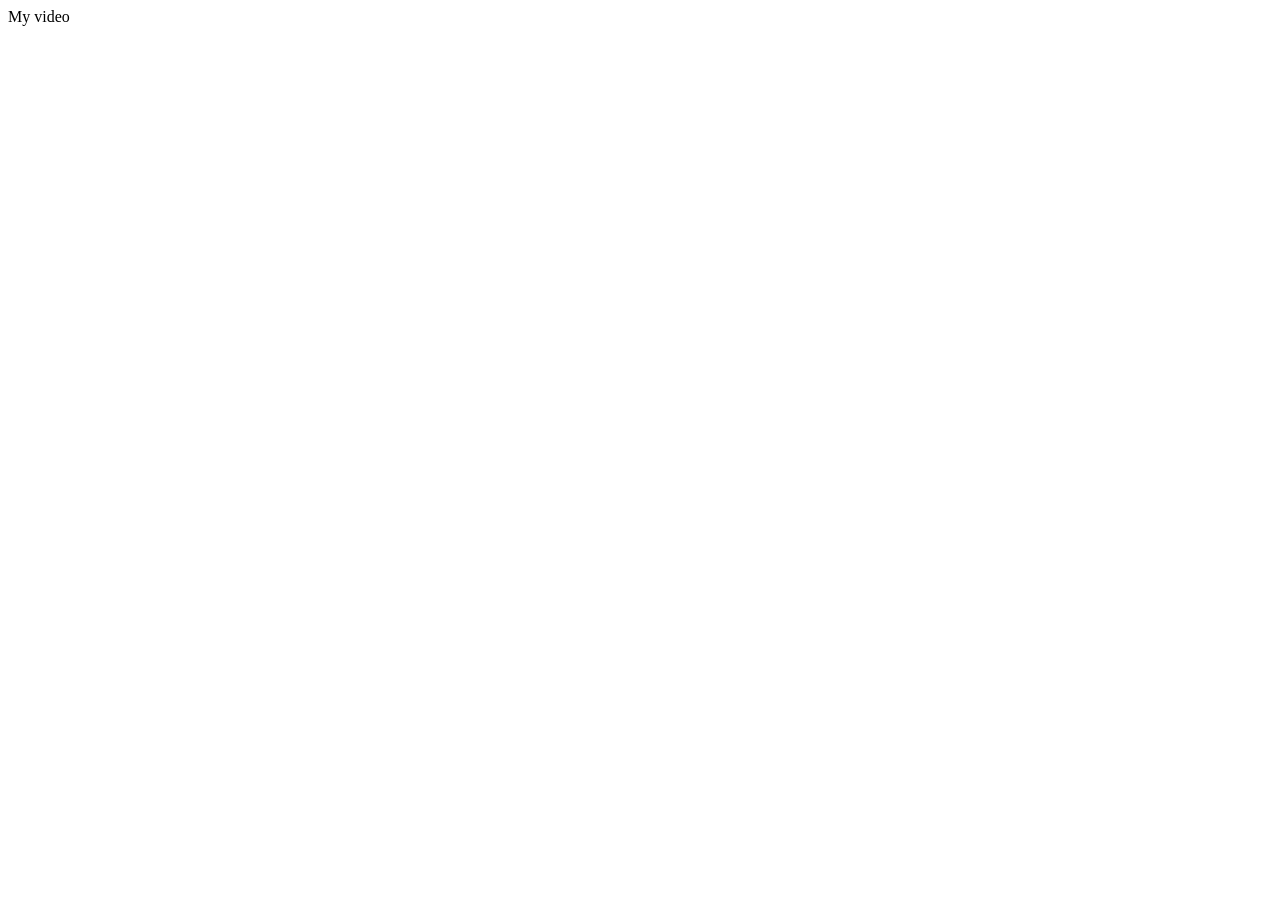
==== index.html @ a2fb1f09 "Add files via upload" ====
<!doctype html>
<html>

<head>

	<meta charset="utf-8">
	<meta http-equiv="X-UA-Compatible" content="IE=edge">
	<meta name="viewport" content="width=device-width, initial-scale=1, maximum-scale=1, user-scalable=0">
	<meta name="keywords" content="">
	<meta name="description" content="">
	
	<title>Auxilium Museum Services</title>
	
	<!-- FAVICON AND APPLE TOUCH -->    
	<link rel="shortcut icon" href="favicon.png">
	<link rel="apple-touch-icon-precomposed" sizes="180x180" href="apple-touch-180x180.png">
	<meta name="msapplication-TileImage" content="mstile.png">
	
	<!-- FONTS -->
	<link rel="stylesheet" href="https://fonts.googleapis.com/css?family=Open+Sans:300,300italic,400,400italic,600,600italic,700,700italic">
	<link rel="stylesheet" href="https://fonts.googleapis.com/css?family=Montserrat:400,700">
	
	<!-- BOOTSTRAP CSS -->
	<link rel="stylesheet" href="assets/bootstrap/css/bootstrap.min.css"> 
	
	<!-- FONT AWESOME -->
	<link rel="stylesheet" href="assets/fonts/fontawesome/css/font-awesome.min.css">
	
	<!-- BRONX ICONS -->
    <link rel="stylesheet" href="assets/fonts/bronx-icons/css/bronx-icons.min.css">
	
	<!-- FANCYBOX -->
	<link rel="stylesheet" href="assets/plugins/fancybox/jquery.fancybox.css">
	
	<!-- REVOLUTION SLIDER -->
	<link rel="stylesheet" href="assets/plugins/revolutionslider/css/settings.css">
	<link rel="stylesheet" href="assets/plugins/revolutionslider/css/layers.css">
	<link rel="stylesheet" href="assets/plugins/revolutionslider/css/navigation.css">
	
	<!-- OWL Carousel -->
	<link rel="stylesheet" href="assets/plugins/owl-carousel/owl.carousel.css">
	
	<!-- YOUTUBE PLAYER -->
	<link rel="stylesheet" href="assets/plugins/ytplayer/css/jquery.mb.ytplayer.min.css">
	
	<!-- ANIMATIONS -->
	<link rel="stylesheet" href="assets/plugins/animations/animate.min.css">
	
	<!-- CUSTOM & PAGES STYLE -->
	<link rel="stylesheet" href="assets/css/custom.css">
	<link rel="stylesheet" href="assets/css/pages-style.css">
<html class="no-touch" lang="en-GB" xmlns="http://www.w3.org/1999/xhtml">
<link rel='stylesheet' id='parent-style-css' href='assets/css/videoplayerupdate/style.css' type='text/css' media='all' />
<link rel='stylesheet' id='uncode-style-css' href='assets/css/videoplayerupdate/autoptimize_single_6599673e5c874ac13690cb470d08176c.css' type='text/css' media='all' />

<script type='text/javascript' src='assets/js/videoplayerupdate/jquery.min.js' id='jquery-core-js'></script>
<script type='text/javascript' src='assets/js/videoplayerupdate/rbtools.min.js' async id='tp-tools-js'></script>
<script type='text/javascript' src='assets/js/videoplayerupdate/rs6.min.js' async id='revmin-js'></script></script>
<script type='text/javascript' id='uncode-init-js-extra'>
/* <![CDATA[ */
var SiteParameters = {"days":"days","hours":"hours","minutes":"minutes","seconds":"seconds","constant_scroll":"on","parallax_factor":"0","nonce_adaptive_images":"0f3d9a10e9","main_width":["1200","px"],"mobile_parallax_allowed":"","wireframes_plugin_active":"","sticky_elements":"off","lazyload_type":"","resize_quality":"90","register_metadata":"","update_wc_fragments":"1","custom_cursor_selector":"0","mobile_parallax_animation":"0","lbox_enhanced":"","vimeoPlayerParams":"?autoplay=0","ajax_filter_key_unfilter":"unfilter","uncode_adaptive":"1"};
/* ]]> */
</script>	
</head>
	
		<!-- PAGE CONTENT -->
	
			<!-- <a class="youtube-player" data-property="{videoURL:'https://www.youtube.com/watch?v=OO-Bc8s50F4',containment:'#youtube-video-section',showControls:false,autoPlay:true, mute:true, startAt:0, opacity:1}">My video</a> -->

			<!-- <a class="youtube-player" data-property="{videoURL:'https://youtu.be/n6I5u1azLNo',containment:'#youtube-video-section',showControls:false,autoPlay:true, mute:true, startAt:0, opacity:1}">My video</a> -->

			<a class="youtube-player" data-property="{videoURL:'https://youtu.be/dbBi-MNaBIw',containment:'#youtube-video-section',showControls:false,autoPlay:true, mute:true, startAt:0, opacity:1}">My video</a>

            <!-- <section class="full-section dark-section" id="video-section"> -->

                <div id="youtube-video-section">
                    <div class="full-section-overlay-color"></div>
                </div><!-- youtube-video-section -->
                <div class="full-section-container">
                        <div class="row">
                            <div class="col-sm-12">
<img src="images/museum/auxilium_temp_banner_name_b.png" alt=""></a>                            	
<!-- <a href="videos/rwave_showreel.mp4" class="go-to-section" data-options="width:1920,height:1080,html5video:{preload:&#039;true&#039;,}," data-social="1" data-deep="gallery_85996" data-notmb="1" data-connect="1" data-lbox="ilightbox_single-186433"> -->
<!-- <img src="images/icons/play_button_a.png" alt=""></a> -->


			<div class="service-box style-1">
				<img src="images/museum/auxilium_temp_banner_lines.png" alt=""></a>
<!-- 								<h2 class="text-center text-default-color"><br></h2>
								<h3 class="text-center"><br></h3> -->
							</div><!-- col -->
                        </div><!-- row -->
                    </div><!-- container -->

				</div><!-- full-section-container -->
			</section><!-- full-section -->

		</div><!-- PAGE CONTENT -->

	</div><!-- MAIN CONTAINER -->
                    <div class="container">
                        <div class="row">
                           <div class="col-sm-12">
 								<div class="service-box style-1">
									<img src="images/index/blanker.png" alt="">
				</div>
			</div>
		</div>
	</div>
</div>

<script type='text/javascript' src='assets/js/videoplayerupdate/plugins.js' id='uncode-plugins-js'></script>
<script type='text/javascript' src='assets/js/videoplayerupdate/app.js' id='uncode-app-js'></script>
</article>













	
	<!-- SCROLL UP -->
	<a id="scroll-up"><i class="fa fa-angle-up"></i></a>
	
	
	<!-- jQUERY -->
	<script src="assets/plugins/jquery/jquery-2.2.2.min.js"></script>
	
	<!-- BOOTSTRAP JS -->
	<script src="assets/bootstrap/js/bootstrap.min.js"></script>
	
	<!-- VIEWPORT -->
	<script src="assets/plugins/viewport/jquery.viewport.js"></script>
	
	<!-- MENU -->
	<script src="assets/plugins/menu/hoverIntent.js"></script>
	<script src="assets/plugins/menu/superfish.js"></script>
	
	<!-- FANCYBOX -->
	<script src="assets/plugins/fancybox/jquery.fancybox.pack.js"></script>
	
	<!-- REVOLUTION SLIDER  -->
	<script src="assets/plugins/revolutionslider/js/jquery.themepunch.tools.min.js"></script>
	<script src="assets/plugins/revolutionslider/js/jquery.themepunch.revolution.min.js"></script>
	<script src="assets/plugins/revolutionslider/js/extensions/revolution.extension.actions.min.js"></script>
	<script src="assets/plugins/revolutionslider/js/extensions/revolution.extension.carousel.min.js"></script>
	<script src="assets/plugins/revolutionslider/js/extensions/revolution.extension.kenburn.min.js"></script>
	<script src="assets/plugins/revolutionslider/js/extensions/revolution.extension.layeranimation.min.js"></script>
	<script src="assets/plugins/revolutionslider/js/extensions/revolution.extension.migration.min.js"></script>
	<script src="assets/plugins/revolutionslider/js/extensions/revolution.extension.navigation.min.js"></script>
	<script src="assets/plugins/revolutionslider/js/extensions/revolution.extension.parallax.min.js"></script>
	<script src="assets/plugins/revolutionslider/js/extensions/revolution.extension.slideanims.min.js"></script>
	<script src="assets/plugins/revolutionslider/js/extensions/revolution.extension.video.min.js"></script>
	
	<!-- OWL Carousel -->
	<script src="assets/plugins/owl-carousel/owl.carousel.min.js"></script>
	
	<!-- PARALLAX -->
	<script src="assets/plugins/parallax/jquery.stellar.min.js"></script>
	
	<!-- ISOTOPE -->
	<script src="assets/plugins/isotope/imagesloaded.pkgd.min.js"></script>
	<script src="assets/plugins/isotope/isotope.pkgd.min.js"></script>
	
	<!-- PLACEHOLDER -->
	<script src="assets/plugins/placeholders/jquery.placeholder.min.js"></script>
	
	<!-- CONTACT FORM VALIDATE & SUBMIT -->
	<script src="assets/plugins/validate/jquery.validate.min.js"></script>
	<script src="assets/plugins/submit/jquery.form.min.js"></script>
	
	<!-- GOOGLE MAPS -->
	<script src="http://maps.google.com/maps/api/js?sensor=false"></script>
	<script src="assets/plugins/googlemaps/gmap3.min.js"></script>
	
	<!-- CHARTS -->
	<script src="assets/plugins/charts/jquery.easypiechart.min.js"></script>
	
	<!-- COUNTER -->
	<script src="assets/plugins/counter/jquerysimplecounter.js"></script>
	
	<!-- STATISTICS -->
	<script src="assets/plugins/statistics/chart.min.js"></script>
	
	<!-- YOUTUBE PLAYER -->
	<script src="assets/plugins/ytplayer/jquery.mb.ytplayer.min.js"></script>
	
	<!-- INSTAFEED -->
	<script src="assets/plugins/instafeed/instafeed.min.js"></script>
	
	<!-- COUNTDOWN -->
	<script src="assets/plugins/countdown/jquery.countdown.min.js"></script>
	
	<!-- ANIMATIONS -->
	<script src="assets/plugins/animations/wow.min.js"></script>
	
	<!-- CUSTOM JS -->
	<script src="assets/js/custom.js"></script>
	
</body>

</html>
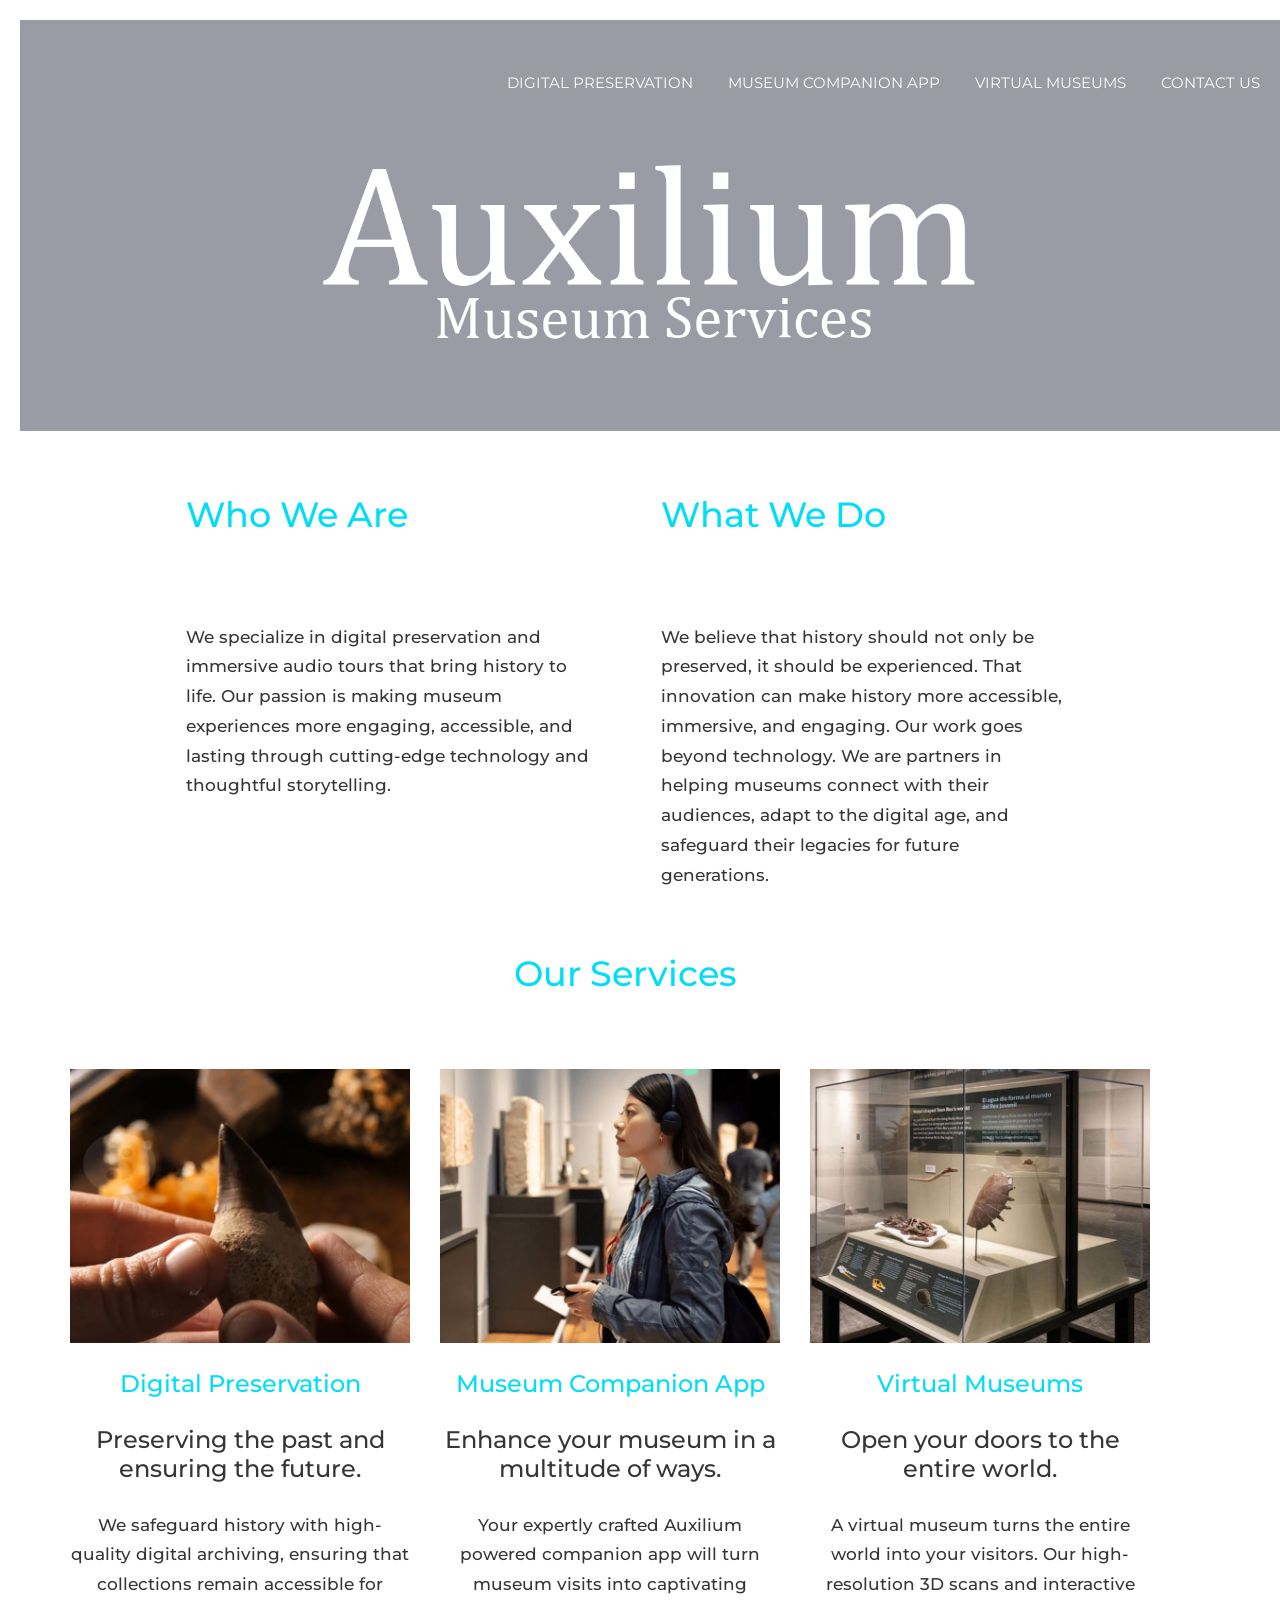
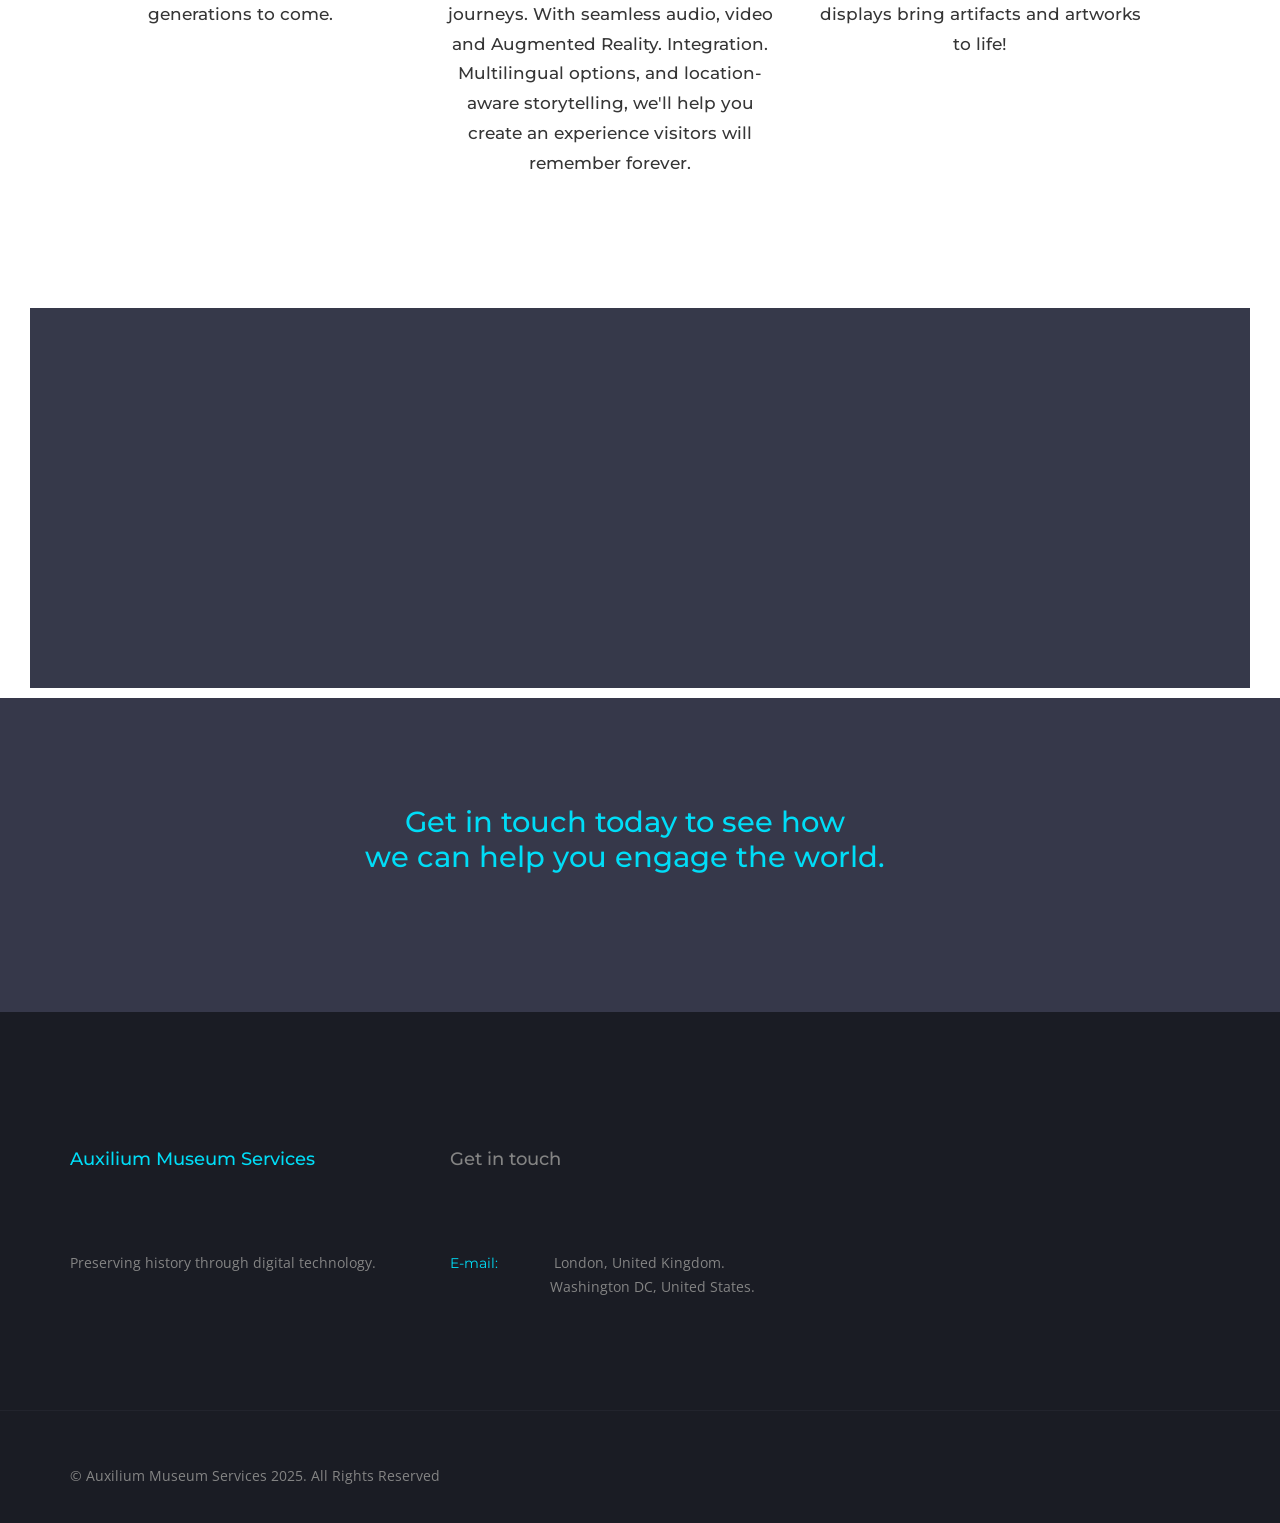
==== commit 3df194d3: "Add files via upload" ====
--- a/index.html
+++ b/index.html
@@ -1,16 +1,12 @@
 <!doctype html>
 <html>
-
 <head>
-
 	<meta charset="utf-8">
 	<meta http-equiv="X-UA-Compatible" content="IE=edge">
 	<meta name="viewport" content="width=device-width, initial-scale=1, maximum-scale=1, user-scalable=0">
 	<meta name="keywords" content="">
 	<meta name="description" content="">
-	
 	<title>Auxilium Museum Services</title>
-	
 	<!-- FAVICON AND APPLE TOUCH -->    
 	<link rel="shortcut icon" href="favicon.png">
 	<link rel="apple-touch-icon-precomposed" sizes="180x180" href="apple-touch-180x180.png">
@@ -49,6 +45,7 @@
 	<!-- CUSTOM & PAGES STYLE -->
 	<link rel="stylesheet" href="assets/css/custom.css">
 	<link rel="stylesheet" href="assets/css/pages-style.css">
+	
 <html class="no-touch" lang="en-GB" xmlns="http://www.w3.org/1999/xhtml">
 <link rel='stylesheet' id='parent-style-css' href='assets/css/videoplayerupdate/style.css' type='text/css' media='all' />
 <link rel='stylesheet' id='uncode-style-css' href='assets/css/videoplayerupdate/autoptimize_single_6599673e5c874ac13690cb470d08176c.css' type='text/css' media='all' />
@@ -60,49 +57,64 @@
 /* <![CDATA[ */
 var SiteParameters = {"days":"days","hours":"hours","minutes":"minutes","seconds":"seconds","constant_scroll":"on","parallax_factor":"0","nonce_adaptive_images":"0f3d9a10e9","main_width":["1200","px"],"mobile_parallax_allowed":"","wireframes_plugin_active":"","sticky_elements":"off","lazyload_type":"","resize_quality":"90","register_metadata":"","update_wc_fragments":"1","custom_cursor_selector":"0","mobile_parallax_animation":"0","lbox_enhanced":"","vimeoPlayerParams":"?autoplay=0","ajax_filter_key_unfilter":"unfilter","uncode_adaptive":"1"};
 /* ]]> */
-</script>	
+</script>
 </head>
-	
-		<!-- PAGE CONTENT -->
-	
-			<!-- <a class="youtube-player" data-property="{videoURL:'https://www.youtube.com/watch?v=OO-Bc8s50F4',containment:'#youtube-video-section',showControls:false,autoPlay:true, mute:true, startAt:0, opacity:1}">My video</a> -->
-
-			<!-- <a class="youtube-player" data-property="{videoURL:'https://youtu.be/n6I5u1azLNo',containment:'#youtube-video-section',showControls:false,autoPlay:true, mute:true, startAt:0, opacity:1}">My video</a> -->
-
-			<a class="youtube-player" data-property="{videoURL:'https://youtu.be/dbBi-MNaBIw',containment:'#youtube-video-section',showControls:false,autoPlay:true, mute:true, startAt:0, opacity:1}">My video</a>
-
-            <!-- <section class="full-section dark-section" id="video-section"> -->
-
+<body class="header-boxed">
+	<div id="main-container">
+		<!-- HEADER -->
+		<header id="header-container">
+			<div id="header">
+				<div class="container-fluid">
+					<div class="row">
+						<div class="col-sm-3">
+							<!-- LOGO -->
+							<div id="logo">
+								<a href="index.html">
+									<img src="images/logos/logo.png" alt="">
+								</a>
+							</div><!-- LOGO -->
+						</div><!-- col -->
+						<div class="col-sm-9">
+							<!-- MENU --> 
+							<nav>
+								<a id="mobile-menu-button" href="#"><i class="bronx-icon-lines"></i></a> 
+								<ul class="menu clearfix" id="menu">
+									<!-- <li class="active"><a href="index.html">Home</a></li> -->
+									 <li class="dropdown">
+										<a href="#services-start">Digital Preservation</a>
+									<li class="dropdown">
+										<a href="auxilium_app.html">Museum Companion App</a>
+									</li>
+										 <li class="dropdown">
+										<a href="#blog-start">Virtual Museums</a>
+<!-- 									 <li class="dropdown">
+										<a href="client_portal.html">Client Portal</a> -->
+									<li><a href="contact.html">Contact Us<img src="assets/images/menu-blanker-sm.png" alt=""></a></li>
+						</div><!-- col -->
+					</div><!-- row -->
+				</div><!-- container-fluid -->
+			</div><!-- header -->
+
+	<!-- ----- YOUTUBE VIDEO BACKGROUND PLAYER ----- START ----- -->
+			                  
+			<a class="youtube-player" data-property="{videoURL:'https://youtu.be/6jDMd4dpIkM',containment:'#youtube-video-section',showControls:false,autoPlay:true, mute:true, startAt:0, opacity:1}"></a> 
                 <div id="youtube-video-section">
                     <div class="full-section-overlay-color"></div>
                 </div><!-- youtube-video-section -->
                 <div class="full-section-container">
                         <div class="row">
                             <div class="col-sm-12">
-<img src="images/museum/auxilium_temp_banner_name_b.png" alt=""></a>                            	
-<!-- <a href="videos/rwave_showreel.mp4" class="go-to-section" data-options="width:1920,height:1080,html5video:{preload:&#039;true&#039;,}," data-social="1" data-deep="gallery_85996" data-notmb="1" data-connect="1" data-lbox="ilightbox_single-186433"> -->
-<!-- <img src="images/icons/play_button_a.png" alt=""></a> -->
-
-
-			<div class="service-box style-1">
-				<img src="images/museum/auxilium_temp_banner_lines.png" alt=""></a>
-<!-- 								<h2 class="text-center text-default-color"><br></h2>
-								<h3 class="text-center"><br></h3> -->
-							</div><!-- col -->
-                        </div><!-- row -->
-                    </div><!-- container -->
-
-				</div><!-- full-section-container -->
-			</section><!-- full-section -->
-
-		</div><!-- PAGE CONTENT -->
-
-	</div><!-- MAIN CONTAINER -->
+<img src="images/museum/auxilium_temp_banner_name_b.png" alt=""></a>
+	<!-- ----- YOUTUBE VIDEO BACKGROUND PLAYER ----- END ----- -->
+
                     <div class="container">
                         <div class="row">
                            <div class="col-sm-12">
  								<div class="service-box style-1">
 									<img src="images/index/blanker.png" alt="">
+											                      	
+<!-- <a href="videos/rwave_showreel.mp4" class="go-to-section" data-options="width:1920,height:1080,html5video:{preload:&#039;true&#039;,}," data-social="1" data-deep="gallery_85996" data-notmb="1" data-connect="1" data-lbox="ilightbox_single-186433">
+<img src="images/icons/play_button_a.png" alt=""></a> -->
 				</div>
 			</div>
 		</div>
@@ -112,19 +124,272 @@
 <script type='text/javascript' src='assets/js/videoplayerupdate/plugins.js' id='uncode-plugins-js'></script>
 <script type='text/javascript' src='assets/js/videoplayerupdate/app.js' id='uncode-app-js'></script>
 </article>
-
-
-
-
-
-
-
-
-
-
-
-
-
+                            </div>
+                        </div>
+                    </div>
+				</li>
+			</ul>
+				</div><!-- rev_slider -->
+			</div>
+			<!-- rev_slider_wrapper -->
+		</header><!-- HEADER CONTAINER -->
+		<div class="container">
+				<div class="row">
+					<div class="col-lg-offset-1 col-lg-5 col-sm-6">
+						
+						<h1 class="text-default-color">Who We Are</h1><br>
+						
+						<br>
+						
+						<h5><p>We specialize in digital preservation and immersive audio tours that bring history to life. Our passion is making museum experiences more engaging, accessible, and lasting through cutting-edge technology and thoughtful storytelling.</p></h5>
+						
+					</div><!-- col -->
+					<div class="col-lg-5 col-sm-6">
+						
+						<h1 class="text-default-color">What We Do</h1><br>
+						
+						<br>
+						
+						<h5><p>We believe that history should not only be preserved, it should be experienced. That innovation can make history more accessible, immersive, and engaging. Our work goes beyond technology. We are partners in helping museums connect with their audiences, adapt to the digital age, and safeguard their legacies for future generations.</p></h5>
+						
+					</div><!-- col -->
+				</div><!-- row -->
+			</div><!-- container -->
+			
+		<div class="container">
+                <div class="row">
+                    <div class="col-sm-12">
+					
+					<h4><a name="services-start"></a>
+
+						<div class="text-center">
+							
+							<h1 class="text-default-color">Our Services</h1><br>
+							
+                    </div><!-- col -->
+                </div><!-- row -->
+            </div><!-- container -->
+		<div class="container">
+						<div class="row">
+							<div class="col-sm-4">
+
+								<div class="service-box style-2">
+								
+
+									</div><!-- service-box-content -->
+									
+								</div><!-- service-box -->
+								
+								</div><!-- col -->
+
+						</div><!-- service-box-content -->
+											
+										</div><!-- service-box -->
+										
+									</div><!-- col -->
+								</div><!-- row -->
+								
+							</div><!-- item -->
+
+
+	<div id="page-content">
+			
+			<div class="container">
+				<div class="row">
+					<div class="col-sm-12">
+						
+			
+							<div class="item">
+								
+								<div class="row">
+									<div class="col-sm-4">
+										
+										<div class="service-box style-1">
+
+							
+											<img src="images/museum/preservation.jpg" alt="">
+											<!-- <i class="bronx-icon-bulb"></i> -->
+											
+											<div class="service-box-content">
+												
+											<h3 class="text-default-color">Digital Preservation</h3>
+												<h3>Preserving the past and ensuring the future.</h3>
+
+												<h5><p>We safeguard history with high-quality digital archiving, ensuring that collections remain accessible for generations to come.</p></h5>
+												
+											</div><!-- service-box-content -->
+											
+										</div><!-- service-box -->
+										
+									</div><!-- col -->
+									<div class="col-sm-4">
+										
+										<div class="service-box style-1">
+							
+											<img src="images/museum/audio_tour.jpg" alt="">
+											<!-- <i class="bronx-icon-diamond"></i> -->
+											
+											<div class="service-box-content">
+												
+											<a href="auxilium_app.html"><h3 class="text-default-color">Museum Companion App</h3>
+											<h3>Enhance your museum in a multitude of ways.</h3>
+												
+												<h5><p>Your expertly crafted Auxilium powered companion app will turn museum visits into captivating journeys. With seamless audio, video and Augmented Reality. Integration. Multilingual options, and location-aware storytelling, we'll help you create an experience visitors will remember forever.</p></h5>
+												
+											</div><!-- service-box-content -->
+											
+										</div><!-- service-box -->
+										
+									</div><!-- col -->
+									<div class="col-sm-4">
+										
+										<div class="service-box style-1">
+							
+											<img src="images/museum/solutions.jpg" alt="">
+											<!-- <i class="bronx-icon-mouse"></i> -->
+											
+											<div class="service-box-content">
+												
+											<h3 class="text-default-color">Virtual Museums</h3>
+												<h3>Open your doors to the entire world.</h3>
+												<h5><p>A virtual museum turns the entire world into your visitors. Our high-resolution 3D scans and interactive displays bring artifacts and artworks to life!</p></h5>
+
+											</div><!-- service-box-content -->
+											
+										</div><!-- service-box -->
+										
+									</div><!-- col -->
+								</div><!-- row -->
+
+						</div><!-- services-slider -->
+						
+					</div><!-- col -->
+				</div><!-- row -->
+			</div><!-- container -->
+
+
+
+			<section class="full-section dark-section parallax" id="section-13" data-stellar-background-ratio="0.1">
+				<div class="full-section-container">
+					
+					<div class="container">
+						<div class="row">
+							<div class="col-md-offset-16 col-md-16 col-sm-offset-13 col-sm-19">
+
+							</div><!-- col -->
+						</div><!-- row -->
+					</div><!-- container -->
+					
+				</div><!-- full-section-container -->
+			</section><!-- full-section -->
+
+
+
+			<section class="full-section dark-section parallax" id="section-6" data-stellar-background-ratio="0.1">
+			
+				<div class="full-section-overlay-color"></div>
+			
+				<div class="full-section-container">
+					
+					<div class="container">
+						<div class="row">
+							<div class="col-sm-12">
+								
+								<h2 class="text-center">Get in touch today to see how<br>we can help you engage the world.</h2>
+	
+					<div class="col-xs-12 text-center">
+						<p><br><a href="contact.html"><img src="images/index/contact_us.png" alt=""></a></p>
+
+
+								
+							</div><!-- col -->
+						</div><!-- row -->
+					</div><!-- container -->
+					
+				</div><!-- full-section-container -->
+			</section><!-- full-section -->
+			
+		</div><!-- PAGE CONTENT -->
+		
+		
+		<!-- FOOTER -->
+		<footer>
+		
+			<div id="footer">
+				
+				<div class="container">
+					<div class="row">
+						<div class="col-sm-4">
+
+							<div class="widget widget-text">
+											
+								<h6 class="widget-title"><span class="text-default-color">Auxilium Museum Services</span></h6>
+								
+								<div>
+									<p>Preserving history through digital technology.</p>
+								</div>
+								
+							</div><!-- widget-text -->
+							
+						</div><!-- col -->
+						<div class="col-sm-4">
+							
+							<div class="widget widget-contact">
+						
+								<h6 class="widget-title">Get in touch</h6>
+																<ul>
+									<li>    
+										<span>E-mail: </span>
+										
+									</li>
+									<li><a href="mailto:contactus@auxiliummuseumservices.com"><img src="images/index/email_auxilium_contactus.png" alt=""></a>
+										London, United Kingdom. <br> Washington DC, United States.
+									</li>
+								</ul>
+								
+							</div><!-- widget-contact -->
+						<!-- col -->	
+						</div>
+						</div><!-- col -->
+					</div><!-- row -->
+				</div><!-- container -->
+				
+			</div><!-- footer -->
+		
+
+			<div id="footer-bottom">
+				
+				<div class="container">
+					<div class="row">
+						<div class="col-sm-6">
+							
+							<div class="widget widget-text">
+								
+								<div>
+										<p>&copy; Auxilium Museum Services 2025. All Rights Reserved</p>
+								</div>
+								
+							</div><!-- widget-text -->
+							
+						</div><!-- col -->
+						<div class="col-sm-6">
+							
+
+								
+								</div><!-- social-media -->    
+							
+							</div><!-- widget-social -->
+							
+						</div><!-- col -->
+					</div><!-- row -->
+				</div><!-- container -->
+				
+			</div><!-- footer-bottom -->
+			
+		</footer><!-- FOOTER -->
+		
+	</div><!-- MAIN CONTAINER -->
+	
 	
 	<!-- SCROLL UP -->
 	<a id="scroll-up"><i class="fa fa-angle-up"></i></a>
--- a/assets/fonts/bronx-icons/css/bronx-icons.min.css
+++ b/assets/fonts/bronx-icons/css/bronx-icons.min.css
@@ -0,0 +1 @@
+@font-face{font-family:bronx-icons;src:url(../fonts/bronx-icons.eot?wjs50h);src:url(../fonts/bronx-icons.eot?wjs50h#iefix) format('embedded-opentype'),url(../fonts/bronx-icons.ttf?wjs50h) format('truetype'),url(../fonts/bronx-icons.woff?wjs50h) format('woff'),url(../fonts/bronx-icons.svg?wjs50h#bronx-icons) format('svg');font-weight:400;font-style:normal}[class*=" bronx-icon-"],[class^=bronx-icon-]{font-family:bronx-icons!important;speak:none;font-style:normal;font-weight:400;font-variant:normal;text-transform:none;line-height:1;-webkit-font-smoothing:antialiased;-moz-osx-font-smoothing:grayscale}.bronx-icon-mouse:before{content:"\e935"}.bronx-icon-arrow-left:before{content:"\e932"}.bronx-icon-arrow-right:before{content:"\e933"}.bronx-icon-lines:before{content:"\e934"}.bronx-icon-banknote:before{content:"\e900"}.bronx-icon-bubble:before{content:"\e901"}.bronx-icon-bulb:before{content:"\e902"}.bronx-icon-calendar:before{content:"\e903"}.bronx-icon-camera:before{content:"\e904"}.bronx-icon-clip:before{content:"\e905"}.bronx-icon-clock:before{content:"\e906"}.bronx-icon-cloud:before{content:"\e907"}.bronx-icon-cup:before{content:"\e908"}.bronx-icon-data:before{content:"\e909"}.bronx-icon-diamond:before{content:"\e90a"}.bronx-icon-display:before{content:"\e90b"}.bronx-icon-eye:before{content:"\e90c"}.bronx-icon-fire:before{content:"\e90d"}.bronx-icon-food:before{content:"\e90e"}.bronx-icon-heart:before{content:"\e90f"}.bronx-icon-key:before{content:"\e910"}.bronx-icon-lab:before{content:"\e911"}.bronx-icon-left:before{content:"\e912"}.bronx-icon-like:before{content:"\e913"}.bronx-icon-location:before{content:"\e914"}.bronx-icon-lock:before{content:"\e915"}.bronx-icon-mail:before{content:"\e916"}.bronx-icon-megaphone:before{content:"\e917"}.bronx-icon-music:before{content:"\e918"}.bronx-icon-news:before{content:"\e919"}.bronx-icon-note:before{content:"\e91a"}.bronx-icon-paperplane:before{content:"\e91b"}.bronx-icon-params:before{content:"\e91c"}.bronx-icon-pen:before{content:"\e91d"}.bronx-icon-phone:before{content:"\e91e"}.bronx-icon-photo:before{content:"\e91f"}.bronx-icon-right:before{content:"\e920"}.bronx-icon-search:before{content:"\e921"}.bronx-icon-settings:before{content:"\e922"}.bronx-icon-shop:before{content:"\e923"}.bronx-icon-sound:before{content:"\e924"}.bronx-icon-stack:before{content:"\e925"}.bronx-icon-star:before{content:"\e926"}.bronx-icon-study:before{content:"\e927"}.bronx-icon-tag:before{content:"\e928"}.bronx-icon-trash:before{content:"\e929"}.bronx-icon-truck:before{content:"\e92a"}.bronx-icon-t-shirt:before{content:"\e92b"}.bronx-icon-tv:before{content:"\e92c"}.bronx-icon-user:before{content:"\e92d"}.bronx-icon-vallet:before{content:"\e92e"}.bronx-icon-video:before{content:"\e92f"}.bronx-icon-vynil:before{content:"\e930"}.bronx-icon-world:before{content:"\e931"}
--- a/assets/plugins/revolutionslider/css/settings.css
+++ b/assets/plugins/revolutionslider/css/settings.css
@@ -0,0 +1,1219 @@
+	/*-----------------------------------------------------------------------------
+
+-	Revolution Slider 5.0 Default Style Settings -
+
+Screen Stylesheet
+
+version:   	5.0.0
+date:      	18/03/15
+author:		themepunch
+email:     	info@themepunch.com
+website:   	http://www.themepunch.com
+-----------------------------------------------------------------------------*/
+
+
+@font-face {
+  font-family: 'revicons';
+  src: url('../fonts/revicons/revicons.eot?5510888');
+  src: url('../fonts/revicons/revicons.eot?5510888#iefix') format('embedded-opentype'),
+       url('../fonts/revicons/revicons.woff?5510888') format('woff'),
+       url('../fonts/revicons/revicons.ttf?5510888') format('truetype'),
+       url('../fonts/revicons/revicons.svg?5510888#revicons') format('svg');
+  font-weight: normal;
+  font-style: normal;
+}
+
+ [class^="revicon-"]:before, [class*=" revicon-"]:before {
+  font-family: "revicons";
+  font-style: normal;
+  font-weight: normal;
+  speak: none;
+  display: inline-block;
+  text-decoration: inherit;
+  width: 1em;
+  margin-right: .2em;
+  text-align: center; 
+
+  /* For safety - reset parent styles, that can break glyph codes*/
+  font-variant: normal;
+  text-transform: none;
+
+  /* fix buttons height, for twitter bootstrap */
+  line-height: 1em;
+
+  /* Animation center compensation - margins should be symmetric */
+  /* remove if not needed */
+  margin-left: .2em;
+
+  /* you can be more comfortable with increased icons size */
+  /* font-size: 120%; */
+
+  /* Uncomment for 3D effect */
+  /* text-shadow: 1px 1px 1px rgba(127, 127, 127, 0.3); */
+}
+
+.revicon-search-1:before { content: '\e802'; } /* '' */
+.revicon-pencil-1:before { content: '\e831'; } /* '' */
+.revicon-picture-1:before { content: '\e803'; } /* '' */
+.revicon-cancel:before { content: '\e80a'; } /* '' */
+.revicon-info-circled:before { content: '\e80f'; } /* '' */
+.revicon-trash:before { content: '\e801'; } /* '' */
+.revicon-left-dir:before { content: '\e817'; } /* '' */
+.revicon-right-dir:before { content: '\e818'; } /* '' */
+.revicon-down-open:before { content: '\e83b'; } /* '' */
+.revicon-left-open:before { content: '\e819'; } /* '' */
+.revicon-right-open:before { content: '\e81a'; } /* '' */
+.revicon-angle-left:before { content: '\e820'; } /* '' */
+.revicon-angle-right:before { content: '\e81d'; } /* '' */
+.revicon-left-big:before { content: '\e81f'; } /* '' */
+.revicon-right-big:before { content: '\e81e'; } /* '' */
+.revicon-magic:before { content: '\e807'; } /* '' */
+.revicon-picture:before { content: '\e800'; } /* '' */
+.revicon-export:before { content: '\e80b'; } /* '' */
+.revicon-cog:before { content: '\e832'; } /* '' */
+.revicon-login:before { content: '\e833'; } /* '' */
+.revicon-logout:before { content: '\e834'; } /* '' */
+.revicon-video:before { content: '\e805'; } /* '' */
+.revicon-arrow-combo:before { content: '\e827'; } /* '' */
+.revicon-left-open-1:before { content: '\e82a'; } /* '' */
+.revicon-right-open-1:before { content: '\e82b'; } /* '' */
+.revicon-left-open-mini:before { content: '\e822'; } /* '' */
+.revicon-right-open-mini:before { content: '\e823'; } /* '' */
+.revicon-left-open-big:before { content: '\e824'; } /* '' */
+.revicon-right-open-big:before { content: '\e825'; } /* '' */
+.revicon-left:before { content: '\e836'; } /* '' */
+.revicon-right:before { content: '\e826'; } /* '' */
+.revicon-ccw:before { content: '\e808'; } /* '' */
+.revicon-arrows-ccw:before { content: '\e806'; } /* '' */
+.revicon-palette:before { content: '\e829'; } /* '' */
+.revicon-list-add:before { content: '\e80c'; } /* '' */
+.revicon-doc:before { content: '\e809'; } /* '' */
+.revicon-left-open-outline:before { content: '\e82e'; } /* '' */
+.revicon-left-open-2:before { content: '\e82c'; } /* '' */
+.revicon-right-open-outline:before { content: '\e82f'; } /* '' */
+.revicon-right-open-2:before { content: '\e82d'; } /* '' */
+.revicon-equalizer:before { content: '\e83a'; } /* '' */
+.revicon-layers-alt:before { content: '\e804'; } /* '' */
+.revicon-popup:before { content: '\e828'; } /* '' */
+
+							
+
+/******************************
+	-	BASIC STYLES		-
+******************************/
+
+.rev_slider_wrapper{
+	position:relative;
+	z-index: 0;
+}
+
+
+.rev_slider{
+	position:relative;
+	overflow:visible;
+}
+
+.tp-overflow-hidden { overflow:hidden;}
+
+.tp-simpleresponsive img,
+.rev_slider img{
+	max-width:none !important;
+	-moz-transition: none 0;
+	-webkit-transition: none 0;
+	-o-transition: none 0;
+	transition: none 0;
+	margin:0px;
+	padding:0px;
+	border-width:0px;
+	border:none;
+}
+
+.rev_slider .no-slides-text{
+	font-weight:bold;
+	text-align:center;
+	padding-top:80px;
+}
+
+.rev_slider >ul,
+.rev_slider_wrapper >ul,
+.tp-revslider-mainul >li,
+.rev_slider >ul >li,
+.rev_slider >ul >li:before,
+.tp-revslider-mainul >li:before,
+.tp-simpleresponsive >ul,
+.tp-simpleresponsive >ul >li,
+.tp-simpleresponsive >ul >li:before,
+.tp-revslider-mainul >li,
+.tp-simpleresponsive >ul >li{
+	list-style:none !important;
+	position:absolute;	
+	margin:0px !important;
+	padding:0px !important;
+	overflow-x: visible;
+	overflow-y: visible;
+	list-style-type: none !important;
+	background-image:none;
+	background-position:0px 0px;
+	text-indent: 0em;
+	top:0px;left:0px;
+}
+
+
+.tp-revslider-mainul >li,
+.rev_slider >ul >li,
+.rev_slider >ul >li:before,
+.tp-revslider-mainul >li:before,
+.tp-simpleresponsive >ul >li,
+.tp-simpleresponsive >ul >li:before,
+.tp-revslider-mainul >li,
+.tp-simpleresponsive >ul >li { 
+	visibility:hidden; 
+}
+
+.tp-revslider-slidesli,
+.tp-revslider-mainul	{	
+	padding:0 !important; 
+	margin:0 !important; 
+	list-style:none !important;
+}
+
+.rev_slider li.tp-revslider-slidesli {
+    position: absolute !important;
+}
+
+
+
+.rev_slider .tp-caption,
+.rev_slider .caption 	{ 
+	position:relative;  
+	visibility:hidden; 
+	white-space: nowrap;
+	display: block;
+}
+
+
+.rev_slider .tp-mask-wrap .tp-caption,
+.rev_slider .tp-mask-wrap *:last-child,
+.wpb_text_column .rev_slider .tp-mask-wrap .tp-caption,
+.wpb_text_column .rev_slider .tp-mask-wrap *:last-child{
+	margin-bottom:0;
+
+}
+
+	
+/* CAROUSEL FUNCTIONS */
+.tp-carousel-wrapper {
+	cursor:url(openhand.cur), move;
+}
+.tp-carousel-wrapper.dragged {
+	cursor:url(closedhand.cur), move;
+}
+
+/* ADDED FOR SLIDELINK MANAGEMENT */
+.tp-caption {
+	z-index:1
+}
+
+.tp_inner_padding {	
+	box-sizing:border-box;	
+	-webkit-box-sizing:border-box;
+	-moz-box-sizing:border-box;
+	max-height:none !important;	
+}
+
+
+.tp-caption {	
+	-moz-user-select: none;
+	-khtml-user-select: none;
+	-webkit-user-select: none;
+	-o-user-select: none;	
+	position:absolute;
+	-webkit-font-smoothing: antialiased !important;
+}
+
+
+
+.tp-forcenotvisible,
+.tp-hide-revslider,
+.tp-caption.tp-hidden-caption {	
+	visibility:hidden !important; 
+	display:none !important
+}
+
+.rev_slider embed,
+.rev_slider iframe,
+.rev_slider object,
+.rev_slider video {
+	max-width: none !important
+}
+
+
+
+
+
+
+/**********************************************
+	-	FULLSCREEN AND FULLWIDHT CONTAINERS	-
+**********************************************/
+.rev_slider_wrapper	{	width:100%;}
+
+.fullscreen-container {	
+	position:relative;
+	padding:0;
+}
+
+
+.fullwidthbanner-container{
+	position:relative;
+	padding:0;
+	overflow:hidden;
+}
+
+.fullwidthbanner-container .fullwidthabanner{
+	width:100%;
+	position:relative;
+}
+
+
+
+/*********************************
+	-	SPECIAL TP CAPTIONS -
+**********************************/
+
+.tp-static-layers				{	
+	position:absolute; z-index:505; top:0px;left:0px}
+
+
+.tp-caption .frontcorner		{
+	width: 0;
+	height: 0;
+	border-left: 40px solid transparent;
+	border-right: 0px solid transparent;
+	border-top: 40px solid #00A8FF;
+	position: absolute;left:-40px;top:0px;
+}
+
+.tp-caption .backcorner		{
+	width: 0;
+	height: 0;
+	border-left: 0px solid transparent;
+	border-right: 40px solid transparent;
+	border-bottom: 40px solid #00A8FF;
+	position: absolute;right:0px;top:0px;
+}
+
+.tp-caption .frontcornertop		{
+	width: 0;
+	height: 0;
+	border-left: 40px solid transparent;
+	border-right: 0px solid transparent;
+	border-bottom: 40px solid #00A8FF;
+	position: absolute;left:-40px;top:0px;
+}
+
+.tp-caption .backcornertop		{
+	width: 0;
+	height: 0;
+	border-left: 0px solid transparent;
+	border-right: 40px solid transparent;
+	border-top: 40px solid #00A8FF;
+	position: absolute;right:0px;top:0px;
+}
+									
+.tp-layer-inner-rotation {	
+	position: relative !important;
+}		
+
+
+/***********************************************
+	-	SPECIAL ALTERNATIVE IMAGE SETTINGS	-
+***********************************************/
+
+img.tp-slider-alternative-image	{	
+	width:100%; height:auto;
+}
+
+
+/******************************
+	-	IE8 HACKS	-
+*******************************/
+.noFilterClass {
+	filter:none !important;
+}
+
+
+/********************************
+	-	FULLSCREEN VIDEO	-
+*********************************/
+
+.rs-background-video-layer 		{	position: absolute;top:0px;left:0px; width:100%;height:100%;visibility: hidden;z-index: 0;}
+
+.tp-caption.coverscreenvideo	{	width:100%;height:100%;top:0px;left:0px;position:absolute;}
+.caption.fullscreenvideo,
+.tp-caption.fullscreenvideo		{	left:0px; top:0px; position:absolute;width:100%;height:100%}
+
+.caption.fullscreenvideo iframe,
+.caption.fullscreenvideo video,
+.tp-caption.fullscreenvideo iframe,
+.tp-caption.fullscreenvideo iframe video	{ width:100% !important; height:100% !important; display: none}
+
+.fullcoveredvideo video,
+.fullscreenvideo video				{	background: #000}
+
+.fullcoveredvideo .tp-poster		{	background-position: center center;background-size: cover;width:100%;height:100%;top:0px;left:0px}
+
+
+.videoisplaying .html5vid .tp-poster	{	display: none}
+
+.tp-video-play-button					{	
+	background:#000;
+	background:rgba(0,0,0,0.3);										
+	border-radius:5px;-moz-border-radius:5px;-webkit-border-radius:5px;
+	position: absolute;
+	top: 50%;
+	left: 50%;										
+	color: #FFF;
+	z-index: 3;
+	margin-top: -25px;
+	margin-left: -25px;
+	line-height: 50px !important;
+	text-align: center;
+	cursor: pointer;
+	width: 50px;
+	height:50px;
+	box-sizing: border-box;
+	-moz-box-sizing: border-box;	
+	display: inline-block;	
+	vertical-align: top;
+	z-index: 4;
+	opacity: 0;
+	-webkit-transition:opacity 300ms ease-out !important;
+	-moz-transition:opacity 300ms ease-out !important;
+	-o-transition:opacity 300ms ease-out !important;
+	transition:opacity 300ms ease-out !important;				
+}
+.tp-caption .html5vid					{	width:100% !important; height:100% !important;}									
+.tp-video-play-button i 				{	width:50px;height:50px; display:inline-block; text-align: center; vertical-align: top; line-height: 50px !important; font-size: 40px !important;}									
+.tp-caption:hover .tp-video-play-button	{	opacity: 1;}
+.tp-caption .tp-revstop					{	display:none; border-left:5px solid #fff !important; border-right:5px solid #fff !important;margin-top:15px !important;line-height: 20px !important;vertical-align: top; font-size:25px !important;}
+.videoisplaying .revicon-right-dir		{	display:none}
+.videoisplaying .tp-revstop				{	display:inline-block}
+
+.videoisplaying  .tp-video-play-button			{	display:none}
+.tp-caption:hover .tp-video-play-button 		{ 	display:block}
+
+.fullcoveredvideo .tp-video-play-button			{	display:none !important}
+
+
+.fullscreenvideo .fullscreenvideo video 		{	object-fit:contain !important;}
+
+.fullscreenvideo .fullcoveredvideo video 		{	object-fit:cover !important;}
+
+.tp-video-controls {
+	position: absolute;
+	bottom: 0;
+	left: 0;
+	right: 0;
+	padding: 5px;
+	opacity: 0;
+	-webkit-transition: opacity .3s;
+	-moz-transition: opacity .3s;
+	-o-transition: opacity .3s;
+	-ms-transition: opacity .3s;
+	transition: opacity .3s;
+	background-image: linear-gradient(bottom, rgb(0,0,0) 13%, rgb(50,50,50) 100%);
+	background-image: -o-linear-gradient(bottom, rgb(0,0,0) 13%, rgb(50,50,50) 100%);
+	background-image: -moz-linear-gradient(bottom, rgb(0,0,0) 13%, rgb(50,50,50) 100%);
+	background-image: -webkit-linear-gradient(bottom, rgb(0,0,0) 13%, rgb(50,50,50) 100%);
+	background-image: -ms-linear-gradient(bottom, rgb(0,0,0) 13%, rgb(50,50,50) 100%);
+	background-image: -webkit-gradient(linear,left bottom,left top,color-stop(0.13, rgb(0,0,0)),color-stop(1, rgb(50,50,50)));	
+	display:table;max-width:100%; overflow:hidden;box-sizing:border-box;-moz-box-sizing:border-box;-webkit-box-sizing:border-box;
+}
+
+.tp-caption:hover .tp-video-controls {	opacity: .9;}
+
+.tp-video-button {
+	background: rgba(0,0,0,.5);
+	border: 0;
+	color: #EEE;
+	-webkit-border-radius: 3px;
+	-moz-border-radius: 3px;
+	-o-border-radius: 3px;
+	border-radius: 3px;
+	cursor:pointer;
+	line-height:12px;
+	font-size:12px;
+	color:#fff;
+	padding:0px;
+	margin:0px;
+	outline: none;
+	}
+.tp-video-button:hover 				{	cursor: pointer;}
+
+
+.tp-video-button-wrap,
+.tp-video-seek-bar-wrap,
+.tp-video-vol-bar-wrap 				{ 	padding:0px 5px;display:table-cell; }
+
+.tp-video-seek-bar-wrap				{	width:80%}
+.tp-video-vol-bar-wrap				{	width:20%}
+
+.tp-volume-bar,
+.tp-seek-bar						{	width:100%; cursor: pointer;  outline:none; line-height:12px;margin:0; padding:0;}
+
+
+.rs-fullvideo-cover					{	width:100%;height:100%;top:0px;left:0px;position: absolute; background:transparent;z-index:5;}
+
+
+
+
+/********************************
+	-	DOTTED OVERLAYS	-
+*********************************/
+.tp-dottedoverlay						{	background-repeat:repeat;width:100%;height:100%;position:absolute;top:0px;left:0px;z-index:3}
+.tp-dottedoverlay.twoxtwo				{	background:url(../assets/gridtile.png)}
+.tp-dottedoverlay.twoxtwowhite			{	background:url(../assets/gridtile_white.png)}
+.tp-dottedoverlay.threexthree			{	background:url(../assets/gridtile_3x3.png)}
+.tp-dottedoverlay.threexthreewhite		{	background:url(../assets/gridtile_3x3_white.png)}
+
+
+/******************************
+	-	SHADOWS		-
+******************************/
+
+.tp-shadowcover	{	width:100%;height:100%;top:0px;left:0px;background: #fff;position: absolute; z-index: -1;}
+.tp-shadow1 {
+	-webkit-box-shadow: 0 10px 6px -6px rgba(0,0,0,0.8);
+	   -moz-box-shadow: 0 10px 6px -6px rgba(0,0,0,0.8);
+	        box-shadow: 0 10px 6px -6px rgba(0,0,0,0.8);
+}
+
+.tp-shadow2:before, .tp-shadow2:after,
+.tp-shadow3:before, .tp-shadow4:after
+{
+  z-index: -2;
+  position: absolute;
+  content: "";
+  bottom: 10px;
+  left: 10px;
+  width: 50%;
+  top: 85%;
+  max-width:300px;
+  background: transparent;
+  -webkit-box-shadow: 0 15px 10px rgba(0,0,0,0.8);
+  -moz-box-shadow: 0 15px 10px rgba(0,0,0,0.8);
+  box-shadow: 0 15px 10px rgba(0,0,0,0.8);
+  -webkit-transform: rotate(-3deg);
+  -moz-transform: rotate(-3deg);
+  -o-transform: rotate(-3deg);
+  -ms-transform: rotate(-3deg);
+  transform: rotate(-3deg);
+}
+
+.tp-shadow2:after,
+.tp-shadow4:after
+{
+  -webkit-transform: rotate(3deg);
+  -moz-transform: rotate(3deg);
+  -o-transform: rotate(3deg);
+  -ms-transform: rotate(3deg);
+  transform: rotate(3deg);
+  right: 10px;
+  left: auto;
+}
+
+.tp-shadow5
+{
+  	position:relative;       
+    -webkit-box-shadow:0 1px 4px rgba(0, 0, 0, 0.3), 0 0 40px rgba(0, 0, 0, 0.1) inset;
+       -moz-box-shadow:0 1px 4px rgba(0, 0, 0, 0.3), 0 0 40px rgba(0, 0, 0, 0.1) inset;
+            box-shadow:0 1px 4px rgba(0, 0, 0, 0.3), 0 0 40px rgba(0, 0, 0, 0.1) inset;
+}
+.tp-shadow5:before, .tp-shadow5:after
+{
+	content:"";
+    position:absolute; 
+    z-index:-2;
+    -webkit-box-shadow:0 0 25px 0px rgba(0,0,0,0.6);
+    -moz-box-shadow:0 0 25px 0px  rgba(0,0,0,0.6);
+    box-shadow:0 0 25px 0px  rgba(0,0,0,0.6);
+    top:30%;
+    bottom:0;
+    left:20px;
+    right:20px;
+    -moz-border-radius:100px / 20px;
+    border-radius:100px / 20px;
+}
+
+/******************************
+	-	BUTTONS	-
+*******************************/
+
+.tp-button{
+	padding:6px 13px 5px;
+	border-radius: 3px;
+	-moz-border-radius: 3px;
+	-webkit-border-radius: 3px;
+	height:30px;
+	cursor:pointer;
+	color:#fff !important; text-shadow:0px 1px 1px rgba(0, 0, 0, 0.6) !important; font-size:15px; line-height:45px !important;
+	font-family: arial, sans-serif; font-weight: bold; letter-spacing: -1px;
+	text-decoration:none;
+}
+
+.tp-button.big	{	color:#fff; text-shadow:0px 1px 1px rgba(0, 0, 0, 0.6); font-weight:bold; padding:9px 20px; font-size:19px;  line-height:57px !important; }
+
+
+.purchase:hover,
+.tp-button:hover,
+.tp-button.big:hover {	background-position:bottom, 15px 11px}
+
+	
+/*	BUTTON COLORS	*/
+
+.tp-button.green, .tp-button:hover.green,
+.purchase.green, .purchase:hover.green			{ background-color:#21a117; -webkit-box-shadow:  0px 3px 0px 0px #104d0b;        -moz-box-shadow:   0px 3px 0px 0px #104d0b;        box-shadow:   0px 3px 0px 0px #104d0b;  }
+
+.tp-button.blue, .tp-button:hover.blue,
+.purchase.blue, .purchase:hover.blue			{ background-color:#1d78cb; -webkit-box-shadow:  0px 3px 0px 0px #0f3e68;        -moz-box-shadow:   0px 3px 0px 0px #0f3e68;        box-shadow:   0px 3px 0px 0px #0f3e68}
+
+.tp-button.red, .tp-button:hover.red,
+.purchase.red, .purchase:hover.red				{ background-color:#cb1d1d; -webkit-box-shadow:  0px 3px 0px 0px #7c1212;        -moz-box-shadow:   0px 3px 0px 0px #7c1212;        box-shadow:   0px 3px 0px 0px #7c1212}
+
+.tp-button.orange, .tp-button:hover.orange,
+.purchase.orange, .purchase:hover.orange		{ background-color:#ff7700; -webkit-box-shadow:  0px 3px 0px 0px #a34c00;        -moz-box-shadow:   0px 3px 0px 0px #a34c00;        box-shadow:   0px 3px 0px 0px #a34c00}
+
+.tp-button.darkgrey,.tp-button.grey,
+.tp-button:hover.darkgrey,.tp-button:hover.grey,
+.purchase.darkgrey, .purchase:hover.darkgrey	{ background-color:#555; -webkit-box-shadow:  0px 3px 0px 0px #222;        -moz-box-shadow:   0px 3px 0px 0px #222;        box-shadow:   0px 3px 0px 0px #222}
+
+.tp-button.lightgrey, .tp-button:hover.lightgrey,
+.purchase.lightgrey, .purchase:hover.lightgrey	{ background-color:#888; -webkit-box-shadow:  0px 3px 0px 0px #555;        -moz-box-shadow:   0px 3px 0px 0px #555;        box-shadow:   0px 3px 0px 0px #555}
+
+
+
+/* TP BUTTONS DESKTOP SIZE */
+
+.rev-btn,
+.rev-btn:visited						{ 	outline:none !important; box-shadow:none !important; text-decoration: none !important; line-height: 44px; font-size: 17px; font-weight: 500; padding: 12px 35px; box-sizing:border-box;-moz-box-sizing:border-box;-webkit-box-sizing:border-box;  font-family: "Roboto", sans-serif;  cursor: pointer;}
+
+.rev-btn.rev-uppercase,
+.rev-btn.rev-uppercase:visited			{ 	text-transform: uppercase; letter-spacing: 1px; font-size: 15px; font-weight: 900; }
+
+.rev-btn.rev-withicon i					{ 	font-size: 15px; font-weight: normal; position: relative; top: 0px; -webkit-transition: all 0.2s ease-out !important; -moz-transition: all 0.2s ease-out !important; -o-transition: all 0.2s ease-out !important; -ms-transition: all 0.2s ease-out !important; margin-left:10px !important;}
+
+.rev-btn.rev-hiddenicon i				{ 	font-size: 15px; font-weight: normal; position: relative; top: 0px; -webkit-transition: all 0.2s ease-out !important; -moz-transition: all 0.2s ease-out !important; -o-transition: all 0.2s ease-out !important; -ms-transition: all 0.2s ease-out !important; opacity: 0; margin-left:0px !important; width:0px !important;  }
+.rev-btn.rev-hiddenicon:hover i			{   opacity: 1 !important; margin-left:10px !important; width:auto !important;}
+
+/* REV BUTTONS MEDIUM */
+.rev-btn.rev-medium,
+.rev-btn.rev-medium:visited				{	 line-height: 36px; font-size: 14px; padding: 10px 30px; }
+
+.rev-btn.rev-medium.rev-withicon i		{ 	font-size: 14px; top: 0px; }
+
+.rev-btn.rev-medium.rev-hiddenicon i	{ 	font-size: 14px; top: 0px; }
+
+
+/* REV BUTTONS SMALL */
+.rev-btn.rev-small,
+.rev-btn.rev-small:visited				{	line-height: 28px; font-size: 12px; padding: 7px 20px; }
+
+.rev-btn.rev-small.rev-withicon i		{	font-size: 12px; top: 0px; }
+
+.rev-btn.rev-small.rev-hiddenicon i		{ 	font-size: 12px; top: 0px; }
+
+
+/* ROUNDING OPTIONS */
+.rev-maxround 							{ 	-webkit-border-radius: 30px; -moz-border-radius: 30px; border-radius: 30px; }
+.rev-minround 							{ 	-webkit-border-radius: 3px; -moz-border-radius: 3px; border-radius: 3px; }	
+
+
+/* BURGER BUTTON */
+.rev-burger {
+  position: relative;
+  width: 60px;
+  height: 60px;
+  box-sizing: border-box;
+  padding: 22px 0 0 14px;
+  border-radius: 50%;
+  border: 1px solid rgba(51,51,51,0.25);
+  tap-highlight-color: transparent;
+  cursor: pointer;
+}
+.rev-burger span {
+  display: block;
+  width: 30px;
+  height: 3px;
+  background: #333;
+  transition: .7s;
+  pointer-events: none;
+  transform-style: flat !important;
+}
+.rev-burger span:nth-child(2) {
+  margin: 3px 0;
+}
+
+#dialog_addbutton .rev-burger:hover :first-child,
+.open .rev-burger :first-child,
+.open.rev-burger :first-child {
+  transform: translateY(6px) rotate(-45deg);
+  -webkit-transform: translateY(6px) rotate(-45deg);
+}
+#dialog_addbutton .rev-burger:hover :nth-child(2),
+.open .rev-burger :nth-child(2),
+.open.rev-burger :nth-child(2) {
+  transform: rotate(-45deg);
+  -webkit-transform: rotate(-45deg);
+  opacity: 0;
+}
+#dialog_addbutton .rev-burger:hover :last-child,
+.open .rev-burger :last-child,
+.open.rev-burger :last-child {
+  transform: translateY(-6px) rotate(-135deg);
+  -webkit-transform: translateY(-6px) rotate(-135deg);
+}
+
+.rev-burger.revb-white {
+  border: 2px solid rgba(255,255,255,0.2);
+}
+.rev-burger.revb-white span {
+  background: #fff;
+}
+.rev-burger.revb-whitenoborder {
+  border: 0;
+}
+.rev-burger.revb-whitenoborder span {
+  background: #fff;
+}
+.rev-burger.revb-darknoborder {
+  border: 0;
+}
+.rev-burger.revb-darknoborder span {
+  background: #333;
+}
+
+.rev-burger.revb-whitefull {
+  background: #fff;
+  border:none;
+}
+
+.rev-burger.revb-whitefull span {
+	background:#333;
+}
+
+.rev-burger.revb-darkfull {
+  background: #333;
+  border:none;
+}
+
+.rev-burger.revb-darkfull span {
+	background:#fff;
+}
+
+
+/* SCROLL DOWN BUTTON */
+@-webkit-keyframes rev-ani-mouse {
+	0% { opacity: 1;top: 29%;}
+	15% {opacity: 1;top: 50%;}
+	50% { opacity: 0;top: 50%;}
+	100% { opacity: 0;top: 29%;}
+}
+@-moz-keyframes rev-ani-mouse {
+	0% {opacity: 1;top: 29%;}
+	15% {opacity: 1;top: 50%;}
+	50% {opacity: 0;top: 50%;}
+	100% {opacity: 0;top: 29%;}
+}
+@keyframes rev-ani-mouse {
+	0% {opacity: 1;top: 29%;}
+	15% {opacity: 1;top: 50%;}
+	50% {opacity: 0;top: 50%;}
+	100% {opacity: 0;top: 29%;}
+}
+.rev-scroll-btn {
+	display: inline-block;
+	position: relative;
+	left: 0;
+	right: 0;
+	text-align: center;
+	cursor: pointer;
+	width:35px;
+	height:55px;
+	-webkit-box-sizing: border-box;
+	-moz-box-sizing: border-box;
+	box-sizing: border-box;
+	border: 3px solid white;
+	border-radius: 23px;
+}
+.rev-scroll-btn > * {
+	display: inline-block;
+	line-height: 18px;
+	font-size: 13px;
+	font-weight: normal;
+	color: #7f8c8d;
+	color: #ffffff;
+	font-family: "proxima-nova", "Helvetica Neue", Helvetica, Arial, sans-serif;
+	letter-spacing: 2px;
+}
+.rev-scroll-btn > *:hover,
+.rev-scroll-btn > *:focus,
+.rev-scroll-btn > *.active {
+	color: #ffffff;
+}
+.rev-scroll-btn > *:hover,
+.rev-scroll-btn > *:focus,
+.rev-scroll-btn > *:active,
+.rev-scroll-btn > *.active {
+	opacity: 0.8;
+	filter: alpha(opacity=80);
+}
+
+.rev-scroll-btn.revs-fullwhite  {
+	background:#fff;
+}
+
+.rev-scroll-btn.revs-fullwhite span {
+	background: #333;	
+}
+
+.rev-scroll-btn.revs-fulldark  {
+	background:#333;
+	border:none;
+}
+
+.rev-scroll-btn.revs-fulldark  span {
+	background: #fff;	
+}
+
+.rev-scroll-btn span {
+	position: absolute;
+	display: block;
+	top: 29%;
+	left: 50%;
+	width: 8px;
+	height: 8px;
+	margin: -4px 0 0 -4px;
+	background: white;
+	border-radius: 50%;
+	-webkit-animation: rev-ani-mouse 2.5s linear infinite;
+	-moz-animation: rev-ani-mouse 2.5s linear infinite;
+	animation: rev-ani-mouse 2.5s linear infinite;
+}
+
+.rev-scroll-btn.revs-dark {
+	border-color:#333;
+}
+.rev-scroll-btn.revs-dark span {
+	background: #333;	
+}
+
+.rev-control-btn {
+	position: relative;
+	display: inline-block;
+	z-index: 5;	
+	color: #FFF;  
+	font-size: 20px;
+	line-height: 60px;
+	font-weight: 400;
+	font-style: normal;
+	font-family: Raleway;	
+	text-decoration: none;
+	text-align: center;
+	background-color: #000;	
+	border-radius: 50px;	
+	text-shadow: none;
+	background-color: rgba(0, 0, 0, 0.50);
+	width:60px;
+	height:60px;
+	box-sizing: border-box;
+	cursor: pointer;
+}
+
+.rev-cbutton-dark-sr	{	
+	border-radius: 3px;		
+}
+
+.rev-cbutton-light	{	
+	color: #333;  	
+	background-color: rgba(255,255,255, 0.75);	
+}
+
+.rev-cbutton-light-sr	{		
+	color: #333;  	
+	border-radius: 3;		
+	background-color: rgba(255,255,255, 0.75);
+}
+
+
+.rev-sbutton {	
+	line-height: 37px;	
+	width:37px;
+	height:37px;	
+}
+
+.rev-sbutton-blue	{	
+	background-color: #3B5998
+}
+.rev-sbutton-lightblue	{	
+	background-color: #00A0D1;
+}
+.rev-sbutton-red	{	
+	background-color: #DD4B39;
+}
+
+
+
+
+/************************************
+-	TP BANNER TIMER		-
+*************************************/
+.tp-bannertimer								{	visibility: hidden; width:100%; height:5px; background: #fff; background: rgba(0,0,0,0.15); position:absolute; z-index:200; top:0px}
+.tp-bannertimer.tp-bottom					{	top:auto; bottom:0px !important;height:5px}
+
+
+/*********************************************
+-	BASIC SETTINGS FOR THE BANNER	-
+***********************************************/
+
+ .tp-simpleresponsive img {
+	-moz-user-select: none;
+    -khtml-user-select: none;
+    -webkit-user-select: none;
+    -o-user-select: none;
+}
+
+.tp-caption img {
+	background: transparent;
+	-ms-filter: "progid:DXImageTransform.Microsoft.gradient(startColorstr=#00FFFFFF,endColorstr=#00FFFFFF)";
+	filter: progid:DXImageTransform.Microsoft.gradient(startColorstr=#00FFFFFF,endColorstr=#00FFFFFF);
+	zoom: 1;
+}
+
+
+
+/*  CAPTION SLIDELINK   **/
+.caption.slidelink a div,
+.tp-caption.slidelink a div {	width:3000px; height:1500px;  background:url(../assets/coloredbg.png) repeat}
+.tp-caption.slidelink a span{	background:url(../assets/coloredbg.png) repeat}
+.tp-shape {	width:100%;height:100%;}
+
+
+
+/*********************************************
+-	WOOCOMMERCE STYLES	-
+***********************************************/
+
+.tp-caption .rs-starring				{	display: inline-block}
+.tp-caption .rs-starring .star-rating	{	float: none;}
+
+.tp-caption .rs-starring .star-rating {
+	color: #FFC321 !important;
+	display: inline-block;
+    vertical-align: top;
+}
+
+.tp-caption .rs-starring .star-rating, 
+.tp-caption .rs-starring-page .star-rating {	
+	position: relative;
+	height: 1em;
+	
+	width: 5.4em;
+	font-family: star;
+}
+
+.tp-caption  .rs-starring .star-rating:before, 
+.tp-caption  .rs-starring-page .star-rating:before {
+	content: "\73\73\73\73\73";
+	color: #E0DADF;
+	float: left;
+	top: 0;
+	left: 0;
+	position: absolute;
+}
+
+.tp-caption .rs-starring star-rating span,
+.tp-caption .rs-starring .star-rating span {
+	overflow: hidden;
+	float: left;
+	top: 0;
+	left: 0;
+	position: absolute;
+	padding-top: 1.5em;
+	font-size: 1em !important;
+}
+
+.tp-caption .rs-starring .star-rating span:before,
+.tp-caption .rs-starring .star-rating span:before {
+	content: "\53\53\53\53\53";
+	top: 0;
+	position: absolute;
+	left: 0;
+}
+
+.tp-caption .rs-starring .star-rating {
+	color: #FFC321 !important;
+}
+
+
+.tp-caption .rs-starring .star-rating, 
+.tp-caption .rs-starring-page .star-rating {
+	
+	font-size: 1em !important;
+	font-family: star;
+}
+
+
+/******************************
+	-	LOADER FORMS	-
+********************************/
+
+.tp-loader 	{
+	top:50%; left:50%;
+	z-index:10000;
+	position:absolute;
+}
+
+.tp-loader.spinner0 {
+	width: 40px;
+	height: 40px;
+	background-color: #fff;
+	background:url(../assets/loader.gif) no-repeat center center;
+	box-shadow: 0px 0px 20px 0px rgba(0,0,0,0.15);
+	-webkit-box-shadow: 0px 0px 20px 0px rgba(0,0,0,0.15);
+	margin-top:-20px;
+	margin-left:-20px;
+	-webkit-animation: tp-rotateplane 1.2s infinite ease-in-out;
+	animation: tp-rotateplane 1.2s infinite ease-in-out;
+	border-radius: 3px;
+	-moz-border-radius: 3px;
+	-webkit-border-radius: 3px;
+}
+
+
+.tp-loader.spinner1 {
+	width: 40px;
+	height: 40px;
+	background-color: #fff;
+	box-shadow: 0px 0px 20px 0px rgba(0,0,0,0.15);
+	-webkit-box-shadow: 0px 0px 20px 0px rgba(0,0,0,0.15);
+	margin-top:-20px;
+	margin-left:-20px;
+	-webkit-animation: tp-rotateplane 1.2s infinite ease-in-out;
+	animation: tp-rotateplane 1.2s infinite ease-in-out;
+	border-radius: 3px;
+	-moz-border-radius: 3px;
+	-webkit-border-radius: 3px;
+}
+
+
+
+.tp-loader.spinner5 	{	
+	background:url(../assets/loader.gif) no-repeat 10px 10px;
+	background-color:#fff;
+	margin:-22px -22px;
+	width:44px;height:44px;
+	border-radius: 3px;
+	-moz-border-radius: 3px;
+	-webkit-border-radius: 3px;
+}
+
+
+@-webkit-keyframes tp-rotateplane {
+  0% { -webkit-transform: perspective(120px) }
+  50% { -webkit-transform: perspective(120px) rotateY(180deg) }
+  100% { -webkit-transform: perspective(120px) rotateY(180deg)  rotateX(180deg) }
+}
+
+@keyframes tp-rotateplane {
+  0% { transform: perspective(120px) rotateX(0deg) rotateY(0deg);} 
+  50% { transform: perspective(120px) rotateX(-180.1deg) rotateY(0deg);} 
+  100% { transform: perspective(120px) rotateX(-180deg) rotateY(-179.9deg);}
+}
+
+
+.tp-loader.spinner2 {
+	width: 40px;
+	height: 40px;
+	margin-top:-20px;margin-left:-20px;
+	background-color: #ff0000;
+	box-shadow: 0px 0px 20px 0px rgba(0,0,0,0.15);
+	-webkit-box-shadow: 0px 0px 20px 0px rgba(0,0,0,0.15);
+	border-radius: 100%;
+	-webkit-animation: tp-scaleout 1.0s infinite ease-in-out;
+	animation: tp-scaleout 1.0s infinite ease-in-out;
+}
+
+@-webkit-keyframes tp-scaleout {
+  0% { -webkit-transform: scale(0.0) }
+  100% {-webkit-transform: scale(1.0); opacity: 0;}
+}
+
+@keyframes tp-scaleout {
+  0% {transform: scale(0.0);-webkit-transform: scale(0.0);} 
+  100% {transform: scale(1.0);-webkit-transform: scale(1.0);opacity: 0;}
+}
+
+
+.tp-loader.spinner3 {
+  margin: -9px 0px 0px -35px;
+  width: 70px;
+  text-align: center;
+}
+
+.tp-loader.spinner3 .bounce1,
+.tp-loader.spinner3 .bounce2,
+.tp-loader.spinner3 .bounce3 {
+  width: 18px;
+  height: 18px;
+  background-color: #fff;
+  box-shadow: 0px 0px 20px 0px rgba(0,0,0,0.15);
+  -webkit-box-shadow: 0px 0px 20px 0px rgba(0,0,0,0.15);
+  border-radius: 100%;
+  display: inline-block;
+  -webkit-animation: tp-bouncedelay 1.4s infinite ease-in-out;
+  animation: tp-bouncedelay 1.4s infinite ease-in-out;
+  /* Prevent first frame from flickering when animation starts */
+  -webkit-animation-fill-mode: both;
+  animation-fill-mode: both;
+}
+
+.tp-loader.spinner3 .bounce1 {
+  -webkit-animation-delay: -0.32s;
+  animation-delay: -0.32s;
+}
+
+.tp-loader.spinner3 .bounce2 {
+  -webkit-animation-delay: -0.16s;
+  animation-delay: -0.16s;
+}
+
+@-webkit-keyframes tp-bouncedelay {
+  0%, 80%, 100% { -webkit-transform: scale(0.0) }
+  40% { -webkit-transform: scale(1.0) }
+}
+
+@keyframes tp-bouncedelay {
+  0%, 80%, 100% {transform: scale(0.0);} 
+  40% {transform: scale(1.0);}
+}
+
+
+
+
+.tp-loader.spinner4 {
+  margin: -20px 0px 0px -20px;
+  width: 40px;
+  height: 40px;
+  text-align: center;
+  -webkit-animation: tp-rotate 2.0s infinite linear;
+  animation: tp-rotate 2.0s infinite linear;
+}
+
+.tp-loader.spinner4 .dot1,
+.tp-loader.spinner4 .dot2 {
+  width: 60%;
+  height: 60%;
+  display: inline-block;
+  position: absolute;
+  top: 0;
+  background-color: #fff;
+  border-radius: 100%;
+  -webkit-animation: tp-bounce 2.0s infinite ease-in-out;
+  animation: tp-bounce 2.0s infinite ease-in-out;
+  box-shadow: 0px 0px 20px 0px rgba(0,0,0,0.15);
+  -webkit-box-shadow: 0px 0px 20px 0px rgba(0,0,0,0.15);
+}
+
+.tp-loader.spinner4 .dot2 {
+  top: auto;
+  bottom: 0px;
+  -webkit-animation-delay: -1.0s;
+  animation-delay: -1.0s;
+}
+
+@-webkit-keyframes tp-rotate { 100% { -webkit-transform: rotate(360deg) }}
+@keyframes tp-rotate { 100% { transform: rotate(360deg); -webkit-transform: rotate(360deg) }}
+
+@-webkit-keyframes tp-bounce {
+  0%, 100% { -webkit-transform: scale(0.0) }
+  50% { -webkit-transform: scale(1.0) }
+}
+
+@keyframes tp-bounce {
+  0%, 100% {transform: scale(0.0);} 
+  50% { transform: scale(1.0);}
+}
+
+
+
+/***********************************************
+	-  STANDARD NAVIGATION SETTINGS 
+***********************************************/
+
+
+.tp-thumbs.navbar,
+.tp-bullets.navbar,
+.tp-tabs.navbar					{	border:none; min-height: 0; margin:0; border-radius: 0; -moz-border-radius:0; -webkit-border-radius:0;}
+
+.tp-tabs,
+.tp-thumbs,
+.tp-bullets						{	position:absolute; display:block; z-index:1000; top:0px; left:0px;}
+
+.tp-tab,
+.tp-thumb 						{	cursor: pointer; position:absolute;opacity:0.5;  box-sizing: border-box;-moz-box-sizing: border-box;-webkit-box-sizing: border-box;}
+
+.tp-arr-imgholder,
+.tp-videoposter,
+.tp-thumb-image,
+.tp-tab-image					{	background-position: center center; background-size:cover;width:100%;height:100%; display:block; position:absolute;top:0px;left:0px;}
+
+.tp-tab:hover,
+.tp-tab.selected,
+.tp-thumb:hover,
+.tp-thumb.selected				{	opacity:1;}
+
+.tp-tab-mask,
+.tp-thumb-mask 					{	box-sizing:border-box !important; -webkit-box-sizing:border-box !important; -moz-box-sizing:border-box !important}
+
+.tp-tabs,
+.tp-thumbs						{	box-sizing:content-box !important; -webkit-box-sizing:content-box !important; -moz-box-sizing: content-box !important}
+
+.tp-bullet 						{	width:15px;height:15px; position:absolute; background:#fff; background:rgba(255,255,255,0.3); cursor: pointer;}
+.tp-bullet.selected,
+.tp-bullet:hover				{	background:#fff;}
+
+.tp-bannertimer					{	background:#000; background:rgba(0,0,0,0.15); height:5px;}
+
+
+.tparrows						{	cursor:pointer; background:#000; background:rgba(0,0,0,0.5); width:40px;height:40px;position:absolute; display:block; z-index:1000; }
+.tparrows:hover 				{	background:#000;}
+.tparrows:before				{	font-family: "revicons"; font-size:15px; color:#fff; display:block; line-height: 40px; text-align: center;}
+.tparrows.tp-leftarrow:before	{	content: '\e824'; }
+.tparrows.tp-rightarrow:before	{	content: '\e825'; }
+
+
+/***************************
+	- 3D SHADOW MODE -
+***************************/
+
+.dddwrappershadow { box-shadow:0 45px 100px rgba(0, 0, 0, 0.4);}
+
+/*******************
+	- DEBUG MODE -
+*******************/
+
+.hglayerinfo				   {	  position: fixed;
+  bottom: 0px;
+  left: 0px;
+  color: #FFF;
+  font-size: 12px;
+  line-height: 20px;
+  font-weight: 600;
+  background: rgba(0, 0, 0, 0.75);
+  padding: 5px 10px;
+  z-index: 2000;
+  white-space: normal;}
+.hginfo 					   { 	position:absolute;top:-2px;left:-2px;color:#e74c3c;font-size:12px;font-weight:600; background:#000;padding:2px 5px;}
+.indebugmode .tp-caption:hover { 	border:1px dashed #c0392b !important;}
+.helpgrid 					   { 	border:2px dashed #c0392b;position:absolute;top:0px;peft:0px;z-index:0 }
+
--- a/assets/plugins/revolutionslider/css/layers.css
+++ b/assets/plugins/revolutionslider/css/layers.css
@@ -0,0 +1,3761 @@
+/*-----------------------------------------------------------------------------
+
+-	Revolution Slider 5.0 Layer Style Settings -
+
+Screen Stylesheet
+
+version:   	5.0.0
+date:      	18/03/15
+author:		themepunch
+email:     	info@themepunch.com
+website:   	http://www.themepunch.com
+-----------------------------------------------------------------------------*/
+
+.tp-caption.Twitter-Content a,.tp-caption.Twitter-Content a:visited
+{
+	color:#0084B4!important;
+}
+
+.tp-caption.Twitter-Content a:hover
+{
+	color:#0084B4!important;
+	text-decoration:underline!important;
+}
+
+.tp-caption.medium_grey,.medium_grey
+{
+	background-color:#888;
+	border-style:none;
+	border-width:0;
+	color:#fff;
+	font-family:Arial;
+	font-size:20px;
+	font-weight:700;
+	line-height:20px;
+	margin:0;
+	padding:2px 4px;
+	position:absolute;
+	text-shadow:0 2px 5px rgba(0,0,0,0.5);
+	white-space:nowrap;
+}
+
+.tp-caption.small_text,.small_text
+{
+	border-style:none;
+	border-width:0;
+	color:#fff;
+	font-family:Arial;
+	font-size:14px;
+	font-weight:700;
+	line-height:20px;
+	margin:0;
+	position:absolute;
+	text-shadow:0 2px 5px rgba(0,0,0,0.5);
+	white-space:nowrap;
+}
+
+.tp-caption.medium_text,.medium_text
+{
+	border-style:none;
+	border-width:0;
+	color:#fff;
+	font-family:Arial;
+	font-size:20px;
+	font-weight:700;
+	line-height:20px;
+	margin:0;
+	position:absolute;
+	text-shadow:0 2px 5px rgba(0,0,0,0.5);
+	white-space:nowrap;
+}
+
+.tp-caption.large_text,.large_text
+{
+	border-style:none;
+	border-width:0;
+	color:#fff;
+	font-family:Arial;
+	font-size:40px;
+	font-weight:700;
+	line-height:40px;
+	margin:0;
+	position:absolute;
+	text-shadow:0 2px 5px rgba(0,0,0,0.5);
+	white-space:nowrap;
+}
+
+.tp-caption.very_large_text,.very_large_text
+{
+	border-style:none;
+	border-width:0;
+	color:#fff;
+	font-family:Arial;
+	font-size:60px;
+	font-weight:700;
+	letter-spacing:-2px;
+	line-height:60px;
+	margin:0;
+	position:absolute;
+	text-shadow:0 2px 5px rgba(0,0,0,0.5);
+	white-space:nowrap;
+}
+
+.tp-caption.very_big_white,.very_big_white
+{
+	background-color:#000;
+	border-style:none;
+	border-width:0;
+	color:#fff;
+	font-family:Arial;
+	font-size:60px;
+	font-weight:800;
+	line-height:60px;
+	margin:0;
+	padding:1px 4px 0;
+	position:absolute;
+	text-shadow:none;
+	white-space:nowrap;
+}
+
+.tp-caption.very_big_black,.very_big_black
+{
+	background-color:#fff;
+	border-style:none;
+	border-width:0;
+	color:#000;
+	font-family:Arial;
+	font-size:60px;
+	font-weight:700;
+	line-height:60px;
+	margin:0;
+	padding:1px 4px 0;
+	position:absolute;
+	text-shadow:none;
+	white-space:nowrap;
+}
+
+.tp-caption.modern_medium_fat,.modern_medium_fat
+{
+	border-style:none;
+	border-width:0;
+	color:#000;
+	font-family:"Open Sans", sans-serif;
+	font-size:24px;
+	font-weight:800;
+	line-height:20px;
+	margin:0;
+	position:absolute;
+	text-shadow:none;
+	white-space:nowrap;
+}
+
+.tp-caption.modern_medium_fat_white,.modern_medium_fat_white
+{
+	border-style:none;
+	border-width:0;
+	color:#fff;
+	font-family:"Open Sans", sans-serif;
+	font-size:24px;
+	font-weight:800;
+	line-height:20px;
+	margin:0;
+	position:absolute;
+	text-shadow:none;
+	white-space:nowrap;
+}
+
+.tp-caption.modern_medium_light,.modern_medium_light
+{
+	border-style:none;
+	border-width:0;
+	color:#000;
+	font-family:"Open Sans", sans-serif;
+	font-size:24px;
+	font-weight:300;
+	line-height:20px;
+	margin:0;
+	position:absolute;
+	text-shadow:none;
+	white-space:nowrap;
+}
+
+.tp-caption.modern_big_bluebg,.modern_big_bluebg
+{
+	background-color:#4e5b6c;
+	border-style:none;
+	border-width:0;
+	color:#fff;
+	font-family:"Open Sans", sans-serif;
+	font-size:30px;
+	font-weight:800;
+	letter-spacing:0;
+	line-height:36px;
+	margin:0;
+	padding:3px 10px;
+	position:absolute;
+	text-shadow:none;
+}
+
+.tp-caption.modern_big_redbg,.modern_big_redbg
+{
+	background-color:#de543e;
+	border-style:none;
+	border-width:0;
+	color:#fff;
+	font-family:"Open Sans", sans-serif;
+	font-size:30px;
+	font-weight:300;
+	letter-spacing:0;
+	line-height:36px;
+	margin:0;
+	padding:1px 10px 3px;
+	position:absolute;
+	text-shadow:none;
+}
+
+.tp-caption.modern_small_text_dark,.modern_small_text_dark
+{
+	border-style:none;
+	border-width:0;
+	color:#555;
+	font-family:Arial;
+	font-size:14px;
+	line-height:22px;
+	margin:0;
+	position:absolute;
+	text-shadow:none;
+	white-space:nowrap;
+}
+
+.tp-caption.boxshadow,.boxshadow
+{
+	-moz-box-shadow:0 0 20px rgba(0,0,0,0.5);
+	-webkit-box-shadow:0 0 20px rgba(0,0,0,0.5);
+	box-shadow:0 0 20px rgba(0,0,0,0.5);
+}
+
+.tp-caption.black,.black
+{
+	color:#000;
+	text-shadow:none;
+}
+
+.tp-caption.noshadow,.noshadow
+{
+	text-shadow:none;
+}
+
+.tp-caption.thinheadline_dark,.thinheadline_dark
+{
+	background-color:transparent;
+	color:rgba(0,0,0,0.85);
+	font-family:"Open Sans";
+	font-size:30px;
+	font-weight:300;
+	line-height:30px;
+	position:absolute;
+	text-shadow:none;
+}
+
+.tp-caption.thintext_dark,.thintext_dark
+{
+	background-color:transparent;
+	color:rgba(0,0,0,0.85);
+	font-family:"Open Sans";
+	font-size:16px;
+	font-weight:300;
+	line-height:26px;
+	position:absolute;
+	text-shadow:none;
+}
+
+.tp-caption.largeblackbg,.largeblackbg
+{
+	-moz-border-radius:0;
+	-webkit-border-radius:0;
+	background-color:#000;
+	border-radius:0;
+	color:#fff;
+	font-family:"Open Sans";
+	font-size:50px;
+	font-weight:300;
+	line-height:70px;
+	padding:0 20px;
+	position:absolute;
+	text-shadow:none;
+}
+
+.tp-caption.largepinkbg,.largepinkbg
+{
+	-moz-border-radius:0;
+	-webkit-border-radius:0;
+	background-color:#db4360;
+	border-radius:0;
+	color:#fff;
+	font-family:"Open Sans";
+	font-size:50px;
+	font-weight:300;
+	line-height:70px;
+	padding:0 20px;
+	position:absolute;
+	text-shadow:none;
+}
+
+.tp-caption.largewhitebg,.largewhitebg
+{
+	-moz-border-radius:0;
+	-webkit-border-radius:0;
+	background-color:#fff;
+	border-radius:0;
+	color:#000;
+	font-family:"Open Sans";
+	font-size:50px;
+	font-weight:300;
+	line-height:70px;
+	padding:0 20px;
+	position:absolute;
+	text-shadow:none;
+}
+
+.tp-caption.largegreenbg,.largegreenbg
+{
+	-moz-border-radius:0;
+	-webkit-border-radius:0;
+	background-color:#67ae73;
+	border-radius:0;
+	color:#fff;
+	font-family:"Open Sans";
+	font-size:50px;
+	font-weight:300;
+	line-height:70px;
+	padding:0 20px;
+	position:absolute;
+	text-shadow:none;
+}
+
+.tp-caption.excerpt,.excerpt
+{
+	background-color:rgba(0,0,0,1);
+	border-color:#fff;
+	border-style:none;
+	border-width:0;
+	color:#fff;
+	font-family:Arial;
+	font-size:36px;
+	font-weight:700;
+	height:auto;
+	letter-spacing:-1.5px;
+	line-height:36px;
+	margin:0;
+	padding:1px 4px 0;
+	text-decoration:none;
+	text-shadow:none;
+	white-space:normal!important;
+	width:150px;
+}
+
+.tp-caption.large_bold_grey,.large_bold_grey
+{
+	background-color:transparent;
+	border-color:#ffd658;
+	border-style:none;
+	border-width:0;
+	color:#666;
+	font-family:"Open Sans";
+	font-size:60px;
+	font-weight:800;
+	line-height:60px;
+	margin:0;
+	padding:1px 4px 0;
+	text-decoration:none;
+	text-shadow:none;
+}
+
+.tp-caption.medium_thin_grey,.medium_thin_grey
+{
+	background-color:transparent;
+	border-color:#ffd658;
+	border-style:none;
+	border-width:0;
+	color:#666;
+	font-family:"Open Sans";
+	font-size:34px;
+	font-weight:300;
+	line-height:30px;
+	margin:0;
+	padding:1px 4px 0;
+	text-decoration:none;
+	text-shadow:none;
+}
+
+.tp-caption.small_thin_grey,.small_thin_grey
+{
+	background-color:transparent;
+	border-color:#ffd658;
+	border-style:none;
+	border-width:0;
+	color:#757575;
+	font-family:"Open Sans";
+	font-size:18px;
+	font-weight:300;
+	line-height:26px;
+	margin:0;
+	padding:1px 4px 0;
+	text-decoration:none;
+	text-shadow:none;
+}
+
+.tp-caption.lightgrey_divider,.lightgrey_divider
+{
+	background-color:rgba(235,235,235,1);
+	background-position:initial initial;
+	background-repeat:initial initial;
+	border-color:#222;
+	border-style:none;
+	border-width:0;
+	height:3px;
+	text-decoration:none;
+	width:370px;
+}
+
+.tp-caption.large_bold_darkblue,.large_bold_darkblue
+{
+	background-color:transparent;
+	border-color:#ffd658;
+	border-style:none;
+	border-width:0;
+	color:#34495e;
+	font-family:"Open Sans";
+	font-size:58px;
+	font-weight:800;
+	line-height:60px;
+	text-decoration:none;
+}
+
+.tp-caption.medium_bg_darkblue,.medium_bg_darkblue
+{
+	background-color:#34495e;
+	border-color:#ffd658;
+	border-style:none;
+	border-width:0;
+	color:#fff;
+	font-family:"Open Sans";
+	font-size:20px;
+	font-weight:800;
+	line-height:20px;
+	padding:10px;
+	text-decoration:none;
+}
+
+.tp-caption.medium_bold_red,.medium_bold_red
+{
+	background-color:transparent;
+	border-color:#ffd658;
+	border-style:none;
+	border-width:0;
+	color:#e33a0c;
+	font-family:"Open Sans";
+	font-size:24px;
+	font-weight:800;
+	line-height:30px;
+	padding:0;
+	text-decoration:none;
+}
+
+.tp-caption.medium_light_red,.medium_light_red
+{
+	background-color:transparent;
+	border-color:#ffd658;
+	border-style:none;
+	border-width:0;
+	color:#e33a0c;
+	font-family:"Open Sans";
+	font-size:21px;
+	font-weight:300;
+	line-height:26px;
+	padding:0;
+	text-decoration:none;
+}
+
+.tp-caption.medium_bg_red,.medium_bg_red
+{
+	background-color:#e33a0c;
+	border-color:#ffd658;
+	border-style:none;
+	border-width:0;
+	color:#fff;
+	font-family:"Open Sans";
+	font-size:20px;
+	font-weight:800;
+	line-height:20px;
+	padding:10px;
+	text-decoration:none;
+}
+
+.tp-caption.medium_bold_orange,.medium_bold_orange
+{
+	background-color:transparent;
+	border-color:#ffd658;
+	border-style:none;
+	border-width:0;
+	color:#f39c12;
+	font-family:"Open Sans";
+	font-size:24px;
+	font-weight:800;
+	line-height:30px;
+	text-decoration:none;
+}
+
+.tp-caption.medium_bg_orange,.medium_bg_orange
+{
+	background-color:#f39c12;
+	border-color:#ffd658;
+	border-style:none;
+	border-width:0;
+	color:#fff;
+	font-family:"Open Sans";
+	font-size:20px;
+	font-weight:800;
+	line-height:20px;
+	padding:10px;
+	text-decoration:none;
+}
+
+.tp-caption.grassfloor,.grassfloor
+{
+	background-color:rgba(160,179,151,1);
+	border-color:#222;
+	border-style:none;
+	border-width:0;
+	height:150px;
+	text-decoration:none;
+	width:4000px;
+}
+
+.tp-caption.large_bold_white,.large_bold_white
+{
+	background-color:transparent;
+	border-color:#ffd658;
+	border-style:none;
+	border-width:0;
+	color:#fff;
+	font-family:"Open Sans";
+	font-size:58px;
+	font-weight:800;
+	line-height:60px;
+	text-decoration:none;
+}
+
+.tp-caption.medium_light_white,.medium_light_white
+{
+	background-color:transparent;
+	border-color:#ffd658;
+	border-style:none;
+	border-width:0;
+	color:#fff;
+	font-family:"Open Sans";
+	font-size:30px;
+	font-weight:300;
+	line-height:36px;
+	padding:0;
+	text-decoration:none;
+}
+
+.tp-caption.mediumlarge_light_white,.mediumlarge_light_white
+{
+	background-color:transparent;
+	border-color:#ffd658;
+	border-style:none;
+	border-width:0;
+	color:#fff;
+	font-family:"Open Sans";
+	font-size:34px;
+	font-weight:300;
+	line-height:40px;
+	padding:0;
+	text-decoration:none;
+}
+
+.tp-caption.mediumlarge_light_white_center,.mediumlarge_light_white_center
+{
+	background-color:transparent;
+	border-color:#ffd658;
+	border-style:none;
+	border-width:0;
+	color:#fff;
+	font-family:"Open Sans";
+	font-size:34px;
+	font-weight:300;
+	line-height:40px;
+	padding:0;
+	text-align:center;
+	text-decoration:none;
+}
+
+.tp-caption.medium_bg_asbestos,.medium_bg_asbestos
+{
+	background-color:#7f8c8d;
+	border-color:#ffd658;
+	border-style:none;
+	border-width:0;
+	color:#fff;
+	font-family:"Open Sans";
+	font-size:20px;
+	font-weight:800;
+	line-height:20px;
+	padding:10px;
+	text-decoration:none;
+}
+
+.tp-caption.medium_light_black,.medium_light_black
+{
+	background-color:transparent;
+	border-color:#ffd658;
+	border-style:none;
+	border-width:0;
+	color:#000;
+	font-family:"Open Sans";
+	font-size:30px;
+	font-weight:300;
+	line-height:36px;
+	padding:0;
+	text-decoration:none;
+}
+
+.tp-caption.large_bold_black,.large_bold_black
+{
+	background-color:transparent;
+	border-color:#ffd658;
+	border-style:none;
+	border-width:0;
+	color:#000;
+	font-family:"Open Sans";
+	font-size:58px;
+	font-weight:800;
+	line-height:60px;
+	text-decoration:none;
+}
+
+.tp-caption.mediumlarge_light_darkblue,.mediumlarge_light_darkblue
+{
+	background-color:transparent;
+	border-color:#ffd658;
+	border-style:none;
+	border-width:0;
+	color:#34495e;
+	font-family:"Open Sans";
+	font-size:34px;
+	font-weight:300;
+	line-height:40px;
+	padding:0;
+	text-decoration:none;
+}
+
+.tp-caption.small_light_white,.small_light_white
+{
+	background-color:transparent;
+	border-color:#ffd658;
+	border-style:none;
+	border-width:0;
+	color:#fff;
+	font-family:"Open Sans";
+	font-size:17px;
+	font-weight:300;
+	line-height:28px;
+	padding:0;
+	text-decoration:none;
+}
+
+.tp-caption.roundedimage,.roundedimage
+{
+	border-color:#222;
+	border-style:none;
+	border-width:0;
+}
+
+.tp-caption.large_bg_black,.large_bg_black
+{
+	background-color:#000;
+	border-color:#ffd658;
+	border-style:none;
+	border-width:0;
+	color:#fff;
+	font-family:"Open Sans";
+	font-size:40px;
+	font-weight:800;
+	line-height:40px;
+	padding:10px 20px 15px;
+	text-decoration:none;
+}
+
+.tp-caption.mediumwhitebg,.mediumwhitebg
+{
+	background-color:#fff;
+	border-color:#000;
+	border-style:none;
+	border-width:0;
+	color:#000;
+	font-family:"Open Sans";
+	font-size:30px;
+	font-weight:300;
+	line-height:30px;
+	padding:5px 15px 10px;
+	text-decoration:none;
+	text-shadow:none;
+}
+
+.tp-caption.maincaption,.maincaption
+{
+	background-color:transparent;
+	border-color:#000;
+	border-style:none;
+	border-width:0;
+	color:#212a40;
+	font-family:roboto;
+	font-size:33px;
+	font-weight:500;
+	line-height:43px;
+	text-decoration:none;
+	text-shadow:none;
+}
+
+.tp-caption.miami_title_60px,.miami_title_60px
+{
+	background-color:transparent;
+	border-color:#000;
+	border-style:none;
+	border-width:0;
+	color:#fff;
+	font-family:"Source Sans Pro";
+	font-size:60px;
+	font-weight:700;
+	letter-spacing:1px;
+	line-height:60px;
+	text-decoration:none;
+	text-shadow:none;
+}
+
+.tp-caption.miami_subtitle,.miami_subtitle
+{
+	background-color:transparent;
+	border-color:#000;
+	border-style:none;
+	border-width:0;
+	color:rgba(255,255,255,0.65);
+	font-family:"Source Sans Pro";
+	font-size:17px;
+	font-weight:400;
+	letter-spacing:2px;
+	line-height:24px;
+	text-decoration:none;
+	text-shadow:none;
+}
+
+.tp-caption.divideline30px,.divideline30px
+{
+	background:#fff;
+	background-color:#fff;
+	border-color:#222;
+	border-style:none;
+	border-width:0;
+	height:2px;
+	min-width:30px;
+	text-decoration:none;
+}
+
+.tp-caption.Miami_nostyle,.Miami_nostyle
+{
+	border-color:#222;
+	border-style:none;
+	border-width:0;
+}
+
+.tp-caption.miami_content_light,.miami_content_light
+{
+	background-color:transparent;
+	border-color:#000;
+	border-style:none;
+	border-width:0;
+	color:#fff;
+	font-family:"Source Sans Pro";
+	font-size:22px;
+	font-weight:400;
+	letter-spacing:0;
+	line-height:28px;
+	text-decoration:none;
+	text-shadow:none;
+}
+
+.tp-caption.miami_title_60px_dark,.miami_title_60px_dark
+{
+	background-color:transparent;
+	border-color:#000;
+	border-style:none;
+	border-width:0;
+	color:#333;
+	font-family:"Source Sans Pro";
+	font-size:60px;
+	font-weight:700;
+	letter-spacing:1px;
+	line-height:60px;
+	text-decoration:none;
+	text-shadow:none;
+}
+
+.tp-caption.miami_content_dark,.miami_content_dark
+{
+	background-color:transparent;
+	border-color:#000;
+	border-style:none;
+	border-width:0;
+	color:#666;
+	font-family:"Source Sans Pro";
+	font-size:22px;
+	font-weight:400;
+	letter-spacing:0;
+	line-height:28px;
+	text-decoration:none;
+	text-shadow:none;
+}
+
+.tp-caption.divideline30px_dark,.divideline30px_dark
+{
+	background-color:#333;
+	border-color:#222;
+	border-style:none;
+	border-width:0;
+	height:2px;
+	min-width:30px;
+	text-decoration:none;
+}
+
+.tp-caption.ellipse70px,.ellipse70px
+{
+	background-color:rgba(0,0,0,0.14902);
+	border-color:#222;
+	border-radius:50px 50px 50px 50px;
+	border-style:none;
+	border-width:0;
+	cursor:pointer;
+	line-height:1px;
+	min-height:70px;
+	min-width:70px;
+	text-decoration:none;
+}
+
+.tp-caption.arrowicon,.arrowicon
+{
+	border-color:#222;
+	border-style:none;
+	border-width:0;
+	line-height:1px;
+}
+
+.tp-caption.MarkerDisplay,.MarkerDisplay
+{
+	background-color:transparent;
+	border-color:#000;
+	border-radius:0 0 0 0;
+	border-style:none;
+	border-width:0;
+	font-family:Permanent Marker;
+	font-style:normal;
+	padding:0;
+	text-decoration:none;
+	text-shadow:none;
+}
+
+.tp-caption.Restaurant-Display,.Restaurant-Display
+{
+	background-color:transparent;
+	border-color:transparent;
+	border-radius:0 0 0 0;
+	border-style:none;
+	border-width:0;
+	color:#fff;
+	font-family:Roboto;
+	font-size:120px;
+	font-style:normal;
+	font-weight:700;
+	line-height:120px;
+	padding:0;
+	text-decoration:none;
+}
+
+.tp-caption.Restaurant-Cursive,.Restaurant-Cursive
+{
+	background-color:transparent;
+	border-color:transparent;
+	border-radius:0 0 0 0;
+	border-style:none;
+	border-width:0;
+	color:#fff;
+	font-family:Nothing you could do;
+	font-size:30px;
+	font-style:normal;
+	font-weight:400;
+	letter-spacing:2px;
+	line-height:30px;
+	padding:0;
+	text-decoration:none;
+}
+
+.tp-caption.Restaurant-ScrollDownText,.Restaurant-ScrollDownText
+{
+	background-color:transparent;
+	border-color:transparent;
+	border-radius:0 0 0 0;
+	border-style:none;
+	border-width:0;
+	color:#fff;
+	font-family:Roboto;
+	font-size:17px;
+	font-style:normal;
+	font-weight:400;
+	letter-spacing:2px;
+	line-height:17px;
+	padding:0;
+	text-decoration:none;
+}
+
+.tp-caption.Restaurant-Description,.Restaurant-Description
+{
+	background-color:transparent;
+	border-color:transparent;
+	border-radius:0 0 0 0;
+	border-style:none;
+	border-width:0;
+	color:#fff;
+	font-family:Roboto;
+	font-size:20px;
+	font-style:normal;
+	font-weight:300;
+	letter-spacing:3px;
+	line-height:30px;
+	padding:0;
+	text-decoration:none;
+}
+
+.tp-caption.Restaurant-Price,.Restaurant-Price
+{
+	background-color:transparent;
+	border-color:transparent;
+	border-radius:0 0 0 0;
+	border-style:none;
+	border-width:0;
+	color:#fff;
+	font-family:Roboto;
+	font-size:30px;
+	font-style:normal;
+	font-weight:300;
+	letter-spacing:3px;
+	line-height:30px;
+	padding:0;
+	text-decoration:none;
+}
+
+.tp-caption.Restaurant-Menuitem,.Restaurant-Menuitem
+{
+	background-color:rgba(0,0,0,1.00);
+	border-color:transparent;
+	border-radius:0 0 0 0;
+	border-style:none;
+	border-width:0;
+	color:rgba(255,255,255,1.00);
+	font-family:Roboto;
+	font-size:17px;
+	font-style:normal;
+	font-weight:400;
+	letter-spacing:2px;
+	line-height:17px;
+	padding:10px 30px;
+	text-align:left;
+	text-decoration:none;
+}
+
+.tp-caption.Furniture-LogoText,.Furniture-LogoText
+{
+	background-color:transparent;
+	border-color:transparent;
+	border-radius:0 0 0 0;
+	border-style:none;
+	border-width:0;
+	color:rgba(230,207,163,1.00);
+	font-family:Raleway;
+	font-size:160px;
+	font-style:normal;
+	font-weight:300;
+	line-height:150px;
+	padding:0;
+	text-decoration:none;
+	text-shadow:none;
+}
+
+.tp-caption.Furniture-Plus,.Furniture-Plus
+{
+	background-color:rgba(255,255,255,1.00);
+	border-color:transparent;
+	border-radius:30px 30px 30px 30px;
+	border-style:none;
+	border-width:0;
+	box-shadow:rgba(0,0,0,0.1) 0 1px 3px;
+	color:rgba(230,207,163,1.00);
+	font-family:Raleway;
+	font-size:20px;
+	font-style:normal;
+	font-weight:400;
+	line-height:20px;
+	padding:6px 7px 4px;
+	text-decoration:none;
+	text-shadow:none;
+}
+
+.tp-caption.Furniture-Title,.Furniture-Title
+{
+	background-color:transparent;
+	border-color:transparent;
+	border-radius:0 0 0 0;
+	border-style:none;
+	border-width:0;
+	color:rgba(0,0,0,1.00);
+	font-family:Raleway;
+	font-size:20px;
+	font-style:normal;
+	font-weight:700;
+	letter-spacing:3px;
+	line-height:20px;
+	padding:0;
+	text-decoration:none;
+	text-shadow:none;
+}
+
+.tp-caption.Furniture-Subtitle,.Furniture-Subtitle
+{
+	background-color:transparent;
+	border-color:transparent;
+	border-radius:0 0 0 0;
+	border-style:none;
+	border-width:0;
+	color:rgba(0,0,0,1.00);
+	font-family:Raleway;
+	font-size:17px;
+	font-style:normal;
+	font-weight:300;
+	line-height:20px;
+	padding:0;
+	text-decoration:none;
+	text-shadow:none;
+}
+
+.tp-caption.Gym-Display,.Gym-Display
+{
+	background-color:transparent;
+	border-color:transparent;
+	border-radius:0 0 0 0;
+	border-style:none;
+	border-width:0;
+	color:rgba(255,255,255,1.00);
+	font-family:Raleway;
+	font-size:80px;
+	font-style:normal;
+	font-weight:900;
+	line-height:70px;
+	padding:0;
+	text-decoration:none;
+}
+
+.tp-caption.Gym-Subline,.Gym-Subline
+{
+	background-color:transparent;
+	border-color:transparent;
+	border-radius:0 0 0 0;
+	border-style:none;
+	border-width:0;
+	color:rgba(255,255,255,1.00);
+	font-family:Raleway;
+	font-size:30px;
+	font-style:normal;
+	font-weight:100;
+	letter-spacing:5px;
+	line-height:30px;
+	padding:0;
+	text-decoration:none;
+}
+
+.tp-caption.Gym-SmallText,.Gym-SmallText
+{
+	background-color:transparent;
+	border-color:transparent;
+	border-radius:0 0 0 0;
+	border-style:none;
+	border-width:0;
+	color:rgba(255,255,255,1.00);
+	font-family:Raleway;
+	font-size:17px;
+	font-style:normal;
+	font-weight:300;
+	line-height:22;
+	padding:0;
+	text-decoration:none;
+	text-shadow:none;
+}
+
+.tp-caption.Fashion-SmallText,.Fashion-SmallText
+{
+	background-color:transparent;
+	border-color:transparent;
+	border-radius:0 0 0 0;
+	border-style:none;
+	border-width:0;
+	color:rgba(255,255,255,1.00);
+	font-family:Raleway;
+	font-size:12px;
+	font-style:normal;
+	font-weight:600;
+	letter-spacing:2px;
+	line-height:20px;
+	padding:0;
+	text-decoration:none;
+}
+
+.tp-caption.Fashion-BigDisplay,.Fashion-BigDisplay
+{
+	background-color:transparent;
+	border-color:transparent;
+	border-radius:0 0 0 0;
+	border-style:none;
+	border-width:0;
+	color:rgba(0,0,0,1.00);
+	font-family:Raleway;
+	font-size:60px;
+	font-style:normal;
+	font-weight:900;
+	letter-spacing:2px;
+	line-height:60px;
+	padding:0;
+	text-decoration:none;
+}
+
+.tp-caption.Fashion-TextBlock,.Fashion-TextBlock
+{
+	background-color:transparent;
+	border-color:transparent;
+	border-radius:0 0 0 0;
+	border-style:none;
+	border-width:0;
+	color:rgba(0,0,0,1.00);
+	font-family:Raleway;
+	font-size:20px;
+	font-style:normal;
+	font-weight:400;
+	letter-spacing:2px;
+	line-height:40px;
+	padding:0;
+	text-decoration:none;
+}
+
+.tp-caption.Sports-Display,.Sports-Display
+{
+	background-color:transparent;
+	border-color:transparent;
+	border-radius:0 0 0 0;
+	border-style:none;
+	border-width:0;
+	color:rgba(255,255,255,1.00);
+	font-family:Raleway;
+	font-size:130px;
+	font-style:normal;
+	font-weight:100;
+	letter-spacing:13px;
+	line-height:130px;
+	padding:0;
+	text-decoration:none;
+}
+
+.tp-caption.Sports-DisplayFat,.Sports-DisplayFat
+{
+	background-color:transparent;
+	border-color:transparent;
+	border-radius:0 0 0 0;
+	border-style:none;
+	border-width:0;
+	color:rgba(255,255,255,1.00);
+	font-family:Raleway;
+	font-size:130px;
+	font-style:normal;
+	font-weight:900;
+	line-height:130px;
+	padding:0;
+	text-decoration:none;
+}
+
+.tp-caption.Sports-Subline,.Sports-Subline
+{
+	background-color:transparent;
+	border-color:transparent;
+	border-radius:0 0 0 0;
+	border-style:none;
+	border-width:0;
+	color:rgba(0,0,0,1.00);
+	font-family:Raleway;
+	font-size:32px;
+	font-style:normal;
+	font-weight:400;
+	letter-spacing:4px;
+	line-height:32px;
+	padding:0;
+	text-decoration:none;
+}
+
+.tp-caption.Instagram-Caption,.Instagram-Caption
+{
+	background-color:transparent;
+	border-color:transparent;
+	border-radius:0 0 0 0;
+	border-style:none;
+	border-width:0;
+	color:rgba(255,255,255,1.00);
+	font-family:Roboto;
+	font-size:20px;
+	font-style:normal;
+	font-weight:900;
+	line-height:20px;
+	padding:0;
+	text-decoration:none;
+}
+
+.tp-caption.News-Title,.News-Title
+{
+	background-color:transparent;
+	border-color:transparent;
+	border-radius:0 0 0 0;
+	border-style:none;
+	border-width:0;
+	color:rgba(255,255,255,1.00);
+	font-family:Roboto Slab;
+	font-size:70px;
+	font-style:normal;
+	font-weight:400;
+	line-height:60px;
+	padding:0;
+	text-decoration:none;
+}
+
+.tp-caption.News-Subtitle,.News-Subtitle
+{
+	background-color:rgba(255,255,255,0);
+	border-color:transparent;
+	border-radius:0 0 0 0;
+	border-style:none;
+	border-width:0;
+	color:rgba(255,255,255,1.00);
+	font-family:Roboto Slab;
+	font-size:15px;
+	font-style:normal;
+	font-weight:300;
+	line-height:24px;
+	padding:0;
+	text-decoration:none;
+}
+
+.tp-caption.News-Subtitle:hover,.News-Subtitle:hover
+{
+	background-color:rgba(255,255,255,0);
+	border-color:transparent;
+	border-radius:0 0 0 0;
+	border-style:solid;
+	border-width:0;
+	color:rgba(255,255,255,0.65);
+	text-decoration:none;
+}
+
+.tp-caption.Photography-Display,.Photography-Display
+{
+	background-color:transparent;
+	border-color:transparent;
+	border-radius:0 0 0 0;
+	border-style:none;
+	border-width:0;
+	color:rgba(255,255,255,1.00);
+	font-family:Raleway;
+	font-size:80px;
+	font-style:normal;
+	font-weight:100;
+	letter-spacing:5px;
+	line-height:70px;
+	padding:0;
+	text-decoration:none;
+}
+
+.tp-caption.Photography-Subline,.Photography-Subline
+{
+	background-color:transparent;
+	border-color:transparent;
+	border-radius:0 0 0 0;
+	border-style:none;
+	border-width:0;
+	color:rgba(119,119,119,1.00);
+	font-family:Raleway;
+	font-size:20px;
+	font-style:normal;
+	font-weight:300;
+	letter-spacing:3px;
+	line-height:30px;
+	padding:0;
+	text-decoration:none;
+}
+
+.tp-caption.Photography-ImageHover,.Photography-ImageHover
+{
+	background-color:transparent;
+	border-color:rgba(255,255,255,0);
+	border-radius:0 0 0 0;
+	border-style:none;
+	border-width:0;
+	color:rgba(255,255,255,1.00);
+	font-size:20px;
+	font-style:normal;
+	font-weight:400;
+	line-height:22;
+	padding:0;
+	text-decoration:none;
+}
+
+.tp-caption.Photography-ImageHover:hover,.Photography-ImageHover:hover
+{
+	background-color:transparent;
+	border-color:transparent;
+	border-radius:0 0 0 0;
+	border-style:none;
+	border-width:0;
+	color:rgba(255,255,255,1.00);
+	text-decoration:none;
+}
+
+.tp-caption.Photography-Menuitem,.Photography-Menuitem
+{
+	background-color:rgba(0,0,0,0.65);
+	border-color:transparent;
+	border-radius:0 0 0 0;
+	border-style:none;
+	border-width:0;
+	color:rgba(255,255,255,1.00);
+	font-family:Raleway;
+	font-size:20px;
+	font-style:normal;
+	font-weight:300;
+	letter-spacing:2px;
+	line-height:20px;
+	padding:3px 5px 3px 8px;
+	text-decoration:none;
+}
+
+.tp-caption.Photography-Menuitem:hover,.Photography-Menuitem:hover
+{
+	background-color:rgba(0,255,222,0.65);
+	border-color:transparent;
+	border-radius:0 0 0 0;
+	border-style:none;
+	border-width:0;
+	color:rgba(255,255,255,1.00);
+	text-decoration:none;
+}
+
+.tp-caption.Photography-Textblock,.Photography-Textblock
+{
+	background-color:transparent;
+	border-color:transparent;
+	border-radius:0 0 0 0;
+	border-style:none;
+	border-width:0;
+	color:rgba(255,255,255,1.00);
+	font-family:Raleway;
+	font-size:17px;
+	font-style:normal;
+	font-weight:300;
+	letter-spacing:2px;
+	line-height:30px;
+	padding:0;
+	text-decoration:none;
+}
+
+.tp-caption.Photography-Subline-2,.Photography-Subline-2
+{
+	background-color:transparent;
+	border-color:transparent;
+	border-radius:0 0 0 0;
+	border-style:none;
+	border-width:0;
+	color:rgba(255,255,255,0.35);
+	font-family:Raleway;
+	font-size:20px;
+	font-style:normal;
+	font-weight:300;
+	letter-spacing:3px;
+	line-height:30px;
+	padding:0;
+	text-decoration:none;
+}
+
+.tp-caption.Photography-ImageHover2,.Photography-ImageHover2
+{
+	background-color:transparent;
+	border-color:rgba(255,255,255,0);
+	border-radius:0 0 0 0;
+	border-style:none;
+	border-width:0;
+	color:rgba(255,255,255,1.00);
+	font-family:Arial;
+	font-size:20px;
+	font-style:normal;
+	font-weight:400;
+	line-height:22;
+	padding:0;
+	text-decoration:none;
+}
+
+.tp-caption.Photography-ImageHover2:hover,.Photography-ImageHover2:hover
+{
+	background-color:transparent;
+	border-color:transparent;
+	border-radius:0 0 0 0;
+	border-style:none;
+	border-width:0;
+	color:rgba(255,255,255,1.00);
+	text-decoration:none;
+}
+
+.tp-caption.WebProduct-Title,.WebProduct-Title
+{
+	background-color:transparent;
+	border-color:transparent;
+	border-radius:0 0 0 0;
+	border-style:none;
+	border-width:0;
+	color:rgba(51,51,51,1.00);
+	font-family:Raleway;
+	font-size:90px;
+	font-style:normal;
+	font-weight:100;
+	line-height:90px;
+	padding:0;
+	text-decoration:none;
+}
+
+.tp-caption.WebProduct-SubTitle,.WebProduct-SubTitle
+{
+	background-color:transparent;
+	border-color:transparent;
+	border-radius:0 0 0 0;
+	border-style:none;
+	border-width:0;
+	color:rgba(153,153,153,1.00);
+	font-family:Raleway;
+	font-size:15px;
+	font-style:normal;
+	font-weight:400;
+	line-height:20px;
+	padding:0;
+	text-decoration:none;
+}
+
+.tp-caption.WebProduct-Content,.WebProduct-Content
+{
+	background-color:transparent;
+	border-color:transparent;
+	border-radius:0 0 0 0;
+	border-style:none;
+	border-width:0;
+	color:rgba(153,153,153,1.00);
+	font-family:Raleway;
+	font-size:16px;
+	font-style:normal;
+	font-weight:600;
+	line-height:24px;
+	padding:0;
+	text-decoration:none;
+}
+
+.tp-caption.WebProduct-Menuitem,.WebProduct-Menuitem
+{
+	background-color:rgba(51,51,51,1.00);
+	border-color:transparent;
+	border-radius:0 0 0 0;
+	border-style:none;
+	border-width:0;
+	color:rgba(255,255,255,1.00);
+	font-family:Raleway;
+	font-size:15px;
+	font-style:normal;
+	font-weight:500;
+	letter-spacing:2px;
+	line-height:20px;
+	padding:3px 5px 3px 8px;
+	text-align:left;
+	text-decoration:none;
+}
+
+.tp-caption.WebProduct-Menuitem:hover,.WebProduct-Menuitem:hover
+{
+	background-color:rgba(255,255,255,1.00);
+	border-color:transparent;
+	border-radius:0 0 0 0;
+	border-style:none;
+	border-width:0;
+	color:rgba(153,153,153,1.00);
+	text-decoration:none;
+}
+
+.tp-caption.WebProduct-Title-Light,.WebProduct-Title-Light
+{
+	background-color:transparent;
+	border-color:transparent;
+	border-radius:0 0 0 0;
+	border-style:none;
+	border-width:0;
+	color:rgba(255,255,255,1.00);
+	font-family:Raleway;
+	font-size:90px;
+	font-style:normal;
+	font-weight:100;
+	line-height:90px;
+	padding:0;
+	text-align:left;
+	text-decoration:none;
+}
+
+.tp-caption.WebProduct-SubTitle-Light,.WebProduct-SubTitle-Light
+{
+	background-color:transparent;
+	border-color:transparent;
+	border-radius:0 0 0 0;
+	border-style:none;
+	border-width:0;
+	color:rgba(255,255,255,0.35);
+	font-family:Raleway;
+	font-size:15px;
+	font-style:normal;
+	font-weight:400;
+	line-height:20px;
+	padding:0;
+	text-align:left;
+	text-decoration:none;
+}
+
+.tp-caption.WebProduct-Content-Light,.WebProduct-Content-Light
+{
+	background-color:transparent;
+	border-color:transparent;
+	border-radius:0 0 0 0;
+	border-style:none;
+	border-width:0;
+	color:rgba(255,255,255,0.65);
+	font-family:Raleway;
+	font-size:16px;
+	font-style:normal;
+	font-weight:600;
+	line-height:24px;
+	padding:0;
+	text-align:left;
+	text-decoration:none;
+}
+
+.tp-caption.FatRounded,.FatRounded
+{
+	background-color:rgba(0,0,0,0.50);
+	border-color:rgba(211,211,211,1.00);
+	border-radius:50px 50px 50px 50px;
+	border-style:none;
+	border-width:0;
+	color:rgba(255,255,255,1.00);
+	font-family:Raleway;
+	font-size:30px;
+	font-style:normal;
+	font-weight:900;
+	line-height:30px;
+	padding:20px 22px 20px 25px;
+	text-align:left;
+	text-decoration:none;
+	text-shadow:none;
+}
+
+.tp-caption.FatRounded:hover,.FatRounded:hover
+{
+	background-color:rgba(0,0,0,1.00);
+	border-color:rgba(211,211,211,1.00);
+	border-radius:50px 50px 50px 50px;
+	border-style:none;
+	border-width:0;
+	color:rgba(255,255,255,1.00);
+	text-decoration:none;
+}
+
+.tp-caption.NotGeneric-Title,.NotGeneric-Title
+{
+	background-color:transparent;
+	border-color:transparent;
+	border-radius:0 0 0 0;
+	border-style:none;
+	border-width:0;
+	color:rgba(255,255,255,1.00);
+	font-family:Raleway;
+	font-size:70px;
+	font-style:normal;
+	font-weight:800;
+	line-height:70px;
+	padding:10px 0;
+	text-decoration:none;
+}
+
+.tp-caption.NotGeneric-SubTitle,.NotGeneric-SubTitle
+{
+	background-color:transparent;
+	border-color:transparent;
+	border-radius:0 0 0 0;
+	border-style:none;
+	border-width:0;
+	color:rgba(255,255,255,1.00);
+	font-family:Raleway;
+	font-size:13px;
+	font-style:normal;
+	font-weight:500;
+	letter-spacing:4px;
+	line-height:20px;
+	padding:0;
+	text-align:left;
+	text-decoration:none;
+}
+
+.tp-caption.NotGeneric-CallToAction,.NotGeneric-CallToAction
+{
+	background-color:rgba(0,0,0,0);
+	border-color:rgba(255,255,255,0.50);
+	border-radius:0 0 0 0;
+	border-style:solid;
+	border-width:1px;
+	color:rgba(255,255,255,1.00);
+	font-family:Raleway;
+	font-size:14px;
+	font-style:normal;
+	font-weight:500;
+	letter-spacing:3px;
+	line-height:14px;
+	padding:10px 30px;
+	text-align:left;
+	text-decoration:none;
+}
+
+.tp-caption.NotGeneric-CallToAction:hover,.NotGeneric-CallToAction:hover
+{
+	background-color:transparent;
+	border-color:rgba(255,255,255,1.00);
+	border-radius:0 0 0 0;
+	border-style:solid;
+	border-width:1px;
+	color:rgba(255,255,255,1.00);
+	text-decoration:none;
+}
+
+.tp-caption.NotGeneric-Icon,.NotGeneric-Icon
+{
+	background-color:rgba(0,0,0,0);
+	border-color:rgba(255,255,255,0);
+	border-radius:0 0 0 0;
+	border-style:solid;
+	border-width:0;
+	color:rgba(255,255,255,1.00);
+	font-family:Raleway;
+	font-size:30px;
+	font-style:normal;
+	font-weight:400;
+	letter-spacing:3px;
+	line-height:30px;
+	padding:0;
+	text-align:left;
+	text-decoration:none;
+}
+
+.tp-caption.NotGeneric-Menuitem,.NotGeneric-Menuitem
+{
+	background-color:rgba(0,0,0,0);
+	border-color:rgba(255,255,255,0.15);
+	border-radius:0 0 0 0;
+	border-style:solid;
+	border-width:1px;
+	color:rgba(255,255,255,1.00);
+	font-family:Raleway;
+	font-size:14px;
+	font-style:normal;
+	font-weight:500;
+	letter-spacing:3px;
+	line-height:14px;
+	padding:27px 30px;
+	text-align:left;
+	text-decoration:none;
+}
+
+.tp-caption.NotGeneric-Menuitem:hover,.NotGeneric-Menuitem:hover
+{
+	background-color:rgba(0,0,0,0);
+	border-color:rgba(255,255,255,1.00);
+	border-radius:0 0 0 0;
+	border-style:solid;
+	border-width:1px;
+	color:rgba(255,255,255,1.00);
+	text-decoration:none;
+}
+
+.tp-caption.MarkerStyle,.MarkerStyle
+{
+	background-color:transparent;
+	border-color:transparent;
+	border-radius:0 0 0 0;
+	border-style:none;
+	border-width:0;
+	color:rgba(255,255,255,1.00);
+	font-family:"Permanent Marker";
+	font-size:17px;
+	font-style:normal;
+	font-weight:100;
+	line-height:30px;
+	padding:0;
+	text-align:left;
+	text-decoration:none;
+}
+
+.tp-caption.Gym-Menuitem,.Gym-Menuitem
+{
+	background-color:rgba(0,0,0,1.00);
+	border-color:rgba(255,255,255,0);
+	border-radius:3px 3px 3px 3px;
+	border-style:solid;
+	border-width:2px;
+	color:rgba(255,255,255,1.00);
+	font-family:Raleway;
+	font-size:20px;
+	font-style:normal;
+	font-weight:300;
+	letter-spacing:2px;
+	line-height:20px;
+	padding:3px 5px 3px 8px;
+	text-align:left;
+	text-decoration:none;
+}
+
+.tp-caption.Gym-Menuitem:hover,.Gym-Menuitem:hover
+{
+	background-color:rgba(0,0,0,1.00);
+	border-color:rgba(255,255,255,0.25);
+	border-radius:3px 3px 3px 3px;
+	border-style:solid;
+	border-width:2px;
+	color:rgba(255,255,255,1.00);
+	text-decoration:none;
+}
+
+.tp-caption.Newspaper-Button,.Newspaper-Button
+{
+	background-color:rgba(255,255,255,0);
+	border-color:rgba(255,255,255,0.25);
+	border-radius:0 0 0 0;
+	border-style:solid;
+	border-width:1px;
+	color:rgba(255,255,255,1.00);
+	font-family:Roboto;
+	font-size:13px;
+	font-style:normal;
+	font-weight:700;
+	letter-spacing:2px;
+	line-height:17px;
+	padding:12px 35px;
+	text-align:left;
+	text-decoration:none;
+}
+
+.tp-caption.Newspaper-Button:hover,.Newspaper-Button:hover
+{
+	background-color:rgba(255,255,255,1.00);
+	border-color:rgba(255,255,255,1.00);
+	border-radius:0 0 0 0;
+	border-style:solid;
+	border-width:1px;
+	color:rgba(0,0,0,1.00);
+	text-decoration:none;
+}
+
+.tp-caption.Newspaper-Subtitle,.Newspaper-Subtitle
+{
+	background-color:transparent;
+	border-color:transparent;
+	border-radius:0 0 0 0;
+	border-style:none;
+	border-width:0;
+	color:rgba(168,216,238,1.00);
+	font-family:Roboto;
+	font-size:15px;
+	font-style:normal;
+	font-weight:900;
+	line-height:20px;
+	padding:0;
+	text-align:left;
+	text-decoration:none;
+}
+
+.tp-caption.Newspaper-Title,.Newspaper-Title
+{
+	background-color:transparent;
+	border-color:transparent;
+	border-radius:0 0 0 0;
+	border-style:none;
+	border-width:0;
+	color:rgba(255,255,255,1.00);
+	font-family:"Roboto Slab";
+	font-size:50px;
+	font-style:normal;
+	font-weight:400;
+	line-height:55px;
+	padding:0 0 10px;
+	text-align:left;
+	text-decoration:none;
+}
+
+.tp-caption.Newspaper-Title-Centered,.Newspaper-Title-Centered
+{
+	background-color:transparent;
+	border-color:transparent;
+	border-radius:0 0 0 0;
+	border-style:none;
+	border-width:0;
+	color:rgba(255,255,255,1.00);
+	font-family:"Roboto Slab";
+	font-size:50px;
+	font-style:normal;
+	font-weight:400;
+	line-height:55px;
+	padding:0 0 10px;
+	text-align:center;
+	text-decoration:none;
+}
+
+.tp-caption.Hero-Button,.Hero-Button
+{
+	background-color:rgba(0,0,0,0);
+	border-color:rgba(255,255,255,0.50);
+	border-radius:0 0 0 0;
+	border-style:solid;
+	border-width:1px;
+	color:rgba(255,255,255,1.00);
+	font-family:Raleway;
+	font-size:14px;
+	font-style:normal;
+	font-weight:500;
+	letter-spacing:3px;
+	line-height:14px;
+	padding:10px 30px;
+	text-align:left;
+	text-decoration:none;
+}
+
+.tp-caption.Hero-Button:hover,.Hero-Button:hover
+{
+	background-color:rgba(255,255,255,1.00);
+	border-color:rgba(255,255,255,1.00);
+	border-radius:0 0 0 0;
+	border-style:solid;
+	border-width:1px;
+	color:rgba(0,0,0,1.00);
+	text-decoration:none;
+}
+
+.tp-caption.Video-Title,.Video-Title
+{
+	background-color:rgba(0,0,0,1.00);
+	border-color:transparent;
+	border-radius:0 0 0 0;
+	border-style:none;
+	border-width:0;
+	color:rgba(255,255,255,1.00);
+	font-family:Raleway;
+	font-size:30px;
+	font-style:normal;
+	font-weight:900;
+	line-height:30px;
+	padding:5px;
+	text-align:left;
+	text-decoration:none;
+}
+
+.tp-caption.Video-SubTitle,.Video-SubTitle
+{
+	background-color:rgba(0,0,0,0.35);
+	border-color:transparent;
+	border-radius:0 0 0 0;
+	border-style:none;
+	border-width:0;
+	color:rgba(255,255,255,1.00);
+	font-family:Raleway;
+	font-size:12px;
+	font-style:normal;
+	font-weight:600;
+	letter-spacing:2px;
+	line-height:12px;
+	padding:5px;
+	text-align:left;
+	text-decoration:none;
+}
+
+.tp-caption.NotGeneric-Button,.NotGeneric-Button
+{
+	background-color:rgba(0,0,0,0);
+	border-color:rgba(255,255,255,0.50);
+	border-radius:0 0 0 0;
+	border-style:solid;
+	border-width:1px;
+	color:rgba(255,255,255,1.00);
+	font-family:Raleway;
+	font-size:14px;
+	font-style:normal;
+	font-weight:500;
+	letter-spacing:3px;
+	line-height:14px;
+	padding:10px 30px;
+	text-align:left;
+	text-decoration:none;
+}
+
+.tp-caption.NotGeneric-Button:hover,.NotGeneric-Button:hover
+{
+	background-color:transparent;
+	border-color:rgba(255,255,255,1.00);
+	border-radius:0 0 0 0;
+	border-style:solid;
+	border-width:1px;
+	color:rgba(255,255,255,1.00);
+	text-decoration:none;
+}
+
+.tp-caption.NotGeneric-BigButton,.NotGeneric-BigButton
+{
+	background-color:rgba(0,0,0,0);
+	border-color:rgba(255,255,255,0.15);
+	border-radius:0 0 0 0;
+	border-style:solid;
+	border-width:1px;
+	color:rgba(255,255,255,1.00);
+	font-family:Raleway;
+	font-size:14px;
+	font-style:normal;
+	font-weight:500;
+	letter-spacing:3px;
+	line-height:14px;
+	padding:27px 30px;
+	text-align:left;
+	text-decoration:none;
+}
+
+.tp-caption.NotGeneric-BigButton:hover,.NotGeneric-BigButton:hover
+{
+	background-color:rgba(0,0,0,0);
+	border-color:rgba(255,255,255,1.00);
+	border-radius:0 0 0 0;
+	border-style:solid;
+	border-width:1px;
+	color:rgba(255,255,255,1.00);
+	text-decoration:none;
+}
+
+.tp-caption.WebProduct-Button,.WebProduct-Button
+{
+	background-color:rgba(51,51,51,1.00);
+	border-color:rgba(0,0,0,1.00);
+	border-radius:0 0 0 0;
+	border-style:none;
+	border-width:2px;
+	color:rgba(255,255,255,1.00);
+	font-family:Raleway;
+	font-size:16px;
+	font-style:normal;
+	font-weight:600;
+	letter-spacing:1px;
+	line-height:48px;
+	padding:0 40px;
+	text-align:left;
+	text-decoration:none;
+}
+
+.tp-caption.WebProduct-Button:hover,.WebProduct-Button:hover
+{
+	background-color:rgba(255,255,255,1.00);
+	border-color:rgba(0,0,0,1.00);
+	border-radius:0 0 0 0;
+	border-style:none;
+	border-width:2px;
+	color:rgba(51,51,51,1.00);
+	text-decoration:none;
+}
+
+.tp-caption.Restaurant-Button,.Restaurant-Button
+{
+	background-color:rgba(10,10,10,0);
+	border-color:rgba(255,255,255,0.50);
+	border-radius:0 0 0 0;
+	border-style:solid;
+	border-width:2px;
+	color:rgba(255,255,255,1.00);
+	font-family:Roboto;
+	font-size:17px;
+	font-style:normal;
+	font-weight:500;
+	letter-spacing:3px;
+	line-height:17px;
+	padding:12px 35px;
+	text-align:left;
+	text-decoration:none;
+}
+
+.tp-caption.Restaurant-Button:hover,.Restaurant-Button:hover
+{
+	background-color:rgba(0,0,0,0);
+	border-color:rgba(255,224,129,1.00);
+	border-radius:0 0 0 0;
+	border-style:solid;
+	border-width:2px;
+	color:rgba(255,255,255,1.00);
+	text-decoration:none;
+}
+
+.tp-caption.Gym-Button,.Gym-Button
+{
+	background-color:rgba(139,192,39,1.00);
+	border-color:rgba(0,0,0,0);
+	border-radius:30px 30px 30px 30px;
+	border-style:solid;
+	border-width:0;
+	color:rgba(255,255,255,1.00);
+	font-family:Raleway;
+	font-size:15px;
+	font-style:normal;
+	font-weight:600;
+	letter-spacing:1px;
+	line-height:15px;
+	padding:13px 35px;
+	text-align:left;
+	text-decoration:none;
+}
+
+.tp-caption.Gym-Button:hover,.Gym-Button:hover
+{
+	background-color:rgba(114,168,0,1.00);
+	border-color:rgba(0,0,0,0);
+	border-radius:30px 30px 30px 30px;
+	border-style:solid;
+	border-width:0;
+	color:rgba(255,255,255,1.00);
+	text-decoration:none;
+}
+
+.tp-caption.Gym-Button-Light,.Gym-Button-Light
+{
+	background-color:transparent;
+	border-color:rgba(255,255,255,0.25);
+	border-radius:30px 30px 30px 30px;
+	border-style:solid;
+	border-width:2px;
+	color:rgba(255,255,255,1.00);
+	font-family:Raleway;
+	font-size:15px;
+	font-style:normal;
+	font-weight:600;
+	line-height:15px;
+	padding:12px 35px;
+	text-align:left;
+	text-decoration:none;
+}
+
+.tp-caption.Gym-Button-Light:hover,.Gym-Button-Light:hover
+{
+	background-color:rgba(114,168,0,0);
+	border-color:rgba(139,192,39,1.00);
+	border-radius:30px 30px 30px 30px;
+	border-style:solid;
+	border-width:2px;
+	color:rgba(255,255,255,1.00);
+	text-decoration:none;
+}
+
+.tp-caption.Sports-Button-Light,.Sports-Button-Light
+{
+	background-color:rgba(0,0,0,0);
+	border-color:rgba(255,255,255,0.50);
+	border-radius:0 0 0 0;
+	border-style:solid;
+	border-width:2px;
+	color:rgba(255,255,255,1.00);
+	font-family:Raleway;
+	font-size:17px;
+	font-style:normal;
+	font-weight:600;
+	letter-spacing:2px;
+	line-height:17px;
+	padding:12px 35px;
+	text-align:left;
+	text-decoration:none;
+}
+
+.tp-caption.Sports-Button-Light:hover,.Sports-Button-Light:hover
+{
+	background-color:rgba(0,0,0,0);
+	border-color:rgba(255,255,255,1.00);
+	border-radius:0 0 0 0;
+	border-style:solid;
+	border-width:2px;
+	color:rgba(255,255,255,1.00);
+	text-decoration:none;
+}
+
+.tp-caption.Sports-Button-Red,.Sports-Button-Red
+{
+	background-color:rgba(219,28,34,1.00);
+	border-color:rgba(219,28,34,0);
+	border-radius:0 0 0 0;
+	border-style:solid;
+	border-width:2px;
+	color:rgba(255,255,255,1.00);
+	font-family:Raleway;
+	font-size:17px;
+	font-style:normal;
+	font-weight:600;
+	letter-spacing:2px;
+	line-height:17px;
+	padding:12px 35px;
+	text-align:left;
+	text-decoration:none;
+}
+
+.tp-caption.Sports-Button-Red:hover,.Sports-Button-Red:hover
+{
+	background-color:rgba(0,0,0,1.00);
+	border-color:rgba(0,0,0,1.00);
+	border-radius:0 0 0 0;
+	border-style:solid;
+	border-width:2px;
+	color:rgba(255,255,255,1.00);
+	text-decoration:none;
+}
+
+.tp-caption.Photography-Button,.Photography-Button
+{
+	background-color:rgba(0,0,0,0);
+	border-color:rgba(255,255,255,0.25);
+	border-radius:30px 30px 30px 30px;
+	border-style:solid;
+	border-width:1px;
+	color:rgba(255,255,255,1.00);
+	font-family:Raleway;
+	font-size:15px;
+	font-style:normal;
+	font-weight:600;
+	letter-spacing:1px;
+	line-height:15px;
+	padding:13px 35px;
+	text-align:left;
+	text-decoration:none;
+}
+
+.tp-caption.Photography-Button:hover,.Photography-Button:hover
+{
+	background-color:rgba(0,0,0,0);
+	border-color:rgba(255,255,255,1.00);
+	border-radius:30px 30px 30px 30px;
+	border-style:solid;
+	border-width:1px;
+	color:rgba(255,255,255,1.00);
+	text-decoration:none;
+}
+
+.tp-caption.Newspaper-Button-2,.Newspaper-Button-2
+{
+	background-color:rgba(0,0,0,0);
+	border-color:rgba(255,255,255,0.50);
+	border-radius:3px 3px 3px 3px;
+	border-style:solid;
+	border-width:2px;
+	color:rgba(255,255,255,1.00);
+	font-family:Roboto;
+	font-size:15px;
+	font-style:normal;
+	font-weight:900;
+	line-height:15px;
+	padding:10px 30px;
+	text-align:left;
+	text-decoration:none;
+}
+
+.tp-caption.Newspaper-Button-2:hover,.Newspaper-Button-2:hover
+{
+	background-color:rgba(0,0,0,0);
+	border-color:rgba(255,255,255,1.00);
+	border-radius:3px 3px 3px 3px;
+	border-style:solid;
+	border-width:2px;
+	color:rgba(255,255,255,1.00);
+	text-decoration:none;
+}
+
+.tp-caption.Feature-Tour,.Feature-Tour
+{
+	background-color:rgba(139,192,39,1.00);
+	border-color:rgba(0,0,0,0);
+	border-radius:30px 30px 30px 30px;
+	border-style:solid;
+	border-width:0;
+	color:rgba(255,255,255,1.00);
+	font-family:Roboto;
+	font-size:17px;
+	font-style:normal;
+	font-weight:700;
+	line-height:17px;
+	padding:17px 35px;
+	text-align:left;
+	text-decoration:none;
+}
+
+.tp-caption.Feature-Tour:hover,.Feature-Tour:hover
+{
+	background-color:rgba(114,168,0,1.00);
+	border-color:rgba(0,0,0,0);
+	border-radius:30px 30px 30px 30px;
+	border-style:solid;
+	border-width:0;
+	color:rgba(255,255,255,1.00);
+	text-decoration:none;
+}
+
+.tp-caption.Feature-Examples,.Feature-Examples
+{
+	background-color:transparent;
+	border-color:rgba(33,42,64,0.15);
+	border-radius:30px 30px 30px 30px;
+	border-style:solid;
+	border-width:2px;
+	color:rgba(33,42,64,0.50);
+	font-family:Roboto;
+	font-size:17px;
+	font-style:normal;
+	font-weight:700;
+	line-height:17px;
+	padding:15px 35px;
+	text-align:left;
+	text-decoration:none;
+}
+
+.tp-caption.Feature-Examples:hover,.Feature-Examples:hover
+{
+	background-color:transparent;
+	border-color:rgba(139,192,39,1.00);
+	border-radius:30px 30px 30px 30px;
+	border-style:solid;
+	border-width:2px;
+	color:rgba(139,192,39,1.00);
+	text-decoration:none;
+}
+
+.tp-caption.subcaption,.subcaption
+{
+	background-color:transparent;
+	border-color:rgba(0,0,0,1.00);
+	border-radius:0 0 0 0;
+	border-style:none;
+	border-width:0;
+	color:rgba(111,124,130,1.00);
+	font-family:roboto;
+	font-size:19px;
+	font-style:normal;
+	font-weight:400;
+	line-height:24px;
+	padding:0;
+	text-align:left;
+	text-decoration:none;
+	text-shadow:none;
+}
+
+.tp-caption.menutab,.menutab
+{
+	background-color:transparent;
+	border-color:rgba(0,0,0,1.00);
+	border-radius:0 0 0 0;
+	border-style:none;
+	border-width:0;
+	color:rgba(41,46,49,1.00);
+	font-family:roboto;
+	font-size:25px;
+	font-style:normal;
+	font-weight:300;
+	line-height:30px;
+	padding:0;
+	text-align:left;
+	text-decoration:none;
+	text-shadow:none;
+}
+
+.tp-caption.menutab:hover,.menutab:hover
+{
+	background-color:transparent;
+	border-color:transparent;
+	border-radius:0 0 0 0;
+	border-style:none;
+	border-width:0;
+	color:rgba(213,0,0,1.00);
+	text-decoration:none;
+}
+
+.tp-caption.maincontent,.maincontent
+{
+	background-color:transparent;
+	border-color:rgba(0,0,0,1.00);
+	border-radius:0 0 0 0;
+	border-style:none;
+	border-width:0;
+	color:rgba(41,46,49,1.00);
+	font-family:roboto;
+	font-size:21px;
+	font-style:normal;
+	font-weight:300;
+	line-height:26px;
+	padding:0;
+	text-align:left;
+	text-decoration:none;
+	text-shadow:none;
+}
+
+.tp-caption.minitext,.minitext
+{
+	background-color:transparent;
+	border-color:rgba(0,0,0,1.00);
+	border-radius:0 0 0 0;
+	border-style:none;
+	border-width:0;
+	color:rgba(185,186,187,1.00);
+	font-family:roboto;
+	font-size:15px;
+	font-style:normal;
+	font-weight:400;
+	line-height:20px;
+	padding:0;
+	text-align:left;
+	text-decoration:none;
+	text-shadow:none;
+}
+
+.tp-caption.Feature-Buy,.Feature-Buy
+{
+	background-color:rgba(0,154,238,1.00);
+	border-color:rgba(0,0,0,0);
+	border-radius:30px 30px 30px 30px;
+	border-style:solid;
+	border-width:0;
+	color:rgba(255,255,255,1.00);
+	font-family:Roboto;
+	font-size:17px;
+	font-style:normal;
+	font-weight:700;
+	line-height:17px;
+	padding:17px 35px;
+	text-align:left;
+	text-decoration:none;
+}
+
+.tp-caption.Feature-Buy:hover,.Feature-Buy:hover
+{
+	background-color:rgba(0,133,214,1.00);
+	border-color:rgba(0,0,0,0);
+	border-radius:30px 30px 30px 30px;
+	border-style:solid;
+	border-width:0;
+	color:rgba(255,255,255,1.00);
+	text-decoration:none;
+}
+
+.tp-caption.Feature-Examples-Light,.Feature-Examples-Light
+{
+	background-color:transparent;
+	border-color:rgba(255,255,255,0.15);
+	border-radius:30px 30px 30px 30px;
+	border-style:solid;
+	border-width:2px;
+	color:rgba(255,255,255,1.00);
+	font-family:Roboto;
+	font-size:17px;
+	font-style:normal;
+	font-weight:700;
+	line-height:17px;
+	padding:15px 35px;
+	text-align:left;
+	text-decoration:none;
+}
+
+.tp-caption.Feature-Examples-Light:hover,.Feature-Examples-Light:hover
+{
+	background-color:transparent;
+	border-color:rgba(255,255,255,1.00);
+	border-radius:30px 30px 30px 30px;
+	border-style:solid;
+	border-width:2px;
+	color:rgba(255,255,255,1.00);
+	text-decoration:none;
+}
+
+.tp-caption.Facebook-Likes,.Facebook-Likes
+{
+	background-color:rgba(59,89,153,1.00);
+	border-color:transparent;
+	border-radius:0 0 0 0;
+	border-style:none;
+	border-width:0;
+	color:rgba(255,255,255,1.00);
+	font-family:Roboto;
+	font-size:15px;
+	font-style:normal;
+	font-weight:500;
+	line-height:22px;
+	padding:5px 15px;
+	text-align:left;
+	text-decoration:none;
+}
+
+.tp-caption.Twitter-Favorites,.Twitter-Favorites
+{
+	background-color:rgba(255,255,255,0);
+	border-color:transparent;
+	border-radius:0 0 0 0;
+	border-style:none;
+	border-width:0;
+	color:rgba(136,153,166,1.00);
+	font-family:Roboto;
+	font-size:15px;
+	font-style:normal;
+	font-weight:500;
+	line-height:22px;
+	padding:0;
+	text-align:left;
+	text-decoration:none;
+}
+
+.tp-caption.Twitter-Link,.Twitter-Link
+{
+	background-color:rgba(255,255,255,1.00);
+	border-color:transparent;
+	border-radius:30px 30px 30px 30px;
+	border-style:none;
+	border-width:0;
+	color:rgba(135,153,165,1.00);
+	font-family:Roboto;
+	font-size:15px;
+	font-style:normal;
+	font-weight:500;
+	line-height:15px;
+	padding:11px 11px 9px;
+	text-align:left;
+	text-decoration:none;
+}
+
+.tp-caption.Twitter-Link:hover,.Twitter-Link:hover
+{
+	background-color:rgba(0,132,180,1.00);
+	border-color:transparent;
+	border-radius:30px 30px 30px 30px;
+	border-style:none;
+	border-width:0;
+	color:rgba(255,255,255,1.00);
+	text-decoration:none;
+}
+
+.tp-caption.Twitter-Retweet,.Twitter-Retweet
+{
+	background-color:rgba(255,255,255,0);
+	border-color:transparent;
+	border-radius:0 0 0 0;
+	border-style:none;
+	border-width:0;
+	color:rgba(136,153,166,1.00);
+	font-family:Roboto;
+	font-size:15px;
+	font-style:normal;
+	font-weight:500;
+	line-height:22px;
+	padding:0;
+	text-align:left;
+	text-decoration:none;
+}
+
+.tp-caption.Twitter-Content,.Twitter-Content
+{
+	background-color:rgba(255,255,255,1.00);
+	border-color:transparent;
+	border-radius:0 0 0 0;
+	border-style:none;
+	border-width:0;
+	color:rgba(41,47,51,1.00);
+	font-family:Roboto;
+	font-size:20px;
+	font-style:normal;
+	font-weight:500;
+	line-height:28px;
+	padding:30px 30px 70px;
+	text-align:left;
+	text-decoration:none;
+}
+
+.revtp-searchform input[type="text"],
+.revtp-searchform input[type="email"],
+.revtp-form input[type="text"],
+.revtp-form input[type="email"]{ 	
+	font-family: "Arial", sans-serif;
+    font-size: 15px;
+    color: #000;
+    background-color: #fff;
+    line-height: 46px;
+    padding: 0 20px;
+    cursor: text;
+    border: 0;
+    width: 400px;
+    margin-bottom: 0px;
+    -webkit-transition: background-color 0.5s;
+    -moz-transition: background-color 0.5s;
+    -o-transition: background-color 0.5s;
+    -ms-transition: background-color 0.5s;
+    transition: background-color 0.5s;
+    -webkit-border-radius: 0px;
+    -moz-border-radius: 0px;
+    border-radius: 0px;
+}
+
+
+.tp-caption.BigBold-Title,
+.BigBold-Title {
+    color: rgba(255, 255, 255, 1.00);
+    font-size: 110px;
+    line-height: 100px;
+    font-weight: 800;
+    font-style: normal;
+    font-family: Raleway;
+    padding: 10px 0px 10px 0;
+    text-decoration: none;
+    background-color: transparent;
+    border-color: transparent;
+    border-style: none;
+    border-width: 0px;
+    border-radius: 0 0 0 0px;
+    text-align: left
+}
+.tp-caption.BigBold-SubTitle,
+.BigBold-SubTitle {
+    color: rgba(255, 255, 255, 0.50);
+    font-size: 15px;
+    line-height: 24px;
+    font-weight: 500;
+    font-style: normal;
+    font-family: Raleway;
+    padding: 0 0 0 0px;
+    text-decoration: none;
+    background-color: transparent;
+    border-color: transparent;
+    border-style: none;
+    border-width: 0px;
+    border-radius: 0 0 0 0px;
+    text-align: left;
+    letter-spacing: 1px
+}
+.tp-caption.BigBold-Button,
+.BigBold-Button {
+    color: rgba(255, 255, 255, 1.00);
+    font-size: 13px;
+    line-height: 13px;
+    font-weight: 500;
+    font-style: normal;
+    font-family: Raleway;
+    padding: 15px 50px 15px 50px;
+    text-decoration: none;
+    background-color: rgba(0, 0, 0, 0);
+    border-color: rgba(255, 255, 255, 0.50);
+    border-style: solid;
+    border-width: 1px;
+    border-radius: 0px 0px 0px 0px;
+    text-align: left;
+    letter-spacing: 1px
+}
+.tp-caption.BigBold-Button:hover,
+.BigBold-Button:hover {
+    color: rgba(255, 255, 255, 1.00);
+    text-decoration: none;
+    background-color: transparent;
+    border-color: rgba(255, 255, 255, 1.00);
+    border-style: solid;
+    border-width: 1px;
+    border-radius: 0px 0px 0px 0px
+}
+.tp-caption.FoodCarousel-Content,
+.FoodCarousel-Content {
+    color: rgba(41, 46, 49, 1.00);
+    font-size: 17px;
+    line-height: 28px;
+    font-weight: 500;
+    font-style: normal;
+    font-family: Raleway;
+    padding: 30px 30px 30px 30px;
+    text-decoration: none;
+    background-color: rgba(255, 255, 255, 1.00);
+    border-color: rgba(41, 46, 49, 1.00);
+    border-style: solid;
+    border-width: 1px;
+    border-radius: 0 0 0 0px;
+    text-align: left
+}
+.tp-caption.FoodCarousel-Button,
+.FoodCarousel-Button {
+    color: rgba(41, 46, 49, 1.00);
+    font-size: 13px;
+    line-height: 13px;
+    font-weight: 700;
+    font-style: normal;
+    font-family: Raleway;
+    padding: 15px 70px 15px 50px;
+    text-decoration: none;
+    background-color: rgba(255, 255, 255, 1.00);
+    border-color: rgba(41, 46, 49, 1.00);
+    border-style: solid;
+    border-width: 1px;
+    border-radius: 0px 0px 0px 0px;
+    text-align: left;
+    letter-spacing: 1px
+}
+.tp-caption.FoodCarousel-Button:hover,
+.FoodCarousel-Button:hover {
+    color: rgba(255, 255, 255, 1.00);
+    text-decoration: none;
+    background-color: rgba(41, 46, 49, 1.00);
+    border-color: rgba(41, 46, 49, 1.00);
+    border-style: solid;
+    border-width: 1px;
+    border-radius: 0px 0px 0px 0px
+}
+.tp-caption.FoodCarousel-CloseButton,
+.FoodCarousel-CloseButton {
+    color: rgba(41, 46, 49, 1.00);
+    font-size: 20px;
+    line-height: 20px;
+    font-weight: 700;
+    font-style: normal;
+    font-family: Raleway;
+    padding: 14px 14px 14px 16px;
+    text-decoration: none;
+    background-color: rgba(0, 0, 0, 0);
+    border-color: rgba(41, 46, 49, 0);
+    border-style: solid;
+    border-width: 1px;
+    border-radius: 30px 30px 30px 30px;
+    text-align: left;
+    letter-spacing: 1px
+}
+.tp-caption.FoodCarousel-CloseButton:hover,
+.FoodCarousel-CloseButton:hover {
+    color: rgba(255, 255, 255, 1.00);
+    text-decoration: none;
+    background-color: rgba(41, 46, 49, 1.00);
+    border-color: rgba(41, 46, 49, 0);
+    border-style: solid;
+    border-width: 1px;
+    border-radius: 30px 30px 30px 30px
+}
+.tp-caption.Video-SubTitle,
+.Video-SubTitle {
+    color: rgba(255, 255, 255, 1.00);
+    font-size: 12px;
+    line-height: 12px;
+    font-weight: 600;
+    font-style: normal;
+    font-family: Raleway;
+    padding: 5px 5px 5px 5px;
+    text-decoration: none;
+    background-color: rgba(0, 0, 0, 0.35);
+    border-color: transparent;
+    border-style: none;
+    border-width: 0px;
+    border-radius: 0 0 0 0px;
+    letter-spacing: 2px;
+    text-align: left
+}
+.tp-caption.Video-Title,
+.Video-Title {
+    color: rgba(255, 255, 255, 1.00);
+    font-size: 30px;
+    line-height: 30px;
+    font-weight: 900;
+    font-style: normal;
+    font-family: Raleway;
+    padding: 5px 5px 5px 5px;
+    text-decoration: none;
+    background-color: rgba(0, 0, 0, 1.00);
+    border-color: transparent;
+    border-style: none;
+    border-width: 0px;
+    border-radius: 0 0 0 0px;
+    text-align: left
+}
+.tp-caption.Travel-BigCaption,
+.Travel-BigCaption {
+    color: rgba(255, 255, 255, 1.00);
+    font-size: 50px;
+    line-height: 50px;
+    font-weight: 400;
+    font-style: normal;
+    font-family: Roboto;
+    padding: 0 0 0 0px;
+    text-decoration: none;
+    background-color: transparent;
+    border-color: transparent;
+    border-style: none;
+    border-width: 0px;
+    border-radius: 0 0 0 0px;
+    text-align: left
+}
+.tp-caption.Travel-SmallCaption,
+.Travel-SmallCaption {
+    color: rgba(255, 255, 255, 1.00);
+    font-size: 25px;
+    line-height: 30px;
+    font-weight: 300;
+    font-style: normal;
+    font-family: Roboto;
+    padding: 0 0 0 0px;
+    text-decoration: none;
+    background-color: transparent;
+    border-color: transparent;
+    border-style: none;
+    border-width: 0px;
+    border-radius: 0 0 0 0px;
+    text-align: left
+}
+.tp-caption.Travel-CallToAction,
+.Travel-CallToAction {
+    color: rgba(255, 255, 255, 1.00);
+    font-size: 25px;
+    line-height: 25px;
+    font-weight: 500;
+    font-style: normal;
+    font-family: Roboto;
+    padding: 12px 20px 12px 20px;
+    text-decoration: none;
+    background-color: rgba(255, 255, 255, 0.05);
+    border-color: rgba(255, 255, 255, 1.00);
+    border-style: solid;
+    border-width: 2px;
+    border-radius: 5px 5px 5px 5px;
+    text-align: left;
+    letter-spacing: 1px
+}
+.tp-caption.Travel-CallToAction:hover,
+.Travel-CallToAction:hover {
+    color: rgba(255, 255, 255, 1.00);
+    text-decoration: none;
+    background-color: rgba(255, 255, 255, 0.15);
+    border-color: rgba(255, 255, 255, 1.00);
+    border-style: solid;
+    border-width: 2px;
+    border-radius: 5px 5px 5px 5px
+}
+
+
+.tp-caption.RotatingWords-TitleWhite,
+.RotatingWords-TitleWhite {
+    color: rgba(255, 255, 255, 1.00);
+    font-size: 70px;
+    line-height: 70px;
+    font-weight: 800;
+    font-style: normal;
+    font-family: Raleway;
+    padding: 0px 0px 0px 0;
+    text-decoration: none;
+    background-color: transparent;
+    border-color: transparent;
+    border-style: none;
+    border-width: 0px;
+    border-radius: 0 0 0 0px;
+    text-align: left
+}
+.tp-caption.RotatingWords-Button,
+.RotatingWords-Button {
+    color: rgba(255, 255, 255, 1.00);
+    font-size: 20px;
+    line-height: 20px;
+    font-weight: 700;
+    font-style: normal;
+    font-family: Raleway;
+    padding: 20px 50px 20px 50px;
+    text-decoration: none;
+    background-color: rgba(0, 0, 0, 0);
+    border-color: rgba(255, 255, 255, 0.15);
+    border-style: solid;
+    border-width: 2px;
+    border-radius: 0px 0px 0px 0px;
+    text-align: left;
+    letter-spacing: 3px
+}
+.tp-caption.RotatingWords-Button:hover,
+.RotatingWords-Button:hover {
+    color: rgba(255, 255, 255, 1.00);
+    text-decoration: none;
+    background-color: transparent;
+    border-color: rgba(255, 255, 255, 1.00);
+    border-style: solid;
+    border-width: 2px;
+    border-radius: 0px 0px 0px 0px
+}
+.tp-caption.RotatingWords-SmallText,
+.RotatingWords-SmallText {
+    color: rgba(255, 255, 255, 1.00);
+    font-size: 14px;
+    line-height: 20px;
+    font-weight: 400;
+    font-style: normal;
+    font-family: Raleway;
+    padding: 0 0 0 0px;
+    text-decoration: none;
+    background-color: transparent;
+    border-color: transparent;
+    border-style: none;
+    border-width: 0px;
+    border-radius: 0 0 0 0px;
+    text-align: left;
+    text-shadow: none
+}
+
+
+
+
+.tp-caption.ContentZoom-SmallTitle,
+.ContentZoom-SmallTitle {
+    color: rgba(41, 46, 49, 1.00);
+    font-size: 33px;
+    line-height: 45px;
+    font-weight: 600;
+    font-style: normal;
+    font-family: Raleway;
+    padding: 0 0 0 0px;
+    text-decoration: none;
+    background-color: transparent;
+    border-color: transparent;
+    border-style: none;
+    border-width: 0px;
+    border-radius: 0 0 0 0px;
+    text-align: left
+}
+.tp-caption.ContentZoom-SmallSubtitle,
+.ContentZoom-SmallSubtitle {
+    color: rgba(111, 124, 130, 1.00);
+    font-size: 16px;
+    line-height: 24px;
+    font-weight: 600;
+    font-style: normal;
+    font-family: Raleway;
+    padding: 0 0 0 0px;
+    text-decoration: none;
+    background-color: transparent;
+    border-color: transparent;
+    border-style: none;
+    border-width: 0px;
+    border-radius: 0 0 0 0px;
+    text-align: left
+}
+.tp-caption.ContentZoom-SmallIcon,
+.ContentZoom-SmallIcon {
+    color: rgba(41, 46, 49, 1.00);
+    font-size: 20px;
+    line-height: 20px;
+    font-weight: 400;
+    font-style: normal;
+    font-family: Raleway;
+    padding: 10px 10px 10px 10px;
+    text-decoration: none;
+    background-color: transparent;
+    border-color: transparent;
+    border-style: none;
+    border-width: 0px;
+    border-radius: 0 0 0 0px;
+    text-align: left
+}
+.tp-caption.ContentZoom-SmallIcon:hover,
+.ContentZoom-SmallIcon:hover {
+    color: rgba(111, 124, 130, 1.00);
+    text-decoration: none;
+    background-color: transparent;
+    border-color: transparent;
+    border-style: none;
+    border-width: 0px;
+    border-radius: 0 0 0 0px
+}
+.tp-caption.ContentZoom-DetailTitle,
+.ContentZoom-DetailTitle {
+    color: rgba(41, 46, 49, 1.00);
+    font-size: 70px;
+    line-height: 70px;
+    font-weight: 500;
+    font-style: normal;
+    font-family: Raleway;
+    padding: 0 0 0 0px;
+    text-decoration: none;
+    background-color: transparent;
+    border-color: transparent;
+    border-style: none;
+    border-width: 0px;
+    border-radius: 0 0 0 0px;
+    text-align: left
+}
+.tp-caption.ContentZoom-DetailSubTitle,
+.ContentZoom-DetailSubTitle {
+    color: rgba(111, 124, 130, 1.00);
+    font-size: 25px;
+    line-height: 25px;
+    font-weight: 500;
+    font-style: normal;
+    font-family: Raleway;
+    padding: 0 0 0 0px;
+    text-decoration: none;
+    background-color: transparent;
+    border-color: transparent;
+    border-style: none;
+    border-width: 0px;
+    border-radius: 0 0 0 0px;
+    text-align: left
+}
+.tp-caption.ContentZoom-DetailContent,
+.ContentZoom-DetailContent {
+    color: rgba(111, 124, 130, 1.00);
+    font-size: 17px;
+    line-height: 28px;
+    font-weight: 500;
+    font-style: normal;
+    font-family: Raleway;
+    padding: 0 0 0 0px;
+    text-decoration: none;
+    background-color: transparent;
+    border-color: transparent;
+    border-style: none;
+    border-width: 0px;
+    border-radius: 0 0 0 0px;
+    text-align: left
+}
+.tp-caption.ContentZoom-Button,
+.ContentZoom-Button {
+    color: rgba(41, 46, 49, 1.00);
+    font-size: 13px;
+    line-height: 13px;
+    font-weight: 700;
+    font-style: normal;
+    font-family: Raleway;
+    padding: 15px 50px 15px 50px;
+    text-decoration: none;
+    background-color: rgba(0, 0, 0, 0);
+    border-color: rgba(41, 46, 49, 0.50);
+    border-style: solid;
+    border-width: 1px;
+    border-radius: 0px 0px 0px 0px;
+    text-align: left;
+    letter-spacing: 1px
+}
+.tp-caption.ContentZoom-Button:hover,
+.ContentZoom-Button:hover {
+    color: rgba(255, 255, 255, 1.00);
+    text-decoration: none;
+    background-color: rgba(41, 46, 49, 1.00);
+    border-color: rgba(41, 46, 49, 1.00);
+    border-style: solid;
+    border-width: 1px;
+    border-radius: 0px 0px 0px 0px
+}
+.tp-caption.ContentZoom-ButtonClose,
+.ContentZoom-ButtonClose {
+    color: rgba(41, 46, 49, 1.00);
+    font-size: 13px;
+    line-height: 13px;
+    font-weight: 700;
+    font-style: normal;
+    font-family: Raleway;
+    padding: 14px 14px 14px 16px;
+    text-decoration: none;
+    background-color: rgba(0, 0, 0, 0);
+    border-color: rgba(41, 46, 49, 0.50);
+    border-style: solid;
+    border-width: 1px;
+    border-radius: 30px 30px 30px 30px;
+    text-align: left;
+    letter-spacing: 1px
+}
+.tp-caption.ContentZoom-ButtonClose:hover,
+.ContentZoom-ButtonClose:hover {
+    color: rgba(255, 255, 255, 1.00);
+    text-decoration: none;
+    background-color: rgba(41, 46, 49, 1.00);
+    border-color: rgba(41, 46, 49, 1.00);
+    border-style: solid;
+    border-width: 1px;
+    border-radius: 30px 30px 30px 30px
+}
+.tp-caption.Newspaper-Title,
+.Newspaper-Title {
+    color: rgba(255, 255, 255, 1.00);
+    font-size: 50px;
+    line-height: 55px;
+    font-weight: 400;
+    font-style: normal;
+    font-family: "Roboto Slab";
+    padding: 0 0 10px 0;
+    text-decoration: none;
+    background-color: transparent;
+    border-color: transparent;
+    border-style: none;
+    border-width: 0px;
+    border-radius: 0 0 0 0px;
+    text-align: left
+}
+.tp-caption.Newspaper-Subtitle,
+.Newspaper-Subtitle {
+    color: rgba(168, 216, 238, 1.00);
+    font-size: 15px;
+    line-height: 20px;
+    font-weight: 900;
+    font-style: normal;
+    font-family: Roboto;
+    padding: 0 0 0 0px;
+    text-decoration: none;
+    background-color: transparent;
+    border-color: transparent;
+    border-style: none;
+    border-width: 0px;
+    border-radius: 0 0 0 0px;
+    text-align: left
+}
+.tp-caption.Newspaper-Button,
+.Newspaper-Button {
+    color: rgba(255, 255, 255, 1.00);
+    font-size: 13px;
+    line-height: 17px;
+    font-weight: 700;
+    font-style: normal;
+    font-family: Roboto;
+    padding: 12px 35px 12px 35px;
+    text-decoration: none;
+    background-color: rgba(255, 255, 255, 0);
+    border-color: rgba(255, 255, 255, 0.25);
+    border-style: solid;
+    border-width: 1px;
+    border-radius: 0px 0px 0px 0px;
+    letter-spacing: 2px;
+    text-align: left
+}
+.tp-caption.Newspaper-Button:hover,
+.Newspaper-Button:hover {
+    color: rgba(0, 0, 0, 1.00);
+    text-decoration: none;
+    background-color: rgba(255, 255, 255, 1.00);
+    border-color: rgba(255, 255, 255, 1.00);
+    border-style: solid;
+    border-width: 1px;
+    border-radius: 0px 0px 0px 0px
+}
+.tp-caption.rtwhitemedium,
+.rtwhitemedium {
+    font-size: 22px;
+    line-height: 26px;
+    color: rgb(255, 255, 255);
+    text-decoration: none;
+    background-color: transparent;
+    border-width: 0px;
+    border-color: rgb(0, 0, 0);
+    border-style: none;
+    text-shadow: none
+}
+
+@media only screen and (max-width: 767px) {
+	.revtp-searchform input[type="text"],
+	.revtp-searchform input[type="email"],
+	.revtp-form input[type="text"],
+	.revtp-form input[type="email"] { width: 200px !important; }
+}
+
+.revtp-searchform input[type="submit"],
+.revtp-form input[type="submit"] {	
+	font-family: "Arial", sans-serif;
+    line-height: 46px;
+    letter-spacing: 1px;
+    text-transform: uppercase;
+    font-size: 15px;
+    font-weight: 700;
+    padding: 0 20px;
+    border: 0;
+    background: #009aee;
+    color: #fff;
+    -webkit-border-radius: 0px;
+    -moz-border-radius: 0px;
+    border-radius: 0px;
+}
+
+.tp-caption.Twitter-Content a,
+    .tp-caption.Twitter-Content a:visited {
+        color: #0084B4 !important
+    }
+    .tp-caption.Twitter-Content a:hover {
+        color: #0084B4 !important;
+        text-decoration: underline !important
+    }
+    .tp-caption.Concept-Title,
+    .Concept-Title {
+        color: rgba(255, 255, 255, 1.00);
+        font-size: 70px;
+        line-height: 70px;
+        font-weight: 700;
+        font-style: normal;
+        font-family: Roboto Condensed;
+        padding: 0px 0px 10px 0px;
+        text-decoration: none;
+        text-align: left;
+        background-color: transparent;
+        border-color: transparent;
+        border-style: none;
+        border-width: 0px;
+        border-radius: 0px 0px 0px 0px;
+        letter-spacing: 5px
+    }
+    .tp-caption.Concept-SubTitle,
+    .Concept-SubTitle {
+        color: rgba(255, 255, 255, 0.65);
+        font-size: 25px;
+        line-height: 25px;
+        font-weight: 700;
+        font-style: italic;
+        font-family: Playfair Display;
+        padding: 0px 0px 10px 0px;
+        text-decoration: none;
+        text-align: left;
+        background-color: transparent;
+        border-color: transparent;
+        border-style: none;
+        border-width: 0px;
+        border-radius: 0px 0px 0px 0px
+    }
+    .tp-caption.Concept-Content,
+    .Concept-Content {
+        color: rgba(255, 255, 255, 1.00);
+        font-size: 20px;
+        line-height: 30px;
+        font-weight: 400;
+        font-style: normal;
+        font-family: Roboto Condensed;
+        padding: 0px 0px 0px 0px;
+        text-decoration: none;
+        text-align: center;
+        background-color: rgba(0, 0, 0, 0);
+        border-color: rgba(255, 255, 255, 1.00);
+        border-style: none;
+        border-width: 2px;
+        border-radius: 0px 0px 0px 0px
+    }
+    .tp-caption.Concept-MoreBtn,
+    .Concept-MoreBtn {
+        color: rgba(255, 255, 255, 1.00);
+        font-size: 30px;
+        line-height: 30px;
+        font-weight: 300;
+        font-style: normal;
+        font-family: Roboto;
+        padding: 10px 8px 7px 10px;
+        text-decoration: none;
+        text-align: left;
+        background-color: transparent;
+        border-color: rgba(255, 255, 255, 0);
+        border-style: solid;
+        border-width: 0px;
+        border-radius: 50px 50px 50px 50px;
+        letter-spacing: 1px;
+        text-align: left
+    }
+    .tp-caption.Concept-MoreBtn:hover,
+    .Concept-MoreBtn:hover {
+        color: rgba(255, 255, 255, 1.00);
+        text-decoration: none;
+        background-color: rgba(255, 255, 255, 0.15);
+        border-color: rgba(255, 255, 255, 0);
+        border-style: solid;
+        border-width: 0px;
+        border-radius: 50px 50px 50px 50px
+    }
+    .tp-caption.Concept-LessBtn,
+    .Concept-LessBtn {
+        color: rgba(255, 255, 255, 1.00);
+        font-size: 30px;
+        line-height: 30px;
+        font-weight: 300;
+        font-style: normal;
+        font-family: Roboto;
+        padding: 10px 8px 7px 10px;
+        text-decoration: none;
+        text-align: left;
+        background-color: rgba(0, 0, 0, 1.00);
+        border-color: rgba(255, 255, 255, 0);
+        border-style: solid;
+        border-width: 0px;
+        border-radius: 50px 50px 50px 50px;
+        letter-spacing: 1px;
+        text-align: left
+    }
+    .tp-caption.Concept-LessBtn:hover,
+    .Concept-LessBtn:hover {
+        color: rgba(0, 0, 0, 1.00);
+        text-decoration: none;
+        background-color: rgba(255, 255, 255, 1.00);
+        border-color: rgba(255, 255, 255, 0);
+        border-style: solid;
+        border-width: 0px;
+        border-radius: 50px 50px 50px 50px
+    }
+    .tp-caption.Concept-SubTitle-Dark,
+    .Concept-SubTitle-Dark {
+        color: rgba(0, 0, 0, 0.65);
+        font-size: 25px;
+        line-height: 25px;
+        font-weight: 700;
+        font-style: italic;
+        font-family: Playfair Display;
+        padding: 0px 0px 10px 0px;
+        text-decoration: none;
+        text-align: left;
+        background-color: transparent;
+        border-color: transparent;
+        border-style: none;
+        border-width: 0px;
+        border-radius: 0px 0px 0px 0px
+    }
+    .tp-caption.Concept-Title-Dark,
+    .Concept-Title-Dark {
+        color: rgba(0, 0, 0, 1.00);
+        font-size: 70px;
+        line-height: 70px;
+        font-weight: 700;
+        font-style: normal;
+        font-family: Roboto Condensed;
+        padding: 0px 0px 10px 0px;
+        text-decoration: none;
+        text-align: center;
+        background-color: transparent;
+        border-color: transparent;
+        border-style: none;
+        border-width: 0px;
+        border-radius: 0px 0px 0px 0px;
+        letter-spacing: 5px
+    }
+    .tp-caption.Concept-MoreBtn-Dark,
+    .Concept-MoreBtn-Dark {
+        color: rgba(0, 0, 0, 1.00);
+        font-size: 30px;
+        line-height: 30px;
+        font-weight: 300;
+        font-style: normal;
+        font-family: Roboto;
+        padding: 10px 8px 7px 10px;
+        text-decoration: none;
+        text-align: left;
+        background-color: transparent;
+        border-color: rgba(255, 255, 255, 0);
+        border-style: solid;
+        border-width: 0px;
+        border-radius: 50px 50px 50px 50px;
+        letter-spacing: 1px;
+        text-align: left
+    }
+    .tp-caption.Concept-MoreBtn-Dark:hover,
+    .Concept-MoreBtn-Dark:hover {
+        color: rgba(255, 255, 255, 1.00);
+        text-decoration: none;
+        background-color: rgba(0, 0, 0, 1.00);
+        border-color: rgba(255, 255, 255, 0);
+        border-style: solid;
+        border-width: 0px;
+        border-radius: 50px 50px 50px 50px
+    }
+    .tp-caption.Concept-Content-Dark,
+    .Concept-Content-Dark {
+        color: rgba(0, 0, 0, 1.00);
+        font-size: 20px;
+        line-height: 30px;
+        font-weight: 400;
+        font-style: normal;
+        font-family: Roboto Condensed;
+        padding: 0px 0px 0px 0px;
+        text-decoration: none;
+        text-align: center;
+        background-color: rgba(0, 0, 0, 0);
+        border-color: rgba(255, 255, 255, 1.00);
+        border-style: none;
+        border-width: 2px;
+        border-radius: 0px 0px 0px 0px
+    }
+    .tp-caption.Concept-Notice,
+    .Concept-Notice {
+        color: rgba(255, 255, 255, 1.00);
+        font-size: 15px;
+        line-height: 15px;
+        font-weight: 400;
+        font-style: normal;
+        font-family: Roboto Condensed;
+        padding: 0px 0px 0px 0px;
+        text-decoration: none;
+        text-align: center;
+        background-color: rgba(0, 0, 0, 0);
+        border-color: rgba(255, 255, 255, 1.00);
+        border-style: none;
+        border-width: 2px;
+        border-radius: 0px 0px 0px 0px;
+        letter-spacing: 2px
+    }
+    .tp-caption.Concept-Content a,
+    .tp-caption.Concept-Content a:visited {
+        color: #fff !important;
+        border-bottom: 1px solid #fff !important;
+        font-weight: 700 !important;
+    }
+    .tp-caption.Concept-Content a:hover {
+        border-bottom: 1px solid transparent !important;
+    }
+    .tp-caption.Concept-Content-Dark a,
+    .tp-caption.Concept-Content-Dark a:visited {
+        color: #000 !important;
+        border-bottom: 1px solid #000 !important;
+        font-weight: 700 !important;
+    }
+    .tp-caption.Concept-Content-Dark a:hover {
+        border-bottom: 1px solid transparent !important;
+    }
+
+    .tp-caption.Twitter-Content a,
+    .tp-caption.Twitter-Content a:visited {
+        color: #0084B4 !important
+    }
+    .tp-caption.Twitter-Content a:hover {
+        color: #0084B4 !important;
+        text-decoration: underline !important
+    }
+    .tp-caption.Creative-Title,
+    .Creative-Title {
+        color: rgba(255, 255, 255, 1.00);
+        font-size: 70px;
+        line-height: 70px;
+        font-weight: 400;
+        font-style: normal;
+        font-family: Playfair Display;
+        padding: 0px 0px 0px 0px;
+        text-decoration: none;
+        text-align: center;
+        background-color: transparent;
+        border-color: transparent;
+        border-style: none;
+        border-width: 0px;
+        border-radius: 0px 0px 0px 0px
+    }
+    .tp-caption.Creative-SubTitle,
+    .Creative-SubTitle {
+        color: rgba(205, 176, 131, 1.00);
+        font-size: 14px;
+        line-height: 14px;
+        font-weight: 400;
+        font-style: normal;
+        font-family: Lato;
+        padding: 0px 0px 0px 0px;
+        text-decoration: none;
+        text-align: center;
+        background-color: transparent;
+        border-color: transparent;
+        border-style: none;
+        border-width: 0px;
+        border-radius: 0px 0px 0px 0px;
+        letter-spacing: 2px
+    }
+    .tp-caption.Creative-Button,
+    .Creative-Button {
+        color: rgba(205, 176, 131, 1.00);
+        font-size: 13px;
+        line-height: 13px;
+        font-weight: 400;
+        font-style: normal;
+        font-family: Lato;
+        padding: 15px 50px 15px 50px;
+        text-decoration: none;
+        text-align: left;
+        background-color: rgba(0, 0, 0, 0);
+        border-color: rgba(205, 176, 131, 0.25);
+        border-style: solid;
+        border-width: 1px;
+        border-radius: 0px 0px 0px 0px;
+        letter-spacing: 2px
+    }
+    .tp-caption.Creative-Button:hover,
+    .Creative-Button:hover {
+        color: rgba(205, 176, 131, 1.00);
+        text-decoration: none;
+        background-color: rgba(0, 0, 0, 0);
+        border-color: rgba(205, 176, 131, 1.00);
+        border-style: solid;
+        border-width: 1px;
+        border-radius: 0px 0px 0px 0px
+    }
+
+.tp-caption.subcaption,
+    .subcaption {
+        color: rgba(111, 124, 130, 1.00);
+        font-size: 19px;
+        line-height: 24px;
+        font-weight: 400;
+        font-style: normal;
+        font-family: roboto;
+        padding: 0 0 0 0px;
+        text-decoration: none;
+        background-color: transparent;
+        border-color: rgba(0, 0, 0, 1.00);
+        border-style: none;
+        border-width: 0px;
+        border-radius: 0 0 0 0px;
+        text-shadow: none;
+        text-align: left
+    }
+    .tp-caption.RedDot,
+    .RedDot {
+        color: rgba(0, 0, 0, 1.00);
+        font-size: px;
+        line-height: px;
+        font-weight: 400;
+        font-style: normal;
+        font-family: ;
+        padding: 0px 0px 0px 0px;
+        text-decoration: none;
+        text-align: left;
+        background-color: rgba(213, 0, 0, 1.00);
+        border-color: rgba(255, 255, 255, 1.00);
+        border-style: solid;
+        border-width: 5px;
+        border-radius: 50px 50px 50px 50px
+    }
+    .tp-caption.RedDot:hover,
+    .RedDot:hover {
+        color: rgba(0, 0, 0, 1.00);
+        text-decoration: none;
+        background-color: rgba(255, 255, 255, 0.75);
+        border-color: rgba(213, 0, 0, 1.00);
+        border-style: solid;
+        border-width: 5px;
+        border-radius: 50px 50px 50px 50px
+    }
+
+    .tp-caption.SlidingOverlays-Title,
+    .SlidingOverlays-Title {
+        color: rgba(255, 255, 255, 1.00);
+        font-size: 50px;
+        line-height: 50px;
+        font-weight: 400;
+        font-style: normal;
+        font-family: Playfair Display;
+        padding: 0px 0px 0px 0px;
+        text-decoration: none;
+        text-align: left;
+        background-color: transparent;
+        border-color: transparent;
+        border-style: none;
+        border-width: 0px;
+        border-radius: 0px 0px 0px 0px
+    }
+    .tp-caption.SlidingOverlays-Title,
+    .SlidingOverlays-Title {
+        color: rgba(255, 255, 255, 1.00);
+        font-size: 50px;
+        line-height: 50px;
+        font-weight: 400;
+        font-style: normal;
+        font-family: Playfair Display;
+        padding: 0px 0px 0px 0px;
+        text-decoration: none;
+        text-align: left;
+        background-color: transparent;
+        border-color: transparent;
+        border-style: none;
+        border-width: 0px;
+        border-radius: 0px 0px 0px 0px
+    }
+
+     .tp-caption.Woo-TitleLarge,
+    .Woo-TitleLarge {
+        color: rgba(0, 0, 0, 1.00);
+        font-size: 40px;
+        line-height: 40px;
+        font-weight: 400;
+        font-style: normal;
+        font-family: Playfair Display;
+        padding: 0 0 0 0px;
+        text-decoration: none;
+        background-color: transparent;
+        border-color: transparent;
+        border-style: none;
+        border-width: 0px;
+        border-radius: 0 0 0 0px;
+        text-align: center;
+        type: text
+    }
+    .tp-caption.Woo-Rating,
+    .Woo-Rating {
+        color: rgba(0, 0, 0, 1.00);
+        font-size: 14px;
+        line-height: 30px;
+        font-weight: 300;
+        font-style: normal;
+        font-family: Roboto;
+        padding: 0 0 0 0px;
+        text-decoration: none;
+        background-color: transparent;
+        border-color: transparent;
+        border-style: none;
+        border-width: 0px;
+        border-radius: 0 0 0 0px;
+        text-align: left;
+        type: text
+    }
+    .tp-caption.Woo-SubTitle,
+    .Woo-SubTitle {
+        color: rgba(0, 0, 0, 1.00);
+        font-size: 18px;
+        line-height: 18px;
+        font-weight: 300;
+        font-style: normal;
+        font-family: Roboto;
+        padding: 0 0 0 0px;
+        text-decoration: none;
+        background-color: transparent;
+        border-color: transparent;
+        border-style: none;
+        border-width: 0px;
+        border-radius: 0 0 0 0px;
+        text-align: center;
+        letter-spacing: 2px;
+        type: text
+    }
+    .tp-caption.Woo-PriceLarge,
+    .Woo-PriceLarge {
+        color: rgba(0, 0, 0, 1.00);
+        font-size: 60px;
+        line-height: 60px;
+        font-weight: 700;
+        font-style: normal;
+        font-family: Roboto;
+        padding: 0 0 0 0px;
+        text-decoration: none;
+        background-color: transparent;
+        border-color: transparent;
+        border-style: none;
+        border-width: 0px;
+        border-radius: 0 0 0 0px;
+        text-align: center;
+        type: text
+    }
+    .tp-caption.Woo-ProductInfo,
+    .Woo-ProductInfo {
+        color: rgba(0, 0, 0, 1.00);
+        font-size: 15px;
+        line-height: 15px;
+        font-weight: 500;
+        font-style: normal;
+        font-family: Roboto;
+        padding: 12px 75px 12px 50px;
+        text-decoration: none;
+        background-color: rgba(254, 207, 114, 1.00);
+        border-color: rgba(0, 0, 0, 1.00);
+        border-style: solid;
+        border-width: 1px;
+        border-radius: 4px 4px 4px 4px;
+        text-align: left;
+        type: button
+    }
+    .tp-caption.Woo-ProductInfo:hover,
+    .Woo-ProductInfo:hover {
+        color: rgba(0, 0, 0, 1.00);
+        text-decoration: none;
+        background-color: rgba(243, 168, 71, 1.00);
+        border-color: rgba(0, 0, 0, 1.00);
+        border-style: solid;
+        border-width: 1px;
+        border-radius: 4px 4px 4px 4px
+    }
+    .tp-caption.Woo-AddToCart,
+    .Woo-AddToCart {
+        color: rgba(0, 0, 0, 1.00);
+        font-size: 15px;
+        line-height: 15px;
+        font-weight: 500;
+        font-style: normal;
+        font-family: Roboto;
+        padding: 12px 35px 12px 35px;
+        text-decoration: none;
+        background-color: rgba(254, 207, 114, 1.00);
+        border-color: rgba(0, 0, 0, 1.00);
+        border-style: solid;
+        border-width: 1px;
+        border-radius: 4px 4px 4px 4px;
+        text-align: left;
+        type: button
+    }
+    .tp-caption.Woo-AddToCart:hover,
+    .Woo-AddToCart:hover {
+        color: rgba(0, 0, 0, 1.00);
+        text-decoration: none;
+        background-color: rgba(243, 168, 71, 1.00);
+        border-color: rgba(0, 0, 0, 1.00);
+        border-style: solid;
+        border-width: 1px;
+        border-radius: 4px 4px 4px 4px
+    }
+    .tp-caption.Woo-TitleLarge,
+    .Woo-TitleLarge {
+        color: rgba(0, 0, 0, 1.00);
+        font-size: 40px;
+        line-height: 40px;
+        font-weight: 400;
+        font-style: normal;
+        font-family: Playfair Display;
+        padding: 0 0 0 0px;
+        text-decoration: none;
+        background-color: transparent;
+        border-color: transparent;
+        border-style: none;
+        border-width: 0px;
+        border-radius: 0 0 0 0px;
+        text-align: center;
+        type: text
+    }
+    .tp-caption.Woo-SubTitle,
+    .Woo-SubTitle {
+        color: rgba(0, 0, 0, 1.00);
+        font-size: 18px;
+        line-height: 18px;
+        font-weight: 300;
+        font-style: normal;
+        font-family: Roboto;
+        padding: 0 0 0 0px;
+        text-decoration: none;
+        background-color: transparent;
+        border-color: transparent;
+        border-style: none;
+        border-width: 0px;
+        border-radius: 0 0 0 0px;
+        text-align: center;
+        letter-spacing: 2px;
+        type: text
+    }
+    .tp-caption.Woo-PriceLarge,
+    .Woo-PriceLarge {
+        color: rgba(0, 0, 0, 1.00);
+        font-size: 60px;
+        line-height: 60px;
+        font-weight: 700;
+        font-style: normal;
+        font-family: Roboto;
+        padding: 0 0 0 0px;
+        text-decoration: none;
+        background-color: transparent;
+        border-color: transparent;
+        border-style: none;
+        border-width: 0px;
+        border-radius: 0 0 0 0px;
+        text-align: center;
+        type: text
+    }
+    .tp-caption.Woo-ProductInfo,
+    .Woo-ProductInfo {
+        color: rgba(0, 0, 0, 1.00);
+        font-size: 15px;
+        line-height: 15px;
+        font-weight: 500;
+        font-style: normal;
+        font-family: Roboto;
+        padding: 12px 75px 12px 50px;
+        text-decoration: none;
+        background-color: rgba(254, 207, 114, 1.00);
+        border-color: rgba(0, 0, 0, 1.00);
+        border-style: solid;
+        border-width: 1px;
+        border-radius: 4px 4px 4px 4px;
+        text-align: left;
+        type: button
+    }
+    .tp-caption.Woo-ProductInfo:hover,
+    .Woo-ProductInfo:hover {
+        color: rgba(0, 0, 0, 1.00);
+        text-decoration: none;
+        background-color: rgba(243, 168, 71, 1.00);
+        border-color: rgba(0, 0, 0, 1.00);
+        border-style: solid;
+        border-width: 1px;
+        border-radius: 4px 4px 4px 4px
+    }
+    .tp-caption.Woo-AddToCart,
+    .Woo-AddToCart {
+        color: rgba(0, 0, 0, 1.00);
+        font-size: 15px;
+        line-height: 15px;
+        font-weight: 500;
+        font-style: normal;
+        font-family: Roboto;
+        padding: 12px 35px 12px 35px;
+        text-decoration: none;
+        background-color: rgba(254, 207, 114, 1.00);
+        border-color: rgba(0, 0, 0, 1.00);
+        border-style: solid;
+        border-width: 1px;
+        border-radius: 4px 4px 4px 4px;
+        text-align: left;
+        type: button
+    }
+    .tp-caption.Woo-AddToCart:hover,
+    .Woo-AddToCart:hover {
+        color: rgba(0, 0, 0, 1.00);
+        text-decoration: none;
+        background-color: rgba(243, 168, 71, 1.00);
+        border-color: rgba(0, 0, 0, 1.00);
+        border-style: solid;
+        border-width: 1px;
+        border-radius: 4px 4px 4px 4px
+    }
+
+    .tp-caption.FullScreen-Toggle,
+    .FullScreen-Toggle {
+        color: rgba(255, 255, 255, 1.00);
+        font-size: 20px;
+        line-height: 20px;
+        font-weight: 400;
+        font-style: normal;
+        font-family: Raleway;
+        padding: 11px 8px 11px 12px;
+        text-decoration: none;
+        text-align: left;
+        background-color: rgba(0, 0, 0, 0.50);
+        border-color: rgba(255, 255, 255, 0);
+        border-style: solid;
+        border-width: 0px;
+        border-radius: 0px 0px 0px 0px;
+        letter-spacing: 3px;
+        text-align: left
+    }
+    .tp-caption.FullScreen-Toggle:hover,
+    .FullScreen-Toggle:hover {
+        color: rgba(255, 255, 255, 1.00);
+        text-decoration: none;
+        background-color: rgba(0, 0, 0, 1.00);
+        border-color: rgba(255, 255, 255, 0);
+        border-style: solid;
+        border-width: 0px;
+        border-radius: 0px 0px 0px 0px
+    }
--- a/assets/plugins/revolutionslider/css/navigation.css
+++ b/assets/plugins/revolutionslider/css/navigation.css
@@ -0,0 +1,2642 @@
+/*-----------------------------------------------------------------------------
+
+- Revolution Slider 5.0 Navigatin Skin Style  -
+
+ ARES SKIN
+
+author:  ThemePunch
+email:      info@themepunch.com
+website:    http://www.themepunch.com
+-----------------------------------------------------------------------------*/
+.ares.tparrows {
+  cursor:pointer;
+  background:#fff;
+  min-width:60px;
+    min-height:60px;
+  position:absolute;
+  display:block;
+  z-index:100;
+    border-radius:50%;
+}
+.ares.tparrows:hover {
+}
+.ares.tparrows:before {
+  font-family: "revicons";
+  font-size:25px;
+  color:#aaa;
+  display:block;
+  line-height: 60px;
+  text-align: center;
+    -webkit-transition: color 0.3s;
+    -moz-transition: color 0.3s;
+    transition: color 0.3s;
+    z-index:2;
+    position:relative;
+}
+.ares.tparrows.tp-leftarrow:before {
+  content: "\e81f";
+}
+.ares.tparrows.tp-rightarrow:before {
+  content: "\e81e";
+}
+.ares.tparrows:hover:before {
+ color:#000;
+      }
+.ares .tp-title-wrap { 
+  position:absolute;
+  z-index:1;
+  display:inline-block;
+  background:#fff;
+  min-height:60px;
+  line-height:60px;
+  top:0px;
+  margin-left:30px;
+  border-radius:0px 30px 30px 0px;
+  overflow:hidden;
+  -webkit-transition: -webkit-transform 0.3s;
+  transition: transform 0.3s;
+  transform:scaleX(0);  
+  -webkit-transform:scaleX(0);  
+  transform-origin:0% 50%; 
+   -webkit-transform-origin:0% 50%;
+}
+ .ares.tp-rightarrow .tp-title-wrap { 
+   right:0px;
+   margin-right:30px;margin-left:0px;
+   -webkit-transform-origin:100% 50%;
+border-radius:30px 0px 0px 30px;
+ }
+.ares.tparrows:hover .tp-title-wrap {
+  transform:scaleX(1) scaleY(1);
+    -webkit-transform:scaleX(1) scaleY(1);
+}
+.ares .tp-arr-titleholder {
+  position:relative;
+  -webkit-transition: -webkit-transform 0.3s;
+  transition: transform 0.3s;
+  transform:translateX(200px);  
+  text-transform:uppercase;
+  color:#000;
+  font-weight:400;
+  font-size:14px;
+  line-height:60px;
+  white-space:nowrap;
+  padding:0px 20px;
+  margin-left:10px;
+  opacity:0;
+}
+
+.ares.tp-rightarrow .tp-arr-titleholder {
+   transform:translateX(-200px); 
+   margin-left:0px; margin-right:10px;
+      }
+
+.ares.tparrows:hover .tp-arr-titleholder {
+   transform:translateX(0px);
+   -webkit-transform:translateX(0px);
+  transition-delay: 0.1s;
+  opacity:1;
+}
+
+/* BULLETS */
+.ares.tp-bullets {
+}
+.ares.tp-bullets:before {
+	content:" ";
+	position:absolute;
+	width:100%;
+	height:100%;
+	background:transparent;
+	padding:10px;
+	margin-left:-10px;margin-top:-10px;
+	box-sizing:content-box;
+}
+.ares .tp-bullet {
+	width:13px;
+	height:13px;
+	position:absolute;
+	background:#e5e5e5;
+	border-radius:50%;
+	cursor: pointer;
+	box-sizing:content-box;
+}
+.ares .tp-bullet:hover,
+.ares .tp-bullet.selected {
+	background:#fff;
+}
+.ares .tp-bullet-title {
+  position:absolute;
+  color:#888;
+  font-size:12px;
+  padding:0px 10px;
+  font-weight:600;
+  right:27px;
+  top:-4px;
+  background:#fff;
+  background:rgba(255,255,255,0.75);
+  visibility:hidden;
+  transform:translateX(-20px);
+  -webkit-transform:translateX(-20px);
+  transition:transform 0.3s;
+  -webkit-transition:transform 0.3s;
+  line-height:20px;
+  white-space:nowrap;
+}     
+
+.ares .tp-bullet-title:after {
+    width: 0px;
+	height: 0px;
+	border-style: solid;
+	border-width: 10px 0 10px 10px;
+	border-color: transparent transparent transparent rgba(255,255,255,0.75);
+	content:" ";
+    position:absolute;
+    right:-10px;
+	top:0px;
+}
+    
+.ares .tp-bullet:hover .tp-bullet-title{
+  visibility:visible;
+   transform:translateX(0px);
+  -webkit-transform:translateX(0px);
+}
+
+.ares .tp-bullet.selected:hover .tp-bullet-title {
+    background:#fff;
+        }
+.ares .tp-bullet.selected:hover .tp-bullet-title:after {
+  border-color:transparent transparent transparent #fff;
+}
+.ares.tp-bullets:hover .tp-bullet-title {
+        visibility:hidden;
+}
+.ares.tp-bullets:hover .tp-bullet:hover .tp-bullet-title {
+    visibility:visible;
+      }
+
+/* TABS */
+.ares .tp-tab { 
+  opacity:1;      
+  padding:10px;
+  box-sizing:border-box;
+  font-family: "Roboto", sans-serif;
+  border-bottom: 1px solid #e5e5e5;
+ }
+.ares .tp-tab-image 
+{ 
+  width:60px;
+  height:60px; max-height:100%; max-width:100%;
+  position:relative;
+  display:inline-block;
+  float:left;
+
+}
+.ares .tp-tab-content 
+{
+    background:rgba(0,0,0,0); 
+    position:relative;
+    padding:15px 15px 15px 85px;
+ left:0px;
+ overflow:hidden;
+ margin-top:-15px;
+    box-sizing:border-box;
+    color:#333;
+    display: inline-block;
+    width:100%;
+    height:100%;
+ position:absolute; }
+.ares .tp-tab-date
+  {
+  display:block;
+  color: #aaa;
+  font-weight:500;
+  font-size:12px;
+  margin-bottom:0px;
+  }
+.ares .tp-tab-title 
+{
+    display:block;	
+    text-align:left;
+    color:#333;
+    font-size:14px;
+    font-weight:500;
+    text-transform:none;
+    line-height:17px;
+}
+.ares .tp-tab:hover,
+.ares .tp-tab.selected {
+	background:#eee; 
+}
+
+.ares .tp-tab-mask {
+}
+
+/* MEDIA QUERIES */
+@media only screen and (max-width: 960px) {
+
+}
+@media only screen and (max-width: 768px) {
+
+}
+
+/*-----------------------------------------------------------------------------
+
+- Revolution Slider 5.0 Navigatin Skin Style  -
+
+ CUSTOM SKIN
+
+author:  ThemePunch
+email:      info@themepunch.com
+website:    http://www.themepunch.com
+-----------------------------------------------------------------------------*/
+/* ARROWS */
+.custom.tparrows {
+	cursor:pointer;
+	background:#000;
+	background:rgba(0,0,0,0.5);
+	width:40px;
+	height:40px;
+	position:absolute;
+	display:block;
+	z-index:100;
+}
+.custom.tparrows:hover {
+	background:#000;
+}
+.custom.tparrows:before {
+	font-family: "revicons";
+	font-size:15px;
+	color:#fff;
+	display:block;
+	line-height: 40px;
+	text-align: center;
+}
+.custom.tparrows.tp-leftarrow:before {
+	content: "\e824";
+}
+.custom.tparrows.tp-rightarrow:before {
+	content: "\e825";
+}
+
+
+
+/* BULLETS */
+.custom.tp-bullets {
+}
+.custom.tp-bullets:before {
+	content:" ";
+	position:absolute;
+	width:100%;
+	height:100%;
+	background:transparent;
+	padding:10px;
+	margin-left:-10px;margin-top:-10px;
+	box-sizing:content-box;
+}
+.custom .tp-bullet {
+	width:12px;
+	height:12px;
+	position:absolute;
+	background:#aaa;
+    background:rgba(125,125,125,0.5);
+	cursor: pointer;
+	box-sizing:content-box;
+}
+.custom .tp-bullet:hover,
+.custom .tp-bullet.selected {
+	background:rgb(125,125,125);
+}
+.custom .tp-bullet-image {
+}
+.custom .tp-bullet-title {
+}
+
+
+/* THUMBS */
+
+
+/* TABS */
+
+
+/*-----------------------------------------------------------------------------
+
+- Revolution Slider 5.0 Navigatin Skin Style  -
+
+ DIONE SKIN
+
+author:  ThemePunch
+email:      info@themepunch.com
+website:    http://www.themepunch.com
+-----------------------------------------------------------------------------*/
+/* ARROWS */
+.dione.tparrows {
+  height:100%;
+  width:100px;
+  background:transparent;
+  background:rgba(0,0,0,0);
+  line-height:100%;
+  transition:all 0.3s;
+-webkit-transition:all 0.3s;
+}
+
+.dione.tparrows:hover {
+ background:rgba(0,0,0,0.45);
+ }
+.dione .tp-arr-imgwrapper {
+ width:100px;
+ left:0px;
+ position:absolute;
+ height:100%;
+ top:0px;
+ overflow:hidden;
+ }
+.dione.tp-rightarrow .tp-arr-imgwrapper {
+left:auto;
+right:0px;
+}
+
+.dione .tp-arr-imgholder {
+background-position:center center;
+background-size:cover;
+width:100px;
+height:100%;
+top:0px;
+visibility:hidden;
+transform:translateX(-50px);
+-webkit-transform:translateX(-50px);
+transition:all 0.3s;
+-webkit-transition:all 0.3s;
+opacity:0;
+left:0px;
+}
+
+.dione.tparrows.tp-rightarrow .tp-arr-imgholder {
+  right:0px;
+  left:auto;
+  transform:translateX(50px);
+ -webkit-transform:translateX(50px);
+}
+
+.dione.tparrows:before {
+position:absolute;
+line-height:30px;
+margin-left:-22px;
+top:50%;
+left:50%;
+font-size:30px;
+margin-top:-15px;
+transition:all 0.3s;
+-webkit-transition:all 0.3s;
+}
+
+.dione.tparrows.tp-rightarrow:before {
+margin-left:6px;
+}
+
+.dione.tparrows:hover:before {
+  transform:translateX(-20px);
+-webkit-transform:translateX(-20px);
+opacity:0;
+}
+
+.dione.tparrows.tp-rightarrow:hover:before {
+  transform:translateX(20px);
+-webkit-transform:translateX(20px);
+}
+
+.dione.tparrows:hover .tp-arr-imgholder {
+ transform:translateX(0px);
+-webkit-transform:translateX(0px);
+opacity:1;
+visibility:visible;
+}
+
+
+
+/* BULLETS */
+.dione .tp-bullet { 
+    opacity:1;
+    width:50px;
+    height:50px;    
+    padding:3px;
+    background:#000;
+    background-color:rgba(0,0,0,0.25);
+    margin:0px;
+    box-sizing:border-box;
+    transition:all 0.3s;
+    -webkit-transition:all 0.3s;
+
+  }
+
+.dione .tp-bullet-image {
+   display:block;
+   box-sizing:border-box;
+   position:relative;
+    -webkit-box-shadow: inset 5px 5px 10px 0px rgba(0,0,0,0.25);
+  -moz-box-shadow: inset 5px 5px 10px 0px rgba(0,0,0,0.25);
+  box-shadow: inset 5px 5px 10px 0px rgba(0,0,0,0.25);
+  width:44px;
+  height:44px;
+  background-size:cover;
+  background-position:center center;
+ }  
+.dione .tp-bullet-title { 
+     position:absolute; 
+   bottom:65px;
+     display:inline-block;
+     left:50%;
+     background:#000;
+     background:rgba(0,0,0,0.75);
+     color:#fff;
+     padding:10px 30px;
+     border-radius:4px;
+   -webkit-border-radius:4px;
+     opacity:0;
+      transition:all 0.3s;
+    -webkit-transition:all 0.3s;
+    transform: translateZ(0.001px) translateX(-50%) translateY(14px);
+    transform-origin:50% 100%;
+    -webkit-transform: translateZ(0.001px) translateX(-50%) translateY(14px);
+    -webkit-transform-origin:50% 100%;
+    opacity:0;
+    white-space:nowrap;
+ }
+
+.dione .tp-bullet:hover .tp-bullet-title {
+     transform:rotateX(0deg) translateX(-50%);
+    -webkit-transform:rotateX(0deg) translateX(-50%);
+    opacity:1;
+}
+
+.dione .tp-bullet.selected,
+.dione .tp-bullet:hover  {
+  
+   background: rgba(255,255,255,1);
+  background: -moz-linear-gradient(top, rgba(255,255,255,1) 0%, rgba(119,119,119,1) 100%);
+  background: -webkit-gradient(left top, left bottom, color-stop(0%, rgba(255,255,255,1)), color-stop(100%, rgba(119,119,119,1)));
+  background: -webkit-linear-gradient(top, rgba(255,255,255,1) 0%, rgba(119,119,119,1) 100%);
+  background: -o-linear-gradient(top, rgba(255,255,255,1) 0%, rgba(119,119,119,1) 100%);
+  background: -ms-linear-gradient(top, rgba(255,255,255,1) 0%, rgba(119,119,119,1) 100%);
+  background: linear-gradient(to bottom, rgba(255,255,255,1) 0%, rgba(119,119,119,1) 100%);
+  filter: progid:DXImageTransform.Microsoft.gradient( startColorstr="#ffffff", endColorstr="#777777", GradientType=0 );
+ 
+      }
+.dione .tp-bullet-title:after {
+        content:" ";
+        position:absolute;
+        left:50%;
+        margin-left:-8px;
+        width: 0;
+    height: 0;
+    border-style: solid;
+    border-width: 8px 8px 0 8px;
+    border-color: rgba(0,0,0,0.75) transparent transparent transparent;
+        bottom:-8px;
+   }
+
+
+/*-----------------------------------------------------------------------------
+
+- Revolution Slider 5.0 Navigatin Skin Style  -
+
+ ERINYEN SKIN
+
+author:  ThemePunch
+email:      info@themepunch.com
+website:    http://www.themepunch.com
+-----------------------------------------------------------------------------*/
+/* ARROWS */
+.erinyen.tparrows {
+  cursor:pointer;
+  background:#000;
+  background:rgba(0,0,0,0.5);
+  min-width:70px;
+  min-height:70px;
+  position:absolute;
+  display:block;
+  z-index:100;
+  border-radius:35px;   
+}
+
+.erinyen.tparrows:before {
+  font-family: "revicons";
+  font-size:20px;
+  color:#fff;
+  display:block;
+  line-height: 70px;
+  text-align: center;    
+  z-index:2;
+  position:relative;
+}
+.erinyen.tparrows.tp-leftarrow:before {
+  content: "\e824";
+}
+.erinyen.tparrows.tp-rightarrow:before {
+  content: "\e825";
+}
+
+.erinyen .tp-title-wrap { 
+  position:absolute;
+  z-index:1;
+  display:inline-block;
+  background:#000;
+  background:rgba(0,0,0,0.5);
+  min-height:70px;
+  line-height:70px;
+  top:0px;
+  margin-left:0px;
+  border-radius:35px;
+  overflow:hidden; 
+  transition: opacity 0.3s;
+  -webkit-transition:opacity 0.3s;
+  -moz-transition:opacity 0.3s;
+  -webkit-transform: scale(0);
+  -moz-transform: scale(0);
+  transform: scale(0);  
+  visibility:hidden;
+  opacity:0;
+}
+
+.erinyen.tparrows:hover .tp-title-wrap{
+  -webkit-transform: scale(1);
+  -moz-transform: scale(1);
+  transform: scale(1);
+  opacity:1;
+  visibility:visible;
+}
+        
+ .erinyen.tp-rightarrow .tp-title-wrap { 
+   right:0px;
+   margin-right:0px;margin-left:0px;
+   -webkit-transform-origin:100% 50%;
+  border-radius:35px;
+  padding-right:20px;
+  padding-left:10px;
+ }
+
+
+.erinyen.tp-leftarrow .tp-title-wrap { 
+   padding-left:20px;
+  padding-right:10px;
+}
+
+.erinyen .tp-arr-titleholder {
+  letter-spacing: 3px;
+   position:relative;
+  -webkit-transition: -webkit-transform 0.3s;
+  transition: transform 0.3s;
+  transform:translateX(200px);  
+  text-transform:uppercase;
+  color:#fff;
+  font-weight:600;
+  font-size:13px;
+  line-height:70px;
+  white-space:nowrap;
+  padding:0px 20px;
+  margin-left:11px;
+  opacity:0;  
+}
+
+.erinyen .tp-arr-imgholder {
+  width:100%;
+  height:100%;
+  position:absolute;
+  top:0px;
+  left:0px;
+  background-position:center center;
+  background-size:cover;
+    }
+ .erinyen .tp-arr-img-over {
+   width:100%;
+  height:100%;
+  position:absolute;
+  top:0px;
+  left:0px;
+   background:#000;
+   background:rgba(0,0,0,0.5);
+        }
+.erinyen.tp-rightarrow .tp-arr-titleholder {
+   transform:translateX(-200px); 
+   margin-left:0px; margin-right:11px;
+      }
+
+.erinyen.tparrows:hover .tp-arr-titleholder {
+   transform:translateX(0px);
+   -webkit-transform:translateX(0px);
+  transition-delay: 0.1s;
+  opacity:1;
+}
+
+/* BULLETS */
+.erinyen.tp-bullets {
+}
+.erinyen.tp-bullets:before {
+	content:" ";
+	position:absolute;
+	width:100%;
+	height:100%;
+	background: #555555; /* old browsers */
+    background: -moz-linear-gradient(top,  #555555 0%, #222222 100%); /* ff3.6+ */
+    background: -webkit-gradient(linear, left top, left bottom, color-stop(0%,#555555), color-stop(100%,#222222)); /* chrome,safari4+ */
+    background: -webkit-linear-gradient(top,  #555555 0%,#222222 100%); /* chrome10+,safari5.1+ */
+    background: -o-linear-gradient(top,  #555555 0%,#222222 100%); /* opera 11.10+ */
+    background: -ms-linear-gradient(top,  #555555 0%,#222222 100%); /* ie10+ */
+    background: linear-gradient(to bottom,  #555555 0%,#222222 100%); /* w3c */
+    filter: progid:dximagetransform.microsoft.gradient( startcolorstr="#555555", endcolorstr="#222222",gradienttype=0 ); /* ie6-9 */
+	padding:10px 15px;
+	margin-left:-15px;margin-top:-10px;
+	box-sizing:content-box;
+   border-radius:10px;
+   box-shadow:0px 0px 2px 1px rgba(33,33,33,0.3);
+}
+.erinyen .tp-bullet {
+	width:13px;
+	height:13px;
+	position:absolute;
+	background:#111;	
+	border-radius:50%;
+	cursor: pointer;
+	box-sizing:content-box;
+}
+.erinyen .tp-bullet:hover,
+.erinyen .tp-bullet.selected {
+	background: #e5e5e5; /* old browsers */
+background: -moz-linear-gradient(top,  #e5e5e5 0%, #999999 100%); /* ff3.6+ */
+background: -webkit-gradient(linear, left top, left bottom, color-stop(0%,#e5e5e5), color-stop(100%,#999999)); /* chrome,safari4+ */
+background: -webkit-linear-gradient(top,  #e5e5e5 0%,#999999 100%); /* chrome10+,safari5.1+ */
+background: -o-linear-gradient(top,  #e5e5e5 0%,#999999 100%); /* opera 11.10+ */
+background: -ms-linear-gradient(top,  #e5e5e5 0%,#999999 100%); /* ie10+ */
+background: linear-gradient(to bottom,  #e5e5e5 0%,#999999 100%); /* w3c */
+filter: progid:dximagetransform.microsoft.gradient( startcolorstr="#e5e5e5", endcolorstr="#999999",gradienttype=0 ); /* ie6-9 */
+  border:1px solid #555;
+  width:12px;height:12px;
+}
+.erinyen .tp-bullet-image {
+}
+.erinyen .tp-bullet-title {
+}
+
+
+/* THUMBS */
+.erinyen .tp-thumb {
+opacity:1
+}
+
+.erinyen .tp-thumb-over {
+  background:#000;
+  background:rgba(0,0,0,0.25);
+  width:100%;
+  height:100%;
+  position:absolute;
+  top:0px;
+  left:0px;
+  z-index:1;
+  -webkit-transition:all 0.3s;
+  transition:all 0.3s;
+}
+
+.erinyen .tp-thumb-more:before {
+  font-family: "revicons";
+  font-size:12px;
+  color:#aaa;
+  color:rgba(255,255,255,0.75);
+  display:block;
+  line-height: 12px;
+  text-align: left;    
+  z-index:2;
+  position:absolute;
+  top:20px;
+  right:20px;
+  z-index:2;
+}
+.erinyen .tp-thumb-more:before {
+  content: "\e825";
+}
+
+.erinyen .tp-thumb-title {
+  font-family:"Raleway";
+  letter-spacing:1px;
+  font-size:12px;
+  color:#fff;
+  display:block;
+  line-height: 15px;
+  text-align: left;    
+  z-index:2;
+  position:absolute;
+  top:0px;
+  left:0px;
+  z-index:2;
+  padding:20px 35px 20px 20px;
+  width:100%;
+  height:100%;
+  box-sizing:border-box;
+  transition:all 0.3s;
+  -webkit-transition:all 0.3s;
+  font-weight:500;
+}
+
+.erinyen .tp-thumb.selected .tp-thumb-more:before,
+.erinyen .tp-thumb:hover .tp-thumb-more:before {
+ color:#aaa;
+
+}
+
+.erinyen .tp-thumb.selected .tp-thumb-over,
+.erinyen .tp-thumb:hover .tp-thumb-over {
+ background:#fff;
+}
+.erinyen .tp-thumb.selected .tp-thumb-title,
+.erinyen .tp-thumb:hover .tp-thumb-title {
+  color:#000;
+
+}
+
+
+/* TABS */
+.erinyen .tp-tab-title {
+    color:#a8d8ee;
+    font-size:13px;
+    font-weight:700;
+    text-transform:uppercase;
+    font-family:"Roboto Slab"
+    margin-bottom:5px;
+}
+
+.erinyen .tp-tab-desc {
+	font-size:18px;
+    font-weight:400;
+    color:#fff;
+    line-height:25px;
+	font-family:"Roboto Slab";
+}
+      
+
+/*-----------------------------------------------------------------------------
+
+- Revolution Slider 5.0 Navigatin Skin Style  -
+
+ GYGES SKIN
+
+author:  ThemePunch
+email:      info@themepunch.com
+website:    http://www.themepunch.com
+-----------------------------------------------------------------------------*/
+/* ARROWS */
+
+
+/* BULLETS */
+.gyges.tp-bullets {
+}
+.gyges.tp-bullets:before {
+	content:" ";
+	position:absolute;
+	width:100%;
+	height:100%;
+	background: #777777; /* Old browsers */
+    background: -moz-linear-gradient(top,  #777777 0%, #666666 100%); 
+    background: -webkit-gradient(linear, left top, left bottom, 
+    color-stop(0%,#777777), color-stop(100%,#666666)); 
+    background: -webkit-linear-gradient(top,  #777777 0%,#666666 100%); 
+    background: -o-linear-gradient(top,  #777777 0%,#666666 100%); 
+    background: -ms-linear-gradient(top,  #777777 0%,#666666 100%); 
+    background: linear-gradient(to bottom,  #777777 0%,#666666 100%); 
+    filter: progid:DXImageTransform.Microsoft.gradient( startColorstr="#777777", 
+    endColorstr="#666666",GradientType=0 ); 
+	padding:10px;
+	margin-left:-10px;margin-top:-10px;
+	box-sizing:content-box;
+  border-radius:10px;
+}
+.gyges .tp-bullet {
+	width:12px;
+	height:12px;
+	position:absolute;
+	background:#333;
+	border:3px solid #444;
+	border-radius:50%;
+	cursor: pointer;
+	box-sizing:content-box;
+}
+.gyges .tp-bullet:hover,
+.gyges .tp-bullet.selected {
+	background: #ffffff; /* Old browsers */
+    background: -moz-linear-gradient(top,  #ffffff 0%, #e1e1e1 100%); /* FF3.6+ */
+    background: -webkit-gradient(linear, left top, left bottom, 
+    color-stop(0%,#ffffff), color-stop(100%,#e1e1e1)); /* Chrome,Safari4+ */
+    background: -webkit-linear-gradient(top,  #ffffff 0%,#e1e1e1 100%); /* Chrome10+,Safari5.1+ */
+    background: -o-linear-gradient(top,  #ffffff 0%,#e1e1e1 100%); /* Opera 11.10+ */
+    background: -ms-linear-gradient(top,  #ffffff 0%,#e1e1e1 100%); /* IE10+ */
+    background: linear-gradient(to bottom,  #ffffff 0%,#e1e1e1 100%); /* W3C */
+    filter: progid:DXImageTransform.Microsoft.gradient( startColorstr="#ffffff", 
+    endColorstr="#e1e1e1",GradientType=0 ); /* IE6-9 */
+
+}
+.gyges .tp-bullet-image {
+}
+.gyges .tp-bullet-title {
+}
+	
+
+/* THUMBS */
+.gyges .tp-thumb { 
+      opacity:1
+  }
+.gyges .tp-thumb-img-wrap {
+  padding:3px;
+    background:#000;
+  background-color:rgba(0,0,0,0.25);
+  display:inline-block;
+
+  width:100%;
+  height:100%;
+  position:relative;
+  margin:0px;
+  box-sizing:border-box;
+    transition:all 0.3s;
+    -webkit-transition:all 0.3s;
+}
+.gyges .tp-thumb-image {
+   padding:3px; 
+   display:block;
+   box-sizing:border-box;
+   position:relative;
+    -webkit-box-shadow: inset 5px 5px 10px 0px rgba(0,0,0,0.25);
+  -moz-box-shadow: inset 5px 5px 10px 0px rgba(0,0,0,0.25);
+  box-shadow: inset 5px 5px 10px 0px rgba(0,0,0,0.25);
+ }  
+.gyges .tp-thumb-title { 
+     position:absolute; 
+     bottom:100%; 
+     display:inline-block;
+     left:50%;
+     background:rgba(255,255,255,0.8);
+     padding:10px 30px;
+     border-radius:4px;
+	 -webkit-border-radius:4px;
+     margin-bottom:20px;
+     opacity:0;
+      transition:all 0.3s;
+    -webkit-transition:all 0.3s;
+    transform: translateZ(0.001px) translateX(-50%) translateY(14px);
+    transform-origin:50% 100%;
+    -webkit-transform: translateZ(0.001px) translateX(-50%) translateY(14px);
+    -webkit-transform-origin:50% 100%;
+    white-space:nowrap;
+ }
+.gyges .tp-thumb:hover .tp-thumb-title {
+  	 transform:rotateX(0deg) translateX(-50%);
+    -webkit-transform:rotateX(0deg) translateX(-50%);
+    opacity:1;
+}
+
+.gyges .tp-thumb:hover .tp-thumb-img-wrap,
+ .gyges .tp-thumb.selected .tp-thumb-img-wrap {
+
+  background: rgba(255,255,255,1);
+  background: -moz-linear-gradient(top, rgba(255,255,255,1) 0%, rgba(119,119,119,1) 100%);
+  background: -webkit-gradient(left top, left bottom, color-stop(0%, rgba(255,255,255,1)), color-stop(100%, rgba(119,119,119,1)));
+  background: -webkit-linear-gradient(top, rgba(255,255,255,1) 0%, rgba(119,119,119,1) 100%);
+  background: -o-linear-gradient(top, rgba(255,255,255,1) 0%, rgba(119,119,119,1) 100%);
+  background: -ms-linear-gradient(top, rgba(255,255,255,1) 0%, rgba(119,119,119,1) 100%);
+  background: linear-gradient(to bottom, rgba(255,255,255,1) 0%, rgba(119,119,119,1) 100%);
+  filter: progid:DXImageTransform.Microsoft.gradient( startColorstr="#ffffff", endColorstr="#777777", GradientType=0 );
+ }
+.gyges .tp-thumb-title:after {
+        content:" ";
+        position:absolute;
+        left:50%;
+        margin-left:-8px;
+        width: 0;
+		height: 0;
+		border-style: solid;
+		border-width: 8px 8px 0 8px;
+		border-color: rgba(255,255,255,0.8) transparent transparent transparent;
+        bottom:-8px;
+   }
+
+
+/* TABS */
+.gyges .tp-tab { 
+  opacity:1;      
+  padding:10px;
+  box-sizing:border-box;
+  font-family: "Roboto", sans-serif;
+  border-bottom: 1px solid rgba(255,255,255,0.15);
+ }
+.gyges .tp-tab-image 
+{ 
+  width:60px;
+  height:60px; max-height:100%; max-width:100%;
+  position:relative;
+  display:inline-block;
+  float:left;
+
+}
+.gyges .tp-tab-content 
+{
+    background:rgba(0,0,0,0); 
+    position:relative;
+    padding:15px 15px 15px 85px;
+ left:0px;
+  overflow:hidden;
+ margin-top:-15px;
+    box-sizing:border-box;
+    color:#333;
+    display: inline-block;
+    width:100%;
+    height:100%;
+ position:absolute; }
+.gyges .tp-tab-date
+  {
+  display:block;
+  color: rgba(255,255,255,0.25);
+  font-weight:500;
+  font-size:12px;
+  margin-bottom:0px;
+  }
+.gyges .tp-tab-title 
+{
+    display:block;  
+    text-align:left;
+    color:#fff;
+    font-size:14px;
+    font-weight:500;
+    text-transform:none;
+    line-height:17px;
+}
+.gyges .tp-tab:hover,
+.gyges .tp-tab.selected {
+  background:rgba(0,0,0,0.5); 
+}
+
+.gyges .tp-tab-mask {
+}
+
+/* MEDIA QUERIES */
+@media only screen and (max-width: 960px) {
+
+}
+@media only screen and (max-width: 768px) {
+
+}
+
+/*-----------------------------------------------------------------------------
+
+- Revolution Slider 5.0 Navigatin Skin Style  -
+
+ HADES SKIN
+
+author:  ThemePunch
+email:      info@themepunch.com
+website:    http://www.themepunch.com
+-----------------------------------------------------------------------------*/
+/* ARROWS */
+.hades.tparrows {
+	cursor:pointer;
+	background:#000;
+	background:rgba(0,0,0,0.15);
+	width:100px;
+	height:100px;
+	position:absolute;
+	display:block;
+	z-index:100;
+}
+
+.hades.tparrows:before {
+	font-family: "revicons";
+	font-size:30px;
+	color:#fff;
+	display:block;
+	line-height: 100px;
+	text-align: center;
+  transition: background 0.3s, color 0.3s;
+}
+.hades.tparrows.tp-leftarrow:before {
+	content: "\e824";
+}
+.hades.tparrows.tp-rightarrow:before {
+	content: "\e825";
+}
+
+.hades.tparrows:hover:before {
+   color:#aaa;
+   background:#fff;
+   background:rgba(255,255,255,1);
+ }
+.hades .tp-arr-allwrapper {
+  position:absolute;
+  left:100%;
+  top:0px;
+  background:#888; 
+  width:100px;height:100px;
+  -webkit-transition: all 0.3s;
+  transition: all 0.3s;
+  -ms-filter: "progid:dximagetransform.microsoft.alpha(opacity=0)";
+  filter: alpha(opacity=0);
+  -moz-opacity: 0.0;
+  -khtml-opacity: 0.0;
+  opacity: 0.0;
+  -webkit-transform: rotatey(-90deg);
+  transform: rotatey(-90deg);
+  -webkit-transform-origin: 0% 50%;
+  transform-origin: 0% 50%;
+}
+.hades.tp-rightarrow .tp-arr-allwrapper {
+   left:auto;
+   right:100%;
+   -webkit-transform-origin: 100% 50%;
+  transform-origin: 100% 50%;
+   -webkit-transform: rotatey(90deg);
+  transform: rotatey(90deg);
+}
+
+.hades:hover .tp-arr-allwrapper {
+   -ms-filter: "progid:dximagetransform.microsoft.alpha(opacity=100)";
+  filter: alpha(opacity=100);
+  -moz-opacity: 1;
+  -khtml-opacity: 1;
+  opacity: 1;  
+    -webkit-transform: rotatey(0deg);
+  transform: rotatey(0deg);
+
+ }
+    
+.hades .tp-arr-iwrapper {
+}
+.hades .tp-arr-imgholder {
+  background-size:cover;
+  position:absolute;
+  top:0px;left:0px;
+  width:100%;height:100%;
+}
+.hades .tp-arr-titleholder {
+}
+.hades .tp-arr-subtitleholder {
+}
+
+
+/* BULLETS */
+.hades.tp-bullets {
+}
+.hades.tp-bullets:before {
+	content:" ";
+	position:absolute;
+	width:100%;
+	height:100%;
+	background:transparent;
+	padding:10px;
+	margin-left:-10px;margin-top:-10px;
+	box-sizing:content-box;
+}
+.hades .tp-bullet {
+	width:3px;
+	height:3px;
+	position:absolute;
+	background:#888;	
+	cursor: pointer;
+    border:5px solid #fff;
+	box-sizing:content-box;
+    box-shadow:0px 0px 3px 1px rgba(0,0,0,0.2);
+    -webkit-perspective:400;
+    perspective:400;
+    -webkit-transform:translatez(0.01px);
+    transform:translatez(0.01px);
+}
+.hades .tp-bullet:hover,
+.hades .tp-bullet.selected {
+	background:#555;
+  
+}
+
+.hades .tp-bullet-image {
+  position:absolute;top:-80px; left:-60px;width:120px;height:60px;
+  background-position:center center;
+  background-size:cover;
+  visibility:hidden;
+  opacity:0;
+  transition:all 0.3s;
+  -webkit-transform-style:flat;
+  transform-style:flat;
+  perspective:600;
+  -webkit-perspective:600;
+  transform: rotatex(-90deg);
+  -webkit-transform: rotatex(-90deg);
+  box-shadow:0px 0px 3px 1px rgba(0,0,0,0.2);
+  transform-origin:50% 100%;
+  -webkit-transform-origin:50% 100%;
+  
+  
+}
+.hades .tp-bullet:hover .tp-bullet-image {
+  display:block;
+  opacity:1;
+  transform: rotatex(0deg);
+  -webkit-transform: rotatex(0deg);
+  visibility:visible;
+    }
+.hades .tp-bullet-title {
+}
+
+
+/* THUMBS */
+.hades .tp-thumb { 
+      opacity:1
+  }
+.hades .tp-thumb-img-wrap {
+  border-radius:50%;
+  padding:3px;
+  display:inline-block;
+background:#000;
+  background-color:rgba(0,0,0,0.25);
+  width:100%;
+  height:100%;
+  position:relative;
+  margin:0px;
+  box-sizing:border-box;
+    transition:all 0.3s;
+    -webkit-transition:all 0.3s;
+}
+.hades .tp-thumb-image {
+   padding:3px; 
+   border-radius:50%;
+   display:block;
+   box-sizing:border-box;
+   position:relative;
+    -webkit-box-shadow: inset 5px 5px 10px 0px rgba(0,0,0,0.25);
+  -moz-box-shadow: inset 5px 5px 10px 0px rgba(0,0,0,0.25);
+  box-shadow: inset 5px 5px 10px 0px rgba(0,0,0,0.25);
+ }  
+
+
+.hades .tp-thumb:hover .tp-thumb-img-wrap,
+.hades .tp-thumb.selected .tp-thumb-img-wrap {
+  
+   background: rgba(255,255,255,1);
+  background: -moz-linear-gradient(top, rgba(255,255,255,1) 0%, rgba(119,119,119,1) 100%);
+  background: -webkit-gradient(left top, left bottom, color-stop(0%, rgba(255,255,255,1)), color-stop(100%, rgba(119,119,119,1)));
+  background: -webkit-linear-gradient(top, rgba(255,255,255,1) 0%, rgba(119,119,119,1) 100%);
+  background: -o-linear-gradient(top, rgba(255,255,255,1) 0%, rgba(119,119,119,1) 100%);
+  background: -ms-linear-gradient(top, rgba(255,255,255,1) 0%, rgba(119,119,119,1) 100%);
+  background: linear-gradient(to bottom, rgba(255,255,255,1) 0%, rgba(119,119,119,1) 100%);
+  filter: progid:DXImageTransform.Microsoft.gradient( startColorstr="#ffffff", endColorstr="#777777", GradientType=0 );
+ 
+      }
+.hades .tp-thumb-title:after {
+        content:" ";
+        position:absolute;
+        left:50%;
+        margin-left:-8px;
+        width: 0;
+		height: 0;
+		border-style: solid;
+		border-width: 8px 8px 0 8px;
+		border-color: rgba(0,0,0,0.75) transparent transparent transparent;
+        bottom:-8px;
+   }
+
+
+/* TABS */
+.hades .tp-tab {
+  opacity:1;
+ }
+    
+.hades .tp-tab-title
+ {
+      display:block;
+      color:#333;
+      font-weight:600;
+      font-size:18px;
+      text-align:center;
+      line-height:25px;      
+    } 
+.hades .tp-tab-price
+ {
+	display:block;
+    text-align:center;
+    color:#999;
+    font-size:16px;
+    margin-top:10px;
+   line-height:20px
+}
+
+.hades .tp-tab-button {
+    display:inline-block;
+    margin-top:15px;
+    text-align:center;
+	padding:5px 15px;
+  	color:#fff;
+  	font-size:14px;
+  	background:#219bd7;
+   	border-radius:4px;
+   font-weight:400;
+}
+.hades .tp-tab-inner {
+	text-align:center;
+}
+
+              
+
+/*-----------------------------------------------------------------------------
+
+- Revolution Slider 5.0 Navigatin Skin Style  -
+
+ HEBE SKIN
+
+author:  ThemePunch
+email:      info@themepunch.com
+website:    http://www.themepunch.com
+-----------------------------------------------------------------------------*/
+/* ARROWS */
+.hebe.tparrows {
+  cursor:pointer;
+  background:#fff;
+  min-width:70px;
+    min-height:70px;
+  position:absolute;
+  display:block;
+  z-index:100;
+}
+.hebe.tparrows:hover {
+}
+.hebe.tparrows:before {
+  font-family: "revicons";
+  font-size:30px;
+  color:#aaa;
+  display:block;
+  line-height: 70px;
+  text-align: center;
+  -webkit-transition: color 0.3s;
+  -moz-transition: color 0.3s;
+  transition: color 0.3s;
+  z-index:2;
+  position:relative;
+   background:#fff;
+  min-width:70px;
+    min-height:70px;
+}
+.hebe.tparrows.tp-leftarrow:before {
+  content: "\e824";
+}
+.hebe.tparrows.tp-rightarrow:before {
+  content: "\e825";
+}
+.hebe.tparrows:hover:before {
+ color:#000;
+      }
+.hebe .tp-title-wrap { 
+  position:absolute;
+  z-index:0;
+  display:inline-block;
+  background:#000;
+  background:rgba(0,0,0,0.75);
+  min-height:60px;
+  line-height:60px;
+  top:-10px;
+  margin-left:0px;
+  -webkit-transition: -webkit-transform 0.3s;
+  transition: transform 0.3s;
+  transform:scaleX(0);  
+  -webkit-transform:scaleX(0);  
+  transform-origin:0% 50%; 
+   -webkit-transform-origin:0% 50%;
+}
+ .hebe.tp-rightarrow .tp-title-wrap { 
+   right:0px;
+   -webkit-transform-origin:100% 50%;
+ }
+.hebe.tparrows:hover .tp-title-wrap {
+  transform:scaleX(1);
+  -webkit-transform:scaleX(1);
+}
+.hebe .tp-arr-titleholder {
+  position:relative;
+  text-transform:uppercase;
+  color:#fff;
+  font-weight:600;
+  font-size:12px;
+  line-height:90px;
+  white-space:nowrap;
+  padding:0px 20px 0px 90px;
+}
+
+.hebe.tp-rightarrow .tp-arr-titleholder {
+   margin-left:0px; 
+   padding:0px 90px 0px 20px;
+ }
+
+.hebe.tparrows:hover .tp-arr-titleholder {
+   transform:translateX(0px);
+   -webkit-transform:translateX(0px);
+  transition-delay: 0.1s;
+  opacity:1;
+}
+
+.hebe .tp-arr-imgholder{
+      width:90px;
+      height:90px;
+      position:absolute;
+      left:100%;
+      display:block;
+      background-size:cover;
+      background-position:center center;
+  	 top:0px; right:-90px;
+    }
+.hebe.tp-rightarrow .tp-arr-imgholder{
+        right:auto;left:-90px;
+      }
+
+/* BULLETS */
+.hebe.tp-bullets {
+}
+.hebe.tp-bullets:before {
+  content:" ";
+  position:absolute;
+  width:100%;
+  height:100%;
+  background:transparent;
+  padding:10px;
+  margin-left:-10px;margin-top:-10px;
+  box-sizing:content-box;
+}
+
+.hebe .tp-bullet {
+  width:3px;
+  height:3px;
+  position:absolute;
+  background:#fff;  
+  cursor: pointer;
+  border:5px solid #222;
+  border-radius:50%;
+  box-sizing:content-box;
+  -webkit-perspective:400;
+  perspective:400;
+  -webkit-transform:translateZ(0.01px);
+  transform:translateZ(0.01px);
+   transition:all 0.3s;
+}
+.hebe .tp-bullet:hover,
+.hebe .tp-bullet.selected {
+  background:#222;
+  border-color:#fff;
+}
+
+.hebe .tp-bullet-image {
+  position:absolute;
+  top:-90px; left:-40px;
+  width:70px;
+  height:70px;
+  background-position:center center;
+  background-size:cover;
+  visibility:hidden;
+  opacity:0;
+  transition:all 0.3s;
+  -webkit-transform-style:flat;
+  transform-style:flat;
+  perspective:600;
+  -webkit-perspective:600;
+  transform: scale(0);
+  -webkit-transform: scale(0);
+  transform-origin:50% 100%;
+  -webkit-transform-origin:50% 100%;
+border-radius:6px;
+  
+  
+}
+.hebe .tp-bullet:hover .tp-bullet-image {
+  display:block;
+  opacity:1;
+  transform: scale(1);
+  -webkit-transform: scale(1);
+  visibility:visible;
+    }
+.hebe .tp-bullet-title {
+}
+
+
+/* TABS */
+.hebe .tp-tab-title {
+    color:#a8d8ee;
+    font-size:13px;
+    font-weight:700;
+    text-transform:uppercase;
+    font-family:"Roboto Slab"
+    margin-bottom:5px;
+}
+
+.hebe .tp-tab-desc {
+	font-size:18px;
+    font-weight:400;
+    color:#fff;
+    line-height:25px;
+	font-family:"Roboto Slab";
+}
+
+
+/*-----------------------------------------------------------------------------
+
+- Revolution Slider 5.0 Navigatin Skin Style  -
+
+ HEPHAISTOS SKIN
+
+author:  ThemePunch
+email:      info@themepunch.com
+website:    http://www.themepunch.com
+-----------------------------------------------------------------------------*/
+/* ARROWS */
+.hephaistos.tparrows {
+	cursor:pointer;
+	background:#000;
+	background:rgba(0,0,0,0.5);
+	width:40px;
+	height:40px;
+	position:absolute;
+	display:block;
+	z-index:100;
+    border-radius:50%;
+}
+.hephaistos.tparrows:hover {
+	background:#000;
+}
+.hephaistos.tparrows:before {
+	font-family: "revicons";
+	font-size:18px;
+	color:#fff;
+	display:block;
+	line-height: 40px;
+	text-align: center;
+}
+.hephaistos.tparrows.tp-leftarrow:before {
+	content: "\e82c";
+  margin-left:-2px;
+  
+}
+.hephaistos.tparrows.tp-rightarrow:before {
+	content: "\e82d";
+   margin-right:-2px;
+}
+
+
+
+/* BULLETS */
+.hephaistos.tp-bullets {
+}
+.hephaistos.tp-bullets:before {
+	content:" ";
+	position:absolute;
+	width:100%;
+	height:100%;
+	background:transparent;
+	padding:10px;
+	margin-left:-10px;margin-top:-10px;
+	box-sizing:content-box;
+}
+.hephaistos .tp-bullet {
+	width:12px;
+	height:12px;
+	position:absolute;
+	background:#999;
+	border:3px solid #f5f5f5;
+	border-radius:50%;
+	cursor: pointer;
+	box-sizing:content-box;
+  box-shadow: 0px 0px 2px 1px rgba(130,130,130, 0.3);
+
+}
+.hephaistos .tp-bullet:hover,
+.hephaistos .tp-bullet.selected {
+	background:#fff;
+    border-color:#000;
+}
+.hephaistos .tp-bullet-image {
+}
+.hephaistos .tp-bullet-title {
+}
+
+
+/*-----------------------------------------------------------------------------
+
+- Revolution Slider 5.0 Navigatin Skin Style  -
+
+ HERMES SKIN
+
+author:  ThemePunch
+email:      info@themepunch.com
+website:    http://www.themepunch.com
+-----------------------------------------------------------------------------*/
+/* ARROWS */
+.hermes.tparrows {
+	cursor:pointer;
+	background:#000;
+	background:rgba(0,0,0,0.5);
+	width:30px;
+	height:110px;
+	position:absolute;
+	display:block;
+	z-index:100;
+}
+
+.hermes.tparrows:before {
+	font-family: "revicons";
+	font-size:15px;
+	color:#fff;
+	display:block;
+	line-height: 110px;
+	text-align: center;
+    transform:translateX(0px);
+    -webkit-transform:translateX(0px);
+    transition:all 0.3s;
+    -webkit-transition:all 0.3s;
+}
+.hermes.tparrows.tp-leftarrow:before {
+	content: "\e824";
+}
+.hermes.tparrows.tp-rightarrow:before {
+	content: "\e825";
+}
+.hermes.tparrows.tp-leftarrow:hover:before {
+    transform:translateX(-20px);
+    -webkit-transform:translateX(-20px);
+     opacity:0;
+}
+.hermes.tparrows.tp-rightarrow:hover:before {
+    transform:translateX(20px);
+    -webkit-transform:translateX(20px);
+     opacity:0;
+}
+
+.hermes .tp-arr-allwrapper {
+    overflow:hidden;
+    position:absolute;
+	width:180px;
+    height:140px;
+    top:0px;
+    left:0px;
+    visibility:hidden;
+      -webkit-transition: -webkit-transform 0.3s 0.3s;
+  transition: transform 0.3s 0.3s;
+  -webkit-perspective: 1000px;
+  perspective: 1000px;
+    }
+.hermes.tp-rightarrow .tp-arr-allwrapper {
+   right:0px;left:auto;
+      }
+.hermes.tparrows:hover .tp-arr-allwrapper {
+   visibility:visible;
+          }
+.hermes .tp-arr-imgholder {
+  width:180px;position:absolute;
+  left:0px;top:0px;height:110px;
+  transform:translateX(-180px);
+  -webkit-transform:translateX(-180px);
+  transition:all 0.3s;
+  transition-delay:0.3s;
+}
+.hermes.tp-rightarrow .tp-arr-imgholder{
+    transform:translateX(180px);
+  -webkit-transform:translateX(180px);
+      }
+  
+.hermes.tparrows:hover .tp-arr-imgholder {
+   transform:translateX(0px);
+   -webkit-transform:translateX(0px);            
+}
+.hermes .tp-arr-titleholder {
+  top:110px;
+  width:180px;
+  text-align:left; 
+  display:block;
+  padding:0px 10px;
+  line-height:30px; background:#000;
+  background:rgba(0,0,0,0.75);color:#fff;
+  font-weight:600; position:absolute;
+  font-size:12px;
+  white-space:nowrap;
+  letter-spacing:1px;
+  -webkit-transition: all 0.3s;
+  transition: all 0.3s;
+  -webkit-transform: rotateX(-90deg);
+  transform: rotateX(-90deg);
+  -webkit-transform-origin: 50% 0;
+  transform-origin: 50% 0;
+  box-sizing:border-box;
+
+}
+.hermes.tparrows:hover .tp-arr-titleholder {
+    -webkit-transition-delay: 0.6s;
+  transition-delay: 0.6s;
+  -webkit-transform: rotateX(0deg);
+  transform: rotateX(0deg);
+}
+
+
+/* BULLETS */
+.hermes.tp-bullets {
+}
+
+.hermes .tp-bullet {
+    overflow:hidden;
+    border-radius:50%;
+    width:16px;
+    height:16px;
+    background-color: rgba(0, 0, 0, 0);
+    box-shadow: inset 0 0 0 2px #FFF;
+    -webkit-transition: background 0.3s ease;
+    transition: background 0.3s ease;
+    position:absolute;
+}
+
+.hermes .tp-bullet:hover {
+	  background-color: rgba(0, 0, 0, 0.2);
+}
+.hermes .tp-bullet:after {
+  content: ' ';
+  position: absolute;
+  bottom: 0;
+  height: 0;
+  left: 0;
+  width: 100%;
+  background-color: #FFF;
+  box-shadow: 0 0 1px #FFF;
+  -webkit-transition: height 0.3s ease;
+  transition: height 0.3s ease;
+}
+.hermes .tp-bullet.selected:after {
+  height:100%;
+}
+
+
+/* TABS */
+.hermes .tp-tab { 
+  opacity:1;  
+  padding-right:10px;
+  box-sizing:border-box;
+ }
+.hermes .tp-tab-image 
+{ 
+  width:100%;
+  height:60%;
+  position:relative;
+}
+.hermes .tp-tab-content 
+{
+    background:rgb(54,54,54); 
+    position:absolute;
+    padding:20px 20px 20px 30px;
+    box-sizing:border-box;
+    color:#fff;
+  display:block;
+  width:100%;
+  min-height:40%;
+  bottom:0px;
+  left:-10px;
+  }
+.hermes .tp-tab-date
+  {
+  display:block;
+  color:#888;
+  font-weight:600;
+  font-size:12px;
+  margin-bottom:10px;
+  }
+.hermes .tp-tab-title 
+{
+    display:block;	
+    color:#fff;
+    font-size:16px;
+    font-weight:800;
+    text-transform:uppercase;
+   line-height:19px;
+}
+
+.hermes .tp-tab.selected .tp-tab-title:after {
+    width: 0px;
+	height: 0px;
+	border-style: solid;
+	border-width: 30px 0 30px 10px;
+	border-color: transparent transparent transparent rgb(54,54,54);
+	content:" ";
+    position:absolute;
+    right:-9px;
+    bottom:50%;
+    margin-bottom:-30px;
+}
+.hermes .tp-tab-mask {
+     padding-right:10px !important;
+          }
+
+/* MEDIA QUERIES */
+@media only screen and (max-width: 960px) {
+  .hermes .tp-tab .tp-tab-title {font-size:14px;line-height:16px;}
+  .hermes .tp-tab-date { font-size:11px; line-height:13px;margin-bottom:10px;}
+  .hermes .tp-tab-content { padding:15px 15px 15px 25px;}
+}
+@media only screen and (max-width: 768px) {
+  .hermes .tp-tab .tp-tab-title {font-size:12px;line-height:14px;}
+  .hermes .tp-tab-date {font-size:10px; line-height:12px;margin-bottom:5px;}
+  .hermes .tp-tab-content {padding:10px 10px 10px 20px;}
+}
+
+/*-----------------------------------------------------------------------------
+
+- Revolution Slider 5.0 Navigatin Skin Style  -
+
+ HESPERIDEN SKIN
+
+author:  ThemePunch
+email:      info@themepunch.com
+website:    http://www.themepunch.com
+-----------------------------------------------------------------------------*/
+/* ARROWS */
+.hesperiden.tparrows {
+	cursor:pointer;
+	background:#000;
+	background:rgba(0,0,0,0.5);
+	width:40px;
+	height:40px;
+	position:absolute;
+	display:block;
+	z-index:100;
+    border-radius: 50%;
+}
+.hesperiden.tparrows:hover {
+	background:#000;
+}
+.hesperiden.tparrows:before {
+	font-family: "revicons";
+	font-size:20px;
+	color:#fff;
+	display:block;
+	line-height: 40px;
+	text-align: center;
+}
+.hesperiden.tparrows.tp-leftarrow:before {
+	content: "\e82c";
+    margin-left:-3px;
+}
+.hesperiden.tparrows.tp-rightarrow:before {
+	content: "\e82d";
+    margin-right:-3px;
+}
+
+/* BULLETS */
+.hesperiden.tp-bullets {
+}
+.hesperiden.tp-bullets:before {
+	content:" ";
+	position:absolute;
+	width:100%;
+	height:100%;
+	background:transparent;
+	padding:10px;
+	margin-left:-10px;margin-top:-10px;
+	box-sizing:content-box;
+   border-radius:8px;
+  
+}
+.hesperiden .tp-bullet {
+	width:12px;
+	height:12px;
+	position:absolute;
+	background: #999999; /* old browsers */
+    background: -moz-linear-gradient(top,  #999999 0%, #e1e1e1 100%); /* ff3.6+ */
+    background: -webkit-gradient(linear, left top, left bottom, color-stop(0%,#999999), 
+    color-stop(100%,#e1e1e1)); /* chrome,safari4+ */
+    background: -webkit-linear-gradient(top,  #999999 0%,#e1e1e1 100%); /* chrome10+,safari5.1+ */
+    background: -o-linear-gradient(top,  #999999 0%,#e1e1e1 100%); /* opera 11.10+ */
+    background: -ms-linear-gradient(top,  #999999 0%,#e1e1e1 100%); /* ie10+ */
+    background: linear-gradient(to bottom,  #999999 0%,#e1e1e1 100%); /* w3c */
+    filter: progid:dximagetransform.microsoft.gradient( 
+    startcolorstr="#999999", endcolorstr="#e1e1e1",gradienttype=0 ); /* ie6-9 */
+	border:3px solid #e5e5e5;
+	border-radius:50%;
+	cursor: pointer;
+	box-sizing:content-box;
+}
+.hesperiden .tp-bullet:hover,
+.hesperiden .tp-bullet.selected {
+	background:#666;
+}
+.hesperiden .tp-bullet-image {
+}
+.hesperiden .tp-bullet-title {
+}
+
+
+/* THUMBS */
+.hesperiden .tp-thumb {
+  opacity:1;
+  -webkit-perspective: 600px;
+  perspective: 600px;
+}
+.hesperiden .tp-thumb .tp-thumb-title {
+    font-size:12px;
+    position:absolute;
+    margin-top:-10px;
+    color:#fff;
+    display:block;
+    z-index:1000;
+    background-color:#000;
+    padding:5px 10px; 
+    bottom:0px;
+    left:0px;
+    width:100%;
+  box-sizing:border-box;
+    text-align:center;
+    overflow:hidden;
+    white-space:nowrap;
+    transition:all 0.3s;
+    -webkit-transition:all 0.3s;
+    transform:rotatex(90deg) translatez(0.001px);
+    transform-origin:50% 100%;
+    -webkit-transform:rotatex(90deg) translatez(0.001px);
+    -webkit-transform-origin:50% 100%;
+    opacity:0;
+ }
+.hesperiden .tp-thumb:hover .tp-thumb-title {
+  	 transform:rotatex(0deg);
+    -webkit-transform:rotatex(0deg);
+    opacity:1;
+}
+
+/* TABS */
+.hesperiden .tp-tab { 
+  opacity:1;      
+  padding:10px;
+  box-sizing:border-box;
+  font-family: "Roboto", sans-serif;
+  border-bottom: 1px solid #e5e5e5;
+ }
+.hesperiden .tp-tab-image 
+{ 
+  width:60px;
+  height:60px; max-height:100%; max-width:100%;
+  position:relative;
+  display:inline-block;
+  float:left;
+
+}
+.hesperiden .tp-tab-content 
+{
+    background:rgba(0,0,0,0); 
+    position:relative;
+    padding:15px 15px 15px 85px;
+ left:0px;
+ overflow:hidden;
+ margin-top:-15px;
+    box-sizing:border-box;
+    color:#333;
+    display: inline-block;
+    width:100%;
+    height:100%;
+ position:absolute; }
+.hesperiden .tp-tab-date
+  {
+  display:block;
+  color: #aaa;
+  font-weight:500;
+  font-size:12px;
+  margin-bottom:0px;
+  }
+.hesperiden .tp-tab-title 
+{
+    display:block;	
+    text-align:left;
+    color:#333;
+    font-size:14px;
+    font-weight:500;
+    text-transform:none;
+    line-height:17px;
+}
+.hesperiden .tp-tab:hover,
+.hesperiden .tp-tab.selected {
+	background:#eee; 
+}
+
+.hesperiden .tp-tab-mask {
+}
+
+/* MEDIA QUERIES */
+@media only screen and (max-width: 960px) {
+
+}
+@media only screen and (max-width: 768px) {
+
+}
+
+/*-----------------------------------------------------------------------------
+
+- Revolution Slider 5.0 Navigatin Skin Style  -
+
+ METIS SKIN
+
+author:  ThemePunch
+email:      info@themepunch.com
+website:    http://www.themepunch.com
+-----------------------------------------------------------------------------*/
+/* ARROWS */
+.metis.tparrows {
+  background:#fff;
+  padding:10px;
+  transition:all 0.3s;
+  -webkit-transition:all 0.3s;
+  width:60px;
+  height:60px;
+  box-sizing:border-box;
+ }
+ 
+ .metis.tparrows:hover {
+   background:#fff;
+   background:rgba(255,255,255,0.75);
+ }
+ 
+ .metis.tparrows:before {
+  color:#000;  
+   transition:all 0.3s;
+  -webkit-transition:all 0.3s;
+ }
+ 
+ .metis.tparrows:hover:before {
+   transform:scale(1.5);
+  }
+ 
+
+/* BULLETS */
+.metis .tp-bullet { 
+    opacity:1;
+    width:50px;
+    height:50px;    
+    padding:3px;
+    background:#000;
+    background-color:rgba(0,0,0,0.25);
+    margin:0px;
+    box-sizing:border-box;
+    transition:all 0.3s;
+    -webkit-transition:all 0.3s;
+    border-radius:50%;
+  }
+
+.metis .tp-bullet-image {
+
+   border-radius:50%;
+   display:block;
+   box-sizing:border-box;
+   position:relative;
+    -webkit-box-shadow: inset 5px 5px 10px 0px rgba(0,0,0,0.25);
+  -moz-box-shadow: inset 5px 5px 10px 0px rgba(0,0,0,0.25);
+  box-shadow: inset 5px 5px 10px 0px rgba(0,0,0,0.25);
+  width:44px;
+  height:44px;
+  background-size:cover;
+  background-position:center center;
+ }  
+.metis .tp-bullet-title { 
+     position:absolute; 
+	 bottom:65px;
+     display:inline-block;
+     left:50%;
+     background:#000;
+     background:rgba(0,0,0,0.75);
+     color:#fff;
+     padding:10px 30px;
+     border-radius:4px;
+	 -webkit-border-radius:4px;
+     opacity:0;
+      transition:all 0.3s;
+    -webkit-transition:all 0.3s;
+    transform: translateZ(0.001px) translateX(-50%) translateY(14px);
+    transform-origin:50% 100%;
+    -webkit-transform: translateZ(0.001px) translateX(-50%) translateY(14px);
+    -webkit-transform-origin:50% 100%;
+    opacity:0;
+    white-space:nowrap;
+ }
+
+.metis .tp-bullet:hover .tp-bullet-title {
+  	 transform:rotateX(0deg) translateX(-50%);
+    -webkit-transform:rotateX(0deg) translateX(-50%);
+    opacity:1;
+}
+
+.metis .tp-bullet.selected,
+.metis .tp-bullet:hover  {
+  
+   background: rgba(255,255,255,1);
+  background: -moz-linear-gradient(top, rgba(255,255,255,1) 0%, rgba(119,119,119,1) 100%);
+  background: -webkit-gradient(left top, left bottom, color-stop(0%, rgba(255,255,255,1)), color-stop(100%, rgba(119,119,119,1)));
+  background: -webkit-linear-gradient(top, rgba(255,255,255,1) 0%, rgba(119,119,119,1) 100%);
+  background: -o-linear-gradient(top, rgba(255,255,255,1) 0%, rgba(119,119,119,1) 100%);
+  background: -ms-linear-gradient(top, rgba(255,255,255,1) 0%, rgba(119,119,119,1) 100%);
+  background: linear-gradient(to bottom, rgba(255,255,255,1) 0%, rgba(119,119,119,1) 100%);
+  filter: progid:DXImageTransform.Microsoft.gradient( startColorstr="#ffffff", endColorstr="#777777", GradientType=0 );
+ 
+      }
+.metis .tp-bullet-title:after {
+        content:" ";
+        position:absolute;
+        left:50%;
+        margin-left:-8px;
+        width: 0;
+		height: 0;
+		border-style: solid;
+		border-width: 8px 8px 0 8px;
+		border-color: rgba(0,0,0,0.75) transparent transparent transparent;
+        bottom:-8px;
+   }
+
+.metis .tp-tab-number {
+        color: #fff;
+        font-size: 40px;
+        line-height: 30px;
+        font-weight: 400;
+        font-family: "Playfair Display";
+        width: 50px;
+        margin-right: 17px;
+        display: inline-block;
+        float: left;
+    }
+    .metis .tp-tab-mask {
+        padding-left: 20px;
+        left: 0px;
+        max-width: 90px !important;
+        transition: 0.4s padding-left, 0.4s left, 0.4s max-width;
+    }
+    .metis:hover .tp-tab-mask {
+        padding-left: 0px;
+        left: 50px;
+        max-width: 500px !important;
+    }
+    .metis .tp-tab-divider {
+        border-right: 1px solid transparent;
+        height: 30px;
+        width: 1px;
+        margin-top: 5px;
+        display: inline-block;
+        float: left;
+    }
+    .metis .tp-tab-title {
+        color: #fff;
+        font-size: 20px;
+        line-height: 20px;
+        font-weight: 400;
+        font-family: "Playfair Display";
+        position: relative;
+        padding-top: 10px;
+        padding-left: 30px;
+        display: inline-block;
+        transform: translateX(-100%);
+        transition: 0.4s all;
+    }
+    .metis .tp-tab-title-mask {
+        position: absolute;
+        overflow: hidden;
+        left: 67px;
+    }
+    .metis:hover .tp-tab-title {
+        transform: translateX(0);
+    }
+    .metis .tp-tab {
+        opacity: 0.15;
+        transition: 0.4s all;
+    }
+    .metis .tp-tab:hover,
+    .metis .tp-tab.selected {
+        opacity: 1;
+    }
+    .metis .tp-tab.selected .tp-tab-divider {
+        border-right: 1px solid #cdb083;
+    }
+    .metis.tp-tabs {
+        max-width: 118px !important;
+        padding-left: 50px;
+    }
+    .metis.tp-tabs:before {
+        content: " ";
+        height: 100%;
+        width: 88px;
+        background: rgba(0, 0, 0, 0.15);
+        border-right: 1px solid rgba(255, 255, 255, 0.10);
+        left: 0px;
+        top: 0px;
+        position: absolute;
+        transition: 0.4s all;
+    }
+    .metis.tp-tabs:hover:before {
+        width: 118px;
+    }
+    @media (max-width: 499px) {
+        .metis.tp-tabs:before {
+            background: rgba(0, 0, 0, 0.75);
+        }
+    }
+
+/*-----------------------------------------------------------------------------
+
+- Revolution Slider 5.0 Navigatin Skin Style  -
+
+ PERSEPHONE SKIN
+
+author:  ThemePunch
+email:      info@themepunch.com
+website:    http://www.themepunch.com
+-----------------------------------------------------------------------------*/
+/* ARROWS */
+.persephone.tparrows {
+	cursor:pointer;
+	background:#aaa;
+	background:rgba(200,200,200,0.5);
+	width:40px;
+	height:40px;
+	position:absolute;
+	display:block;
+	z-index:100;
+  border:1px solid #f5f5f5;
+}
+.persephone.tparrows:hover {
+	background:#333;
+}
+.persephone.tparrows:before {
+	font-family: "revicons";
+	font-size:15px;
+	color:#fff;
+	display:block;
+	line-height: 40px;
+	text-align: center;
+}
+.persephone.tparrows.tp-leftarrow:before {
+	content: "\e824";
+}
+.persephone.tparrows.tp-rightarrow:before {
+	content: "\e825";
+}
+
+
+
+/* BULLETS */
+.persephone.tp-bullets {
+}
+.persephone.tp-bullets:before {
+	content:" ";
+	position:absolute;
+	width:100%;
+	height:100%;
+	background:#transparent;
+	padding:10px;
+	margin-left:-10px;margin-top:-10px;
+	box-sizing:content-box;
+}
+.persephone .tp-bullet {
+	width:12px;
+	height:12px;
+	position:absolute;
+	background:#aaa;
+	border:1px solid #e5e5e5;	
+	cursor: pointer;
+	box-sizing:content-box;
+}
+.persephone .tp-bullet:hover,
+.persephone .tp-bullet.selected {
+	background:#222;
+}
+.persephone .tp-bullet-image {
+}
+.persephone .tp-bullet-title {
+}
+
+
+/*-----------------------------------------------------------------------------
+
+- Revolution Slider 5.0 Navigatin Skin Style  -
+
+ URANUS SKIN
+
+author:  ThemePunch
+email:      info@themepunch.com
+website:    http://www.themepunch.com
+-----------------------------------------------------------------------------*/
+/* ARROWS */
+.uranus.tparrows {
+  width:50px;
+  height:50px;
+  background:transparent;
+ }
+ .uranus.tparrows:before {
+ width:50px;
+ height:50px;
+ line-height:50px;
+ font-size:40px;
+ transition:all 0.3s;
+-webkit-transition:all 0.3s;
+ }
+ 
+  .uranus.tparrows:hover:before {
+    opacity:0.75;
+  }
+
+/* BULLETS */
+.uranus .tp-bullet{
+	border-radius: 50%;
+  box-shadow: 0 0 0 2px rgba(255, 255, 255, 0);
+  -webkit-transition: box-shadow 0.3s ease;
+  transition: box-shadow 0.3s ease;
+  background:transparent;
+}
+.uranus .tp-bullet.selected,
+.uranus .tp-bullet:hover {
+  box-shadow: 0 0 0 2px #FFF;
+  border:none;
+  border-radius: 50%;
+
+   background:transparent;
+}
+
+
+
+.uranus .tp-bullet-inner {
+  background-color: rgba(255, 255, 255, 0.7);
+  -webkit-transition: background-color 0.3s ease, -webkit-transform 0.3s ease;
+  transition: background-color 0.3s ease, transform 0.3s ease;
+  top: 0;
+  left: 0;
+  width: 100%;
+  height: 100%;
+  outline: none;
+  border-radius: 50%;
+  background-color: #FFF;
+  background-color: rgba(255, 255, 255, 0.3);
+  text-indent: -999em;
+  cursor: pointer;
+  position: absolute;
+}
+
+.uranus .tp-bullet.selected .tp-bullet-inner,
+.uranus .tp-bullet:hover .tp-bullet-inner{
+ transform: scale(0.4);
+ -webkit-transform: scale(0.4);
+ background-color:#fff;
+}
+
+/*-----------------------------------------------------------------------------
+
+- Revolution Slider 5.0 Navigatin Skin Style  -
+
+ ZEUS SKIN
+
+author:  ThemePunch
+email:      info@themepunch.com
+website:    http://www.themepunch.com
+-----------------------------------------------------------------------------*/
+/* ARROWS */
+.zeus.tparrows {
+  cursor:pointer;
+  min-width:70px;
+  min-height:70px;
+  position:absolute;
+  display:block;
+  z-index:100;
+  border-radius:35px;   
+  overflow:hidden;
+  background:rgba(0,0,0,0.10);
+}
+
+.zeus.tparrows:before {
+  font-family: "revicons";
+  font-size:20px;
+  color:#fff;
+  display:block;
+  line-height: 70px;
+  text-align: center;    
+  z-index:2;
+  position:relative;
+}
+.zeus.tparrows.tp-leftarrow:before {
+  content: "\e824";
+}
+.zeus.tparrows.tp-rightarrow:before {
+  content: "\e825";
+}
+
+.zeus .tp-title-wrap {
+  background:#000;
+  background:rgba(0,0,0,0.5);
+  width:100%;
+  height:100%;
+  top:0px;
+  left:0px;
+  position:absolute;
+  opacity:0;
+  transform:scale(0);
+  -webkit-transform:scale(0);
+   transition: all 0.3s;
+  -webkit-transition:all 0.3s;
+  -moz-transition:all 0.3s;
+   border-radius:50%;
+ }
+.zeus .tp-arr-imgholder {
+  width:100%;
+  height:100%;
+  position:absolute;
+  top:0px;
+  left:0px;
+  background-position:center center;
+  background-size:cover;
+  border-radius:50%;
+  transform:translateX(-100%);
+  -webkit-transform:translateX(-100%);
+   transition: all 0.3s;
+  -webkit-transition:all 0.3s;
+  -moz-transition:all 0.3s;
+
+ }
+.zeus.tp-rightarrow .tp-arr-imgholder {
+    transform:translateX(100%);
+  -webkit-transform:translateX(100%);
+      }
+.zeus.tparrows:hover .tp-arr-imgholder {
+  transform:translateX(0);
+  -webkit-transform:translateX(0);
+  opacity:1;
+}
+      
+.zeus.tparrows:hover .tp-title-wrap {
+  transform:scale(1);
+  -webkit-transform:scale(1);
+  opacity:1;
+}
+ 
+
+/* BULLETS */
+.zeus .tp-bullet {
+     box-sizing:content-box; -webkit-box-sizing:content-box; border-radius:50%;
+      background-color: rgba(0, 0, 0, 0);
+      -webkit-transition: opacity 0.3s ease;
+      transition: opacity 0.3s ease;
+	  width:13px;height:13px;
+	  border:2px solid #fff;
+ }
+.zeus .tp-bullet:after {
+  content: "";
+  position: absolute;
+  width: 100%;
+  height: 100%;
+  left: 0;
+  border-radius: 50%;
+  background-color: #FFF;
+  -webkit-transform: scale(0);
+  transform: scale(0);
+  -webkit-transform-origin: 50% 50%;
+  transform-origin: 50% 50%;
+  -webkit-transition: -webkit-transform 0.3s ease;
+  transition: transform 0.3s ease;
+}
+.zeus .tp-bullet:hover:after,
+.zeus .tp-bullet.selected:after{
+    -webkit-transform: scale(1.2);
+  transform: scale(1.2);
+}
+  
+ .zeus .tp-bullet-image,
+ .zeus .tp-bullet-imageoverlay{
+        width:135px;
+        height:60px;
+        position:absolute;
+        background:#000;
+        background:rgba(0,0,0,0.5);
+        bottom:25px;
+        left:50%;
+        margin-left:-65px;
+        box-sizing:border-box;
+        background-size:cover;
+        background-position:center center;
+        visibility:hidden;
+        opacity:0;
+         -webkit-backface-visibility: hidden; 
+      	backface-visibility: hidden;
+        -webkit-transform-origin: 50% 50%;
+		transform-origin: 50% 50%;
+  		-webkit-transition: all 0.3s ease;
+  		transition: all 0.3s ease;
+        border-radius:4px;
+
+}
+          
+
+.zeus .tp-bullet-title,
+.zeus .tp-bullet-imageoverlay {
+        z-index:2;
+        -webkit-transition: all 0.5s ease;
+	  	transition: all 0.5s ease;
+}     
+.zeus .tp-bullet-title { 
+        color:#fff;
+        text-align:center;
+        line-height:15px;
+        font-size:13px;
+        font-weight:600;  
+        z-index:3;
+         visibility:hidden;
+        opacity:0;
+         -webkit-backface-visibility: hidden; 
+      	backface-visibility: hidden;
+        -webkit-transform-origin: 50% 50%;
+		transform-origin: 50% 50%;
+  		-webkit-transition: all 0.3s ease;
+  		transition: all 0.3s ease;
+        position:absolute;
+        bottom:45px;
+        width:135px;
+    	vertical-align:middle;
+        left:-57px;
+}
+      
+.zeus .tp-bullet:hover .tp-bullet-title,
+.zeus .tp-bullet:hover .tp-bullet-image,
+.zeus .tp-bullet:hover .tp-bullet-imageoverlay{
+      opacity:1;
+      visibility:visible;
+	  -webkit-transform:translateY(0px);
+      transform:translateY(0px);         
+    }
+
+/* THUMBS */
+.zeus .tp-thumb {
+opacity:1
+}
+
+.zeus .tp-thumb-over {
+  background:#000;
+  background:rgba(0,0,0,0.25);
+  width:100%;
+  height:100%;
+  position:absolute;
+  top:0px;
+  left:0px;
+  z-index:1;
+  -webkit-transition:all 0.3s;
+  transition:all 0.3s;
+}
+
+.zeus .tp-thumb-more:before {
+  font-family: "revicons";
+  font-size:12px;
+  color:#aaa;
+  color:rgba(255,255,255,0.75);
+  display:block;
+  line-height: 12px;
+  text-align: left;    
+  z-index:2;
+  position:absolute;
+  top:20px;
+  right:20px;
+  z-index:2;
+}
+.zeus .tp-thumb-more:before {
+  content: "\e825";
+}
+
+.zeus .tp-thumb-title {
+  font-family:"Raleway";
+  letter-spacing:1px;
+  font-size:12px;
+  color:#fff;
+  display:block;
+  line-height: 15px;
+  text-align: left;    
+  z-index:2;
+  position:absolute;
+  top:0px;
+  left:0px;
+  z-index:2;
+  padding:20px 35px 20px 20px;
+  width:100%;
+  height:100%;
+  box-sizing:border-box;
+  transition:all 0.3s;
+  -webkit-transition:all 0.3s;
+  font-weight:500;
+}
+
+.zeus .tp-thumb.selected .tp-thumb-more:before,
+.zeus .tp-thumb:hover .tp-thumb-more:before {
+ color:#aaa;
+
+}
+
+.zeus .tp-thumb.selected .tp-thumb-over,
+.zeus .tp-thumb:hover .tp-thumb-over {
+ background:#000;
+}
+.zeus .tp-thumb.selected .tp-thumb-title,
+.zeus .tp-thumb:hover .tp-thumb-title {
+  color:#fff;
+
+}
+
+
+/* TABS */
+.zeus .tp-tab { 
+  opacity:1;      
+  box-sizing:border-box;
+}
+
+.zeus .tp-tab-title { 
+display: block;
+text-align: center;
+background: rgba(0,0,0,0.25);
+font-family: "Roboto Slab", serif; 
+font-weight: 700; 
+font-size: 13px; 
+line-height: 13px;
+color: #fff; 
+padding: 9px 10px; }
+
+.zeus .tp-tab:hover .tp-tab-title,
+.zeus .tp-tab.selected .tp-tab-title {
+ color: #000;
+  background:rgba(255,255,255,1); 
+}
+
+
+
+/*-----------------------------------------------------------------------------
+
+- Revolution Slider 5.0 Navigatin Skin Style  -
+
+ ZEUS SKIN
+
+author:  ThemePunch
+email:      info@themepunch.com
+website:    http://www.themepunch.com
+-----------------------------------------------------------------------------*/
+
+
+.post-tabs .tp-thumb {
+opacity:1
+}
+
+.post-tabs .tp-thumb-over {
+  background:#252525;
+  width:100%;
+  height:100%;
+  position:absolute;
+  top:0px;
+  left:0px;
+  z-index:1;
+  -webkit-transition:all 0.3s;
+  transition:all 0.3s;
+}
+
+.post-tabs .tp-thumb-more:before {
+  font-family: "revicons";
+  font-size:12px;
+  color:#aaa;
+  color:rgba(255,255,255,0.75);
+  display:block;
+  line-height: 12px;
+  text-align: left;    
+  z-index:2;
+  position:absolute;
+  top:15px;
+  right:15px;
+  z-index:2;
+}
+.post-tabs .tp-thumb-more:before {
+  content: "\e825";
+}
+
+.post-tabs .tp-thumb-title {
+  font-family:"raleway";
+  letter-spacing:1px;
+  font-size:12px;
+  color:#fff;
+  display:block;
+  line-height: 15px;
+  text-align: left;    
+  z-index:2;
+  position:absolute;
+  top:0px;
+  left:0px;
+  z-index:2;
+  padding:15px 30px 15px 15px;
+  width:100%;
+  height:100%;
+  box-sizing:border-box;
+  transition:all 0.3s;
+  -webkit-transition:all 0.3s;
+  font-weight:500;
+}
+
+.post-tabs .tp-thumb.selected .tp-thumb-more:before,
+.post-tabs .tp-thumb:hover .tp-thumb-more:before {
+ color:#aaa;
+
+}
+
+.post-tabs .tp-thumb.selected .tp-thumb-over,
+.post-tabs .tp-thumb:hover .tp-thumb-over {
+ background:#fff;
+}
+.post-tabs .tp-thumb.selected .tp-thumb-title,
+.post-tabs .tp-thumb:hover .tp-thumb-title {
+  color:#000;
+
+}
--- a/assets/css/custom.css
+++ b/assets/css/custom.css
@@ -0,0 +1,3643 @@
+/*
+ *
+ *		CUSTOM.CSS
+ *
+ *	+ TYPOGRAPHY
+ * 	+ HEADLINE
+ * 	+ TEXT PARALLAX
+ *	+ ALERTS
+ *	+ LISTS
+ *	+ BUTTONS
+ *	+ DIVIDERS
+ *	+ TEXT BOXES
+ *	+ IMAGE BOXES
+ *	+ ACCORDION
+ * 	+ TABS
+ *	+ GOOGLE MAPS
+ * 	+ SOCIAL MEDIA
+ *	+ PIE CHARTS
+ *	+ PROGRESS BARS
+ * 	+ COUNTERS
+ * 	+ STATISTICS
+ * 	+ COUNTDOWN
+ *	+ PRICE PLAN
+ * 	+ TESTIMONIALS
+ * 	+ ISOTOPE
+ * 	+ FILTER
+ * 	+ PAGINATION
+ * 	+ BREADCRUMB
+ * 	+ FULL SECTIONS
+ * 	+ VIDEO PLAYER
+ * 	+ SCROLL UP
+ *	+ SLIDERS
+ *	+ FANCYBOX
+ *	+ ANIMATIONS
+ *	+ WIDGETS
+ */
+	
+/***********************************************************************************
+ *	+ TYPOGRAPHY
+ ***********************************************************************************/
+ 
+	body {
+		background-color: #fff;
+		color: #6e6e6e;
+		font: 14px/30px "Open Sans", sans-serif;
+	}
+	
+	h1,
+	h2,
+	h3,
+	h4,
+	h5,
+	h6 {
+		margin: 0;
+		color: #363636;
+		font-family: "Montserrat", sans-serif;
+	}
+	
+	h1 {
+		margin-bottom: 20px;
+		font-size: 72px;
+		line-height: 72px;
+	}
+	
+	h2 {
+		margin-bottom: 16px;
+		font-size: 60px;
+		line-height: 68px;
+	}
+	
+	h3 {
+		margin-bottom: 14px;
+		font-size: 42px;
+		line-height: 50px;
+	}
+	
+	h4 {
+		margin-bottom: 12px;
+		font-size: 36px;
+		line-height: 44px;
+	}
+	
+	h5 {
+		margin-bottom: 10px;
+		font-size: 24px;
+		line-height: 34px;
+	}
+	
+	h6 {
+		margin-bottom: 8px;
+		font-size: 18px;
+		line-height: 28px;
+	}
+	
+	h1 a, 
+	h2 a, 
+	h3 a, 
+	h4 a, 
+	h5 a, 
+	h6 a {
+		color: #363636;
+		text-decoration: none;
+		-webkit-transition: color 0.3s;
+				transition: color 0.3s;
+	}
+	
+	h1 a:hover, 
+	h2 a:hover, 
+	h3 a:hover, 
+	h4 a:hover, 
+	h5 a:hover, 
+	h6 a:hover {
+		text-decoration: none;
+	}
+	
+	h1 small,
+	h2 small,
+	h3 small,
+	h4 small,
+	h5 small,
+	h6 small {
+		color: inherit;
+		font-size: 85%;
+	}
+	
+	h1 i, 
+	h2 i, 
+	h3 i, 
+	h4 i, 
+	h5 i, 
+	h6 i {
+		vertical-align: middle;
+	}
+	
+	p { 
+		margin-bottom: 20px; 
+	}
+	
+	
+	/* LINKS */
+	a {
+		color: #00ddf7;
+	}
+	
+	a:hover,
+	a:focus { 
+		outline: 0;
+		color: #00ddf7;
+	}
+	
+	
+	/* IMAGES */
+	img {
+		max-width: 100%; 
+	}
+	
+	
+	/* ADDRESS */
+	address {
+		line-height: inherit;
+	}
+	
+	
+	/* FORMS */
+	input,
+	select,
+	textarea {
+		display: block;		
+		max-width: 100%;
+		padding: 5px 10px;
+		border: 2px solid #fbfafd;
+		margin-bottom: 20px;
+		background-color: #fbfafd;
+		color: #6e6e6e;
+	}
+	
+	label {
+		font-weight: normal;
+	}
+	
+	select {
+		width: 100%;
+		height: 50px;
+	}
+	
+	input[class^="col-"],
+	select[class^="col-"],
+	textarea[class^="col-"] {
+		padding: 10px 20px;
+	}
+	
+	select:focus,
+	textarea:focus,
+	input[type="url"]:focus,
+	input[type="tel"]:focus,
+	input[type="date"]:focus,
+	input[type="datetime"]:focus,
+	input[type="datetime-local"]:focus,
+	input[type="week"]:focus,
+	input[type="month"]:focus,
+	input[type="text"]:focus,
+	input[type="color"]:focus,
+	input[type="email"]:focus,
+	input[type="image"]:focus,
+	input[type="number"]:focus,
+	input[type="search"]:focus,
+	input[type="password"]:focus {
+		border-color: #00ddf7;
+		box-shadow: none;
+		outline: 0;
+	}
+	
+	.checkbox input[type="checkbox"], 
+	.checkbox-inline input[type="checkbox"], 
+	.radio input[type="radio"], 
+	.radio-inline input[type="radio"] {
+		margin-top: 7px;
+	}
+	
+	.checkbox input[type="checkbox"]:focus, 
+	.checkbox-inline input[type="checkbox"]:focus, 
+	.radio input[type="radio"]:focus, 
+	.radio-inline input[type="radio"]:focus {
+		outline: none;
+	}
+	
+	button,
+	input[type="reset"],
+	input[type="submit"],
+	input[type="button"] {
+		padding: 10px 30px;
+		border: none;
+		background-color: #00ddf7;
+		color: #fff;
+		font-family: "Montserrat", sans-serif;
+		font-size: 16px;
+		-webkit-transition: all 0.3s;
+				transition: all 0.3s;
+	}
+	
+	button:hover,
+	input[type="reset"]:hover,
+	input[type="submit"]:hover,
+	input[type="button"]:hover {
+		background-color: #36394a;
+	}
+	
+	button,
+	input[type="reset"]:focus,
+	input[type="submit"]:focus,
+	input[type="button"]:focus {
+		box-shadow: none;
+		outline: 0;
+	}
+	
+	::-moz-placeholder {
+		color: #c3c3c3;
+		font-size: 13px;
+		font-style: italic;
+	}
+	
+	::-webkit-input-placeholder {
+		color: #c3c3c3;
+		font-size: 13px;
+		font-style: italic;
+	}
+	
+	:-ms-input-placeholder {
+		color: #c3c3c3;
+		font-size: 13px;
+		font-style: italic;
+	}
+	
+	
+	/* TRANFORMATION CLASSES */
+	.text-mute {
+		color: #b4b4b4;
+	}
+	
+	.text-default-color {
+		color: #00ddf7;
+	}
+	
+	.text-highlight {
+		padding: 10px 15px;
+		background-color: #00ddf7;
+		color: #fff;
+	}
+	
+	.dropcap {
+		float: left;
+		font-family: "Montserrat", serif;
+		font-size: 36px;
+		line-height: 58px;
+		font-weight: 700;
+		margin-right: 10px;
+	}
+	
+	.text-big {
+		font-size: 60px;
+		line-height: 60px;
+		font-weight: 300;
+	}
+	
+	.last,
+	.no-margin-bottom {
+		margin-bottom: 0 !important;
+	}
+	
+	@media (max-width: 767px) {
+		
+		h1 {
+			font-size: 50px;
+			line-height: 60px;
+		}
+		
+		h2 {
+			font-size: 40px;
+			line-height: 52px;
+		}
+		
+		.last {
+			margin-bottom: 20px !important;
+		}
+		
+	}
+	
+/***********************************************************************************
+ *	+ HEADLINE
+ ***********************************************************************************/
+	
+	.headline {
+		margin-bottom: 100px;
+	}
+	
+	.headline:before {
+		display: inline-block;
+		width: 20px;
+		border-top: 3px solid #00ddf7;
+		margin-bottom: 10px;
+		content: "";
+	}
+	
+	.headline p {
+		margin-bottom: 0;
+		color: #00ddf7;
+		font-family: "Montserrat", sans-serif;
+		text-transform: uppercase;
+	}
+	
+	.headline h4 {
+		margin-bottom: 0;
+	}
+
+/***********************************************************************************
+ *	+ TEXT PARALLAX
+ ***********************************************************************************/
+	
+	.text-parallax {
+		background: repeat top left;
+	}
+
+	.text-parallax-content {
+		overflow: hidden;
+		margin-bottom: 0;
+		background: #fff;
+		color: #363636;
+		mix-blend-mode: lighten;
+	}
+	
+	.text-parallax h1 {
+		font-family: "Open Sans", sans-serif;
+		font-size: 172px;
+		line-height: 142px;
+	}
+	
+/***********************************************************************************
+ *	+ ALERTS
+ ***********************************************************************************/
+ 
+	.alert {
+		padding: 15px 30px;
+		border: none;
+		border-radius: 0;
+		color: #fff;
+		font-family: "Montserrat", sans-serif;
+		font-size: 16px;
+		text-align: center;
+	}
+
+	.alert.alert-info {
+		background-color: #36394a;
+	}
+
+	.alert.alert-danger {
+		background-color: #f71a00;
+	}
+
+	.alert.alert-success {
+		background-color: #00ddf7;
+	}
+
+	.alert.alert-warning {
+		background-color: #fae71b;
+		color: #363636;
+	}
+
+/***********************************************************************************
+ *	+ LISTS
+ ***********************************************************************************/
+	
+	/* GENERAL */
+	ul,
+	ol {
+		padding: 0;
+		list-style-position: inside;
+	}
+	
+	li > ul, 
+	li > ol { 
+		margin-bottom: 0; 
+		margin-left: 20px; 
+	}
+	
+	dl {
+		margin-bottom: 20px;
+	}
+	
+	
+	/* CHECK LIST */
+	.check-list { 
+		list-style: none;
+		margin-bottom: 20px;
+	}
+	
+	.check-list li {
+		margin-bottom: 5px;
+	}
+	
+	.check-list li:last-child {
+		margin-bottom: 0;
+	}
+	
+	.check-list li:before {
+		margin-right: 25px;
+		color: #00ddf7;
+		font-family: "FontAwesome";
+		content: "\f00c";
+	}
+	
+	.check-list li strong {
+		color: #363636;
+		font-weight: 600;
+	}
+	
+	
+	/* PLUS LIST */
+	.plus-list { 
+		list-style: none;
+		margin-bottom: 20px;
+	}
+	
+	.plus-list li {
+		margin-bottom: 5px;
+	}
+	
+	.plus-list li:last-child {
+		margin-bottom: 0;
+	}
+	
+	.plus-list li:before {
+		margin-right: 15px;
+		color: #00ddf7;
+		font-weight: 600;
+		content: "+";
+	}
+	
+	
+	/* LOGOS LIST */
+	.logos-list {
+		margin-bottom: 50px;
+		list-style: none;
+	}
+	
+	.logos-list li {
+		float: left;
+		width: 20%;
+		padding: 0 20px;
+		text-align: center;
+		opacity: 0.8;
+		-webkit-transition: all 0.3s;
+				transition: all 0.3s;
+	}
+	
+	.logos-list li:hover {
+		opacity: 1;
+	}
+	
+	.logos-list:after {
+		visibility: hidden;
+		display: block;
+		font-size: 0;
+		content: " ";
+		clear: both;
+		height: 0;
+	}
+	
+	
+	@media (max-width: 767px) {
+		
+		.logos-list li {
+			float: none;
+			width: 100%;
+			margin-bottom: 30px;
+		}
+		
+		.logos-list li:last-child {
+			margin-bottom: 0;
+		}
+		
+	}
+
+/***********************************************************************************
+ *	+ BUTTONS
+ ***********************************************************************************/
+	
+	.btn {
+		position: relative;
+		display: inline-block;
+		padding: 10px 0;
+		border-width: 2px 0;
+		border-style: solid;
+		border-radius: 0;
+		margin-bottom: 20px;
+		background-color: transparent;
+		font-family: "Montserrat", sans-serif;
+		font-size: 16px;
+		-webkit-transition: all 0.3s;
+				transition: all 0.3s;
+	}
+	
+	.btn:before,
+	.btn:after {
+		position: absolute;
+		display: block;
+		width: 0;
+		border-top: 2px solid;
+		content: "";
+		-webkit-transition: all 0.3s;
+				transition: all 0.3s;
+	}
+	
+	.btn:before {
+		top: -2px;
+		left: 0;
+	}
+	
+	.btn:after {
+		bottom: -2px;
+		right: 0;
+	}
+	
+	.btn + .btn {
+		margin-left: 20px;
+	}
+	
+	.btn:focus,
+	.btn:active,
+	.btn:active:focus {
+		background-color: transparent;
+		outline: 0 !important;
+		box-shadow: none;
+	}
+	
+	.btn i {
+		position: relative;
+		top: 4px;
+		display: inline-block;
+		margin-left: 5px;
+		font-size: 150%;
+		line-height: 12px;
+	}
+	
+	.btn-lg {
+		padding: 12px 0;
+		font-size: 18px;
+	}
+	
+	.btn-xs {
+		padding: 8px 0;
+		font-size: 14px;
+	}
+	
+	.btn:hover:before,
+	.btn:hover:after,
+	.btn:active:focus:before,
+	.btn:active:focus:after {
+		width: 100%;
+	}
+	
+	
+	/* DEFAULT BUTTON */
+	.btn-default,
+	.btn-default:active,
+	.btn-default:active:focus {
+		border-color: #00ddf7;
+		color: #00ddf7;
+	}
+	
+	.btn-default:before,
+	.btn-default:after,
+	.btn-default:active:focus:before,
+	.btn-default:active:focus:after {
+		border-color: #363636;
+	}
+	
+	.btn-default:hover,
+	.btn-default:active:focus {
+		background-color: transparent;
+		color: #363636;
+	}
+	
+	
+	/* BLACK BUTTON */
+	.btn-black {
+		border-color: #363636;
+		color: #363636;
+	}
+	
+	.btn-black:before,
+	.btn-black:after {
+		border-color: #00ddf7;
+	}
+	
+	.btn-black:hover {
+		border-color: #00ddf7;
+		color: #00ddf7;
+	}
+	
+/***********************************************************************************
+ *	+ DIVIDERS
+ ***********************************************************************************/
+	
+	.hr {
+		border-top: 1px solid #e1e1e1;
+		margin: 30px 0;
+	}
+	
+	.hr.black {
+		border-top-color: #363636;
+	}
+	
+	.hr.default-color {
+		border-top-color: #00ddf7;
+	}
+
+/***********************************************************************************
+ *	+ TEXT BOXES
+ ***********************************************************************************/
+ 
+	.text-box {
+		padding: 50px 40px;
+		margin-bottom: 50px;
+		background-color: #fbfafd;
+		color: #363636;
+	}
+	
+	.text-box.rounded {
+		border-radius: 20px;
+	}
+	
+	.text-box.default-color {
+		background-color: #00ddf7;
+		color: #fff;
+	}
+	
+	.text-box.black {
+		background-color: #36394a;
+		color: #fff;
+	}
+	
+	.text-box.black h1,
+	.text-box.black h2,
+	.text-box.black h3,
+	.text-box.black h4,
+	.text-box.black h5,
+	.text-box.black h6 {
+		color: inherit;
+	}
+	
+	.text-box.black .btn:hover,
+	.text-box.default-color .btn:hover {
+		color: #fff;
+	}
+	
+	.text-box.black .btn:before,
+	.text-box.black .btn:after,
+	.text-box.default-color .btn:before,
+	.text-box.default-color .btn:after {
+		border-color: #fff;
+	}
+	
+	.text-box > *:last-child {
+		margin-bottom: 0;
+	}
+	
+	@media (max-width: 767px) {
+		
+		.text-box {
+			padding: 50px 20px;
+		}
+		
+	}
+	
+/***********************************************************************************
+ *	+ IMAGE BOXES
+ ***********************************************************************************/
+	
+	.image-box {
+		padding: 140px 60px 60px;
+		margin-bottom: 50px;
+		background: #fafafa no-repeat top right;
+		-webkit-transition: all 0.3s;
+				transition: all 0.3s;
+	}	
+	
+	.image-box > *:last-child {
+		margin-bottom: 0;
+	}
+	
+	.image-box:hover {
+		background-color: #00ddf7;
+		color: #fff;
+	}
+	
+	.image-box:hover a,
+	.image-box:hover h1,
+	.image-box:hover h2,
+	.image-box:hover h3,
+	.image-box:hover h4,
+	.image-box:hover h5,
+	.image-box:hover h6 {
+		color: inherit;
+	}
+	
+	.image-boxes-list {
+		margin-bottom: 50px;
+		list-style: none;
+	}
+	
+	.image-boxes-list li {
+		float: left;
+		width: 50%;
+	}
+	
+	.image-boxes-list li .image-box {
+		margin-bottom: 0;
+	}
+	
+	.image-boxes-list:after {
+		visibility: hidden;
+		display: block;
+		font-size: 0;
+		content: " ";
+		clear: both;
+		height: 0;
+	}
+	
+	@media (min-width: 1300px) {
+		
+		.image-boxes-list li {
+			width: 25%;
+		}
+		
+	}
+	
+	@media (min-width: 768px) and (max-width: 991px) {
+		
+		.image-box {
+			padding: 140px 20px 60px;
+		}
+		
+	}
+	
+	@media (max-width: 767px) {
+		
+		.image-box {
+			padding: 140px 20px 60px;
+		}
+		
+		.image-boxes-list li {
+			float: none;
+			width: 100%;
+		}
+		
+	}
+	
+/***********************************************************************************
+ *	+ ACCORDION
+ ***********************************************************************************/
+	
+	.panel {
+		background-color: transparent;
+		box-shadow: none;
+	}
+	
+	.panel-heading {
+		padding: 0;
+		border: none;
+		border-radius: 0;
+		background-color: transparent;
+	}
+	
+	.panel-title a,
+	.panel-title a:focus {
+		position: relative;
+		display: block;
+		padding: 12px 45px 12px 25px;
+		border-top: 2px solid #36394a;
+		border-bottom: 2px solid #36394a;
+		margin-bottom: 10px;
+		background-color: #36394a;
+		color: #fff;
+		font-size: 16px;
+		text-decoration: none;
+		-webkit-transition: all 0.3s;
+				transition: all 0.3s;
+	}
+	
+	.panel-title a:before {
+		position: absolute;
+		top: 50%;
+		right: 20px;
+		font-size: 16px;
+		content: "+";
+		-webkit-transform: translateY(-50%);
+			-ms-transform: translateY(-50%);
+				transform: translateY(-50%);
+	}
+	
+	.panel-title a[aria-expanded="true"] {
+		border-color: #00ddf7;
+		background-color: transparent;
+		color: #00ddf7;
+	}
+	
+	.panel-title a:hover {
+		border-color: #00ddf7;
+		background-color: #00ddf7;
+		color: #fff;
+	}
+	
+	.panel-title a[aria-expanded="true"]:before {
+		content: "-";
+	}
+	
+	.panel-group .panel + .panel {
+		margin-top: 0;
+	}
+	
+	.panel-group .panel-heading + .panel-collapse > .list-group, 
+	.panel-group .panel-heading + .panel-collapse > .panel-body {
+		padding: 20px 30px 30px;
+		border: none;
+	}
+	
+	.panel-body > *:last-child {
+		margin-bottom: 0;
+	}
+ 
+/***********************************************************************************
+ *	+ TABS
+ ***********************************************************************************/
+	
+	.nav-tabs {
+		border-bottom: none;
+	}
+
+	.nav-tabs > li {
+		margin-bottom: 0;
+		margin-right: 2px;
+	}
+	
+	.nav-tabs > li:last-child {
+		margin-right: 0;
+	}
+
+	.nav-tabs > li > a, 
+	.nav-tabs > li > a:focus {
+		padding: 13px 25px;
+		border: none;
+		border-top: 2px solid #36394a;
+		border-bottom: 2px solid #36394a;
+		border-radius: 0;
+		background-color: #36394a;
+		color: #fff;
+		font-family: "Montserrat", sans-serif;
+		font-size: 16px;
+		-webkit-transition: all 0.3s;
+				transition: all 0.3s;
+	}
+
+	.nav-tabs > li > a:hover {
+		border-width: 2px 0;
+		border-color: #00ddf7;
+		background-color: #00ddf7;
+		color: #fff;
+	}
+	
+	.nav-tabs > li.active > a,
+	.nav-tabs > li.active > a:hover,
+	.nav-tabs > li.active > a:focus {
+		border-width: 2px 0;
+		border-color: #00ddf7;
+		background-color: transparent;
+		color: #00ddf7;
+	}
+	
+	.tab-content {
+		padding: 80px 0 60px;
+		font-size: 14px;
+		line-height: 27px;
+	}
+	
+	.tab-content .tab-pane > *:last-child {
+		margin-bottom: 0;
+	}
+	
+	.tab-content:after {
+		visibility: hidden;
+		display: block;
+		font-size: 0;
+		content: " ";
+		clear: both;
+		height: 0;
+	}
+	
+	@media (max-width: 767px) {
+		
+		.nav-tabs > li {
+			float: none;
+			margin-bottom: 5px;
+		}
+		
+		.nav-tabs > li:last-child {
+			margin-bottom: 0;
+		}
+		
+	}
+
+/***********************************************************************************
+ *	+ GOOGLE MAPS
+ ***********************************************************************************/
+ 
+	.map {
+		height: 300px;
+		margin-bottom: 50px;
+	}
+	
+	.map img { 
+		max-width: none; 
+	}
+	
+	@media (max-width: 767px) {
+		
+		.map {
+			height: 400px !important;
+		}
+		
+	}
+	
+/***********************************************************************************
+ *	+ SOCIAL MEDIA
+ ***********************************************************************************/
+	
+	.social-media {
+		margin-bottom: 20px;
+	}
+	
+	.social-media a {
+		display: inline-block;
+		margin-right: 30px;
+		color: #363636;
+		font-size: 18px;
+		line-height: 32px;
+		text-decoration: none;
+		-webkit-transition: all 0.3s;
+				transition: all 0.3s;
+	}
+	
+	.social-media a:last-child {
+		margin-right: 0;
+	}
+	
+	.social-media a.facebook:hover { color: #0e59a0 !important; }
+	.social-media a.twitter:hover { color: #0ea4ff !important; }
+	.social-media a.dribbble:hover { color: #ea73a0 !important; }
+	.social-media a.pinterest:hover { color: #d73532 !important; }
+	.social-media a.google:hover { color: #da4835 !important; }
+	.social-media a.tumblr:hover { color: #2a445f !important; }
+	.social-media a.instagram:hover { color: #82685a !important; }
+	.social-media a.rss:hover { color: #f79638 !important; }
+	.social-media a.linkedin:hover { color: #018faf !important; }
+	.social-media a.skype:hover { color: #00b0f6 !important; }
+	.social-media a.flickr:hover { color: #0061db !important; }
+	.social-media a.vimeo:hover { color: #4cb2d9 !important; }
+	.social-media a.github:hover { color: #3b3b3b !important; }
+	.social-media a.youtube:hover { color: #cc181e !important; }
+	.social-media a.windows:hover { color: #6dc2e9 !important; }
+	.social-media a.dropbox:hover { color: #007ee5 !important; }
+	.social-media a.xing:hover { color: #026566 !important; }
+	.social-media a.adn:hover { color: #1ea076 !important; }
+	.social-media a.android:hover { color: #98cb02 !important; }
+	.social-media a.apple:hover { color: #a6b1b7 !important; }
+	.social-media a.behance:hover { color: #2d9ad2 !important; }
+	.social-media a.bitbucket:hover { color: #214f81 !important; }
+	.social-media a.bitcoin:hover { color: #f7931b !important; }
+	.social-media a.codepan:hover { color: #000 !important; }
+	.social-media a.css3:hover { color: #3289ce !important; }
+	.social-media a.delicious:hover { color: #3399fe !important; }
+	.social-media a.deviantart:hover { color: #c8da30 !important; }
+	.social-media a.digg:hover { color: #0080c2 !important; }
+	.social-media a.drupal:hover { color: #0077b9 !important; }
+	.social-media a.empire:hover { color: #000 !important; }
+	.social-media a.foursquare:hover { color: #daecb0 !important; }
+	.social-media a.git:hover { color: #f34f29 !important; }
+	.social-media a.gitti:hover { color: #634c3e !important; }
+	.social-media a.hacker-news:hover { color: #f18642 !important; }
+	.social-media a.html5:hover { color: #e54c1f !important; }
+	.social-media a.joomla:hover { color: #016fb9 !important; }
+	.social-media a.jsfiddle:hover { color: #4679a4 !important; }
+	.social-media a.linux:hover { color: #fece0e !important; }
+	.social-media a.maxcdn:hover { color: #f36f20 !important; }
+	.social-media a.openid:hover { color: #fe6101 !important; }
+	.social-media a.pagelines:hover { color: #3783e3 !important; }
+	.social-media a.pied-piper:hover { color: #0c7b48 !important; }
+	.social-media a.qq:hover { color: #23286c !important; }
+	.social-media a.rebel:hover { color: #000 !important; }
+	.social-media a.reddit:hover { color: #cee3f8 !important; }
+	.social-media a.renren:hover { color: #0d81e4 !important; }
+	.social-media a.share:hover { color: #252525 !important; }
+	.social-media a.slack:hover { color: #453744 !important; }
+	.social-media a.soundcloud:hover { color: #fe4e00 !important; }
+	.social-media a.spotify:hover { color: #80bb41 !important; }
+	.social-media a.stack-exchange:hover { color: #265a93 !important; }
+	.social-media a.stackoverflow:hover { color: #fea501 !important; }
+	.social-media a.steam:hover { color: #191919 !important; }
+	.social-media a.stumbleupon:hover { color: #f04f23 !important; }
+	.social-media a.tencent-weibo:hover { color: #0063a7 !important; }
+	.social-media a.trello:hover { color: #226784 !important; }
+	.social-media a.vine:hover { color: #00b081 !important; }
+	.social-media a.vk:hover { color: #50769d !important; }
+	.social-media a.wechat:hover { color: #a4dc31 !important; }
+	.social-media a.weibo:hover { color: #d82828 !important; }
+	.social-media a.wordpress:hover { color: #454442 !important; }
+	.social-media a.yahoo:hover { color: #4b04a8 !important; }
+	.social-media a.ftpx:hover { color: #000 !important; }
+	.social-media a.amazon:hover { color: #ff9900 !important; }
+	.social-media a.angellist:hover { color: #000 !important; }
+	.social-media a.btc:hover { color: #f7931b !important; }
+	.social-media a.black-tie:hover { color: #000 !important; }
+	.social-media a.bluetooth:hover { color: #0a3d91 !important; }
+	.social-media a.buysellads:hover { color: #ba0202 !important; }
+	.social-media a.cc-amex:hover { color: #016dd2 !important; }
+	.social-media a.cc-diners-club:hover { color: #0069aa !important; }
+	.social-media a.cc-discover:hover { color: #f88737 !important; }
+	.social-media a.cc-jcb:hover { color: #29166f !important; }
+	.social-media a.cc-mastercard:hover { color: #fe9611 !important; }
+	.social-media a.paypal:hover { color: #012069 !important; }
+	.social-media a.cc-stripe:hover { color: #49b802 !important; }
+	.social-media a.cc-visa:hover { color: #1b4da2 !important; }
+	.social-media a.chrome:hover { color: #edcd16 !important; }
+	.social-media a.codepen:hover { color: #1b1c1b !important; }
+	.social-media a.codiepie:hover { color: #000 !important; }
+	.social-media a.connectdevelop:hover { color: #023cb0 !important; }
+	.social-media a.contao:hover { color: #e4790f !important; }
+	.social-media a.dashcube:hover { color: #000 !important; }
+	.social-media a.edge:hover { color: #2c74be !important; }
+	.social-media a.expeditedssl:hover { color: #2e2e2e !important; }
+	.social-media a.firefox:hover { color: #df731b !important; }
+	.social-media a.fonticons:hover { color: #1d1e2a !important; }
+	.social-media a.fort-awesome:hover { color: #000 !important; }
+	.social-media a.forumbee:hover { color: #85ac2f !important; }
+	.social-media a.get-pocket:hover { color: #e84352 !important; }
+	.social-media a.gg:hover { color: #fd0002 !important; }
+	.social-media a.gratipay:hover { color: #653614 !important; }
+	.social-media a.houzz:hover { color: #9bc545 !important; }
+	.social-media a.internet-explorer:hover { color: #00bcf2 !important; }
+	.social-media a.ioxhost:hover { color: #f6a814 !important; }
+	.social-media a.lastfm:hover { color: #e2152b !important; }
+	.social-media a.leanpub:hover { color: #231f20 !important; }
+	.social-media a.meanpath:hover { color: #538dd6 !important; }
+	.social-media a.medium:hover { color: #00ab6c !important; }
+	.social-media a.mixcloud:hover { color: #040204 !important; }
+	.social-media a.modx:hover { color: #8ed547 !important; }
+	.social-media a.odnoklassniki:hover { color: #f68634 !important; }
+	.social-media a.opencart:hover { color: #00c1f2 !important; }
+	.social-media a.opera:hover { color: #e81617 !important; }
+	.social-media a.optin-monster:hover { color: #8ed31e !important; }
+	.social-media a.product-hunt:hover { color: #d6573d !important; }
+	.social-media a.reddit:hover { color: #ff4500 !important; }
+	.social-media a.safari:hover { color: #2973d9 !important; }
+	.social-media a.scribd:hover { color: #382d29 !important; }
+	.social-media a.sellsy:hover { color: #006ca2 !important; }
+	.social-media a.shirtsinbulk:hover { color: #dd3a26 !important; }
+	.social-media a.simplybuilt:hover { color: #322f34 !important; }
+	.social-media a.skyatlas:hover { color: #01aebe !important; }
+	.social-media a.slideshare:hover { color: #13999a !important; }
+	.social-media a.stack-overflow:hover { color: #ef532a !important; }
+	.social-media a.tripadvisor:hover { color: #1e892f !important; }
+	.social-media a.twitch:hover { color: #6441a5 !important; }
+	.social-media a.usb:hover { color: #000 !important; }
+	.social-media a.viacoin:hover { color: #2376a2 !important; }
+	.social-media a.whatsapp:hover { color: #44c254 !important; }
+	.social-media a.wikipedia:hover { color: #0c0c0c !important; }
+	.social-media a.y-combinator:hover { color: #ff6501 !important; }
+	.social-media a.yelp:hover { color: #bf311b !important; }
+	.social-media a.email:hover { color: #689c49 !important; }
+	
+	
+	/* DEFAULT COLOR */
+	.social-media.default-color a:hover {
+		color: #00ddf7 !important;
+	}
+	
+/***********************************************************************************
+ *	+ PIE CHARTS
+ ***********************************************************************************/
+	
+	.pie-chart-container {
+		margin-bottom: 50px;
+		text-align: center;
+	}
+	
+	.pie-chart {
+		position: relative;
+		text-align: center;
+		margin-bottom: 15px;
+	}
+	
+	.pie-chart canvas {
+		max-width: 100%;
+	}
+	
+	.pie-chart-percent {
+		position: absolute;
+		top: 50%;
+		left: 0;
+		width: 100%;
+		color: #363636;
+		font-family: "Montserrat", sans-serif;
+		font-size: 48px;
+		line-height: 48px;
+		-webkit-transform: translateY(-50%);
+			-ms-transform: translateY(-50%);
+				transform: translateY(-50%);
+	}
+	
+	.pie-chart-details {}
+
+/***********************************************************************************
+ *	+ PROGRESS BARS
+ ***********************************************************************************/
+ 
+	.progres-container {
+		margin-bottom: 45px;
+	}
+	
+	.progress {
+		position: relative;
+		top: 8px;
+		height: 3px;
+		border-radius: 0;
+		margin-left: 100px;
+		background-color: transparent;
+		box-shadow: none;
+	}
+
+	.progress-bar {
+		background-color: #363636;
+		box-shadow: none;
+	}
+	
+	.progress.default-color .progress-bar {
+		background-color: #00ddf7;
+	}
+
+	.progress-bar-title {
+		float: left;
+		color: #363636;
+		font: 14px "Montserrat", sans-serif;
+	}
+	
+	.progres-container:after {
+		visibility: hidden;
+		display: block;
+		font-size: 0;
+		content: " ";
+		clear: both;
+		height: 0;
+	}
+	
+/***********************************************************************************
+ *	+ COUNTERS
+ ***********************************************************************************/
+ 
+	.counter {
+		margin-bottom: 50px;
+		text-align: center;
+	}
+	
+	.counter-value {
+		color: #363636;
+		font-family: "Montserrat", sans-serif;
+		font-size: 48px;
+		line-height: 60px;
+	}
+	
+	.counter-value:before {
+		content: attr(data-symbol-before);
+	}
+	
+	.counter-value:after {
+		content: attr(data-symbol-after);
+	}
+	
+	.counter-details {
+		color: #363636;
+		font-family: "Montserrat", sans-serif;
+		font-size: 18px;
+	}
+	
+	
+	/* COUNTERS STYLE 2 */
+	.counter.style-2 {
+		text-align: left;
+	}
+	
+	.counter.style-2 > p {
+		margin-bottom: 10px;
+	}
+	
+	.counter.style-2 .counter-value {
+		margin-bottom: 15px;
+		font-family: "Open Sans", sans-serif;
+		font-size: 60px;
+		line-height: 60px;
+	}
+	
+	.counter.style-2 .counter-details {
+		color: #00ddf7;
+	}
+	
+/***********************************************************************************
+ *	+ STATISTICS
+ ***********************************************************************************/
+	
+	.statistics-container {
+		margin: 30px 0;
+		padding: 20px;
+		background-color: #fafafa;
+	}
+	
+/***********************************************************************************
+ *	+ COUNTDOWN
+ ***********************************************************************************/
+ 
+	.countdown {
+		display: inline-block;
+		margin-bottom: 40px;
+		text-align: left;
+	}
+	
+	.countdown > div {
+		display: inline-block;
+		color: #363636;
+		font-family: "Montserrat", sans-serif;
+		font-size: 92px;
+		line-height: 92px;
+	}
+	
+	.countdown > div:nth-child(even) {
+		color: #00ddf7;
+	}
+	
+	.countdown > span {
+		font-size: 16px;
+	}
+	
+	.countdown > span:after {
+		margin-left: 5px;
+		content: "/";
+	}
+	
+	.countdown > span:last-child:after {
+		display: none;
+	}
+	
+	.countdown:after {
+		visibility: hidden;
+		display: block;
+		font-size: 0;
+		content: " ";
+		clear: both;
+		height: 0;
+	}
+	
+	@media (max-width: 767px) {
+		
+		.countdown > div {
+			font-size: 48px;
+			line-height: 48px;
+		}
+		
+	}
+ 
+/***********************************************************************************
+ *	+ PRICE PLAN
+ ***********************************************************************************/
+
+	.price-plan {
+		padding: 70px 20px 50px;
+		border: 2px solid #e1e1e1;
+		margin-bottom: 50px;
+		text-align: center;
+		-webkit-transition: border-color 0.3s;
+				transition: border-color 0.3s;
+	}
+
+	.price-plan h2 {
+		margin-bottom: 25px;
+		-webkit-transition: color 0.3s;
+				transition: color 0.3s;
+	}
+
+	.price-plan h2 sup {
+		font-size: 34px;
+	}
+
+	.price-plan h2 small {
+		margin-left: -45px;
+		font-size: 12px;
+		font-weight: 300;
+	}
+
+	.price-plan h5 {
+		margin-bottom: 40px;
+	}
+
+	.price-plan h5:after {
+		display: block;
+		width: 50px;
+		border-bottom: 2px solid #00ddf7;
+		margin: 20px auto 0;
+		content: "";
+	}
+
+	.price-plan ul {
+		margin-bottom: 40px;
+		list-style: none;
+	}
+
+	.price-plan ul li {
+		margin-bottom: 10px;
+	}
+
+	.price-plan ul li:last-child {
+		margin-bottom: 0;
+	}
+
+	.price-plan .btn {
+		text-transform: uppercase;
+	}
+
+	.price-plan:hover {
+		border-color: #00ddf7;
+	}
+
+	.price-plan:hover h2 {
+		color: #00ddf7;
+	}
+
+/***********************************************************************************
+ *	+ TESTIMONIALS
+ ***********************************************************************************/
+	
+	blockquote {
+		position: relative;
+		padding: 0;
+		border-left: none;
+		margin-bottom: 20px;
+		font-size: 16px;
+		font-style: italic;
+	}
+	
+	blockquote:before {
+		display: block;
+		font-family: "Montserrat", sans-serif;
+		font-size: 48px;
+		font-weight: 700;
+		font-style: normal;
+		content: "\201c";
+	}
+	
+	blockquote footer:before,
+	blockquote small:before {
+		content: none;
+	}
+	
+	.testimonial {
+		margin-bottom: 50px;
+		text-align: center;
+	}
+	
+	.testimonial blockquote {
+		margin-bottom: 15px;
+		font-family: "Montserrat", sans-serif;
+		font-size: 18px;
+		font-style: normal;
+	}
+	
+	.testimonial blockquote:before {
+		color: #00ddf7;
+	}
+	
+	.testimonial > h6 {
+		font-size: 16px;
+	}
+
+/***********************************************************************************
+ *	+ ISOTOPE
+ ***********************************************************************************/
+	
+	.isotope {
+		margin-bottom: 75px;
+	}
+	
+	.isotope.gutter {
+		margin: -15px -15px 75px;
+	}
+	
+	.isotope .isotope-item {
+		float: left;
+		width: 25%;
+	}
+	
+	.isotope.gutter .isotope-item {
+		padding: 15px;
+	}
+	
+	.isotope.col-3 .isotope-item {
+		width: 33.333333%;
+	}
+	
+	.isotope.col-4 .isotope-item {
+		width: 25%;
+	}
+	
+	.isotope .isotope-item.width-1 {
+		width: 33.333333%;
+	} 
+	
+	.isotope .isotope-item.width-2 {
+		width: 50%;
+	}
+	
+	.isotope .portfolio-item {
+		margin-bottom: 0;
+	}
+	
+	.isotope:after {
+		visibility: hidden;
+		display: block;
+		font-size: 0;
+		content: " ";
+		clear: both;
+		height: 0;
+	}
+	
+	@media (min-width: 768px) and (max-width: 991px) {
+		
+		.isotope.col-4 .isotope-item {
+			width: 33.33333%;
+		}
+		
+	}
+	
+	@media (max-width: 767px) {
+		
+		.isotope .isotope-item,
+		.isotope.col-3 .isotope-item,
+		.isotope.col-4 .isotope-item,
+		.isotope .isotope-item.width-1,
+		.isotope .isotope-item.width-2 {
+			float: none;
+			width: 100%;
+		}
+		
+	}
+	
+/***********************************************************************************
+ *	+ FILTER
+ ***********************************************************************************/
+ 
+	.filter {
+		margin-bottom: 70px;
+		list-style: none;
+	}
+	
+	.filter li {
+		display: inline-block;
+		margin-right: 30px;
+	}
+	
+	.filter li:last-child {
+		margin-right: 0;
+	}
+	
+	.filter li a {
+		display: block;
+		color: #363636;
+		font-family: "Montserrat", sans-serif;
+		font-size: 16px;
+		text-decoration: none;
+		-webkit-transition: all 0.3s;
+				transition: all 0.3s;
+	}
+	
+	.filter li a:before,
+	.filter li a:after {
+		margin: 0 5px;
+		color: transparent;
+		content: "/";
+		-webkit-transition: all 0.3s;
+				transition: all 0.3s;
+	}
+	
+	.filter li a:hover,
+	.filter li a.active {
+		color: #00ddf7;
+	}
+	
+	.filter li a.active:before,
+	.filter li a.active:after {
+		color: #00ddf7;
+		
+	}
+	
+	@media (max-width: 767px) {
+		
+		.filter li {
+			display: block;
+			margin-right: 0;
+			margin-bottom: 10px;
+		}
+		
+		.filter li:last-child {
+			margin-bottom: 0;
+		}
+		
+	}
+
+/***********************************************************************************
+ *	+ PAGINATION
+ ***********************************************************************************/
+ 
+	.pagination {
+		display: block;
+		margin-top: 0;
+		margin-bottom: 50px;
+		text-align: right;
+	}
+	
+	.pagination li {
+		display: inline-block;
+		margin-right: 15px;
+	}
+	
+	.pagination li:last-child {
+		margin-right: 0;
+	}
+	
+	.pagination li.prev,
+	.pagination li.next {
+		float: left;
+		margin-top: -5px;
+	}
+	
+	.pagination li.prev:after {
+		position: relative;
+		top: 5px;
+		right: -7px;
+		font-size: 20px;
+		content: "/";
+	}
+	
+	.pagination li.prev a:before,
+	.pagination li.next a:after {
+		position: relative;
+		top: 4px;
+		font-family: "bronx-icons";
+		font-size: 24px;
+	}
+	
+	.pagination li.prev a:before {
+		margin-right: 5px;
+		content: "\e932";
+	}
+	
+	.pagination li.next a:after {
+		margin-left: 5px;
+		content: "\e933";
+	}
+	
+	.pagination li a {
+		display: block;
+		padding: 0;
+		border: none;
+		background-color: transparent;
+		color: #363636;
+		font-family: "Montserrat", sans-serif;
+		font-size: 20px;
+		-webkit-transition: all 0.3s;
+				transition: all 0.3s;
+	}
+	
+	.pagination > li:last-child > a, 
+	.pagination > li:first-child > a, 
+	.pagination > li:last-child > span
+	.pagination > li:first-child > span {
+		border-radius: 0;
+	}
+	
+	.pagination li a:hover,
+	.pagination li.active a,
+	.pagination li.active a:hover {
+		background-color: transparent;
+		color: #00ddf7;
+	}
+	
+	.pagination:after {
+		visibility: hidden;
+		display: block;
+		font-size: 0;
+		content: " ";
+		clear: both;
+		height: 0;
+	}
+	
+	@media (max-width: 767px) {
+		
+		.pagination li.prev,
+		.pagination li.next {
+			display: none;
+		}
+		
+	}
+	
+/***********************************************************************************
+ *	+ BREADCRUMB
+ ***********************************************************************************/
+	
+	.breadcrumb {
+		background-color: transparent;
+		margin: 0;
+		padding: 0;
+		font-family: "Montserrat", sans-serif;
+		font-size: 20px;
+	}
+
+	.breadcrumb > li + li:before {
+		padding: 0;
+		margin-right: 4px;
+		color: #fff;
+		content: "/";
+	}
+
+	.breadcrumb li a {
+		color: #fff;
+		-webkit-transition: all 0.3s;
+				transition: all 0.3s;
+	}
+
+	.breadcrumb li a:hover {
+		color: #00ddf7;
+		text-decoration: none;
+	}
+
+	.breadcrumb li.active {
+		color: #00ddf7;
+	}
+	
+/***********************************************************************************
+ *	+ FULL SECTIONS
+ ***********************************************************************************/
+	
+	.full-section {
+		position: relative;
+		z-index: 1;
+		padding: 50px 0;
+		margin-bottom: 100px;
+		background: no-repeat center center;
+	}
+	
+	.full-section-overlay-color {
+		position: absolute;
+		z-index: 2;
+		top: 0;
+		right: 0;
+		bottom: 0;
+		left: 0;
+		background-color: #36394a;
+		opacity: 0.5;
+	}
+	
+	.full-section-container {
+		position: relative;
+		z-index: 3;
+	}
+	
+	
+	/* FULL SCREEM */
+	.full-screen {
+		margin-bottom: -50px;
+	}
+	
+	.full-screen .full-section-container {
+		position: absolute;
+		top: 50%;
+		left: 0;
+		width: 100%;
+		-webkit-transform: translateY(-50%);
+			-ms-transform: translateY(-50%);
+				transform: translateY(-50%);
+	}
+	
+	
+	/* MULTILAYER PARALLAX */
+	.multilayer-parallax {
+		position: absolute;
+		z-index: 3;
+		top: 0;
+		left: 0;
+		width: 100%;
+		height: 100%;
+	}
+	
+	.multilayer-parallax .parallax-layer  {
+		position: absolute;
+		top: 0;
+		left: 0;
+	}
+	
+	.parallax-layer {
+		border-radius: 50%;
+		background-color: #00ddf7;
+		color: #fff;
+		font-family: "Montserrat", sans-serif;
+		font-size: 18px;
+		text-align: center;
+	}
+	
+	.parallax-layer.size-1 {
+		width: 82px;
+		height: 82px;
+		line-height: 82px;
+	}
+	
+	.parallax-layer.size-2 {
+		width: 100px;
+		height: 100px;
+		line-height: 100px;
+	}
+	
+	.parallax-layer.size-3 {
+		width: 120px;
+		height: 120px;
+		line-height: 120px;
+	}
+	
+	.parallax-layer.size-4 {
+		width: 196px;
+		height: 196px;
+		line-height: 196px;
+	}
+	
+	.parallax-layer.size-5 {
+		width: 220px;
+		height: 220px;
+		line-height: 220px;
+	}
+	
+	
+	/* PARALLAX */
+	.parallax { 
+		background-attachment: fixed !important;
+		-webkit-background-size: cover !important;
+				background-size: cover !important;	
+	}
+	
+	
+	/* ELEMENTS IN DARK SECTION */
+	.full-section.dark-section {
+		background-color: #36394a;
+		color: #fff;
+	}
+	
+	.full-section.dark-section h1,
+	.full-section.dark-section h2,
+	.full-section.dark-section h3,
+	.full-section.dark-section h4,
+	.full-section.dark-section h5,
+	.full-section.dark-section h6,
+	.full-section.dark-section h1 a,
+	.full-section.dark-section h2 a,
+	.full-section.dark-section h3 a,
+	.full-section.dark-section h4 a,
+	.full-section.dark-section h5 a,
+	.full-section.dark-section h6 a {
+		color: inherit;
+	}
+	
+	.full-section.dark-section .text-default-color {
+		color: #00ddf7;
+	}
+	
+	.full-section.dark-section a:hover {
+		color: #00ddf7;
+	}
+	
+	.full-section.dark-section .alert.alert-info {
+		background-color: #fff;
+		color: #363636;
+	}
+	
+	.full-section.dark-section .check-list li strong {
+		color: inherit;
+	}
+	
+	.full-section.dark-section .btn {
+		border-color: inherit;
+		color: inherit;
+	}
+	
+	.full-section.dark-section .btn-default:before,
+	.full-section.dark-section .btn-default:after {
+		border-color: #00ddf7;
+	}
+	
+	.full-section.dark-section .btn-black:hover,
+	.full-section.dark-section .btn-after:hover {
+		color: #363636;
+	}
+	
+	.full-section.dark-section .btn-black:before,
+	.full-section.dark-section .btn-black:after {
+		border-color: #363636;
+	}
+	
+	.full-section.dark-section .image-box {
+		color: #363636;
+	}
+	
+	.full-section.dark-section .image-box:hover {
+		color: inherit;
+	}
+	
+	.full-section.dark-section .panel-title a,
+	.full-section.dark-section .panel-title a:focus {
+		border-color: #fff;
+		background-color: #fff;
+		color: #363636;
+	}
+	
+	.full-section.dark-section .panel-title a:hover {
+		border-color: #00ddf7;
+		background-color: #00ddf7;
+		color: #fff;
+	}
+	
+	.full-section.dark-section .panel-title a[aria-expanded="true"] {
+		border-color: #00ddf7;
+		background-color: transparent;
+		color: #00ddf7;
+	}
+	
+	.full-section.dark-section .nav-tabs > li > a,
+	.full-section.dark-section .nav-tabs > li > a:focus {
+		border-color: #fff;
+		background-color: #fff;
+		color: #363636;
+	}
+	
+	.full-section.dark-section .nav-tabs > li > a:hover {
+		border-color: #00ddf7;
+		background-color: #00ddf7;
+		color: #fff;
+	}
+	
+	.full-section.dark-section .nav-tabs > li.active > a,
+	.full-section.dark-section .nav-tabs > li.active > a:hover,
+	.full-section.dark-section .nav-tabs > li.active > a:focus {
+		border-color: #00ddf7;
+		background-color: transparent;
+		color: #00ddf7;
+	}
+	
+	.full-section.dark-section .social-media a {
+		color: inherit;
+	}
+	
+	.full-section.dark-section .pie-chart-percent {
+		color: inherit;
+	}
+	
+	.full-section.dark-section .progress-bar {
+		background-color: #fff;
+	}
+	
+	.full-section.dark-section .progress.default-color .progress-bar {
+		background-color: #00ddf7;
+	}
+	
+	.full-section.dark-section .progress-bar-title {
+		color: inherit;
+	}
+	
+	.full-section.dark-section .counter-value,
+	.full-section.dark-section .counter-details {
+		color: inherit;
+	}
+	
+	.full-section.dark-section .counter.style-2 .counter-details {
+		color: #00ddf7;
+	}
+	
+	.full-section.dark-section .price-plan:hover h2 {
+		color: #00ddf7;
+	}
+	
+	.full-section.dark-section .filter li a {
+		color: inherit;
+	}
+	
+	.full-section.dark-section .filter li a:hover,
+	.full-section.dark-section .filter li a.active {
+		color: #00ddf7;
+	}
+	
+	.full-section.dark-section .pagination li a {
+		color: inherit;
+	}
+	
+	.full-section.dark-section .pagination li a:hover,
+	.full-section.dark-section .pagination li.active a,
+	.full-section.dark-section .pagination li.active a:hover {
+		color: #00ddf7;
+	}
+	
+	.full-section.dark-section .about-me h6 {
+		color: #00ddf7;
+	}
+	
+	.full-section.dark-section .service-box.style-1:hover > i {
+		background-color: #fff;
+		color: #36394a;
+	}
+	
+	.full-section.dark-section .service-box.style-2:hover > i,
+	.full-section.dark-section .service-box.style-3:hover > i,
+	.full-section.dark-section .service-box.style-3 .service-box-content h6 a {
+		color: #fff;
+	}
+	
+	.full-section.dark-section .service-box.style-3 .service-box-content h6 a:hover {
+		color: #00ddf7;
+	}
+	
+	.full-section.dark-section .service-box.style-3 .service-box-content > a:hover {
+		color: inherit;
+	}
+	
+	.full-section.dark-section .portfolio-item-hover .zoom-action:hover {
+		color: #fff;
+	}
+	
+	.full-section.dark-section .blog-article-details,
+	.full-section.dark-section .blog-article-details a {
+		color: inherit;
+	}
+	
+	.full-section.dark-section .blog-article-details > a,
+	.full-section.dark-section .blog-article-details a:hover {
+		color: #00ddf7;
+	}
+	
+	.full-section.dark-section .blog-article-details > a:hover,
+	.full-section.dark-section .blog-article-content > a:hover {
+		color: inherit;
+	}
+	
+	.full-section.dark-section .reply a:hover,
+	.full-section.dark-section .comment-author .fn,
+	.full-section.dark-section .comment-metadata a {
+		color: inherit;
+	}
+	
+	.full-section.dark-section .comment-author .fn:hover,
+	.full-section.dark-section .comment-metadata a:hover {
+		color: #00ddf7;
+	}
+	
+	.full-section.dark-section .widget-pages ul li a,
+	.full-section.dark-section .widget-archives ul li a,
+	.full-section.dark-section .widget-metadata ul li a,
+	.full-section.dark-section .widget-categories ul li a {
+		color: inherit;
+	}
+	
+	.full-section.dark-section .widget-pages ul li a:hover,
+	.full-section.dark-section .widget-archives ul li a:hover,
+	.full-section.dark-section .widget-metadata ul li a:hover,
+	.full-section.dark-section .widget-categories ul li a:hover {
+		color: #00ddf7;
+	}
+	
+	.full-section.dark-section .widget-calendar caption {
+		color: inherit;
+	}
+	
+	.full-section.dark-section .widget-recent-posts ul li .post-title,
+	.full-section.dark-section .widget-recent-posts ul li .post-date a {
+		color: inherit;
+	}
+	
+	.full-section.dark-section .widget-recent-posts ul li .post-title:hover {
+		color: #00ddf7;
+	}
+	
+	.full-section.dark-section .widget-tags a:hover {
+		color: #fff;
+	}
+	
+	.full-section.dark-section .widget-contact ul li a {
+		color: inherit;
+	}
+	
+	.full-section.dark-section .widget-newsletter button[type="submit"]:hover {
+		color: inherit;
+	}
+	
+	.full-section.dark-section .countdown > div:nth-child(odd) {
+		color: inherit;
+	}
+	
+	
+	/* BACKROUNDS AND STYLE FOR FULL SECTIONS */
+	#section-1 {
+		padding: 170px 0 150px;
+		margin-top: 50px;
+		margin-bottom: 0;
+		background-image: url(../../images/backgrounds/bg-1.jpg);
+		font-size: 16px;
+	}
+	
+	#section-2 {
+		padding: 85px 0 65px;
+		background-image: url(../../images/backgrounds/bg-2.jpg);
+	}
+	
+	#section-3 {
+		padding: 250px 0 240px;
+		margin-top: 50px;
+		margin-bottom: 0;
+		background-image: url(../../images/backgrounds/bg-3.jpg);
+		font-size: 16px;
+	}
+	
+	#section-3 .text-parallax-content {
+		background-color: #f2f1f7; 
+	}
+	
+	#section-4 {
+		padding: 65px 0 25px;
+		background-color: #36394a;
+	}
+	
+	#section-4 .more-facts {
+		position: absolute;
+		top: -65px;
+		right: 0;
+		bottom: -65px;
+		left: 0;
+		display: block;
+		height: 230px;
+		text-align: center;
+		background-color: #00ddf7;
+		color: #fff;
+		font-family: "Montserrat", sans-serif;
+		font-size: 16px;
+		line-height: 230px;
+		text-transform: uppercase;
+		-webkit-transition: all 0.3s;
+				transition: all 0.3s;
+	}
+	
+	#section-4 .more-facts:hover {
+		background-color: #363636;
+		text-decoration: none;
+	}
+	
+	#section-5 {
+		padding-top: 100px;
+		padding-bottom: 0;
+		margin-top: 80px;
+		margin-bottom: 0;
+		background-color: #f9f9f9;
+		background: -webkit-linear-gradient(#f9fafc, #fff);
+		background: 		linear-gradient(#f9fafc, #fff);
+	}
+	
+	#section-6 {
+		padding: 80px 0 70px;
+		margin-bottom: -50px;
+		background-image: url(../../images/backgrounds/bg-4.jpg);
+	}
+	
+	#section-6 a:hover {
+		color: #fff;
+	}
+	
+	#section-7 {
+		padding: 40px 0;
+		margin-top: 80px;
+		background-color: #fbfbfb;
+	}
+	
+	#section-7 .isotope {
+		margin-top: -40px;
+		margin-bottom: -40px;
+	}
+	
+	#section-8 {
+		padding: 100px 0 80px;
+		margin-top: 50px;
+		margin-bottom: 0;
+		background-color: #fbfbfb;
+	}
+	
+	#section-9 {
+		padding: 80px 0;
+		margin-bottom: -50px;
+		background: url(../../images/backgrounds/bg-6.png) no-repeat bottom right;
+	}
+	
+	#section-9 a:hover {
+		color: #363636;
+	}
+	
+	#section-10 {
+		padding-top: 100px;
+		padding-bottom: 0;
+		margin-top: 50px;
+		margin-bottom: 0;
+		background-color: #fafafa;
+	}
+	
+	#section-11 {
+		padding: 65px 0;
+		background-color: #36394a;
+	}
+	
+	#section-11 .text-parallax-content {
+		background-color: #36394a;
+		mix-blend-mode: darken;
+	}
+	
+	#section-12 {
+		overflow: hidden;
+		padding: 220px 0;
+		margin: 0 30px 100px;
+		background-image: url(../../images/backgrounds/bg-7.jpg);
+	}
+	
+	#section-13 {
+		padding: 200px 0 180px;
+		margin: 80px 30px 10px;
+		background-color: #36394a;
+		background-image: url(../../images/backgrounds/bg-8.png);
+	}
+	
+	#section-14 {
+		padding-top: 100px;
+		padding-bottom: 0;
+		margin-left: 30px;
+		margin-right: 30px;
+		background-color: #fafafa; 
+	}
+	
+	#section-14:before {
+		position: absolute;
+		top: 0;
+		bottom: 0;
+		left: 50%;
+		border-left: 10px solid #fff;
+		margin-left: -5px;
+		content: "";
+	}
+	
+	#section-15 {
+		padding: 100px 0 50px;
+		margin-top: 80px;
+		margin-bottom: -50px;
+		background-color: #fafafa;
+	}
+	
+	#section-16 {
+		padding: 0;
+		margin: 50px 30px 30px;
+	}
+	
+	#section-17 {
+		padding: 100px 0 80px;
+		margin-top: 80px;
+		margin-bottom: -50px;
+		background-image: url(../../images/backgrounds/bg-5.jpg);
+	}
+	
+	#section-18 {
+		border: 30px solid #fff;
+		background-color: #00ddf7;
+	}
+	
+	#section-18 .countdown > div:nth-child(even) {
+		color: #fff;
+	}
+	
+	#section-18 .countdown > div:nth-child(odd) {
+		color: #363636;
+	}
+	
+	#section-19 {
+		padding: 0;
+		border: 30px solid #fff;
+		background-color: #36394a;
+	}
+	
+	#section-19 i {
+		color: #00ddf7;
+		font-size: 110px;
+		line-height: 130px;
+	}
+	
+	#section-19 .newsletter-button {
+		position: absolute;
+		bottom: 0;
+		right: 0;
+		display: block;
+		width: 125px;
+		height: 125px;
+		background-color: #00ddf7;
+		color: #fff;
+		line-height: 125px;
+		text-align: center;
+		text-decoration: none;
+	}
+	
+	#section-19 .newsletter-button i {
+		color: #fff;
+		font-size: 48px;
+		line-height: 125px;
+	}
+	
+	#section-19 #newsletter {
+		display: none;
+	}
+	
+	@media (min-width: 1600px) {
+		
+		#section-12 {
+			margin: 0 45px 100px;
+		}
+		
+		#section-13 {
+			margin: 80px 45px 10px;
+		}
+		
+		#section-14 {
+			margin-left: 45px;
+			margin-right: 45px;
+		}
+		
+		#section-16 {
+			margin: 50px 45px 45px;
+		}
+		
+		#section-18 {
+			border-width: 45px;
+		}
+		
+		#section-19 {
+			border-width: 45px;
+		}
+		
+	}
+	
+	
+	
+	@media (min-width: 1200px) {
+		
+		#section-7 {
+			padding: 60px 0;
+		}
+		
+		#section-7 .isotope {
+			margin-top: -60px;
+			margin-bottom: -60px;
+		}
+		
+	}
+	
+	@media (min-width: 768px) and (max-width: 991px) {
+		
+		#section-7 {
+			padding: 40px 20px;
+		}
+		
+		#section-7 .isotope {
+			margin: 0;
+			margin-bottom: 40px;
+		}
+		
+		#section-12 {
+			margin: 0 20px 100px;
+		}
+		
+		#section-13 {
+			margin: 80px 20px 10px;
+		}
+		
+		#section-14 {
+			margin-left: 20px;
+			margin-right: 20px;
+		}
+		
+		#section-16 {
+			margin: 50px 20px 20px;
+		}
+		
+		#section-18 {
+			border-width: 20px;
+		}
+		
+		#section-19 {
+			border-width: 20px;
+		}
+		
+	}
+	
+	@media (max-width: 767px) {	
+	
+		.full-screen .full-section-container {
+			position: relative;
+			top: 0;
+			-webkit-transform: translateY(0);
+				-ms-transform: translateY(0);
+					transform: translateY(0);
+		}
+	
+		
+		#section-7 {
+			padding: 40px 20px;
+		}
+		
+		#section-7 .isotope {
+			margin: 0;
+			margin-bottom: 40px;
+		}
+		
+		#section-12 {
+			margin: 0 15px 100px;
+		}
+		
+		#section-13 {
+			margin: 80px 15px 10px;
+		}
+		
+		#section-14 {
+			margin-left: 15px;
+			margin-right: 15px;
+		}
+		
+		#section-14:before {
+			display: none;
+		}
+		
+		#section-16 {
+			margin: 50px 15px 15px;
+		}
+		
+		#section-18 {
+			border-width: 15px;
+		}
+		
+		#section-19 {
+			padding-bottom: 150px;
+			border-width: 15px;
+		}
+		
+	}
+	
+/***********************************************************************************
+ *	+ VIDEO PLAYER
+ ***********************************************************************************/	
+	
+	#local-video-section,
+	#youtube-video-section {
+		position: absolute;
+		z-index: 1;
+		overflow: hidden;
+		top: 0;
+		width: 100%;
+		height: 100%;
+	}
+	
+	#video-section {
+		height: 780px;
+		padding: 0;
+		margin-top: 100px;
+		margin-bottom: 0;
+		background-image: url(../../images/backgrounds/bg-5.jpg);
+	}
+	
+	.youtube-player {
+		display: none;
+	}
+	
+	#video-section .full-section-container {
+		position: absolute;
+		z-index: 2;
+		top: 50%;
+		left: 0;
+		width: 100%;
+		-webkit-transform: translateY(-50%);
+			-ms-transform: translateY(-50%);
+				transform: translateY(-50%);
+	}
+	
+	.embed-responsive {
+		margin-bottom: 20px;
+	}
+	
+	#local-video-section video {
+		width: 100%;
+	}
+	
+/***********************************************************************************
+ *	+ SCROLL UP
+ ***********************************************************************************/
+	
+	#scroll-up {
+		position: fixed;
+		z-index: 8000;
+		bottom: 45px;
+		right: 45px;
+		display: none;
+		width: 60px;
+		height: 60px;
+		background-color: #00ddf7;
+		color: #fff;
+		font-size: 32px;
+		line-height: 56px;
+		text-align: center;
+		text-decoration: none;
+		cursor: pointer;
+		-webkit-transition: all 0.3s;
+				transition: all 0.3s;
+	}
+
+	#scroll-up:hover {
+		opacity: 0.5;
+	}
+	
+	@media (max-width: 767px) {
+		
+		#scroll-up {
+			bottom: 20px;
+			right: 20px;
+			width: 48px;
+			height: 48px;
+			font-size: 24px;
+			line-height: 44px;
+		}
+		
+	}
+
+/***********************************************************************************
+ *	+ SLIDERS
+ ***********************************************************************************/
+	
+	/* REVOLUTION SLIDER */
+	.rev_slider_wrapper {
+		margin-bottom: 100px;
+		height: 880px;
+	}
+	
+	
+	/* ARROWS */
+	.tparrows.tp-leftarrow.custom,
+	.tparrows.tp-rightarrow.custom {
+		background: transparent;
+	}
+	
+	.tparrows.tp-leftarrow.custom:hover,
+	.tparrows.tp-rightarrow.custom:hover {
+		background-color: transparent;
+	}
+	
+	.tparrows.tp-leftarrow.custom:before,
+	.tparrows.tp-rightarrow.custom:before {
+		font-family: "bronx-icons";
+		font-size: 32px;
+		-webkit-transition: all 0.3s;
+				transition: all 0.3s;
+	}
+	
+	.tparrows.tp-leftarrow.custom:before {
+		content: "\e932";
+	}
+	
+	.tparrows.tp-rightarrow.custom:before {
+		content: "\e933";
+	}
+	
+	.tparrows.tp-leftarrow.custom:hover:before,
+	.tparrows.tp-rightarrow.custom:hover:before {
+		color: #00ddf7;
+	}
+	
+	
+	/* BULLETS */
+	.tp-bullets.custom .tp-bullet {
+		width: 6px;
+		height: 6px;
+		border-radius: 50%;
+		background-color: #fff;
+		-webkit-transition: all 0.3s;
+				transition: all 0.3s;
+	}
+	
+	.tp-bullets.custom .tp-bullet:after {
+		position: absolute;
+		top: -5px;
+		left: -5px;
+		display: block;
+		width: 16px;
+		height: 16px;
+		border: 2px solid transparent;
+		border-radius: 50%;
+		content: "";
+		-webkit-transition: all 0.3s;
+				transition: all 0.3s;
+	}
+
+	.tp-bullets.custom .tp-bullet:hover,
+	.tp-bullets.custom .tp-bullet.selected {
+		background-color: #00ddf7;
+	}
+	
+	.tp-bullets.custom .tp-bullet:hover:after,
+	.tp-bullets.custom .tp-bullet.selected:after {
+		border-color: #00ddf7;
+	}
+
+
+	/* TYPOGRAPHY */
+	.tp-caption.rectangle {
+		width: 1920px;
+		height: 880px;
+		background-color: #36394a;
+		margin-left: -90%;
+	}
+	
+	.tp-caption.title {
+		color: #fff;
+		font-family: "Montserrat", sans-serif;
+		font-size: 72px;
+		line-height: 72px;
+	}
+	
+	.tp-caption.big-title {
+		color: #fff;
+		font-family: "Montserrat", sans-serif;
+		font-size: 92px;
+		line-height: 82px;
+	}
+	
+	.tp-caption.small-title {
+		color: #00ddf7;
+		font-family: "Montserrat", sans-serif;
+		font-size: 60px;
+		line-height: 60px;
+	}
+	
+	.tp-caption.text {
+		color: #fff;
+		font-family: "Montserrat", sans-serif;
+		font-size: 24px;
+		line-height: 24px;
+	}
+	
+	.tp-caption .btn:before,
+	.tp-caption .btn:after {
+		border-color: #fff;
+	}
+	
+	.tp-caption .btn:hover {
+		color: #fff;
+	}
+	
+	
+	@media (min-width: 768px) and (max-width: 1199px) {
+		
+		.tparrows.tp-leftarrow.custom,
+		.tparrows.tp-rightarrow.custom {
+			display: none;
+		}
+		
+		.tp-caption.rectangle {
+			width: 600px;
+		}
+		
+	}
+	
+	@media (max-width: 767px) {
+		
+		.tparrows.tp-leftarrow.custom,
+		.tparrows.tp-rightarrow.custom {
+			display: none;
+		}
+		
+		.tp-bullets.custom {
+			top: auto !important;
+			bottom: -35px !important;
+		}
+		
+		.tp-caption.rectangle {
+			width: 265px;
+		}
+		
+		.tp-caption .btn {
+			padding: 2px 0 4px;
+			border-top-width: 1px;
+			border-bottom-width: 1px;
+			font-size: 6px;
+			line-height: 12px;
+		}
+		
+		.tp-caption .btn:before,
+		.tp-caption .btn:after {
+			border-top-width: 1px;
+		}
+		
+		.tp-caption .btn:before {
+			top: -1px;
+		}
+		
+		.tp-caption .btn:after {
+			bottom: -1px;
+		}
+		
+		.tp-caption .btn i {
+			top: 2px;
+		}
+		
+	}
+	
+	@media (min-width: 480px) and (max-width: 767px) {
+		
+		.tp-caption.rectangle {
+			width: 400px;
+		}
+		
+	}
+
+
+
+	/* OWL Carousel */
+	.owl-carousel {
+		margin-bottom: 50px;
+	}
+	
+	.owl-carousel .owl-stage {
+		overflow: hidden;
+	}
+	
+	.owl-carousel .owl-item img {
+		width: auto;
+	}
+	
+	.owl-dots {
+		position: absolute;
+		bottom: 30px;
+		left: 0;
+		width: 100%; 
+		text-align: center;
+	}
+	
+	.owl-dot {
+		display: inline-block;
+		width: 6px;
+		height: 6px;
+		border-radius: 50%;
+		margin-right: 10px;
+		background-color: #e1e1e1;
+		-webkit-transition: all 0.3s;
+				transition: all 0.3s;
+	}
+	
+	.owl-dot:hover,
+	.owl-dot.active {
+		background-color: #00ddf7;
+	}
+	
+	.owl-dot:last-child {
+		margin-right: 0;
+	}
+	
+	.owl-prev,
+	.owl-next {
+		position: absolute;
+		top: 50%;
+		width: 32px;
+		height: 32px;
+		text-align: center;
+		-webkit-transform: translateY(-50%);
+			-ms-transform: translateY(-50%);
+				transform: translateY(-50%);
+	}
+	
+	.owl-prev {
+		left: -20px;
+	}
+	
+	.owl-next {
+		right: -20px;
+	}
+	
+	.owl-prev:before,
+	.owl-next:before {
+		font-family: "FontAwesome";
+		font-size: 24px;
+	}
+	
+	.owl-prev:before {
+		content: "\f104";
+	}
+	
+	.owl-next:before {
+		content: "\f105";
+	}
+	
+	.owl-prev:hover,
+	.owl-next:hover {
+		opacity: 0.5;
+	}
+	
+	
+	/* SERVICES SLIDER */
+	.services-slider .owl-dots {
+		position: absolute;
+		top: 50%;
+		right: -20px;
+		left: auto;
+		width: auto;
+		-webkit-transform: translateY(-50%);
+			-ms-transform: translateY(-50%);
+				transform: translateY(-50%);
+	}
+	
+	.services-slider .owl-dot {
+		display: block;
+		margin: 10px 0;
+	}
+	
+	
+	/* BLOG ARTICLES SLIDER */
+	.blog-articles-slider-navigation {
+		display: none;
+	}
+	
+	.blog-articles-slider-navigation .prev,
+	.blog-articles-slider-navigation .next {
+		position: absolute;
+		top: 40%;
+		color: #363636;
+		font-family: "Montserrat", sans-serif;
+		font-size: 16px;
+		text-transform: uppercase;
+		cursor: pointer;
+		vertical-align: middle;
+		-webkit-transform: rotate(-90deg);
+			-ms-transform: rotate(-90deg);
+				transform: rotate(-90deg);
+		-webkit-transition: all 0.3s;
+				transition: all 0.3s;
+	}
+	
+	.blog-articles-slider-navigation .prev {
+		left: -115px;
+	}
+	
+	.blog-articles-slider-navigation .next {
+		right: -100px;
+	}
+	
+	.blog-articles-slider-navigation .prev i,
+	.blog-articles-slider-navigation .next i {
+		position: absolute;
+		left: 50%;
+		margin-left: -12px;
+		display: block;
+		font-size: 24px;
+		-webkit-transform: rotate(90deg);
+			-ms-transform: rotate(90deg);
+				transform: rotate(90deg);
+	}
+	
+	.blog-articles-slider-navigation .prev i {
+		top: -50px;
+	}
+	
+	.blog-articles-slider-navigation .next i {
+		top: 50px;
+	}
+	
+	.blog-articles-slider-navigation .prev:hover,
+	.blog-articles-slider-navigation .next:hover {
+		color: #00ddf7;
+	}
+	
+	.blog-articles-slider .owl-dots {
+		bottom: 0;
+	}
+	
+	
+	/* IMAGES SLIDER */
+	.images-slider img,
+	.images-slider-2 img,
+	.images-slider-3 img {
+		margin: 0 auto;
+	}
+	
+	.images-slider .owl-dots {
+		position: absolute;
+		top: 50%;
+		right: -20px;
+		left: auto;
+		width: auto;
+		-webkit-transform: translateY(-50%);
+			-ms-transform: translateY(-50%);
+				transform: translateY(-50%);
+	}
+	
+	.images-slider img {
+		margin: 0 auto;
+	}
+	
+	.images-slider .owl-dot {
+		display: block;
+		margin: 10px 0;
+	}
+	
+
+	.images-slider-navigation {
+		display: none;
+	}
+	
+	.images-slider-navigation .prev,
+	.images-slider-navigation .next {
+		position: absolute;
+		top: 40%;
+		color: #363636;
+		font-family: "Montserrat", sans-serif;
+		font-size: 16px;
+		text-transform: uppercase;
+		cursor: pointer;
+		vertical-align: middle;
+		-webkit-transform: rotate(-90deg);
+			-ms-transform: rotate(-90deg);
+				transform: rotate(-90deg);
+		-webkit-transition: all 0.3s;
+				transition: all 0.3s;
+	}
+	
+	.images-slider-navigation .prev {
+		left: -105px;
+	}
+	
+	.images-slider-navigation .next {
+		right: -100px;
+	}
+	
+	.images-slider-navigation .prev i,
+	.images-slider-navigation .next i {
+		position: absolute;
+		left: 50%;
+		margin-left: -12px;
+		display: block;
+		font-size: 24px;
+		-webkit-transform: rotate(90deg);
+			-ms-transform: rotate(90deg);
+				transform: rotate(90deg);
+	}
+	
+	.images-slider-navigation .prev i {
+		top: -50px;
+	}
+	
+	.images-slider-navigation .next i {
+		top: 50px;
+	}
+	
+	.images-slider-navigation .prev:hover,
+	.images-slider-navigation .next:hover {
+		color: #00ddf7;
+	}
+	
+	
+	/* LOGOS SLIDER */
+	.logos-slider img {
+		margin: 0 auto;
+	}
+	
+	
+	@media (min-width: 1400px) {
+		
+		.images-slider-navigation .prev,
+		.blog-articles-slider-navigation .prev {
+			left: -160px;
+		}
+		
+		.images-slider-navigation .next,
+		.blog-articles-slider-navigation .next {
+			right: -145px;
+		}
+		
+	}
+	
+	@media (min-width: 1200px) {
+		
+		.services-slider .owl-dots {
+			right: -50px;
+		}
+		
+		.images-slider-navigation,
+		.blog-articles-slider-navigation {
+			display: block;
+		}
+		
+		.images-slider-3 .owl-dots,
+		.blog-articles-slider .owl-dots {
+			display: none !important;
+		}
+		
+	}
+	
+	@media (min-width: 768px) and (max-width: 991px) {
+		
+		.images-slider .owl-dots,
+		.services-slider .owl-dots {
+			position: absolute;
+			top: auto;
+			right: 0;
+			bottom: 0;
+			left: 0;
+			-webkit-transform: translateY(0);
+				-ms-transform: translateY(0);
+					transform: translateY(0);
+		}
+		
+		.images-slider .owl-dot,
+		.services-slider .owl-dot {
+			display: inline-block;
+			margin: 0 10px;
+		}
+		
+	}
+	
+	@media (max-width: 767px) {
+		
+		.images-slider .owl-dots,
+		.services-slider .owl-dots {
+			position: absolute;
+			top: auto;
+			right: 0;
+			bottom: 0;
+			left: 0;
+			-webkit-transform: translateY(0);
+				-ms-transform: translateY(0);
+					transform: translateY(0);
+		}
+		
+		.images-slider .owl-dot,
+		.services-slider .owl-dot {
+			display: inline-block;
+			margin: 0 10px;
+		}
+		
+	}
+
+/***********************************************************************************
+ *	+ FANCYBOX
+ ***********************************************************************************/
+	
+	.fancybox-wrap #newsletter {
+		position: absolute;
+		top: 50%;
+		left: 0;
+		width: 100%;
+		padding: 10%;
+		text-align: center;
+		-webkit-transform: translateY(-50%);
+			-ms-transform: translateY(-50%);
+				transform: translateY(-50%);
+	}
+	
+	.fancybox-wrap .widget-newsletter {
+		margin-bottom: 0;
+	}
+	
+	.fancybox-wrap #newsletter #newsletter-email {
+		padding-right: 120px;
+		border-color: #00ddf7;
+	}
+	
+	.fancybox-wrap #newsletter button[type="submit"] {
+		position: absolute;
+		top: 8px;
+		right: 10px;
+	}
+	
+	@media (max-width: 767px) {
+		
+		.fancybox-wrap #newsletter {
+			padding: 0;
+		}
+		
+		.fancybox-wrap #newsletter #newsletter-email {
+			padding-right: 20px;
+		}
+		
+		.fancybox-wrap #newsletter button[type="submit"] {
+			position: relative;
+			top: 0;
+			right: 0;
+			margin-bottom: 20px;
+		}
+		
+	}
+	
+/***********************************************************************************
+ *	+ ANIMATIONS
+ ***********************************************************************************/
+	
+	.wow {
+		visibility: hidden;
+	}
+	
+	.wow.animated {
+		visibility: visible;
+	}
+	
+/***********************************************************************************
+ *	+ WIDGETS
+ ***********************************************************************************/
+	
+	.widget {
+		margin-bottom: 70px;
+	}
+	
+	.widget > *:last-child {
+		margin-bottom: 0;
+	}
+	
+	.widget-title {
+		margin-bottom: 25px;
+		font-size: 16px;
+	}
+	
+	/* WIDGET TEXT */
+	.widget-text {}
+	
+	.widget-text > div > *:last-child {
+		margin-bottom: 0;
+	}
+	
+	
+	/* WIDGET SERACH */
+	.widget-search {}
+	
+	.widget-search form {
+		position: relative;
+	}
+	
+	.widget-search #s {
+		width: 100%;
+		height: 45px;
+		padding: 10px 50px 10px 20px;
+	}
+	
+	.widget-search input[type="submit"] {
+		position: absolute;
+		top: 0;
+		right: 0;
+		height: 45px;
+		border: none;
+		background: url(../images/search.png) no-repeat center center;
+	}
+	
+	
+	/* WIDGET CATEGORIES */
+	.widget-categories {}
+	
+	.widget-categories ul {
+		margin-bottom: 0;
+		list-style: none;
+	}
+	
+	.widget-categories ul li {
+		margin-bottom: 5px;
+	}
+	
+	.widget-categories ul li:last-child {
+		margin-bottom: 0;
+	}
+	
+	.widget-categories ul li a {
+		color: #6e6e6e;
+		font-weight: 600;
+		-webkit-transition: all 0.3s;
+				transition: all 0.3s;
+	}
+	
+	.widget-categories ul li a:before {
+		margin-right: 15px;
+		color: #00ddf7;
+		font-weight: 600;
+		opacity: 0;
+		content: "+";
+		-webkit-transition: all 0.3s;
+				transition: all 0.3s;
+	}
+	
+	.widget-categories ul li a:hover {
+		color: #00ddf7;
+		text-decoration: none;
+	}
+	
+	.widget-categories ul li a:hover:before {
+		opacity: 1;
+	}
+	
+	
+	/* WIDGET CATEGORIES DROPDOWN */
+	.widget-categories-dropdown {}
+	
+	
+	/* WIDGET ARCHIVES */
+	.widget-archives {}
+	
+	.widget-archives ul {
+		margin-bottom: 0;
+		list-style: none;
+	}
+	
+	.widget-archives ul li {
+		margin-bottom: 5px;
+	}
+	
+	.widget-archives ul li:last-child {
+		margin-bottom: 0;
+	}
+	
+	.widget-archives ul li a {
+		color: #6e6e6e;
+		font-weight: 600;
+		-webkit-transition: all 0.3s;
+				transition: all 0.3s;
+	}
+	
+	.widget-archives ul li a:before {
+		margin-right: 15px;
+		color: #00ddf7;
+		font-weight: 600;
+		opacity: 0;
+		content: "+";
+		-webkit-transition: all 0.3s;
+				transition: all 0.3s;
+	}
+	
+	.widget-archives ul li a:hover {
+		color: #00ddf7;
+		text-decoration: none;
+	}
+	
+	.widget-archives ul li a:hover:before {
+		opacity: 1;
+	}
+	
+	
+	/* WIDGET ARCHIVES DROPDOWN */
+	.widget-archives-dropdown {}
+	
+	
+	/* WIDGET PAGES */
+	.widget-pages {}
+	
+	.widget-pages ul {
+		margin-bottom: 0;
+		list-style: none;
+	}
+	
+	.widget-pages ul li {
+		margin-bottom: 5px;
+	}
+	
+	.widget-pages ul li:last-child {
+		margin-bottom: 0;
+	}
+	
+	.widget-pages ul li a {
+		color: #6e6e6e;
+		font-weight: 600;
+		-webkit-transition: all 0.3s;
+				transition: all 0.3s;
+	}
+	
+	.widget-pages ul li a:before {
+		margin-right: 15px;
+		color: #00ddf7;
+		font-weight: 600;
+		opacity: 0;
+		content: "+";
+		-webkit-transition: all 0.3s;
+				transition: all 0.3s;
+	}
+	
+	.widget-pages ul li a:hover {
+		color: #00ddf7;
+		text-decoration: none;
+	}
+	
+	.widget-pages ul li a:hover:before {
+		opacity: 1;
+	}
+	
+	
+	/* WIDGET METADATA */
+	.widget-metadata {}
+	
+	.widget-metadata ul {
+		margin-bottom: 0;
+		list-style: none;
+	}
+	
+	.widget-metadata ul li {
+		margin-bottom: 5px;
+	}
+	
+	.widget-metadata ul li:last-child {
+		margin-bottom: 0;
+	}
+	
+	.widget-metadata ul li a {
+		color: #6e6e6e;
+		font-weight: 600;
+		-webkit-transition: all 0.3s;
+				transition: all 0.3s;
+	}
+	
+	.widget-metadata ul li a:before {
+		margin-right: 15px;
+		color: #00ddf7;
+		font-weight: 600;
+		opacity: 0;
+		content: "+";
+		-webkit-transition: all 0.3s;
+				transition: all 0.3s;
+	}
+	
+	.widget-metadata ul li a:hover {
+		color: #00ddf7;
+		text-decoration: none;
+	}
+	
+	.widget-metadata ul li a:hover:before {
+		opacity: 1;
+	}
+	
+	
+	/* WIDGET TAGS */
+	.widget-tags {}
+	
+	.widget-tags a {
+		display: inline-block;
+		padding: 5px 15px;
+		margin: 2px 0;
+		background-color: #00ddf7;
+		color: #fff;
+		text-decoration: none;
+		-webkit-transition: all 0.3s;
+				transition: all 0.3s;
+	}
+	
+	.widget-tags a:hover {
+		background-color: #36394a;
+	}
+	
+	
+	/* WIDGET NEWSLETTER */
+	.widget-newsletter {}
+	
+	.widget-newsletter form {
+		position: relative;
+	}
+	
+	.widget-newsletter #newsletter-email {
+		width: 100%;
+		height: 45px;
+		padding: 10px 20px;
+	}
+	
+	.widget-newsletter button[type="submit"] {
+		padding: 0;
+		background-color: transparent;
+		color: #00ddf7;
+	}
+	
+	.widget-newsletter button[type="submit"] i {
+		position: relative;
+		top: 3.5px;
+		display: inline-block;
+		margin-left: 5px;
+		font-size: 20px;
+	}
+	
+	.widget-newsletter button[type="submit"]:hover {
+		color: #363636;
+	}
+	
+	.widget-newsletter small {
+		display: inline-block;
+		font-size: 12px;
+		line-height: 27px;
+	}
+	
+	
+	/* WIDGET RECENT POSTS */
+	.widget-recent-posts {}
+	
+	.widget-recent-posts ul {
+		margin-bottom: 0;
+		list-style: none;
+	}
+	
+	.widget-recent-posts > ul li {
+		margin-bottom: 25px;
+		line-height: 24px;
+	}
+	
+	.widget-recent-posts > ul li:last-child {
+		margin-bottom: 0;
+	}
+	
+	.widget-recent-posts > ul li img {
+		float: left;
+		border: 2px solid transparent;
+		margin-right: 15px;
+		-webkit-transition: all 0.3s;
+				transition: all 0.3s;
+	}
+	
+	.widget-recent-posts > ul li .post-title {
+		color: #363636;
+		font-family: "Montserrat", sans-serif;
+		-webkit-transition: all 0.3s;
+				transition: all 0.3s;
+	}
+	
+	.widget-recent-posts > ul li .post-title:hover {
+		color: #00ddf7;
+		text-decoration: none;
+	}
+	
+	.widget-recent-posts > ul li .post-date {
+		margin-bottom: 0;
+		font-size: 12px;
+		font-weight: 600;
+		text-transform: uppercase;
+	}
+	
+	.widget-recent-posts > ul li .post-date a {
+		color: #6e6e6e;
+	}
+	
+	.widget-recent-posts > ul li:hover img {
+		border-color: #00ddf7;
+	}
+	
+	.widget-recent-posts .nav-tabs {
+		margin-bottom: 25px;
+	}
+	
+	.widget-recent-posts .nav-tabs > li > a, 
+	.widget-recent-posts .nav-tabs > li > a:focus {
+		padding: 10px 15px;
+		border: none;
+		border: 2px solid transparent;
+		background-color: transparent;
+		color: #363636;
+		font-size: 14px;
+	}
+	
+	.widget-recent-posts .nav-tabs > li > a:hover,
+	.widget-recent-posts .nav-tabs > li.active > a,
+	.widget-recent-posts .nav-tabs > li.active > a:hover,
+	.widget-recent-posts .nav-tabs > li.active > a:focus {
+		border-width: 2px;
+		border-color: #00ddf7;
+		color: #00ddf7;
+	}
+	
+	.widget-recent-posts .tab-content {
+		padding: 0;
+	}
+	
+	.widget-recent-posts > ul li:after {
+		visibility: hidden;
+		display: block;
+		font-size: 0;
+		content: " ";
+		clear: both;
+		height: 0;
+	}
+	
+	@media (min-width: 768px) and (max-width: 991px) {
+		
+		.widget-recent-posts > ul li img {
+			display: none;
+		}
+		
+		.widget-recent-posts .nav-tabs > li > a, 
+		.widget-recent-posts .nav-tabs > li > a:focus {
+			padding: 5px 7px;
+			font-size: 12px;
+		}
+		
+	}
+	
+	
+	/* WIDGET RECENT COMMENTS */
+	.widget-recent-comments {}
+	
+	.widget-recent-comments ul {
+		margin-bottom: 0;
+		list-style: none;
+	}
+	
+	.widget-recent-comments ul li {
+		margin-bottom: 15px;
+	}
+	
+	.widget-recent-comments ul li:last-child {
+		margin-bottom: 0;
+	}
+	
+	
+	/* WIDGET CALENDAR */
+	.widget-calendar {}
+	
+	.widget-calendar caption {
+		color: #363636;
+	}
+	
+	.widget-calendar table {
+		width: 100%;
+		text-align: center;
+	}
+	
+	.widget-calendar table th, 
+	.widget-calendar table td {
+		padding: 5px;
+		border-top: 1px solid #e1e1e1;
+		border-left: 1px solid #e1e1e1;
+		text-align: center;
+	}
+	
+	.widget-calendar table th:last-child, 
+	.widget-calendar table td:last-child {
+		border-right: 1px solid #e1e1e1;
+	}
+	
+	.widget-calendar table tr:last-child td {
+		border-bottom: 1px solid #e1e1e1;
+	}
+	
+	.widget-calendar table tfoot td,
+	.widget-calendar table tfoot td:last-child,
+	.widget-calendar table tfoot tr:last-child td {
+		border: none;
+	}
+	
+	.widget-calendar table td#today {
+		background-color: #00ddf7;
+		color: #fff;
+	}
+	
+	
+	/* WIDGET FLICKR */
+	.widget-flickr {}
+	
+	.flickr-photos {
+		margin: -4px;
+	}
+	
+	.flickr_badge_image {
+		position: relative;
+		float: left;
+		padding: 4px;
+	}
+	
+	.flickr_badge_image img {
+		width: 65px;
+		height: auto;
+	}
+	
+	.flickr-photos:after {
+		visibility: hidden;
+		display: block;
+		font-size: 0;
+		content: " ";
+		clear: both;
+		height: 0;
+	}
+	
+	@media (min-width: 1200px) {
+		
+		.flickr_badge_image img {
+			width: 80px;
+		}
+		
+	}
+	
+	
+	/* WIDGET INSTAGRAM */
+	.widget-instagram {}
+	
+	#instafeed {
+		margin: -4px;
+	}
+	
+	#instafeed a {
+		float: left;
+		display: block;
+		width: 78px;
+	}
+	
+	#instafeed a img {
+		display: block; 
+		width: 100%;
+		height: auto;
+		padding: 4px;
+	}
+	
+	#instafeed:after {
+		visibility: hidden;
+		display: block;
+		height: 0;
+		font-size: 0;
+		content: " ";
+		clear: both;
+	}
+	
+	
+	@media (min-width: 1200px) {
+		
+		#instafeed a {
+			width: 88px;
+		}
+		
+	}
+	
+	
+	/* WIDGET CONTACT */
+	.widget-contact {}
+	
+	.widget-contact ul {
+		margin-bottom: 0;
+		list-style: none;
+	}
+	
+	.widget-contact ul li {
+		position: relative;
+		padding-left: 100px;
+		margin-bottom: 5px;
+	}
+	
+	.widget-contact ul li:last-child {
+		margin-bottom: 0;
+	}
+	
+	.widget-contact ul li span {
+		position: absolute;
+		top: 0;
+		left: 0;
+		color: #00ddf7;
+		font-family: "Montserrat", sans-serif;
+	}
+	
+	.widget-contact ul li a {
+		color: #6e6e6e;
+	}
+	
+	@media (min-width: 768px) and (max-width: 991px) {
+		
+		.widget-contact ul li {
+			padding-left: 0;
+		}
+		
+		.widget-contact ul li span {
+			display: none;
+		}
+		
+	}
+	
+	
+	/* WIDGET SOCIAL */
+	.widget-social {}
+	
+	.widget-social .social-media {
+		margin-bottom: 0;
+	}
--- a/assets/css/pages-style.css
+++ b/assets/css/pages-style.css
@@ -0,0 +1,1708 @@
+/*
+ *
+ *		PAGES-STYLE.CSS
+ *
+ *	+ PAGE WRAPPER
+ *	+ HEADER
+ *	 - LOGO
+ *	 - MENU
+ *	 - MOBILE MENU
+ * 	 - SOCIAL MEDIA
+ *	 - SEARCH
+ *	 - STICKY
+ *	 - PAGE HEADER
+ *	+ PAGE CONTENT
+ *	+ FOOTER
+ *	 - FOOTER
+ *	 - FOOTER BOTTOM
+ *  + PAGES
+ *	 - HOME
+ *	 - ABOUT
+ *	 - SERVICES
+ *	 - PORTFOLIO
+ *	 - BLOG
+ *	 - CONTACT
+ *	 - SHORTCODES
+ */
+
+/***********************************************************************************
+ *	+ PAGE WRAPPER
+ ***********************************************************************************/
+ 
+ 	#main-container {
+		overflow: hidden;
+		background-color: #fff;
+	}
+ 
+/***********************************************************************************
+ *	+ HEADER
+ ***********************************************************************************/
+ 	
+	#header-container {
+		position: relative;
+	}
+	
+	.header-boxed #header-container {
+		margin: 20px 20px 0;
+	}
+	
+	#header {
+		position: absolute;
+		z-index: 8010;
+		top: 0;
+		left: -15px;
+		right: -15px;
+		-webkit-transition: all 0.3s;
+				transition: all 0.3s;
+	}
+	
+	@media (min-width: 1600px) {
+		
+		.header-boxed #header-container {
+			margin: 45px 45px 0;
+		}
+		
+	}
+	
+	@media (min-width: 768px) and (max-width: 1199px) {
+		
+		.header-boxed #header-container {
+			margin: 20px 20px 0;
+		}
+		
+		#header {
+			position: relative;
+			left: 0;
+			margin: 0 -15px 0 -15px;
+		}
+		
+		.header-boxed #header {
+			margin-bottom: 15px;
+		}
+		
+	}
+	
+	@media (max-width: 767px) {
+		
+		.header-boxed #header-container {
+			margin: 15px 15px 0;
+		}
+		
+		#header {
+			position: relative;
+			left: 0;
+			margin: 0 -15px 0 -15px;
+		}
+		
+		.header-boxed #header {
+			margin-bottom: 15px;
+		}
+		
+	}
+	
+/***********************************************************************************
+ *	- LOGO
+ ***********************************************************************************/
+
+	#logo {
+		max-width: 100%;
+	}
+	
+	#logo a {
+		display: inline-block;
+		max-width: 100%;
+		text-align: center;
+	}
+	
+	@media (max-width: 767px) {
+		
+		#logo {
+			margin-right: 60px;
+		}
+		
+	}
+
+/***********************************************************************************
+ *	- MENU
+ ***********************************************************************************/
+ 	
+ 	.menu,
+	.menu ul {
+		padding: 0;
+		margin: 0;
+		list-style: none;
+	}
+	
+	.menu {
+		float: right;
+	}
+	
+	.menu > li { 
+		float: left; 
+		padding: 32px 0;
+	}
+	
+	.menu li a {
+		display: block;
+		padding: 7px 20px 7px 30px;
+		color: #fff;
+		font-family: "Open Sans", Arial, sans-serif;
+		font-size: 14px;
+		line-height: 27px;
+		-webkit-transition: all 0.3s;
+				transition: all 0.3s;
+	}
+	
+	.menu > li > a {
+		position: relative;
+		padding: 17px 10px 17px 10px;
+		margin-right: 15px;
+		color: #fff;
+		font-family: "Montserrat", Arial, sans-serif;
+		font-size: 15px;
+		line-height: 27px;
+		text-transform: uppercase;
+	}
+	
+	.menu > li:last-child > a {
+		margin-right: 0;
+	}
+	
+	.menu li.dropdown ul {
+		position: absolute;
+		z-index: 2000;
+		top: 100%;
+		left: 0;
+		display: none;
+		width: 230px;
+		border: 1px solid #6e6e6e;
+		background-color: #36394a;
+	}
+	
+	.menu li.dropdown ul li a:before {
+		position: relative;
+		top: -1px;
+		left: -15px;
+		color: #6e6e6e;
+		font-family: "FontAwesome";
+		content: "\f105";
+		-webkit-transition: all 0.3s;
+				transition: all 0.3s;
+	}
+	
+	.menu li.dropdown ul ul {
+		top: -1px;
+		left: 100%;
+	}
+	
+	.menu li.dropdown:hover > ul {
+		display: block;
+	}
+	
+	.menu li.megamenu .megamenu-container {
+		position: absolute;
+		z-index: 2000;
+		top: 100%;
+		left: 0;
+		display: none;
+		width: 100%;
+		border: 1px solid #6e6e6e;
+		margin-left: -15px;
+		background-color: #36394a;
+	}
+	
+	.megamenu-container .section {
+		float: left;
+		width: 25%;
+		border-right: 1px solid #6e6e6e;
+	}
+	
+	.megamenu-container .section:last-child {
+		border-right: none;
+	}
+	
+	.megamenu-container.col-2 .section { 
+		width: 50%; 
+	}
+	
+	.megamenu-container.col-3 .section { 
+		width: 33.33333333%; 
+	}
+	
+	.megamenu-container.col-4 .section { 
+		width: 25%; 
+	}
+	
+	.megamenu-container.col-5 .section { 
+		width: 20%; 
+	}
+	
+	.menu li.megamenu:hover > .megamenu-container { 
+		display: block; 
+	}
+	
+	.megamenu-container .section > ul li a:before {
+		position: relative;
+		top: -1px;
+		left: -15px;
+		color: #6e6e6e;
+		font-family: "FontAwesome";
+		content: "\f105";
+		-webkit-transition: all 0.3s;
+				transition: all 0.3s;
+	}
+	
+	.sf-arrows .sf-with-ul:after {
+		position: absolute;
+		top: 50%;
+		right: 0;
+		display: none;
+		width: 0;
+		height: 0;
+		border: 5px solid transparent;
+		border-top-color: #fff;
+		margin-top: -2.5px;
+		content: "";
+		-webkit-transition: all 0.3s;
+				transition: all 0.3s;
+	}
+		
+	.sf-arrows > li:hover > .sf-with-ul:after { 
+		border-top-color: #00ddf7; 
+	}
+		
+	.sf-arrows ul .sf-with-ul:after {
+		display: block;
+		border-color: transparent;
+		border-left-color: #fff;
+		margin-top: -5px;
+		margin-right: 10px;
+	}
+	
+	.sf-arrows ul li:hover > .sf-with-ul:after { 
+		border-left-color: #fff; 
+	}
+	
+	.menu li a:hover, 
+	.menu li.active > a, 
+	.menu li.sfHover > a {
+		text-decoration: none;
+		color: #00ddf7;
+	}
+	
+	.menu li.dropdown ul li a:hover:before,
+	.menu li.dropdown ul li.sfHover a:before, 
+	.megamenu-container .section > ul li a:hover:before {
+		color: #fff;
+	}
+	
+	.menu ul li > a:hover,
+	.menu ul li.sfHover > a {
+		background-color: #00ddf7; 
+		color: #fff;
+	}
+	
+	@media (min-width: 1300px) {
+		
+		.menu > li > a {
+			padding: 17px 15px 17px 15px;
+			margin-right: 20px;
+		}
+		
+	}
+	
+	@media (min-width: 768px) and (max-width: 1199px) {
+		
+		.menu {
+			display: none;
+		}
+		
+	}
+	
+	@media (max-width: 767px) {
+		
+		.menu {
+			display: none;
+		}
+		
+	}
+	
+/***********************************************************************************
+ *	- MOBILE MENU
+ ***********************************************************************************/	
+	
+	#mobile-menu-button {
+		float: right;
+		display: none;
+		margin-top: 23px;
+		font-size: 28px;
+		text-decoration: none;
+	}
+	
+	#mobile-menu,
+	#mobile-menu ul {
+		list-style: none;
+		display: none;
+		margin: 0;
+	}
+	
+	#mobile-menu {
+		border-bottom: 1px solid #fff;
+		background-color: #00ddf7;
+	}
+	
+	#mobile-menu li a {
+		display: block;
+		padding: 10px 20px;
+		border-top: 1px solid #fff;
+		color: #fff;
+		font-size: 14px;
+		text-decoration: none;
+	}
+	
+	#mobile-menu > li > a {
+		font-family: "Montserrat", Arial, sans-serif;
+		font-size: 14px;
+		text-transform: uppercase;
+	}
+	
+	#mobile-menu ul a {
+		padding-left: 40px; 
+	}
+	
+	#mobile-menu ul ul a {
+		padding-left: 60px;
+	}
+	
+	#mobile-menu .megamenu-container {
+		display: none;
+		margin-left: 0;
+		border-top: 1px solid #fff;
+	}
+	
+	#mobile-menu .megamenu-container .section {
+		float: none;
+		width: 100%;
+		margin-bottom: -1px;
+		padding: 0 20px 20px 20px;
+		border-right: none;
+	}
+	
+	#mobile-menu .megamenu-container .section ul {
+		display: block;
+		margin: 0 -25px -20px;
+	}
+	
+	#mobile-menu .megamenu-container .section ul a {
+		padding-left: 40px;
+		border-bottom: 1px solid #fff;
+		border-top: none;
+	}
+	#mobile-menu .megamenu-container .section ul a:before {
+		display: none;
+	}
+	
+	#mobile-menu .megamenu-container .section ul li:last-child a {
+		border-bottom: 1px solid #fff;
+	}
+	
+	#mobile-menu li.dropdown > a,
+	#mobile-menu li.megamenu > a { 
+		position: relative;
+	}
+	
+	#mobile-menu li.dropdown > a:after,
+	#mobile-menu li.megamenu > a:after {
+		position: absolute;
+		top: 14px;
+		right: 25px;
+		font-family: "FontAwesome";
+		font-size: 16px;
+		line-height: 16px;
+		content: "\f107";
+	}
+	
+	#mobile-menu li.dropdown > a.open:after,
+	#mobile-menu li.megamenu > a.open:after {
+		content: "\f106";
+	}
+	
+	#mobile-menu li.search a {
+		display: none;
+	}
+	
+	#mobile-menu #search-form-container {
+		position: relative;
+		z-index: 1;
+		display: block;
+		padding: 15px 20px;
+		border-top: 1px solid #fff;
+		background: transparent;
+		text-align: left;
+	}
+	
+	#mobile-menu #search-form {
+		position: relative;
+		top: 0;
+		-webkit-transform: translateY(0);
+			-ms-transform: translateY(0);
+				transform: translateY(0);
+	}
+	
+	#mobile-menu #search-form #search {
+		width: 100%;
+		height: 45px;
+	}
+	
+	#mobile-menu #search-submit {
+		position: absolute;
+		top: -2px;
+		right: 15px;
+	}
+	
+	#mobile-menu #search-form-container a.search-form-close {
+		display: none;
+	}
+	
+	@media (min-width: 768px) and (max-width: 1199px) {
+		
+		#mobile-menu-button {
+			display: block;
+			margin-right: 15px;
+		}
+		
+		.header-boxed #mobile-menu-button {
+			margin-right: 0;
+		}
+		
+	}
+	
+	@media (min-width: 768px) and (max-width: 991px) {
+
+		#mobile-menu-button {
+			margin-top: 16px;
+			margin-right: 15px;
+		}
+		
+		.header-boxed #mobile-menu-button {
+			margin-right: 0;
+		}
+		
+	}
+	
+	@media (max-width: 767px) {
+		
+		#mobile-menu-button {
+			position: absolute;
+			display: block;
+			margin-top: 0;
+			top: -52px;
+			right: 15px;
+		}
+		
+	}
+	
+/***********************************************************************************
+ *	- SOCIAL MEDIA
+ ***********************************************************************************/
+	
+	.menu li.social {
+		padding-left: 20px;
+		padding-right: 20px;
+		background-color: #36394a;
+	}
+	
+	.menu li.social .social-media {
+		margin-bottom: 0;
+	}
+	
+	.menu li.social a {
+		display: inline-block;
+		padding: 17px 5px 17px 5px;
+		margin-right: 10px;
+		color: #fff;
+		font-size: 18px;
+	}
+	
+	.menu li.social a:last-child {
+		margin-right: 0;
+	}
+	
+	@media (min-width: 1400px) {
+		
+		.menu li.social {
+			padding-left: 40px;
+			padding-right: 40px;
+		}
+		
+		.menu li.social a {
+			margin-right: 20px;
+		}
+		
+	}
+	
+	@media (max-width: 1199px) {
+		
+		#mobile-menu li.social {
+			border-top: 1px solid #fff;
+		}
+		
+		#mobile-menu li.social a {
+			display: inline-block;
+			border-top: none;
+		}
+		
+		#mobile-menu li .social-media {
+			margin-bottom: 0;
+		}
+		
+		#mobile-menu li .social-media a {
+			margin-right: 10px;
+		}
+		
+	}
+	
+/***********************************************************************************
+ *	- SEARCH
+ ***********************************************************************************/
+ 
+	.menu li.search {
+		padding: 0;
+	}
+ 
+	#search-button {
+		width: 75px;
+		height: 125px;
+		padding: 0;
+		font-size: 18px;
+		line-height: 125px;
+		text-align: center;
+		-webkit-transition: all 0.3s;
+				transition: all 0.3s;
+	}
+	
+	#search-button:hover {
+		background-color: #36394a;
+		color: #fff;
+	}
+	
+	.menu li.sfHover #search-button {
+		color: #fff;
+	}
+	
+	#search-form {
+		position: absolute;
+		top: 50%;
+		width: 100%;
+		-webkit-transform: translateY(-50%);
+			-ms-transform: translateY(-50%);
+				transform: translateY(-50%);
+	}
+	
+	#search-form-container {
+		position: fixed;
+		top: 0;
+		right: 0;
+		bottom: 0;
+		left: 0;
+		display: none;
+		padding: 30px 0 20px 0;
+		background-color: rgba(54, 57, 74, 0.98);
+		text-align: center;
+	}
+	
+	#search-form-container.open-search-form {
+		z-index: 9999;
+	}
+	
+	#search-form {}
+	
+	#search-form #search {
+		display: inline-block;
+		width: 50%;
+		height: 50px;
+		padding: 10px 45px 10px 20px;
+		margin: 0 auto;
+		border-color: #fff;
+		background-color: #fff;
+		color: #525252;
+	}
+	
+	#search-submit {
+		display: inline-block;
+		width: 20px;
+		height: 50px;
+		padding: 0;
+		border: none;
+		margin-bottom: 0;
+		margin-left: -40px;
+		background: url(../images/search.png) no-repeat center center;
+		vertical-align: middle;
+	}
+	
+	#search-form-container a.search-form-close {
+		position: absolute;
+		top: 50px;
+		right: 50px;
+		display: block;
+		width: 32px;
+		height: 32px;
+		padding: 0;
+		border: 2px solid #fff;
+		border-radius: 50%; 
+		color: #fff;
+		font-size: 18px;
+		font-weight: 700;
+		line-height: 25px;
+		text-align: center;
+		-webkit-transition: all 0.3s;
+				transition: all 0.3s;
+	}
+	
+	#search-form-container a.search-form-close:hover {
+		border-color: #fff;
+		background-color: #fff;
+		color: #383838;
+	}
+	
+	@media (min-width: 1600px) {
+		
+		#search-button {
+			width: 125px;
+		}
+		
+	}
+ 
+/***********************************************************************************
+ *	- STICKY
+ ***********************************************************************************/
+
+	#header-sticky {
+		position: fixed;
+		z-index: 8000;
+		top: 0;
+		right: 0;
+		left: 0;
+		display: none;
+		margin: 0 -15px;
+		background-color: #fff;
+		box-shadow: 0 4px 10px 0 rgba(0, 0, 0, 0.06);
+	}
+	
+	.header-boxed  #header-sticky {
+		width: 100%;
+		padding: 0 5px;
+		margin: 0 auto;
+	}
+	
+	#header-sticky .menu > li {
+		padding-top: 7px;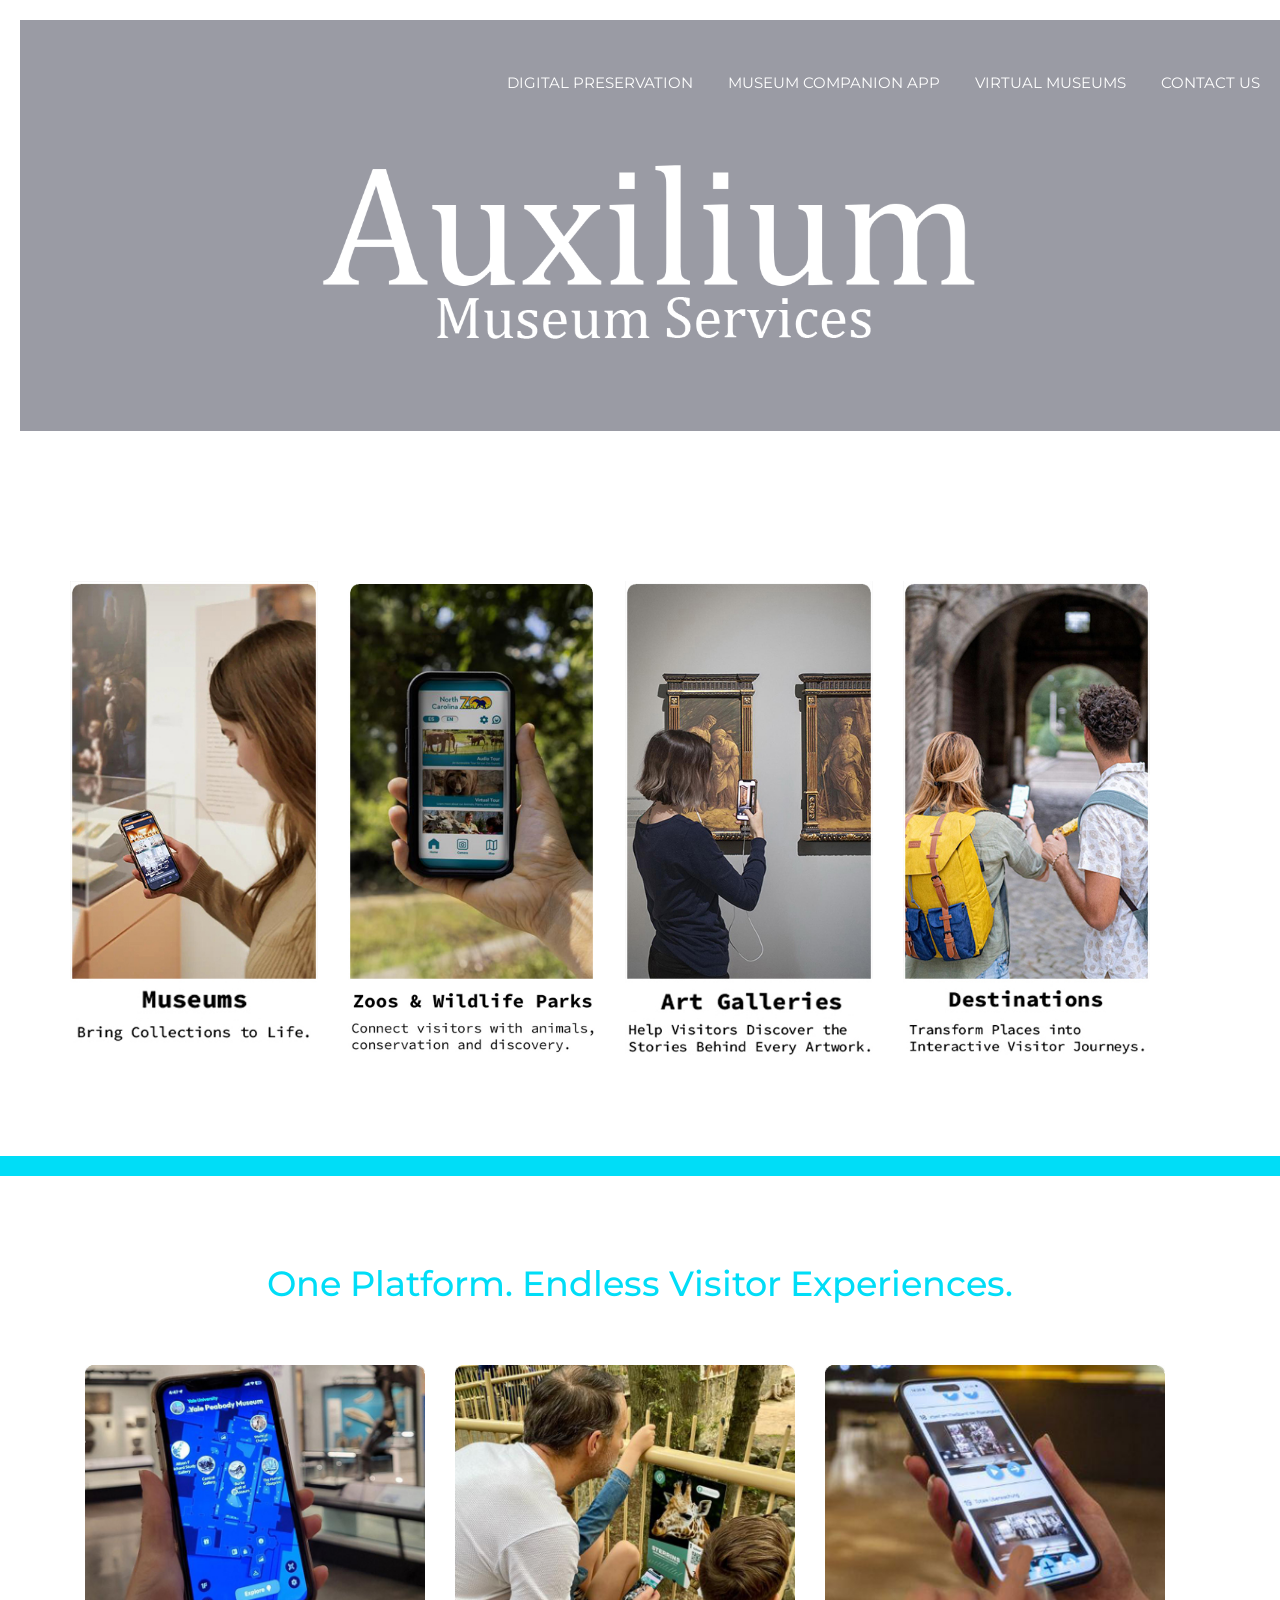
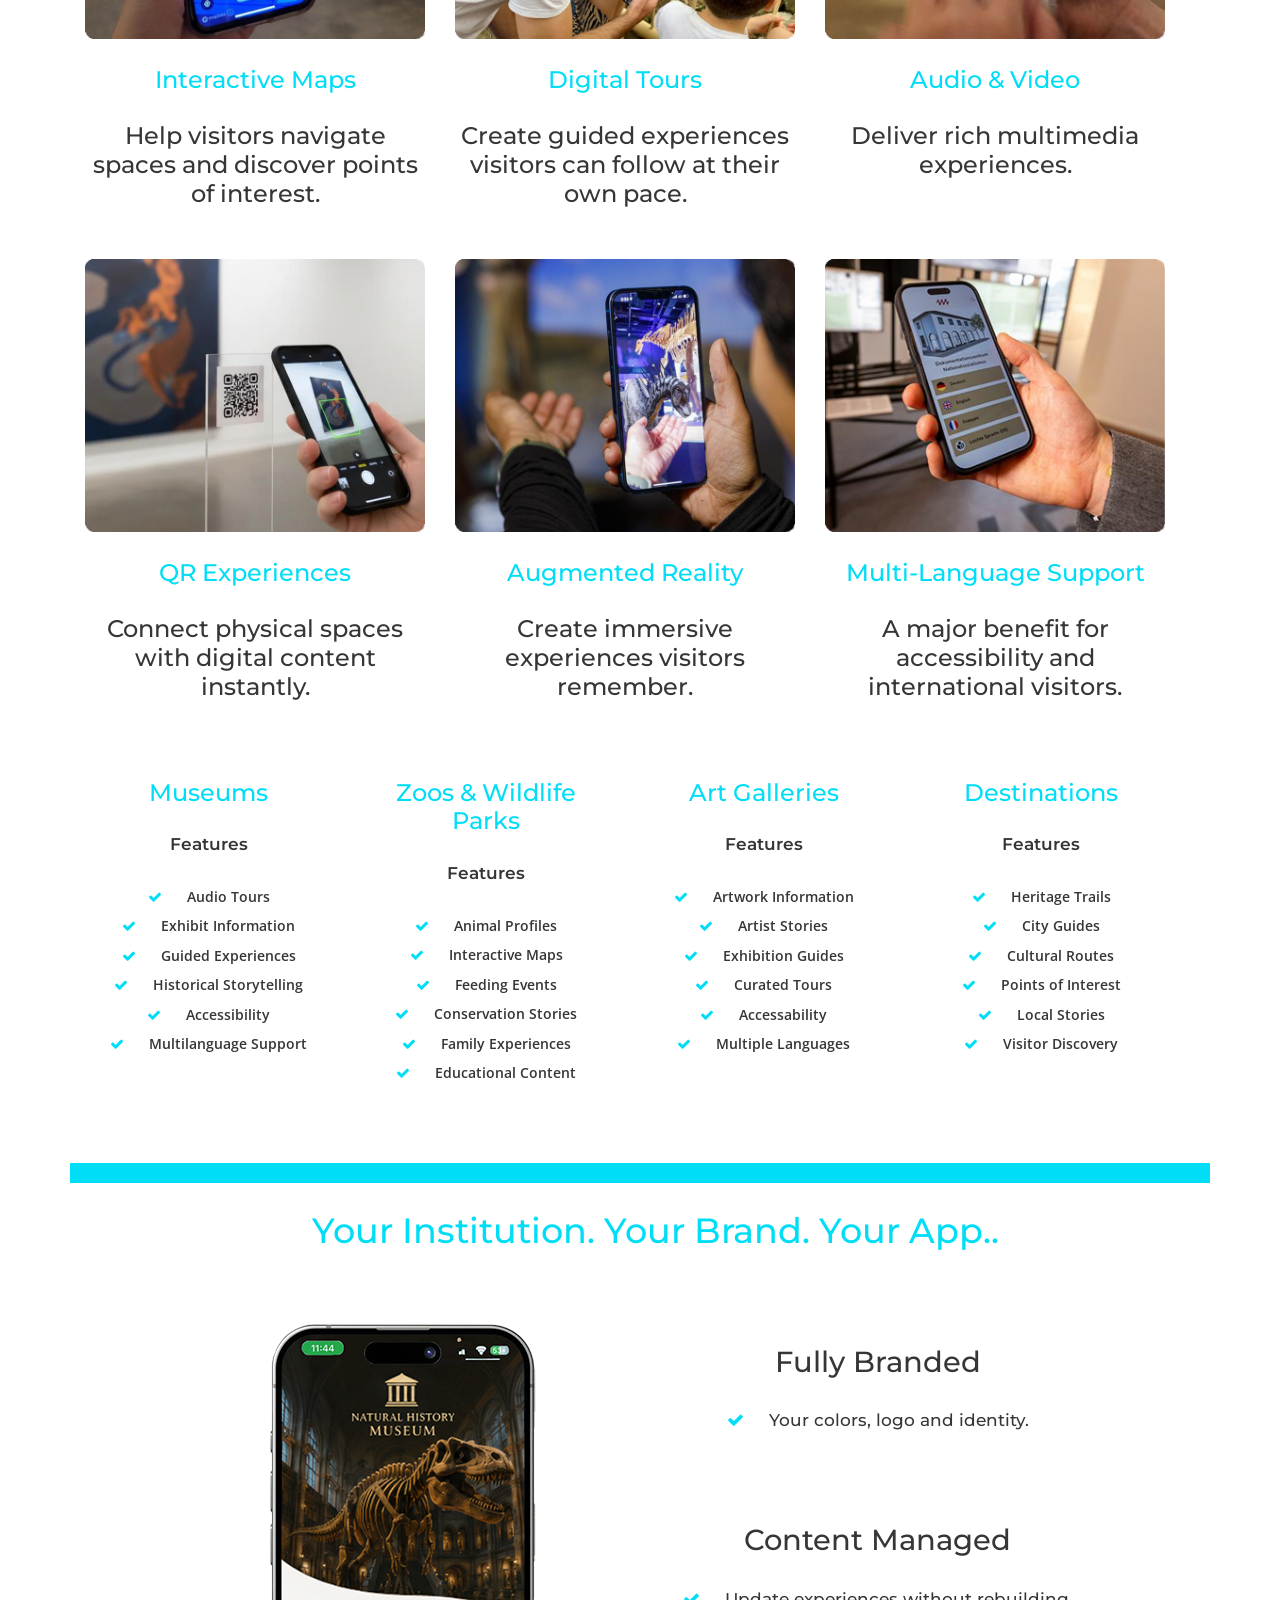
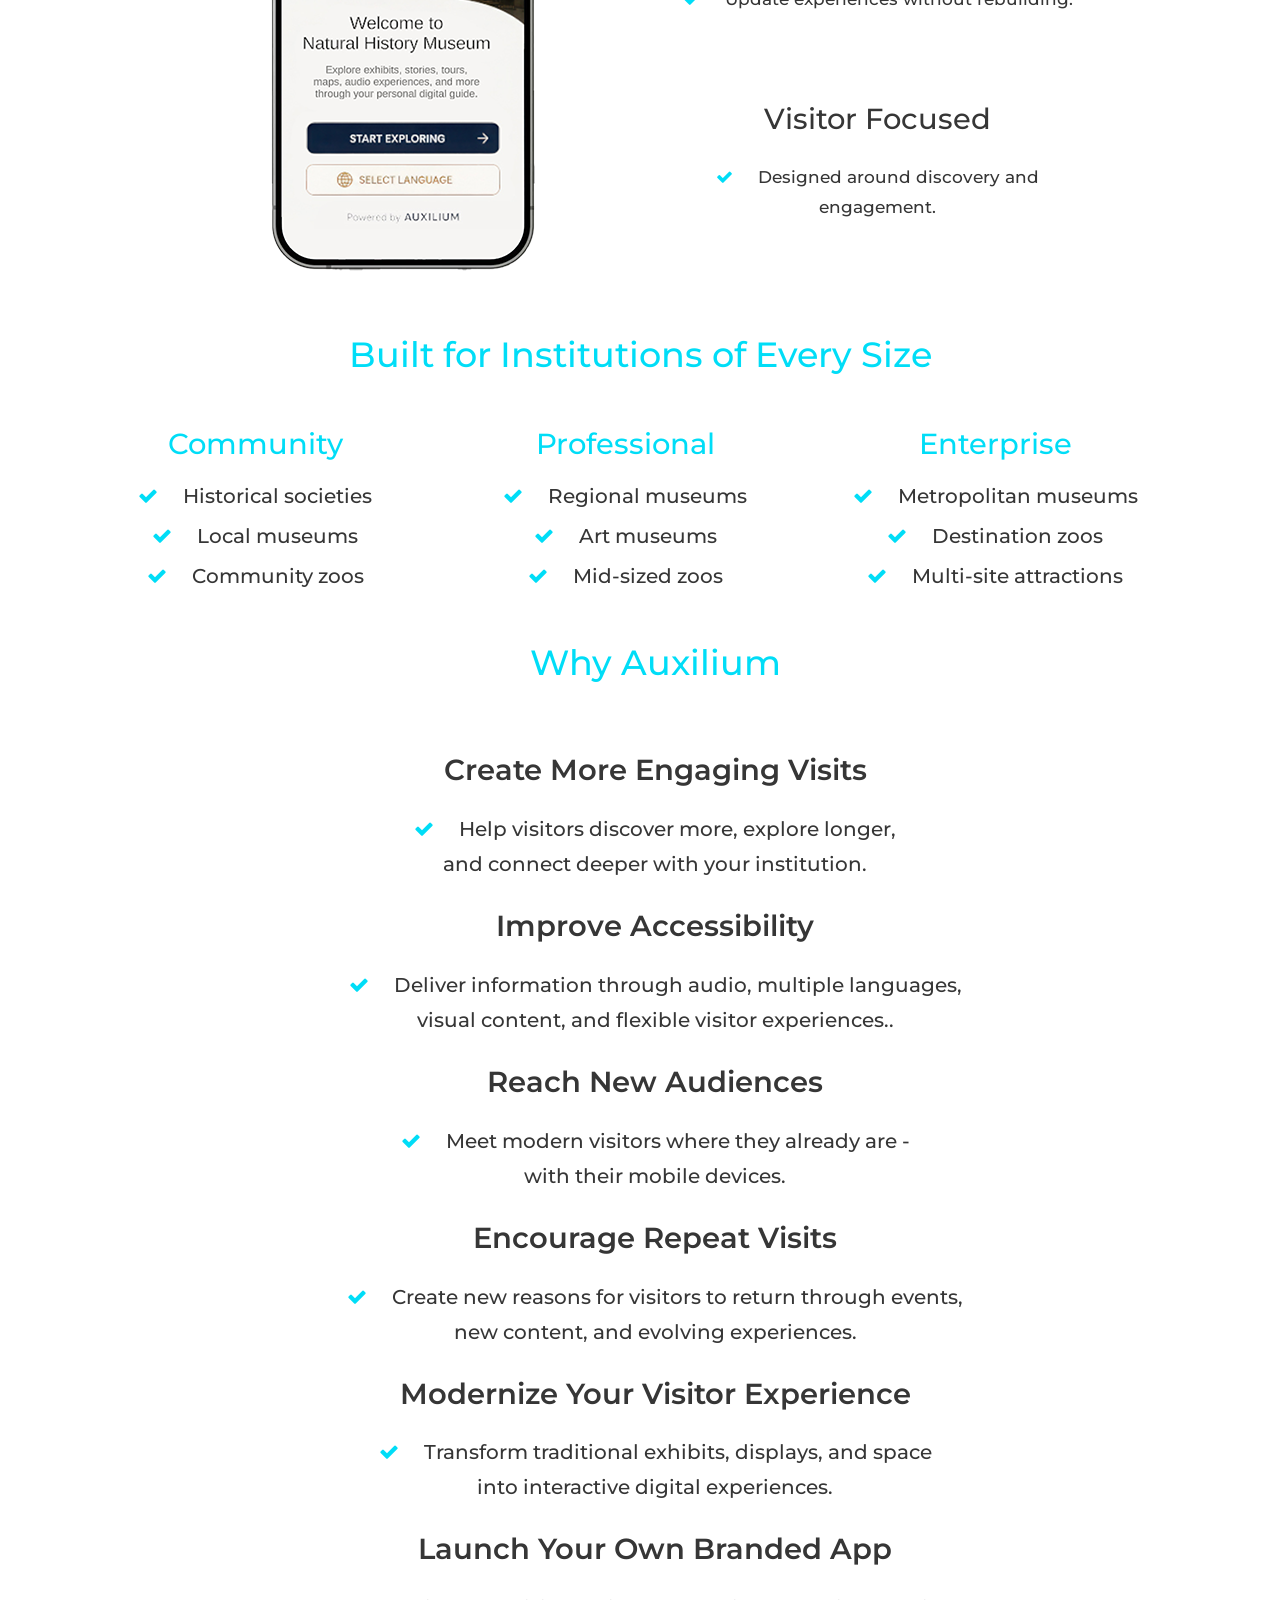
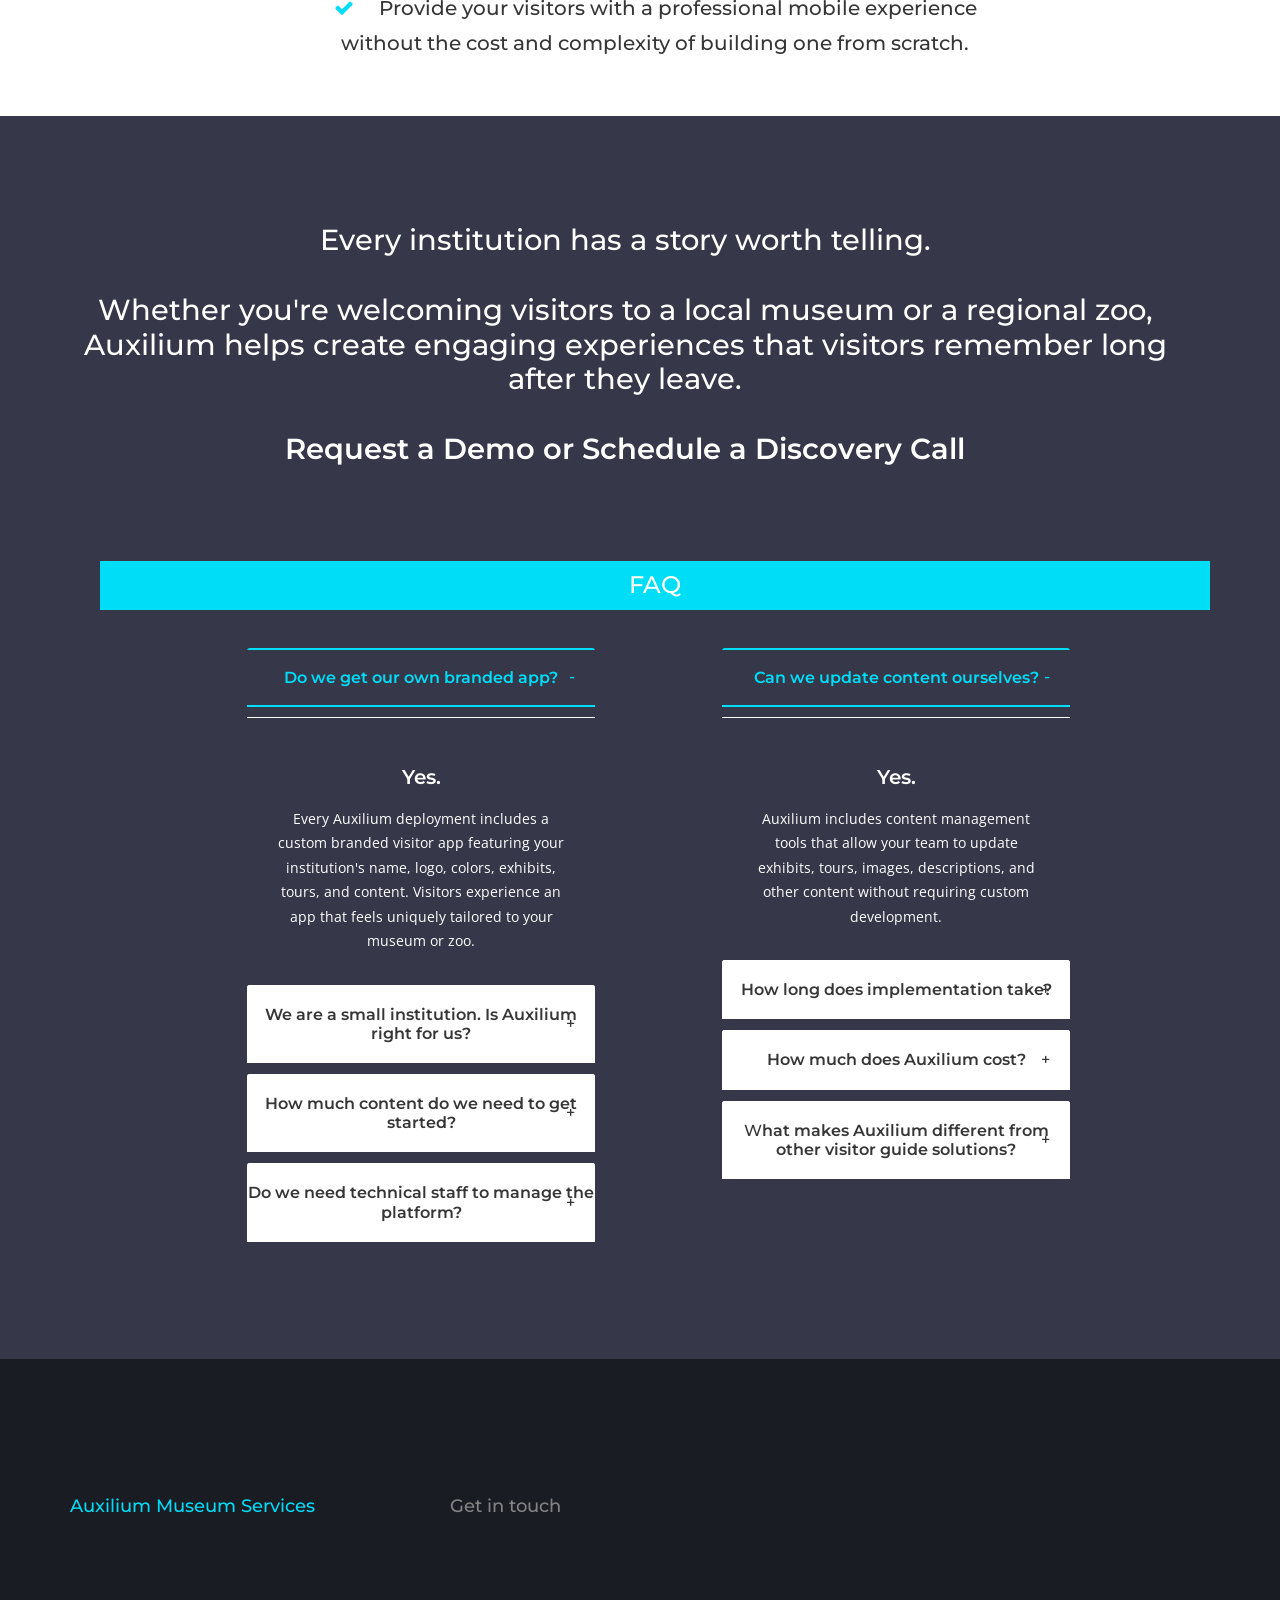
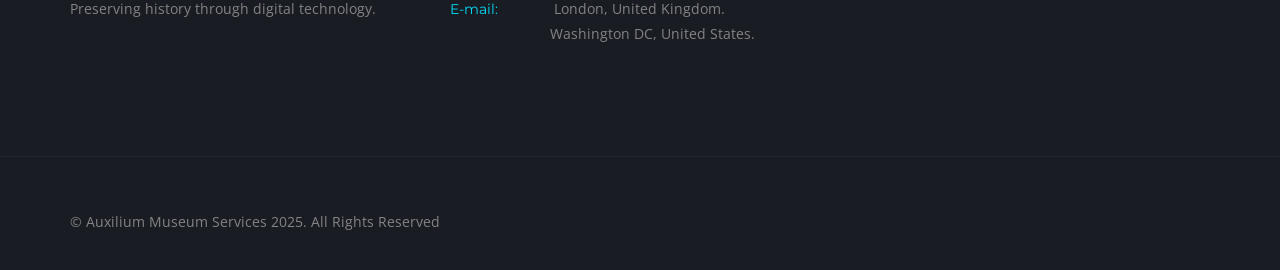
==== commit de4cb023: "Add files via upload" ====
--- a/index.html
+++ b/index.html
@@ -133,42 +133,25 @@
 			</div>
 			<!-- rev_slider_wrapper -->
 		</header><!-- HEADER CONTAINER -->
+
+
+
+
 		<div class="container">
-				<div class="row">
-					<div class="col-lg-offset-1 col-lg-5 col-sm-6">
-						
-						<h1 class="text-default-color">Who We Are</h1><br>
-						
-						<br>
-						
-						<h5><p>We specialize in digital preservation and immersive audio tours that bring history to life. Our passion is making museum experiences more engaging, accessible, and lasting through cutting-edge technology and thoughtful storytelling.</p></h5>
-						
-					</div><!-- col -->
-					<div class="col-lg-5 col-sm-6">
-						
-						<h1 class="text-default-color">What We Do</h1><br>
-						
-						<br>
-						
-						<h5><p>We believe that history should not only be preserved, it should be experienced. That innovation can make history more accessible, immersive, and engaging. Our work goes beyond technology. We are partners in helping museums connect with their audiences, adapt to the digital age, and safeguard their legacies for future generations.</p></h5>
-						
-					</div><!-- col -->
-				</div><!-- row -->
-			</div><!-- container -->
-			
-		<div class="container">
-                <div class="row">
-                    <div class="col-sm-12">
-					
-					<h4><a name="services-start"></a>
-
-						<div class="text-center">
-							
-							<h1 class="text-default-color">Our Services</h1><br>
-							
-                    </div><!-- col -->
-                </div><!-- row -->
-            </div><!-- container -->
+						<div class="row">
+							<div class="col-sm-4">
+								<div class="service-box style-2">
+									</div><!-- service-box-content -->
+								</div><!-- service-box -->
+								</div><!-- col -->
+						</div><!-- service-box-content -->
+										</div><!-- service-box -->
+									</div><!-- col -->
+								</div><!-- row -->
+							</div><!-- item -->
+
+
+	<div id="page-content">
 		<div class="container">
 						<div class="row">
 							<div class="col-sm-4">
@@ -202,63 +185,86 @@
 							<div class="item">
 								
 								<div class="row">
-									<div class="col-sm-4">
-										
-										<div class="service-box style-1">
-
-							
-											<img src="images/museum/preservation.jpg" alt="">
+									<div class="col-sm-3">
+										
+										<div class="service-box style-1">
+
+							
+											<img src="images/cards/museum_card_a.jpg" alt="">
 											<!-- <i class="bronx-icon-bulb"></i> -->
 											
 											<div class="service-box-content">
 												
-											<h3 class="text-default-color">Digital Preservation</h3>
-												<h3>Preserving the past and ensuring the future.</h3>
-
-												<h5><p>We safeguard history with high-quality digital archiving, ensuring that collections remain accessible for generations to come.</p></h5>
-												
-											</div><!-- service-box-content -->
-											
-										</div><!-- service-box -->
-										
-									</div><!-- col -->
-									<div class="col-sm-4">
-										
-										<div class="service-box style-1">
-							
-											<img src="images/museum/audio_tour.jpg" alt="">
+											<!-- <h3 class="text-default-color">Museums</h3>
+												<h3>Bring Collections to life.</h3>
+
+												<h5><p>[BLANK]</p></h5>
+												
+												<h6><b>White Label Deployment Included.</b></h6> -->
+
+											</div><!-- service-box-content -->
+											
+										</div><!-- service-box -->
+										
+									</div><!-- col -->
+									<div class="col-sm-3">
+										
+										<div class="service-box style-1">
+							
+											<img src="images/cards/zoo_card_a.jpg" alt="">
 											<!-- <i class="bronx-icon-diamond"></i> -->
 											
 											<div class="service-box-content">
 												
-											<a href="auxilium_app.html"><h3 class="text-default-color">Museum Companion App</h3>
-											<h3>Enhance your museum in a multitude of ways.</h3>
-												
-												<h5><p>Your expertly crafted Auxilium powered companion app will turn museum visits into captivating journeys. With seamless audio, video and Augmented Reality. Integration. Multilingual options, and location-aware storytelling, we'll help you create an experience visitors will remember forever.</p></h5>
-												
-											</div><!-- service-box-content -->
-											
-										</div><!-- service-box -->
-										
-									</div><!-- col -->
-									<div class="col-sm-4">
-										
-										<div class="service-box style-1">
-							
-											<img src="images/museum/solutions.jpg" alt="">
+											<!-- <h3 class="text-default-color">Zoos & Wildlife Parks</h3>
+											<h3>Connect visitors with animals, conservation and discovery.</h3>
+												
+												<h5><p>[BLANK]</p></h5> -->
+												
+											</div><!-- service-box-content -->
+											
+										</div><!-- service-box -->
+										
+									</div><!-- col -->
+										<div class="col-sm-3">
+										
+										<div class="service-box style-1">
+							
+											<img src="images/cards/galleries_card_a.jpg" alt="">
+											<!-- <i class="bronx-icon-diamond"></i> -->
+											
+											<div class="service-box-content">
+												
+											<!--<h3 class="text-default-color">Art Galleries</h3>
+											 <h3>Help visitors discover the stories behind every artwork.</h3>
+												
+												<h5><p>[BLANK]</p></h5> -->
+												
+											</div><!-- service-box-content -->
+											
+										</div><!-- service-box -->
+										
+									</div><!-- col -->
+									<div class="col-sm-3">
+										
+										<div class="service-box style-1">
+							
+											<img src="images/cards/destinations_card_a.jpg" alt="">
 											<!-- <i class="bronx-icon-mouse"></i> -->
 											
 											<div class="service-box-content">
 												
-											<h3 class="text-default-color">Virtual Museums</h3>
-												<h3>Open your doors to the entire world.</h3>
-												<h5><p>A virtual museum turns the entire world into your visitors. Our high-resolution 3D scans and interactive displays bring artifacts and artworks to life!</p></h5>
-
-											</div><!-- service-box-content -->
-											
-										</div><!-- service-box -->
-										
-									</div><!-- col -->
+											<!--<h3 class="text-default-color">Destinations</h3>
+												 <h3>Transform places into interactive visitor journeys.</h3>
+												<h5><p>[BLANK]</p></h5> -->
+
+											</div><!-- service-box-content -->
+											
+										</div><!-- service-box -->
+										
+									</div><!-- col -->
+
+
 								</div><!-- row -->
 
 						</div><!-- services-slider -->
@@ -268,25 +274,467 @@
 			</div><!-- container -->
 
 
-
-			<section class="full-section dark-section parallax" id="section-13" data-stellar-background-ratio="0.1">
-				<div class="full-section-container">
+		<h6 class="text-highlight text-center"></h6>
+		<div class="container">
+
+
+									<div class="text-center">
+							
+							<br><br><h1 class="text-default-color">One Platform. Endless Visitor Experiences.</h1><br><br>
+
+
+			<div class="container">
+				<div class="row">
+					<div class="col-sm-12">
+						
+			
+							<div class="item">
+								
+								<div class="row">
+									<div class="col-sm-4">
+										
+										<div class="service-box style-1">
+
+							
+											<img src="images/cards/interactive_map_sq_a.jpg" alt="">
+											<!-- <i class="bronx-icon-bulb"></i> -->
+											
+											<div class="service-box-content">
+												
+											<h3 class="text-default-color">Interactive Maps</h3>
+												<h3>Help visitors navigate spaces and discover points of interest.</h3>
+												
+											</div><!-- service-box-content -->
+											
+										</div><!-- service-box -->
+										
+									</div><!-- col -->
+									<div class="col-sm-4">
+										
+										<div class="service-box style-1">
+							
+											<img src="images/cards/digital_tours_sq_a.jpg" alt="">
+											<!-- <i class="bronx-icon-diamond"></i> -->
+											
+											<div class="service-box-content">
+												
+											<h3 class="text-default-color">Digital Tours</h3>
+											<h3>Create guided experiences visitors can follow at their own pace.</h3>
+												
+											</div><!-- service-box-content -->
+											
+										</div><!-- service-box -->
+										
+									</div><!-- col -->
+									<div class="col-sm-4">
+										
+										<div class="service-box style-1">
+							
+											<img src="images/cards/audio_video_sq_a.jpg" alt="">
+											<!-- <i class="bronx-icon-mouse"></i> -->
+											
+											<div class="service-box-content">
+												
+												<h3 class="text-default-color">Audio & Video</h3>
+												<h3>Deliver rich multimedia experiences.</h3>
+
+											</div><!-- service-box-content -->
+											
+										</div><!-- service-box -->
+										
+									</div><!-- col -->
+								</div><!-- row -->
+
+						</div><!-- services-slider -->
+						
+					</div><!-- col -->
+				</div><!-- row -->
+			</div><!-- container -->
+
+						<div class="container">
+				<div class="row">
+					<div class="col-sm-12">
+						
+			
+							<div class="item">
+								
+								<div class="row">
+									<div class="col-sm-4">
+										
+										<div class="service-box style-1">
+
+							
+											<img src="images/cards/qr_experience_sq_a.jpg" alt="">
+											<!-- <i class="bronx-icon-bulb"></i> -->
+											
+											<div class="service-box-content">
+												
+											<h3 class="text-default-color">QR Experiences</h3>
+											<h3>Connect physical spaces with digital content instantly.</h3>
+												
+												<!-- <h6><b>White Label Deployment Included.</b></h6> -->
+
+											</div><!-- service-box-content -->
+											
+										</div><!-- service-box -->
+										
+									</div><!-- col -->
+									<div class="col-sm-4">
+										
+										<div class="service-box style-1">
+							
+											<img src="images/cards/augmented_reality_sq_a.jpg" alt="">
+											<!-- <i class="bronx-icon-diamond"></i> -->
+											
+											<div class="service-box-content">
+												
+											<h3 class="text-default-color">Augmented Reality</h3>
+												<h3>Create immersive experiences visitors remember.</h3>
+												
+												
+											</div><!-- service-box-content -->
+											
+										</div><!-- service-box -->
+										
+									</div><!-- col -->
+									<div class="col-sm-4">
+										
+										<div class="service-box style-1">
+							
+											<img src="images/cards/multilanguage_sq_a.jpg" alt="">
+											<!-- <i class="bronx-icon-mouse"></i> -->
+											
+											<div class="service-box-content">
+												
+											<h3 class="text-default-color">Multi-Language Support</h3>
+												<h3>A major benefit for accessibility and international visitors.</h3>
+
+											</div><!-- service-box-content -->
+											
+										</div><!-- service-box -->
+										
+									</div><!-- col -->
+								</div><!-- row -->
+
+						</div><!-- services-slider -->
+						
+					</div><!-- col -->
+				</div><!-- row -->
+			</div><!-- container -->
+
+
+
+
+			<div class="container">
+				<div class="row">
+					<div class="col-sm-12">
+						
+			
+							<div class="item">
+								
+								<div class="row">
+									<div class="col-sm-3">
+										
+										<div class="service-box style-1">
+
+											<!-- <img src="images/icons/star.png" alt=""> -->
+											<!-- <i class="bronx-icon-diamond"></i> -->
+										
+											<div class="service-box-content">
+												
+											<h3 class="text-default-color">Museums</h3>
+								
+									<ul class="check-list">
+									<h5><b>Features</b></h5><br>
+									<li><strong>Audio Tours</strong></li>	
+									<li><strong>Exhibit Information</strong></li>
+									<li><strong>Guided Experiences</strong></li>
+									<li><strong>Historical Storytelling</strong></li>
+									<li><strong>Accessibility</strong></li>
+									<li><strong>Multilanguage Support</strong></li>
+									<!-- <h6><b>White Label Deployment Included.</b></h6> -->
+
+											</div><!-- service-box-content -->
+											
+										</div><!-- service-box -->
+										
+									</div><!-- col -->
+									<div class="col-sm-3">
+										
+										<div class="service-box style-1">
+							
+											<!-- <img src="images/icons/star.png" alt=""> -->
+											<!-- <i class="bronx-icon-diamond"></i> -->
+											
+											<div class="service-box-content">
+												
+											<h3 class="text-default-color">Zoos & Wildlife Parks</h3>
+									<ul class="check-list">
+									<h5><b>Features</b></h5><br>
+									<li><strong>Animal Profiles</strong></li>	
+									<li><strong>Interactive Maps</strong></li>
+									<li><strong>Feeding Events</strong></li>
+									<li><strong>Conservation Stories</strong></li>
+									<li><strong>Family Experiences</strong></li>
+									<li><strong>Educational Content</strong></li>
+									<!-- <h6><b>White Label Deployment Included.</b></h6> -->
+												
+											</div><!-- service-box-content -->
+											
+										</div><!-- service-box -->
+										
+									</div><!-- col -->
+										<div class="col-sm-3">
+										
+										<div class="service-box style-1">
+							
+											<!-- <img src="images/icons/star.png" alt=""> -->
+											<!-- <i class="bronx-icon-diamond"></i> -->
+
+											
+											<div class="service-box-content">
+												
+										<h3 class="text-default-color">Art Galleries</h3>
+									<ul class="check-list">
+									<h5><b>Features</b></h5><br>
+									<li><strong>Artwork Information</strong></li>	
+									<li><strong>Artist Stories</strong></li>
+									<li><strong>Exhibition Guides</strong></li>
+									<li><strong>Curated Tours</strong></li>
+									<li><strong>Accessability</strong></li>
+									<li><strong>Multiple Languages</strong></li>
+									<!-- <h6><b>White Label Deployment Included.</b></h6> -->
+												
+											</div><!-- service-box-content -->
+											
+										</div><!-- service-box -->
+										
+									</div><!-- col -->
+									<div class="col-sm-3">
+										
+										<div class="service-box style-1">
+							
+											<!-- <img src="images/icons/star.png" alt=""> -->
+											<!-- <i class="bronx-icon-diamond"></i> -->
+
+											
+											<div class="service-box-content">
+												
+											<h3 class="text-default-color">Destinations</h3>
+									<ul class="check-list">
+									<h5><b>Features</b></h5><br>
+									<li><strong>Heritage Trails</strong></li>	
+									<li><strong>City Guides</strong></li>
+									<li><strong>Cultural Routes</strong></li>
+									<li><strong>Points of Interest</strong></li>
+									<li><strong>Local Stories</strong></li>
+									<li><strong>Visitor Discovery</strong></li>
+									<!-- <h6><b>White Label Deployment Included.</b></h6> -->
+
+											</div><!-- service-box-content -->
+											
+										</div><!-- service-box -->
+										
+									</div><!-- col -->
+
+
+								</div><!-- row -->
+
+						</div><!-- services-slider -->
+						
+					</div><!-- col -->
+				</div><!-- row -->
+			</div><!-- container -->
+
+
+
+
+		<h6 class="text-highlight text-center"></h6></a>
+		<div class="container">
+
+
+
+	<h1 class="text-default-color">Your Institution. Your Brand. Your App..</h1><br>
+
+				<div class="row">
+					<div class="col-lg-offset-1 col-lg-5 col-sm-6">
+						
+											<img src="images/app/start_page_iphone_sm_a.png" alt="">
+											<!-- <i class="bronx-icon-bulb"></i> -->
+											
+						
+					</div><!-- col -->
+					<div class="col-lg-5 col-sm-6">
+						
+								<ul class="check-list">
+									<h2>Fully Branded</h1>
+									<h5><li>Your colors, logo and identity.</li></h4>	
+									<br><br><h2>Content Managed</h1>							
+									<h5><li>Update experiences without rebuilding.</li></h4>
+									<br><br><h2>Visitor Focused</h1>
+									<h5><li>Designed around discovery and engagement.</li></h4>
+									<!-- <li><strong>Member & Patron Benefits</strong></li> -->
+
+					</div><!-- col -->
+				</div><!-- row -->
+			</div><!-- container -->
+
+
+						<div class="container">
+                <div class="row">
+                    <div class="col-sm-12">
 					
-					<div class="container">
+					<h4><a name="services-start"></a>
+
+						<div class="text-center">
+							
+							<h1 class="text-default-color">Built for Institutions of Every Size</h1><br>
+							<div class="item">
+								
+								<div class="row">
+									<div class="col-sm-4">
+										
+										<div class="service-box style-1">
+											
+											<div class="service-box-content">
+												
+											<h2 class="text-default-color">Community</h2>
+
+					<div class="col-lg-16 col-sm-12">
+								<ul class="check-list">
+
+									<li>Historical societies</li>								
+									<li>Local museums</li>
+									<li>Community zoos</li>
+
+					</div><!-- col -->
+
+											</div><!-- service-box-content -->
+											
+										</div><!-- service-box -->
+										
+									</div><!-- col -->
+									<div class="col-sm-4">
+										
+										<div class="service-box style-1">
+
+											
+											<div class="service-box-content">
+												
+											<a href="auxilium_app.html"><h2 class="text-default-color">Professional</h2>
+								<div class="col-lg-16 col-sm-12">
+								<ul class="check-list">
+
+									<li>Regional museums</li>								
+									<li>Art museums</li>
+									<li>Mid-sized zoos</li>
+							</div><!-- col -->
+												
+											</div><!-- service-box-content -->
+											
+										</div><!-- service-box -->
+										
+									</div><!-- col -->
+									<div class="col-sm-4">
+										
+										<div class="service-box style-1">
+
+											<div class="service-box-content">
+												
+											<h2 class="text-default-color">Enterprise</h2>
+					<div class="col-lg-16 col-sm-12">
+								<ul class="check-list">
+
+									<li>Metropolitan museums</li>								
+									<li>Destination zoos</li>
+									<li>Multi-site attractions</li>
+					</div><!-- col -->
+
+											</div><!-- service-box-content -->
+											
+										</div><!-- service-box -->
+										
+									</div><!-- col -->
+								</div><!-- row -->
+
+
+
+
+
+
+
+                    </div><!-- col -->
+                </div><!-- row -->
+            </div><!-- container -->
+
+
+
+
+
+		<div class="container">
+				<div class="row">
+					<div class="col-sm-12">
+						
+			
+	
+
+						</div><!-- services-slider -->
+						
+					</div><!-- col -->
+				</div><!-- row -->
+			</div><!-- container -->
+
+
+
+					<h4><a name="services-start"></a>
+
+						<div class="text-center">
+							
+							<h1 class="text-default-color">Why Auxilium</h1><br>
+												<!-- <h1 class="text-default-color">Zoos</h1> -->
+
+								<ul class="check-list">
+
+									<div class="col-lg-16 col-sm-12">
+
+									<h2><b>Create More Engaging Visits</h6></b><br>		
+									<li>Help visitors discover more, explore longer,<br> and connect deeper with your institution.</li>
+									
+									<h2><b>Improve Accessibility</h6></b><br>		
+									<li>Deliver information through audio, multiple languages,<br> visual content, and flexible visitor experiences..</li>
+									
+									<h2><b>Reach New Audiences</h6></b><br>		
+									<li>Meet modern visitors where they already are - <br>with their mobile devices.</li>
+									
+									<h2><b>Encourage Repeat Visits</h6></b><br>		
+									<li>Create new reasons for visitors to return through events,<br> new content, and evolving experiences.</li>
+									
+									<h2><b>Modernize Your Visitor Experience</h6></b><br>		
+									<li>Transform traditional exhibits, displays, and space<br> into interactive digital experiences.</li>
+
+									<h2><b>Launch Your Own Branded App</h6></b><br>		
+									<li>Provide your visitors with a professional mobile experience<br> without the cost and complexity of building one from scratch.</li>
+
+
+						<!-- <a href="#"><h3 class="text-highlight text-center">Ready to Transform Your Visitor Experience?</h3></a> -->
+
 						<div class="row">
-							<div class="col-md-offset-16 col-md-16 col-sm-offset-13 col-sm-19">
-
-							</div><!-- col -->
-						</div><!-- row -->
-					</div><!-- container -->
-					
-				</div><!-- full-section-container -->
-			</section><!-- full-section -->
-
+							<div class="col-sm-4">
+								<div class="service-box style-2">
+									</div><!-- service-box-content -->
+								</div><!-- service-box -->
+								</div><!-- col -->
+						</div><!-- service-box-content -->
+										</div><!-- service-box -->
+									</div><!-- col -->
+								</div><!-- row -->
+							</div><!-- item -->
 
 
 			<section class="full-section dark-section parallax" id="section-6" data-stellar-background-ratio="0.1">
-			
+	
+
+
 				<div class="full-section-overlay-color"></div>
 			
 				<div class="full-section-container">
@@ -295,11 +743,200 @@
 						<div class="row">
 							<div class="col-sm-12">
 								
-								<h2 class="text-center">Get in touch today to see how<br>we can help you engage the world.</h2>
+								<h2 class="text-center">Every institution has a story worth telling.<br><br>Whether you're welcoming visitors to a local museum or a regional zoo, Auxilium helps create engaging experiences that visitors remember long after they leave.<br><br><b><a href="contact.html">Request a Demo or Schedule a Discovery Call</b></h2>
 	
 					<div class="col-xs-12 text-center">
 						<p><br><a href="contact.html"><img src="images/index/contact_us.png" alt=""></a></p>
-
+<!-- --------------------  FAQ START ----------------- -->
+
+		<!-- --------------- FAQ LEFT START ----------------- -->
+
+					<div class="container">
+						<div class="row">
+							<div class="col-sm-12">
+								<h3 class="text-highlight text-center">FAQ</h3>
+						<div class="col-xs-12 text-center">
+						<!-- <p><br><a href="contact.html"><img src="images/index/contact_us.png" alt=""></a></p> -->
+					</div><!-- col -->
+						</div><!-- row -->
+					</div><!-- container -->
+		<div class="container">
+				<div class="row">
+					<div class="col-lg-offset-1 col-lg-5 col-sm-6">
+			<div class="container">
+				<div class="row">
+					<div class="col-sm-4">
+
+						<div class="panel-group" id="accordion1">
+							<div class="panel">
+								<div class="panel-heading">
+
+									<h6 class="panel-title">
+										<a data-toggle="collapse" data-parent="#accordion1" href="#collapse1-1" aria-expanded="true"><b>Do we get our own branded app?</b></a>
+									</h6>
+
+								</div><!-- panel-heading -->
+								<div id="collapse1-1" class="panel-collapse collapse in">
+									<div class="panel-body">
+
+										<p><h4><b>Yes.</b></h4></p>
+										<p>Every Auxilium deployment includes a custom branded visitor app featuring your institution's name, logo, colors, exhibits, tours, and content. Visitors experience an app that feels uniquely tailored to your museum or zoo.</p>
+
+									</div><!-- panel-body -->
+								</div><!-- panel-collapse -->
+							</div><!-- panel -->
+
+							<div class="panel">
+								<div class="panel-heading">
+
+									<h6 class="panel-title">
+										<a data-toggle="collapse" data-parent="#accordion1" href="#collapse2-1"><b>We are a small institution. Is Auxilium right for us?</b></a>
+									</h6>
+
+								</div><!-- panel-heading -->
+								<div id="collapse2-1" class="panel-collapse collapse">
+									<div class="panel-body">
+
+										<p><h4><b>Absolutely.</b></h4></p>
+										<p>Auxilium was designed specifically to help institutions of all sizes modernize their visitor experience. Whether you're a local historical society, community museum, regional zoo, or larger attraction, our platform can be scaled to meet your needs and budget.</p>
+
+									</div><!-- panel-body -->
+								</div><!-- panel-collapse -->
+							</div><!-- panel -->
+
+							<div class="panel">
+								<div class="panel-heading">
+
+									<h6 class="panel-title">
+										<a data-toggle="collapse" data-parent="#accordion1" href="#collapse3-1"><b>How much content do we need to get started?</b></a>
+									</h6>
+
+								</div><!-- panel-heading -->
+								<div id="collapse3-1" class="panel-collapse collapse">
+									<div class="panel-body">
+
+										<p><h4><b>Less than you might think.</b></h4></p>
+										<p>Most institutions already have exhibit descriptions, photographs, maps, and educational materials that can be incorporated into the platform. We work with you to determine the best way to present your existing content and identify opportunities for enhancement.</p>
+
+									</div><!-- panel-body -->
+								</div><!-- panel-collapse -->
+							</div><!-- panel -->
+							
+							<div class="panel">
+								<div class="panel-heading">
+
+									<h6 class="panel-title">
+										<a data-toggle="collapse" data-parent="#accordion1" href="#collapse4-1"><b>Do we need technical staff to manage the platform?</b></a>
+									</h6>
+
+								</div><!-- panel-heading -->
+								<div id="collapse4-1" class="panel-collapse collapse">
+									<div class="panel-body">
+
+										<p><h4><b>No.</b></h4></p>
+										<p>Auxilium is designed to be easy to manage and maintain. Most institutions can update content, add information, and manage tours without dedicated technical personnel. Training and support are included as part of the implementation process.</p>
+
+									</div><!-- panel-body -->
+								</div><!-- panel-collapse -->
+							</div><!-- panel -->
+						</div><!-- accordion -->
+
+					</div><!-- col -->
+				</div><!-- row -->
+			</div><!-- container -->
+					</div><!-- col -->	
+
+		<!-- --------------- FAQ LEFT END ----------------- -->
+
+				
+		<!-- --------------- FAQ RIGHT START ----------------- -->
+
+		<div class="col-lg-5 col-sm-6">
+			<div class="container">
+				<div class="row">
+					<div class="col-sm-4">
+
+						<div class="panel-group" id="accordion2">
+							<div class="panel">
+								<div class="panel-heading">
+
+									<h6 class="panel-title">
+										<a data-toggle="collapse" data-parent="#accordion2" href="#collapse1-2" aria-expanded="true"><b>Can we update content ourselves?</b></a>
+									</h6>
+
+								</div><!-- panel-heading -->
+								<div id="collapse1-2" class="panel-collapse collapse in">
+									<div class="panel-body">
+
+										<p><h4><b>Yes.</b></h4></p>
+										<p>Auxilium includes content management tools that allow your team to update exhibits, tours, images, descriptions, and other content without requiring custom development.</p>
+
+									</div><!-- panel-body -->
+								</div><!-- panel-collapse -->
+							</div><!-- panel -->
+
+							<div class="panel">
+								<div class="panel-heading">
+
+									<h6 class="panel-title">
+										<a data-toggle="collapse" data-parent="#accordion2" href="#collapse2-2"><b>How long does implementation take?</b></a>
+									</h6>
+
+								</div><!-- panel-heading -->
+								<div id="collapse2-2" class="panel-collapse collapse">
+									<div class="panel-body">
+
+										<p>Most projects can be launched within a matter of weeks, depending on the size of the institution and the amount of content being incorporated.</p>
+										<p>The process typically includes discovery, content collection, configuration, review, and launch.</p>
+
+									</div><!-- panel-body -->
+								</div><!-- panel-collapse -->
+							</div><!-- panel -->
+
+							<div class="panel">
+								<div class="panel-heading">
+
+									<h6 class="panel-title">
+										<a data-toggle="collapse" data-parent="#accordion2" href="#collapse3-2"><b>How much does Auxilium cost?</b></a>
+									</h6>
+
+								</div><!-- panel-heading -->
+								<div id="collapse3-2" class="panel-collapse collapse">
+									<div class="panel-body">
+
+										<p>Every institution is unique, so pricing varies depending on the size of the organization, content requirements, and desired features.</p>
+										<p>Auxilium is designed to be accessible to small and medium-sized institutions while also supporting larger deployments. Contact us to discuss the best solution for your organization.</p>
+
+									</div><!-- panel-body -->
+								</div><!-- panel-collapse -->
+							</div><!-- panel -->
+							
+							<div class="panel">
+								<div class="panel-heading">
+
+									<h6 class="panel-title">
+										<a data-toggle="collapse" data-parent="#accordion2" href="#collapse4-2">W<b>hat makes Auxilium different from other visitor guide solutions?</b></a>
+									</h6>
+
+								</div><!-- panel-heading -->
+								<div id="collapse4-2" class="panel-collapse collapse">
+									<div class="panel-body">
+
+										<p>Auxilium combines interactive maps, audio narration, multimedia storytelling, multilingual support, guided tours, analytics, and optional augmented reality experiences within a single platform.</p>
+										<p>Rather than providing a single feature, Auxilium delivers a complete visitor engagement experience designed specifically for museums and zoos.</p>
+
+									</div><!-- panel-body -->
+								</div><!-- panel-collapse -->
+							</div><!-- panel -->
+
+						</div><!-- accordion -->
+					</div><!-- col -->
+				</div><!-- row -->
+			</div><!-- container -->
+						
+		<!-- --------------- FAQ RIGHT END ----------------- -->
+
+<!-- --------------------  FAQ END ----------------- -->
 
 								
 							</div><!-- col -->
